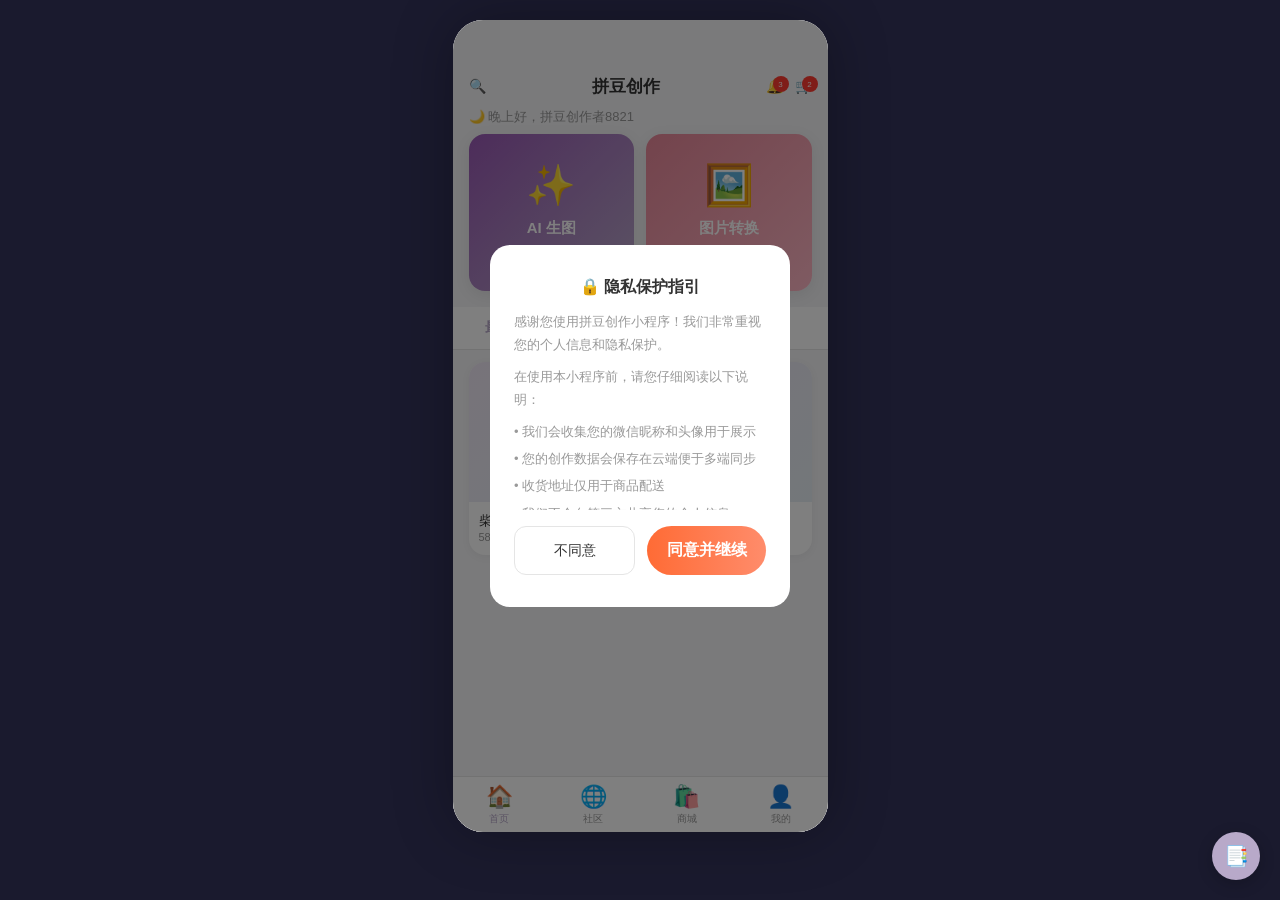
==== index.html @ df8d8b1b "feat(douleme): map ai choices to engineering options" ====
﻿<!DOCTYPE html>
<html lang="zh-CN">
<head>
<meta charset="UTF-8">
<meta name="viewport" content="width=device-width,initial-scale=1.0,maximum-scale=1.0,user-scalable=no">
<title>拼豆小程序 - 交互原型</title>
<style>
*{margin:0;padding:0;box-sizing:border-box}
:root{--primary:#B8A9C9;--pink:#FFB7C5;--green:#98D8C8;--accent:#FF6B35;--accent-light:#FF8C6B;--bg:#F5F5F7;--text:#333;--text2:#999;--border:#E5E5E5;--white:#fff;--shadow:0 2px 8px rgba(0,0,0,.05);--radius:16px}
body{font-family:-apple-system,BlinkMacSystemFont,'PingFang SC','Helvetica Neue',sans-serif;background:#1a1a2e;color:var(--text);overflow-x:hidden;min-height:100vh;display:flex;align-items:flex-start;justify-content:center;padding:20px 0}
.app{width:375px;height:812px;position:relative;background:var(--bg);overflow:hidden;border-radius:30px;box-shadow:0 0 60px rgba(0,0,0,.3);flex-shrink:0}
.page{position:absolute;top:0;left:0;width:100%;height:100%;background:var(--bg);display:none;flex-direction:column;overflow:hidden;z-index:1}
.page.active{display:flex}
.page.sub-page{z-index:10}
.nav-bar{height:88px;padding:44px 16px 0;display:flex;align-items:center;justify-content:space-between;background:var(--white);flex-shrink:0}
.nav-bar .title{font-size:17px;font-weight:700;flex:1;text-align:center}
.nav-bar .back{width:32px;height:32px;display:flex;align-items:center;justify-content:center;cursor:pointer;font-size:20px;border-radius:50%;transition:background .2s}
.nav-bar .back:hover{background:var(--bg)}
.nav-bar .right-icon{cursor:pointer;font-size:18px;width:32px;text-align:center;position:relative}
.content{flex:1;overflow-y:auto;-webkit-overflow-scrolling:touch}
.tabbar{height:56px;background:var(--white);display:flex;border-top:1px solid var(--border);flex-shrink:0;z-index:100}
.tabbar .tab-item{flex:1;display:flex;flex-direction:column;align-items:center;justify-content:center;cursor:pointer;font-size:10px;color:var(--text2);transition:all .2s;gap:2px}
.tabbar .tab-item.active{color:var(--primary)}
.tabbar .tab-item .icon{font-size:22px}
.btn-primary{background:linear-gradient(90deg,var(--accent),var(--accent-light));color:#fff;border:none;border-radius:44px;padding:14px 0;font-size:16px;font-weight:600;cursor:pointer;width:100%;text-align:center;transition:opacity .2s;display:block}
.btn-primary:hover{opacity:.9}
.btn-primary:active{opacity:.8}
.btn-secondary{background:var(--white);color:var(--text);border:1px solid var(--border);border-radius:12px;padding:12px 0;font-size:14px;cursor:pointer;width:100%;text-align:center;display:block}
.btn-ghost{background:transparent;color:var(--text2);border:none;font-size:13px;cursor:pointer;text-align:center}
.card{background:var(--white);border-radius:var(--radius);padding:16px;margin:8px 16px;box-shadow:var(--shadow)}
.glass-card{background:rgba(255,255,255,.65);backdrop-filter:blur(12px);-webkit-backdrop-filter:blur(12px);border:1px solid rgba(255,255,255,.4);box-shadow:0 8px 32px rgba(0,0,0,.06);border-radius:var(--radius);padding:16px;margin:8px 16px}
.tag{display:inline-block;padding:6px 16px;border-radius:24px;font-size:13px;cursor:pointer;border:1.5px solid var(--border);background:var(--white);color:var(--text);margin:4px;transition:all .2s}
.tag.active{background:var(--primary);color:#fff;border-color:var(--primary)}
.tabs{display:flex;padding:0 16px;background:var(--white);border-bottom:1px solid var(--border)}
.tabs .tab{padding:12px 16px;font-size:14px;color:var(--text2);cursor:pointer;position:relative;transition:color .2s}
.tabs .tab.active{color:var(--primary);font-weight:600}
.tabs .tab.active::after{content:'';position:absolute;bottom:0;left:50%;transform:translateX(-50%);width:24px;height:3px;background:var(--primary);border-radius:2px}
.badge{position:absolute;top:-4px;right:-8px;background:#FF3B30;color:#fff;font-size:10px;min-width:16px;height:16px;border-radius:8px;display:flex;align-items:center;justify-content:center;padding:0 4px}
.modal-overlay{position:absolute;top:0;left:0;width:100%;height:100%;background:rgba(0,0,0,.5);display:none;align-items:center;justify-content:center;z-index:200}
.modal-overlay.show{display:flex}
.modal{background:var(--white);border-radius:20px;padding:32px 24px;width:280px;text-align:center}
.grid-2{display:grid;grid-template-columns:1fr 1fr;gap:12px;padding:0 16px}
.grid-3{display:grid;grid-template-columns:1fr 1fr 1fr;gap:8px;padding:0 16px}
input,textarea{width:100%;padding:12px;border:1.5px solid var(--border);border-radius:12px;font-size:14px;outline:none;font-family:inherit;resize:none;transition:border-color .2s}
input:focus,textarea:focus{border-color:var(--primary)}
.ai-mode-switch{display:grid;grid-template-columns:1fr 1fr;gap:6px;margin-bottom:10px}
.ai-mode-chip{padding:10px 12px;border-radius:12px;background:#fff;border:1.5px solid var(--border);cursor:pointer;transition:all .2s}
.ai-mode-chip.active{border-color:var(--primary);background:rgba(184,169,201,.12);box-shadow:0 4px 14px rgba(184,169,201,.16)}
.ai-mode-title{font-size:13px;font-weight:600;color:var(--text)}
.ai-mode-desc{font-size:10px;color:var(--text2);margin-top:3px;line-height:1.35}
.ai-helper{font-size:11px;line-height:1.5;color:#8b7ba8;background:rgba(184,169,201,.12);border:1px solid rgba(184,169,201,.18);padding:8px 10px;border-radius:10px;margin-bottom:10px}
.ai-subhint{font-size:10.5px;color:var(--text2);line-height:1.45;margin:0 0 8px}
.ai-config-card{background:#fff;border:1px solid var(--border);border-radius:12px;padding:10px;margin-bottom:10px}
.ai-config-head{display:flex;align-items:center;justify-content:space-between;cursor:pointer;gap:8px}
.ai-config-title{font-size:12px;font-weight:700;color:var(--text)}
.ai-config-summary{font-size:10px;color:var(--text2);flex:1;text-align:right;white-space:nowrap;overflow:hidden;text-overflow:ellipsis}
.ai-config-arrow{font-size:12px;color:var(--text2);transition:transform .2s}
.ai-config-card.open .ai-config-arrow{transform:rotate(180deg)}
.ai-config-body{display:none;padding-top:10px}
.ai-config-card.open .ai-config-body{display:block}
.ai-config-grid{display:grid;grid-template-columns:1fr 1fr;gap:8px}
.ai-config-item{display:flex;flex-direction:column;gap:4px;margin-bottom:8px}
.ai-config-item.full{grid-column:1 / -1}
.ai-config-label{font-size:11px;font-weight:600;color:var(--text)}
.ai-config-tip{font-size:10px;color:var(--text2);line-height:1.35}
.ai-config-actions{display:flex;gap:8px;margin-top:6px}
.ai-config-actions .btn-secondary,.ai-config-actions .btn-primary{padding:10px 0;font-size:12px}
.ai-config-input{padding:9px 10px !important;font-size:12px !important}
.ai-config-textarea{padding:9px 10px !important;font-size:12px !important;min-height:72px;line-height:1.45}
.ai-input-zone{background:#fff;border:1px solid #e7e0ef;border-radius:18px;padding:12px;margin-bottom:12px}
.ai-settings-zone{background:#f6f4f8;border:1.5px solid #dcd3e7;border-radius:24px;padding:14px;margin-bottom:12px}
.ai-zone-title{font-size:12px;font-weight:700;color:#6f6284;letter-spacing:.3px;margin-bottom:10px}
.ai-settings-zone .section-label{margin-bottom:6px}
.ai-settings-zone .ai-grid-tags,.ai-settings-zone .ai-size-panel{margin-bottom:12px}
.ai-settings-zone .ai-size-panel{margin-bottom:0}
.ai-upload-box{border:1.5px dashed #d8cde6;border-radius:16px;background:#fff;padding:14px;display:flex;align-items:center;gap:12px;cursor:pointer;transition:all .2s;margin-bottom:14px}
.ai-upload-box.has-image{border-style:solid;border-color:var(--primary);background:linear-gradient(135deg,rgba(184,169,201,.08),rgba(255,183,197,.08))}
.ai-upload-thumb{width:64px;height:64px;border-radius:14px;background:#f6f1fb;display:flex;align-items:center;justify-content:center;font-size:28px;overflow:hidden;flex-shrink:0}
.ai-upload-thumb img{width:100%;height:100%;object-fit:cover}
.ai-upload-meta{flex:1;min-width:0}
.ai-upload-title{font-size:13px;font-weight:600;color:var(--text)}
.ai-upload-desc{font-size:11px;color:var(--text2);margin-top:3px;line-height:1.4}
.section-label{font-size:12px;font-weight:600;margin-bottom:4px;color:var(--text)}
.ai-inline-tags{display:flex;gap:5px;flex-wrap:wrap;margin-bottom:8px}
.ai-grid-tags{display:grid;grid-template-columns:repeat(3,1fr);gap:5px;margin-bottom:8px}
.ai-grid-tags .tag{margin:0;text-align:center;padding:7px 4px;font-size:10.5px;border-radius:10px}
.ai-grid-tags.intent-grid{grid-template-columns:repeat(3,1fr)}
.ai-grid-tags.size-grid{grid-template-columns:repeat(4,1fr);gap:4px;margin-bottom:0}
.ai-grid-tags.goal-grid{grid-template-columns:repeat(2,1fr)}
.ai-grid-tags.size-grid .tag{padding:10px 3px;border-radius:14px;background:#fff;border:2px solid #ddd5e7;display:flex;align-items:center;justify-content:center;text-align:center}
.ai-grid-tags.size-grid .tag.active{background:rgba(184,169,201,.16);border-color:var(--primary);box-shadow:none}
.size-card-title{font-size:11px;font-weight:700;color:#4b4b4b;line-height:1.2}
.size-card-meta{display:none}
.ai-size-panel{background:transparent;border:none;border-radius:0;padding:0;margin:0}
.ai-size-panel-head{display:none}
.ai-size-custom{display:block;background:transparent;border:none;border-radius:0;padding:0;margin:0}
.ai-size-custom-row{display:grid;grid-template-columns:auto minmax(88px,130px) auto;align-items:center;justify-content:space-between;gap:6px;margin:0}
.ai-size-custom-row input{padding:5px 8px;text-align:center;background:#f7f4f9;border:2px solid #d9d0e3;border-radius:14px;font-weight:700;font-size:15px;color:#111;min-width:0;width:100%}
.ai-size-custom-meta{display:none}
.ai-note-row{display:none}
.ai-note-chip{padding:6px 10px;border-radius:999px;background:#fff;border:1px solid var(--border);font-size:11px;color:var(--text2)}
.page-ai-compact .content{padding:12px 12px 14px !important;overflow-y:auto}
#ai-prompt{padding:10px 12px;font-size:13px;min-height:68px}
.candidate-stack{display:flex;flex-direction:column;gap:12px;padding:16px}
.candidate-card{background:#fff;border-radius:18px;padding:14px;box-shadow:var(--shadow);border:1px solid rgba(0,0,0,.03)}
.candidate-preview{height:154px;border-radius:16px;display:flex;align-items:center;justify-content:center;position:relative;overflow:hidden;margin-bottom:12px}
.candidate-emoji{font-size:66px;filter:drop-shadow(0 8px 18px rgba(0,0,0,.14))}
.candidate-image{width:100%;height:100%;object-fit:cover;display:block}
.candidate-badge{position:absolute;top:10px;left:10px;background:rgba(255,255,255,.88);backdrop-filter:blur(6px);padding:6px 10px;border-radius:999px;font-size:11px;font-weight:600;color:#7b5f9c}
.candidate-grid-hint{position:absolute;right:10px;bottom:10px;background:rgba(0,0,0,.18);color:#fff;padding:5px 8px;border-radius:999px;font-size:11px}
.candidate-title{font-size:15px;font-weight:700;color:var(--text)}
.candidate-desc{font-size:12px;color:var(--text2);line-height:1.55;margin-top:6px}
.candidate-stats{display:flex;gap:8px;flex-wrap:wrap;margin:10px 0 12px}
.candidate-actions{display:flex;gap:8px}
.candidate-actions .btn-secondary,.candidate-actions .btn-primary{padding:11px 0;font-size:13px}
.mock-api-note{font-size:12px;color:var(--text2);line-height:1.6;text-align:center;padding:0 16px 16px}
.result-preview-image{width:100%;height:100%;object-fit:contain;display:block;padding:0}
.stepper{display:flex;align-items:center}
.stepper button{width:28px;height:28px;border:1px solid var(--border);background:var(--white);cursor:pointer;font-size:16px;display:flex;align-items:center;justify-content:center;border-radius:6px}
.stepper span{width:36px;text-align:center;font-size:14px}
.bottom-bar{padding:12px 16px;background:var(--white);border-top:1px solid var(--border);flex-shrink:0;display:flex;gap:12px;align-items:center}
.list-item{display:flex;align-items:center;justify-content:space-between;padding:16px;background:var(--white);border-bottom:1px solid var(--border);cursor:pointer;transition:background .1s}
.list-item:active{background:var(--bg)}
.info-badge{display:inline-flex;align-items:center;gap:4px;padding:6px 12px;border-radius:20px;font-size:12px;font-weight:500}
.info-badge.purple{background:rgba(184,169,201,.15);color:#8B7BA8}
.info-badge.pink{background:rgba(255,183,197,.15);color:#E8889A}
.info-badge.green{background:rgba(152,216,200,.15);color:#6BAE9E}
.bento-card{border-radius:var(--radius);padding:28px 20px;cursor:pointer;display:flex;flex-direction:column;align-items:center;justify-content:center;gap:10px;min-height:130px;transition:transform .15s;box-shadow:0 4px 16px rgba(0,0,0,.08)}
.bento-card:active{transform:scale(.96)}
.bento-card .emoji{font-size:40px}
.bento-card .label{font-size:15px;font-weight:600;color:#fff}
.bento-card .desc{font-size:11px;color:rgba(255,255,255,.8)}
.post-card{background:var(--white);border-radius:var(--radius);margin:8px 16px;overflow:hidden;box-shadow:var(--shadow)}
.post-card .img-area{height:160px;background:linear-gradient(135deg,#f0e8f5,#ffe8ee);display:flex;align-items:center;justify-content:center;font-size:48px}
.post-card .body{padding:12px 16px}
.post-card .meta{display:flex;gap:16px;color:var(--text2);font-size:12px;margin-top:8px}
.product-card{background:var(--white);border-radius:var(--radius);overflow:hidden;box-shadow:var(--shadow)}
.product-card .img-area{height:140px;background:linear-gradient(135deg,#f0e8f5,#e8f0f5);display:flex;align-items:center;justify-content:center;font-size:36px}
.product-card .body{padding:10px}
.product-card .price{color:var(--accent);font-weight:700;font-size:16px}
.cart-item{background:var(--white);padding:16px;display:flex;gap:12px;border-bottom:1px solid var(--border)}
.gen-result-sheet{background:var(--white);border-radius:22px;box-shadow:var(--shadow);overflow:hidden;margin-bottom:16px;border:1px solid rgba(0,0,0,.04)}
.gen-result-preview{background:#fff;aspect-ratio:1/1;min-height:360px;display:flex;align-items:center;justify-content:center;position:relative;overflow:hidden;padding:0}
.gen-result-legend{background:#fff;border-top:1px solid #ececf1;padding:10px 12px 12px}
.gen-result-legend-grid{display:flex;flex-wrap:wrap;gap:6px 10px;align-items:center}
.gen-result-legend-item{display:inline-flex;align-items:center;gap:4px;font-size:10px;line-height:1;white-space:nowrap;color:#555;background:#f7f7fa;border-radius:999px;padding:5px 8px}
.gen-result-legend-dot{width:8px;height:8px;border-radius:50%;border:1px solid rgba(0,0,0,.08);flex-shrink:0}
.gen-result-legend-code{font-weight:700;color:#333}
.gen-result-legend-count{color:#777}
.gen-result-note{font-size:11px;color:var(--text2);text-align:center;line-height:1.6;margin:-2px auto 12px;max-width:320px}
.cart-item .thumb{width:70px;height:70px;background:linear-gradient(135deg,#f0e8f5,#ffe8ee);border-radius:12px;display:flex;align-items:center;justify-content:center;font-size:28px;flex-shrink:0}
.cart-item .info{flex:1}
.address-card{background:var(--white);border-radius:var(--radius);margin:8px 16px;padding:16px;box-shadow:var(--shadow);cursor:pointer}
.profile-header{background:linear-gradient(135deg,var(--primary),var(--pink));padding:60px 16px 24px;color:#fff;text-align:center}
.profile-header .avatar{width:68px;height:68px;border-radius:50%;background:rgba(255,255,255,.3);margin:0 auto 10px;display:flex;align-items:center;justify-content:center;font-size:30px}
.section-title{font-size:14px;font-weight:600;padding:16px 16px 8px;color:var(--text)}
.canvas-area{flex:1;background:#fff;display:flex;align-items:center;justify-content:center;position:relative;overflow:hidden}
.pixel-grid{display:grid;gap:1px;background:#ddd;padding:1px}
.pixel-cell{width:12px;height:12px;background:#fff;cursor:pointer;transition:background .05s}
.tool-bar{display:flex;justify-content:space-around;padding:10px 16px;background:var(--white);border-top:1px solid var(--border)}
.tool-btn{display:flex;flex-direction:column;align-items:center;gap:3px;font-size:11px;color:var(--text2);cursor:pointer;padding:6px 10px;border-radius:8px;transition:all .2s}
.tool-btn.active{color:var(--accent);background:rgba(255,107,53,.08)}
.color-palette{display:flex;gap:6px;padding:12px 16px;overflow-x:auto;background:var(--white);border-top:1px solid var(--border);flex-shrink:0}
.palette-color{width:30px;height:30px;border-radius:50%;cursor:pointer;border:2px solid transparent;flex-shrink:0;transition:all .2s}
.palette-color.selected{border-color:var(--accent);transform:scale(1.2);box-shadow:0 2px 8px rgba(0,0,0,.2)}
.material-row{display:flex;align-items:center;padding:12px 16px;border-bottom:1px solid var(--border);font-size:13px}
.material-row:nth-child(even){background:rgba(0,0,0,.015)}
.material-row .cb{width:20px;height:20px;border-radius:4px;margin-right:10px;flex-shrink:0;border:none}
.material-row .name{flex:1;margin-left:4px}
.material-row .num{width:50px;text-align:center;color:var(--text2)}
.material-row .price{width:60px;text-align:right;color:var(--accent);font-weight:500}
.checkbox{width:20px;height:20px;border:2px solid var(--border);border-radius:4px;display:inline-flex;align-items:center;justify-content:center;cursor:pointer;flex-shrink:0;transition:all .2s}
.checkbox.checked{background:var(--accent);border-color:var(--accent);color:#fff}
.side-panel{position:absolute;top:0;right:-75%;width:75%;height:100%;background:var(--white);box-shadow:-4px 0 20px rgba(0,0,0,.1);z-index:50;transition:right .3s;display:flex;flex-direction:column}
.side-panel.open{right:0}
.half-sheet{position:absolute;bottom:-100%;left:0;width:100%;max-height:65%;background:var(--white);border-radius:20px 20px 0 0;z-index:50;transition:bottom .3s;display:flex;flex-direction:column;box-shadow:0 -4px 20px rgba(0,0,0,.15)}
.half-sheet.open{bottom:0}
.coupon-card{background:var(--white);border-radius:var(--radius);margin:8px 16px;display:flex;overflow:hidden;box-shadow:var(--shadow)}
.coupon-left{width:100px;background:linear-gradient(135deg,var(--accent),var(--accent-light));color:#fff;display:flex;flex-direction:column;align-items:center;justify-content:center;padding:16px 8px}
.coupon-left .amount{font-size:28px;font-weight:700}
.coupon-right{flex:1;padding:12px 16px;display:flex;flex-direction:column;justify-content:space-between}
.layer-item{display:flex;align-items:center;gap:8px;padding:12px 16px;background:var(--white);border-bottom:1px solid var(--border);cursor:pointer;transition:background .1s}
.layer-item.active{background:rgba(184,169,201,.1);border-left:3px solid var(--primary)}
.layer-item .lthumb{width:40px;height:40px;background:linear-gradient(135deg,#f0e8f5,#ffe8ee);border-radius:6px;display:flex;align-items:center;justify-content:center;font-size:16px}
.order-card{background:var(--white);border-radius:var(--radius);margin:8px 16px;padding:16px;box-shadow:var(--shadow)}
.dots{display:flex;gap:8px;justify-content:center;margin:24px 0}
.dots .dot{width:8px;height:8px;border-radius:50%;background:var(--border);transition:all .3s}
.dots .dot.active{width:24px;border-radius:4px;background:var(--primary)}
.p-badge{display:inline-block;padding:2px 8px;border-radius:4px;font-size:10px;font-weight:700;vertical-align:middle}
.p-badge.p0{background:#FF3B30;color:#fff}
.p-badge.p1{background:#FF9500;color:#fff}
.p-badge.p2{background:#34C759;color:#fff}
.toast{position:absolute;top:50%;left:50%;transform:translate(-50%,-50%);background:rgba(0,0,0,.75);color:#fff;padding:12px 24px;border-radius:12px;font-size:14px;z-index:300;opacity:0;transition:opacity .3s;pointer-events:none}
.toast.show{opacity:1}
.fab-cart{position:absolute;right:16px;bottom:70px;z-index:90;width:56px;height:56px;border-radius:50%;background:linear-gradient(135deg,var(--accent),var(--accent-light));color:#fff;display:flex;align-items:center;justify-content:center;font-size:24px;cursor:pointer;box-shadow:0 4px 16px rgba(255,107,53,.4);transition:transform .2s,box-shadow .2s;border:none}
.fab-cart:active{transform:scale(.9);box-shadow:0 2px 8px rgba(255,107,53,.3)}
.fab-cart .fab-badge{position:absolute;top:-2px;right:-2px;background:#FF3B30;color:#fff;font-size:11px;min-width:20px;height:20px;border-radius:10px;display:flex;align-items:center;justify-content:center;padding:0 5px;font-weight:700;border:2px solid var(--white)}
.fab-cart .fab-icon{font-size:26px;line-height:1}
.cart-toast{position:absolute;bottom:80px;left:16px;right:16px;background:var(--white);border-radius:12px;padding:14px 16px;display:flex;align-items:center;justify-content:space-between;z-index:250;box-shadow:0 4px 20px rgba(0,0,0,.15);transform:translateY(20px);opacity:0;transition:all .3s;pointer-events:none}
.cart-toast.show{transform:translateY(0);opacity:1;pointer-events:auto}
.cart-toast .ct-left{display:flex;align-items:center;gap:8px;font-size:14px}
.cart-toast .ct-left .ct-icon{width:28px;height:28px;border-radius:50%;background:var(--green);display:flex;align-items:center;justify-content:center;font-size:14px}
.cart-toast .ct-btn{background:var(--accent);color:#fff;border:none;padding:8px 16px;border-radius:20px;font-size:13px;font-weight:600;cursor:pointer}
.mini-cart-btn{width:32px;height:32px;border-radius:50%;background:linear-gradient(135deg,var(--accent),var(--accent-light));color:#fff;border:none;display:flex;align-items:center;justify-content:center;font-size:14px;cursor:pointer;box-shadow:0 2px 8px rgba(255,107,53,.3);transition:transform .15s}
.mini-cart-btn:active{transform:scale(.85)}
@keyframes fabBounce{0%{transform:scale(1)}40%{transform:scale(1.3)}70%{transform:scale(.9)}100%{transform:scale(1)}}
.fab-cart.bouncing{animation:fabBounce .5s ease}
.fade-in{animation:fadeIn .3s ease}
@keyframes fadeIn{from{opacity:0;transform:translateY(8px)}to{opacity:1;transform:translateY(0)}}
@keyframes heartbeat{0%{transform:scale(1)}25%{transform:scale(1.3)}50%{transform:scale(1)}75%{transform:scale(1.2)}100%{transform:scale(1)}}
.like-btn{display:inline-block}
.image-convert-host-page{background:var(--white)}
.image-convert-embed-shell{flex:1;min-height:0;background:var(--white)}
.image-convert-embed-frame{width:100%;height:100%;border:none;display:block;background:var(--white)}
.cart-thumb-image{width:100%;height:100%;object-fit:cover;display:block}
</style>
<script src="shared/god-dou-bead-registry.js"></script>
<script src="shared/god-dou-cart-store.js"></script>
</head>
<body>
<div class="app" id="app">
<div id="toast" class="toast"></div>

<!-- ==================== P0-01: 首页 ==================== -->
<div id="page-home" class="page active">
  <div class="nav-bar" style="background:transparent;position:absolute;top:0;left:0;right:0;z-index:10">
    <span style="font-size:14px;cursor:pointer" onclick="goPage('page-search')">🔍</span>
    <span class="title" style="color:var(--text)">拼豆创作</span>
    <span style="display:flex;align-items:center;gap:12px"><span style="font-size:14px;position:relative;cursor:pointer" onclick="showToast('暂无新通知')">🔔<span class="badge" style="font-size:8px;top:-2px;right:-6px">3</span></span><span style="font-size:14px;position:relative;cursor:pointer" onclick="goPage('page-cart')" id="home-cart-icon">🛒<span class="badge" id="home-cart-badge" style="font-size:8px;top:-2px;right:-6px">2</span></span></span>
  </div>
  <div class="content" style="padding-top:88px;display:flex;flex-direction:column;overflow:hidden">
    <div style="flex-shrink:0;background:var(--bg)">
      <div id="greeting-text" style="padding:0 16px 8px;color:var(--text2);font-size:13px">☀️ 下午好，拼豆创作者8821</div>
      <div class="grid-2" style="margin-bottom:16px">
        <div class="bento-card" style="background:linear-gradient(135deg,#9B59B6,#B8A9C9)" onclick="goPage('page-ai-gen')">
          <div class="emoji">✨</div>
          <div class="label">AI 生图</div>
          <div class="desc">文字变拼豆图纸</div>
        </div>
        <div class="bento-card" style="background:linear-gradient(135deg,#E8889A,#FFB7C5)" onclick="goPage('page-img-convert')">
          <div class="emoji">🖼️</div>
          <div class="label">图片转换</div>
          <div class="desc">照片变拼豆图案</div>
        </div>
      </div>
      <div class="tabs" id="home-tabs">
        <div class="tab active" onclick="switchHomeTab(0)">最近创作</div>
        <div class="tab" onclick="switchHomeTab(1)">官方模板</div>
      </div>
    </div>
    <div id="home-tab-content" style="flex:1;overflow-y:auto;-webkit-overflow-scrolling:touch;min-height:0;padding-bottom:20px">
      <!-- Tab 0: Recent creations -->
      <div id="home-recent" class="grid-2" style="padding-top:12px;padding-bottom:20px">
        <div class="product-card" onclick="goPage('page-gen-result')">
          <div class="img-area">🐕</div>
          <div class="body"><div style="font-size:13px;font-weight:500">柴犬拼豆</div><div style="font-size:11px;color:var(--text2)">58×58 · 24色</div></div>
        </div>
        <div class="product-card" onclick="goPage('page-gen-result')">
          <div class="img-area">🐱</div>
          <div class="body"><div style="font-size:13px;font-weight:500">橘猫像素</div><div style="font-size:11px;color:var(--text2)">29×29 · 16色</div></div>
        </div>
      </div>
      <!-- Tab 0: Empty state (toggle display to show) -->
      <div id="home-recent-empty" style="display:none;text-align:center;padding:48px 16px">
        <div style="font-size:56px;margin-bottom:12px">🎨</div>
        <div style="font-size:15px;font-weight:600;margin-bottom:6px">还没有创作作品哦</div>
        <div style="font-size:13px;color:var(--text2);margin-bottom:20px">快来生成你的第一个拼豆图案吧</div>
        <button class="btn-primary" style="width:auto;padding:10px 32px;display:inline-block" onclick="goPage('page-ai-gen')">开始创作 ✨</button>
      </div>
      <!-- Tab 1: Official templates -->
      <div id="home-templates" class="grid-2" style="padding-top:12px;padding-bottom:20px;display:none">
        <div class="product-card" onclick="goPage('page-gen-result')">
          <div class="img-area" style="background:linear-gradient(135deg,#e8d8f5,#f0e8f5)">🌸</div>
          <div class="body"><div style="font-size:13px;font-weight:500">樱花树</div><div style="font-size:11px;color:var(--text2)">87×87 · 32色 · 官方</div></div>
        </div>
        <div class="product-card" onclick="goPage('page-gen-result')">
          <div class="img-area" style="background:linear-gradient(135deg,#f5f0e8,#f0e8d8)">🎮</div>
          <div class="body"><div style="font-size:13px;font-weight:500">游戏手柄</div><div style="font-size:11px;color:var(--text2)">29×29 · 8色 · 官方</div></div>
        </div>
        <div class="product-card" onclick="goPage('page-gen-result')">
          <div class="img-area" style="background:linear-gradient(135deg,#ffe8ee,#f5e8e8)">🦊</div>
          <div class="body"><div style="font-size:13px;font-weight:500">小狐狸</div><div style="font-size:11px;color:var(--text2)">58×58 · 20色 · 官方</div></div>
        </div>
        <div class="product-card" onclick="goPage('page-gen-result')">
          <div class="img-area" style="background:linear-gradient(135deg,#e8f5e8,#d8f0d8)">🍄</div>
          <div class="body"><div style="font-size:13px;font-weight:500">超级蘑菇</div><div style="font-size:11px;color:var(--text2)">29×29 · 12色 · 官方</div></div>
        </div>
        <div class="product-card" onclick="goPage('page-gen-result')">
          <div class="img-area" style="background:linear-gradient(135deg,#f0f0f5,#e8e8f0)">⭐</div>
          <div class="body"><div style="font-size:13px;font-weight:500">星之卡比</div><div style="font-size:11px;color:var(--text2)">58×58 · 16色 · 官方</div></div>
        </div>
        <div class="product-card" onclick="goPage('page-gen-result')">
          <div class="img-area" style="background:linear-gradient(135deg,#fff8e8,#f5f0d8)">🌻</div>
          <div class="body"><div style="font-size:13px;font-weight:500">向日葵</div><div style="font-size:11px;color:var(--text2)">58×58 · 18色 · 官方</div></div>
        </div>
      </div>
    </div>
  </div>
  <div class="tabbar" id="main-tabbar">
    <div class="tab-item active" onclick="switchTab(0)"><span class="icon">🏠</span>首页</div>
    <div class="tab-item" onclick="switchTab(1)"><span class="icon">🌐</span>社区</div>
    <div class="tab-item" onclick="switchTab(2)"><span class="icon">🛍️</span>商城</div>
    <div class="tab-item" onclick="switchTab(3)"><span class="icon">👤</span>我的</div>
  </div>
</div>

<!-- ==================== P0-02: 社区页 ==================== -->
<div id="page-community" class="page">
  <div class="nav-bar">
    <span style="font-size:14px;cursor:pointer" onclick="goPage('page-search')">🔍</span>
    <span class="title">社区</span>
    <span></span>
  </div>
  <div class="tabs" id="community-tabs">
    <div class="tab active" onclick="switchCommunityTab(0)">推荐</div>
    <div class="tab" onclick="switchCommunityTab(1)">官方</div>
    <div class="tab" onclick="switchCommunityTab(2)">作品展示</div>
  </div>
  <div class="content" style="padding-bottom:12px">
    <!-- Tab 0: Recommended posts -->
    <div id="community-recommend">
      <div class="post-card" onclick="goPage('page-post-detail')" style="cursor:pointer">
        <div class="img-area" style="background:linear-gradient(135deg,#B8A9C9,#FFB7C5)">🏆</div>
        <div class="body">
          <div style="font-size:11px;color:var(--accent)">🏷️ 官方活动</div>
          <div style="font-size:15px;font-weight:600;margin:4px 0">拼豆创作大赛开始啦！</div>
          <div style="font-size:13px;color:var(--text2)">分享你的拼豆作品，赢取丰厚奖品</div>
          <div class="meta"><span>👁 1.2k</span><span class="like-btn" onclick="event.stopPropagation();toggleLike(this)" style="cursor:pointer;transition:transform .2s">🤍 356</span><span style="cursor:pointer" onclick="event.stopPropagation();toggleCollect(this)">🔖 收藏</span><span>💬 42</span></div>
        </div>
      </div>
      <div class="post-card" onclick="goPage('page-post-detail')" style="cursor:pointer">
        <div class="img-area" style="background:linear-gradient(135deg,#98D8C8,#B8E6D8)">🐕</div>
        <div class="body">
          <div style="font-size:12px;color:var(--text2);display:flex;align-items:center;gap:6px"><span style="width:20px;height:20px;border-radius:50%;background:linear-gradient(135deg,var(--primary),var(--pink));display:inline-flex;align-items:center;justify-content:center;font-size:10px;color:#fff">👤</span> 拼豆创作者3847</div>
          <div style="font-size:15px;font-weight:600;margin:4px 0">我的第一个柴犬拼豆！</div>
          <div style="font-size:13px;color:var(--text2)">用了三个小时终于完成了~</div>
          <div class="meta"><span>👁 89</span><span class="like-btn" onclick="event.stopPropagation();toggleLike(this)" style="cursor:pointer;transition:transform .2s">🤍 23</span><span style="cursor:pointer" onclick="event.stopPropagation();toggleCollect(this)">🔖 收藏</span><span>💬 5</span></div>
        </div>
      </div>
      <div class="post-card" onclick="goPage('page-post-detail')" style="cursor:pointer">
        <div class="img-area" style="background:linear-gradient(135deg,#FFE5B4,#FFB7C5)">🌻</div>
        <div class="body">
          <div style="font-size:12px;color:var(--text2);display:flex;align-items:center;gap:6px"><span style="width:20px;height:20px;border-radius:50%;background:linear-gradient(135deg,var(--green),#78C8B8);display:inline-flex;align-items:center;justify-content:center;font-size:10px;color:#fff">👤</span> 像素手工坊</div>
          <div style="font-size:15px;font-weight:600;margin:4px 0">向日葵拼豆教程分享</div>
          <div style="font-size:13px;color:var(--text2)">新手也能做的超简单图案</div>
          <div class="meta"><span>👁 234</span><span class="like-btn" onclick="event.stopPropagation();toggleLike(this)" style="cursor:pointer;transition:transform .2s">🤍 67</span><span style="cursor:pointer" onclick="event.stopPropagation();toggleCollect(this)">🔖 收藏</span><span>💬 12</span></div>
        </div>
      </div>
    </div>
    <!-- Tab 1: Official posts -->
    <div id="community-official" style="display:none">
      <div class="post-card" onclick="goPage('page-post-detail')" style="cursor:pointer">
        <div class="img-area" style="background:linear-gradient(135deg,#B8A9C9,#FFB7C5)">🏆</div>
        <div class="body">
          <div style="font-size:11px;color:var(--accent)">🏷️ 官方活动</div>
          <div style="font-size:15px;font-weight:600;margin:4px 0">拼豆创作大赛开始啦！</div>
          <div style="font-size:13px;color:var(--text2)">分享你的拼豆作品，赢取丰厚奖品</div>
          <div class="meta"><span>👁 1.2k</span><span class="like-btn" onclick="event.stopPropagation();toggleLike(this)" style="cursor:pointer;transition:transform .2s">🤍 356</span><span>💬 42</span></div>
        </div>
      </div>
      <div class="post-card" onclick="goPage('page-post-detail')" style="cursor:pointer">
        <div class="img-area" style="background:linear-gradient(135deg,#9B59B6,#D8A9E9)">📢</div>
        <div class="body">
          <div style="font-size:11px;color:var(--accent)">🏷️ 官方公告</div>
          <div style="font-size:15px;font-weight:600;margin:4px 0">新增AI像素风格上线！</div>
          <div style="font-size:13px;color:var(--text2)">全新像素艺术风格，快来体验</div>
          <div class="meta"><span>👁 2.5k</span><span class="like-btn" onclick="event.stopPropagation();toggleLike(this)" style="cursor:pointer;transition:transform .2s">🤍 512</span><span>💬 78</span></div>
        </div>
      </div>
    </div>
    <!-- Tab 2: User works -->
    <div id="community-works" style="display:none">
      <div class="post-card" onclick="goPage('page-post-detail')" style="cursor:pointer">
        <div class="img-area" style="background:linear-gradient(135deg,#98D8C8,#B8E6D8)">🐕</div>
        <div class="body">
          <div style="font-size:12px;color:var(--text2);display:flex;align-items:center;gap:6px"><span style="width:20px;height:20px;border-radius:50%;background:linear-gradient(135deg,var(--primary),var(--pink));display:inline-flex;align-items:center;justify-content:center;font-size:10px;color:#fff">👤</span> 拼豆创作者3847</div>
          <div style="font-size:15px;font-weight:600;margin:4px 0">我的第一个柴犬拼豆！</div>
          <div style="font-size:13px;color:var(--text2)">用了三个小时终于完成了~</div>
          <div class="meta"><span>👁 89</span><span class="like-btn" onclick="event.stopPropagation();toggleLike(this)" style="cursor:pointer;transition:transform .2s">🤍 23</span><span style="cursor:pointer" onclick="event.stopPropagation();toggleCollect(this)">🔖 收藏</span><span>💬 5</span></div>
        </div>
      </div>
      <div class="post-card" onclick="goPage('page-post-detail')" style="cursor:pointer">
        <div class="img-area" style="background:linear-gradient(135deg,#FFE5B4,#FFB7C5)">🌻</div>
        <div class="body">
          <div style="font-size:12px;color:var(--text2);display:flex;align-items:center;gap:6px"><span style="width:20px;height:20px;border-radius:50%;background:linear-gradient(135deg,var(--green),#78C8B8);display:inline-flex;align-items:center;justify-content:center;font-size:10px;color:#fff">👤</span> 像素手工坊</div>
          <div style="font-size:15px;font-weight:600;margin:4px 0">向日葵拼豆教程分享</div>
          <div style="font-size:13px;color:var(--text2)">新手也能做的超简单图案</div>
          <div class="meta"><span>👁 234</span><span class="like-btn" onclick="event.stopPropagation();toggleLike(this)" style="cursor:pointer;transition:transform .2s">🤍 67</span><span style="cursor:pointer" onclick="event.stopPropagation();toggleCollect(this)">🔖 收藏</span><span>💬 12</span></div>
        </div>
      </div>
      <div class="post-card" onclick="goPage('page-post-detail')" style="cursor:pointer">
        <div class="img-area" style="background:linear-gradient(135deg,#e8d8f5,#f0e8f5)">🎮</div>
        <div class="body">
          <div style="font-size:12px;color:var(--text2);display:flex;align-items:center;gap:6px"><span style="width:20px;height:20px;border-radius:50%;background:linear-gradient(135deg,#FF6B35,#FF8C6B);display:inline-flex;align-items:center;justify-content:center;font-size:10px;color:#fff">👤</span> 游戏像素迷</div>
          <div style="font-size:15px;font-weight:600;margin:4px 0">复古游戏手柄拼豆完成！</div>
          <div style="font-size:13px;color:var(--text2)">致敬经典红白机</div>
          <div class="meta"><span>👁 156</span><span class="like-btn" onclick="event.stopPropagation();toggleLike(this)" style="cursor:pointer;transition:transform .2s">🤍 45</span><span style="cursor:pointer" onclick="event.stopPropagation();toggleCollect(this)">🔖 收藏</span><span>💬 8</span></div>
        </div>
      </div>
    </div>
  </div>
  <div class="tabbar">
    <div class="tab-item" onclick="switchTab(0)"><span class="icon">🏠</span>首页</div>
    <div class="tab-item active" onclick="switchTab(1)"><span class="icon">🌐</span>社区</div>
    <div class="tab-item" onclick="switchTab(2)"><span class="icon">🛍️</span>商城</div>
    <div class="tab-item" onclick="switchTab(3)"><span class="icon">👤</span>我的</div>
  </div>
</div>

<!-- ==================== P0-03: AI生图页 ==================== -->
<div id="page-ai-gen" class="page sub-page page-ai-compact">
  <div class="nav-bar">
    <div class="back" onclick="goBack()">←</div>
    <span class="title">AI 生图</span>
    <span class="right-icon" onclick="goPage('page-history')">📋</span>
  </div>
  <div class="content" style="padding:12px 12px 14px">
    <div class="ai-mode-switch" id="ai-mode-switch">
      <div class="ai-mode-chip active" data-mode="text" onclick="switchAiMode('text', this)">
        <div class="ai-mode-title">文字生成</div>
        <div class="ai-mode-desc">输入一句话，直接生成拼豆候选方案</div>
      </div>
      <div class="ai-mode-chip" data-mode="reference" onclick="switchAiMode('reference', this)">
        <div class="ai-mode-title">参考图再创作</div>
        <div class="ai-mode-desc">上传原图，AI 改造成更适合拼豆的新图</div>
      </div>
    </div>
    <div class="ai-helper" id="ai-helper-text">系统不会直接给你普通 AI 原图，而是生成多个更适合拼豆落地的候选方案，最后让你挑选最终拼豆图。</div>

    <div class="ai-config-card" id="ai-config-card">
      <div class="ai-config-head" onclick="toggleAiConfigPanel()">
        <div class="ai-config-title">模型配置</div>
        <div class="ai-config-summary" id="ai-config-summary">点击展开配置 API、模型、密钥和提示词模板</div>
        <div class="ai-config-arrow">⌄</div>
      </div>
      <div class="ai-config-body">
        <div class="ai-config-grid">
          <div class="ai-config-item full">
            <div class="ai-config-label">接口地址</div>
            <input id="ai-config-base-url" class="ai-config-input" value="https://api.nkb.nkbpal.cn" placeholder="https://...">
          </div>
          <div class="ai-config-item">
            <div class="ai-config-label">模型名</div>
            <input id="ai-config-model" class="ai-config-input" value="gpt-image-1.5" placeholder="gpt-image-1.5">
          </div>
          <div class="ai-config-item">
            <div class="ai-config-label">输出候选数</div>
            <input id="ai-config-candidate-count" class="ai-config-input" type="number" min="1" max="5" value="3">
          </div>
          <div class="ai-config-item full">
            <div class="ai-config-label">API 密钥（仅本机调试）</div>
            <input id="ai-config-api-key" class="ai-config-input" type="password" placeholder="在本机填写，不会硬编码到页面里">
            <div class="ai-config-tip">出于安全原因，我不会把你给过的密钥直接写进前端源码。这里只做本地输入与保存。</div>
          </div>
          <div class="ai-config-item full">
            <div class="ai-config-label">文生图提示词模板</div>
            <textarea id="ai-config-text-template" class="ai-config-textarea">请根据用户输入生成更适合后续转换为拼豆效果图的图像。请优先保证主体清晰、构图稳定、背景尽量简洁、轮廓边界明确、颜色分区清楚，并减少碎小细节、杂色、脏点和高频纹理，避免复杂背景、强光影、文字水印和无关装饰。让主体在缩小到拼豆尺寸后依然容易识别，并适合后续映射到 MARD 拼豆色板。整体观感自然、讨喜、有成品感。</textarea>
          </div>
          <div class="ai-config-item full">
            <div class="ai-config-label">图转图提示词模板</div>
            <textarea id="ai-config-ref-template" class="ai-config-textarea">请基于参考图进行再创作，尽量保留主体最关键的识别特征、人物关系和主要表情，同时把画面优化得更适合后续转换为拼豆效果图。请优先保证主体完整、构图稳定、背景简化、轮廓边界清楚、颜色分区明确，减少碎小细节、杂色、噪点、脏背景和复杂渐变。对于人物、情侣照、头像类图片，请尽量保证五官稳定、头发边界清楚、肩颈关系自然，不要出现主体裁切、人物重叠混乱、表情失真、肢体变形或额外人物。让结果在缩小到拼豆尺寸后仍然容易识别，并更适合后续映射到 MARD 色板、降低脏点和生成可制作的拼豆图纸。整体观感保持自然、干净、讨喜和有成品感。</textarea>
          </div>
          <div class="ai-config-item full">
            <div class="ai-config-label">风格提示词映射</div>
            <textarea id="ai-config-style-map" class="ai-config-textarea">卡通：clean cute illustration, clear silhouette, simple facial features, tidy color blocks, friendly expression, centered composition, minimal background distraction
写实：semi-realistic portrait, stable facial structure, softened detail density, cleaner background, readable edges, gentle lighting, controlled texture for bead-friendly conversion
极简：minimal composition, large clean color areas, very low background detail, simplified forms, strong readability, elegant and neat visual balance
像素：pixel-art inspired composition, blocky shapes, simplified edges, strong silhouette, limited detail density, retro but clean and cute
可爱：cute proportions, warm and soft expression, charming composition, clean pastel-friendly palette, simple readable details, collectible handcrafted feeling
复古：retro illustration style, nostalgic palette, clean poster-like composition, simplified textures, classic but tidy visual hierarchy</textarea>
          </div>
          <div class="ai-config-item full">
            <div class="ai-config-label">转换策略提示词映射</div>
            <textarea id="ai-config-strategy-map" class="ai-config-textarea">平衡还原：preserve recognizability while simplifying noisy details, keep main features readable, maintain clean edges, balanced color blocks, suitable for bead conversion and pleasing final product
细节优先：keep important facial and identity details, preserve key expression and hairstyle features, but still reduce tiny noise and avoid messy texture that breaks bead readability
容易制作：favor larger color regions, cleaner outlines, fewer isolated details, lower noise, reduced texture complexity, and stronger shape readability for real handmade bead production</textarea>
          </div>
          <div class="ai-config-item full">
          <div class="ai-config-label">转换策略说明</div>
          <textarea id="ai-config-intent-map" class="ai-config-textarea">平衡还原：平衡识别度、成品感和后续拼豆可制作性。
细节优先：优先保留五官、发型、表情和关键识别特征，但仍控制杂色和碎点。
容易制作：优先保留大色块、清晰轮廓和更低复杂度，方便真实拼豆落地制作。</textarea>
          </div>
          <div class="ai-config-item full">
            <div class="ai-config-label">当前 AI → 工程承接</div>
            <div id="ai-engineering-mapping" class="ai-config-tip" style="background:#f7f4f9;border:1px solid #e7deef;border-radius:10px;padding:10px 12px"></div>
          </div>
        </div>
        <div class="ai-config-actions">
          <button class="btn-secondary" onclick="saveAiConfig();event.stopPropagation()">保存配置</button>
          <button class="btn-secondary" onclick="resetAiConfig();event.stopPropagation()">恢复默认</button>
        </div>
      </div>
    </div>

    <div class="ai-input-zone">
    <div class="ai-zone-title" id="ai-input-zone-title">创作输入</div>
    <div id="ai-reference-panel" style="display:none">
      <div class="section-label">上传参考图</div>
      <div class="ai-upload-box" id="ai-reference-upload" onclick="document.getElementById('ai-reference-input').click()">
        <input id="ai-reference-input" type="file" accept="image/*" style="display:none" onchange="handleAiReferenceUpload(event)">
        <div class="ai-upload-thumb" id="ai-reference-thumb">🖼️</div>
        <div class="ai-upload-meta">
          <div class="ai-upload-title" id="ai-reference-name">添加一张参考图</div>
          <div class="ai-upload-desc" id="ai-reference-desc">可上传宠物照、人物照、插画、表情包，系统会基于原图再创作成更适合拼豆的版本。</div>
        </div>
      </div>
      <div class="section-label" style="margin-top:14px">多元程度</div>
      <div style="font-size:12px;color:var(--text2);margin:-2px 0 8px">控制候选图和原图相比有多敢变化</div>
      <div class="ai-grid-tags intent-grid" id="ai-reference-freedom-tags">
        <span class="tag" onclick="selectTag(this,'ai-reference-freedom-tags');syncReferenceFreedomTip()">低</span>
        <span class="tag active" onclick="selectTag(this,'ai-reference-freedom-tags');syncReferenceFreedomTip()">中</span>
        <span class="tag" onclick="selectTag(this,'ai-reference-freedom-tags');syncReferenceFreedomTip()">高</span>
      </div>
      <div id="ai-reference-freedom-tip" style="font-size:12px;color:var(--text2);margin-top:8px">中：保主体识别特征，同时允许适度变化（推荐）</div>
      <div class="section-label" style="margin-top:14px">变化方向</div>
      <div style="font-size:12px;color:var(--text2);margin:-2px 0 8px">控制这批候选更偏向改哪里</div>
      <div class="ai-grid-tags intent-grid" id="ai-reference-variation-tags">
        <span class="tag active" onclick="selectTag(this,'ai-reference-variation-tags');syncReferenceVariationTip()">动作姿势</span>
        <span class="tag" onclick="selectTag(this,'ai-reference-variation-tags');syncReferenceVariationTip()">构图镜头</span>
        <span class="tag" onclick="selectTag(this,'ai-reference-variation-tags');syncReferenceVariationTip()">风格类型</span>
      </div>
      <div id="ai-reference-variation-tip" style="font-size:12px;color:var(--text2);margin-top:8px">动作姿势：优先探索站姿、坐姿、回头、挥手、奔跑等变化</div>
    </div>

    <div class="section-label" id="ai-prompt-label">描述你想要的图案</div>
    <textarea id="ai-prompt" rows="2" placeholder="例如：柴犬头像，主体居中，背景干净，适合做成拼豆作品" maxlength="200" oninput="updateCharCount();checkAiGenBtn()"></textarea>
    <div style="text-align:right;font-size:12px;color:var(--text2);margin:4px 0"><span id="char-count">0</span>/200</div>
    </div>

    <div class="ai-settings-zone">
    <div class="ai-zone-title">生成设置</div>
    <div class="section-label">选择风格</div>
    <div class="ai-grid-tags" id="style-tags">
      <span class="tag active" onclick="selectTag(this,'style-tags')">卡通</span>
      <span class="tag" onclick="selectTag(this,'style-tags')">写实</span>
      <span class="tag" onclick="selectTag(this,'style-tags')">极简</span>
      <span class="tag" onclick="selectTag(this,'style-tags')">像素</span>
    </div>
    <div class="section-label">转换策略</div>
    <div class="ai-grid-tags intent-grid" id="ai-intent-tags">
      <span class="tag active" onclick="selectTag(this,'ai-intent-tags')">平衡还原</span>
      <span class="tag" onclick="selectTag(this,'ai-intent-tags')">细节优先</span>
      <span class="tag" onclick="selectTag(this,'ai-intent-tags')">容易制作</span>
    </div>
    <div class="ai-size-panel">
      <div class="ai-size-custom" id="ai-size-custom-box">
        <div class="ai-size-custom-row">
          <span style="font-size:12px;white-space:nowrap;font-weight:600;color:var(--text)">手动选格数</span>
          <input id="ai-custom-size-input" type="number" min="10" max="200" value="29" oninput="onAiCustomSizeInput()" onchange="commitAiCustomSize()" onblur="commitAiCustomSize()">
          <span style="font-size:12px;color:var(--text2)">× 按比例</span>
        </div>
        <div class="ai-grid-tags size-grid" id="ai-size-tags">
          <div class="tag active" style="margin:0" onclick="selectTag(this,'ai-size-tags')"><span class="size-card-title">29格</span></div>
          <div class="tag" style="margin:0" onclick="selectTag(this,'ai-size-tags')"><span class="size-card-title">58格</span></div>
          <div class="tag" style="margin:0" onclick="selectTag(this,'ai-size-tags')"><span class="size-card-title">87格</span></div>
          <div class="tag" style="margin:0" onclick="selectTag(this,'ai-size-tags')"><span class="size-card-title">116格</span></div>
        </div>
        <div class="ai-size-custom-meta" id="ai-size-custom-meta">建议 40~96 之间，格数越大越细致，但制作成本也会更高。</div>
      </div>
    </div>
    </div>
    <button class="btn-primary" id="ai-gen-btn" onclick="startAiGenerate()" disabled style="opacity:0.5;cursor:not-allowed">生成拼豆方案 ✨</button>
  </div>
</div>

<div id="page-ai-bead-picks" class="page sub-page">
  <div class="nav-bar">
    <div class="back" onclick="goBack()">←</div>
    <span class="title">挑选拼豆方案</span>
    <span class="right-icon" onclick="showToast('已为你保留本次候选')">✨</span>
  </div>
  <div class="content" style="padding:16px">
    <div style="background:linear-gradient(135deg,#f5ecff,#fff1f5);border-radius:20px;padding:14px;box-shadow:var(--shadow);margin-bottom:12px">
      <div style="display:flex;justify-content:space-between;gap:12px;align-items:flex-start;margin-bottom:8px">
        <div>
          <div id="inline-gen-progress-text" style="font-size:15px;font-weight:700;color:var(--text)">等待开始</div>
          <div id="inline-gen-api-detail" style="font-size:12px;line-height:1.6;color:var(--text2);margin-top:4px">准备建立生成任务...</div>
        </div>
        <div style="text-align:right;flex-shrink:0">
          <div id="inline-gen-candidate-status" style="font-size:12px;font-weight:700;color:var(--text2)">0/0</div>
          <div id="inline-gen-progress-percent" style="font-size:12px;color:var(--text2);margin-top:4px">0%</div>
        </div>
      </div>
      <div style="width:100%;height:6px;background:rgba(184,169,201,.2);border-radius:999px;overflow:hidden;margin-bottom:8px">
        <div id="inline-gen-progress-bar" style="width:0%;height:100%;background:linear-gradient(90deg,#b8a9c9,#ffb7c5);border-radius:999px;transition:width .35s ease"></div>
      </div>
      <div style="display:flex;justify-content:space-between;gap:10px;font-size:12px;color:var(--text2)">
        <span id="inline-gen-api-status">等待开始</span>
        <span id="inline-gen-active-tab-hint">滑动切换候选</span>
      </div>
      <div id="inline-gen-error-box" style="display:none;padding:10px 12px;border-radius:12px;background:#fff4f4;margin-top:10px">
        <div style="font-size:12px;font-weight:700;color:#d14343;margin-bottom:4px">错误详情</div>
        <div id="inline-gen-error-text" style="font-size:12px;line-height:1.6;color:#a33a3a;word-break:break-word"></div>
      </div>
    </div>

    <div id="ai-picks-tabbar" style="display:flex;gap:6px;overflow-x:auto;padding:2px 2px 10px 0;scrollbar-width:none;-ms-overflow-style:none"></div>

    <div style="background:#fff;border-radius:20px;padding:12px;box-shadow:var(--shadow)">
      <div id="ai-picks-viewer-media" style="min-height:360px;border-radius:16px;overflow:hidden;background:linear-gradient(135deg,#f5effa,#fff3f7);display:flex;align-items:center;justify-content:center"></div>
      <div id="ai-picks-viewer-caption" style="font-size:13px;color:var(--text2);line-height:1.6;margin-top:10px"></div>
      <div id="ai-picks-viewer-stats" style="display:flex;gap:8px;flex-wrap:wrap;margin-top:10px"></div>
      <div id="ai-picks-viewer-actions" style="display:flex;gap:10px;margin-top:12px"></div>
    </div>
  </div>
</div>

<!-- ==================== P0-04: 图片转换页 ==================== -->
<div id="page-img-convert" class="page sub-page image-convert-host-page">
  <div class="image-convert-embed-shell">
    <iframe
      id="image-convert-frame"
      class="image-convert-embed-frame"
      title="图片转换"
      src="图片生成/图像生成.html?embedded=1"
    ></iframe>
  </div>
</div>

<!-- ==================== P0-05: 生成结果页 ==================== -->
<div id="page-gen-result" class="page sub-page">
  <div class="nav-bar">
    <div class="back" onclick="goBack()">←</div>
    <span class="title">生成结果</span>
    <span class="right-icon" onclick="showToast('已保存到云端')">💾</span>
  </div>
  <div class="content" style="padding:16px">
    <div class="gen-result-sheet" id="gen-result-export-sheet">
      <div class="gen-result-preview" id="gen-result-preview-box">
        <div id="gen-result-preview" style="font-size:80px">🐕</div>
      </div>
      <div class="gen-result-legend" id="gen-result-legend">
        <div class="gen-result-legend-grid" id="gen-result-legend-grid"></div>
      </div>
    </div>
    <div id="gen-result-title" style="font-size:18px;font-weight:700;text-align:center;margin-bottom:6px">推荐成品版</div>
    <div id="gen-result-desc" style="font-size:12px;color:var(--text2);text-align:center;line-height:1.6;margin:0 auto 12px;max-width:290px">系统已自动完成拼豆适配、颜色压缩和可制作性优化。</div>
    <div class="gen-result-note">当前展示为最终生成结果图，可直接判断整体成品效果。</div>
    <div style="display:flex;gap:8px;justify-content:center;flex-wrap:wrap;margin-bottom:20px">
      <span class="info-badge purple" id="gen-result-size">📐 58×58</span>
      <span class="info-badge pink" id="gen-result-colors">🎨 24种</span>
      <span class="info-badge green" id="gen-result-beads">⚪ 2,156颗</span>
    </div>
    <button class="btn-primary" style="margin-bottom:12px" onclick="goPage('page-material')">查看材料清单 🛒</button>
    <div class="grid-2" style="padding:0;margin-bottom:12px">
      <button class="btn-secondary" onclick="goBack()">重新生成</button>
<button class="btn-secondary" onclick="showSavePhotoModal()">保存图片</button>
    </div>
    <div style="text-align:center">
      <button class="btn-ghost" onclick="goPage('page-workbench')">想修改？进入编辑 ></button>
    </div>
  </div>
</div>

<!-- ==================== P0-06: 设计工作台 ==================== -->
<div id="page-workbench" class="page sub-page">
  <div class="nav-bar" style="padding-top:44px">
    <div style="display:flex;gap:8px;align-items:center">
      <div class="back" onclick="goBack()">←</div>
      <span style="cursor:pointer;font-size:18px" onclick="undoAction()" title="撤销">↩</span>
      <span style="cursor:pointer;font-size:18px;color:var(--text2)" title="重做">↪</span>
    </div>
    <span class="title">工作台</span>
    <div style="display:flex;gap:12px;align-items:center">
      <span style="cursor:pointer;font-size:18px" onclick="showToast('已保存')">💾</span>
      <span style="cursor:pointer;font-size:18px" onclick="goPage('page-preview')">✅</span>
    </div>
  </div>
  <div class="canvas-area" id="canvas-area">
    <div class="pixel-grid" id="pixel-grid" style="grid-template-columns:repeat(16,12px)"></div>
  </div>
  <div class="tool-bar">
    <div class="tool-btn active" id="tool-brush" onclick="selectTool('brush')"><span style="font-size:18px">🖌️</span>画笔</div>
    <div class="tool-btn" id="tool-eraser" onclick="selectTool('eraser')"><span style="font-size:18px">🧹</span>橡皮</div>
    <div class="tool-btn" id="tool-fill" onclick="selectTool('fill')"><span style="font-size:18px">🪣</span>填充</div>
    <div class="tool-btn" id="tool-preview" onclick="selectTool('preview')"><span style="font-size:18px">👁️</span>预览</div>
  </div>
  <div class="color-palette" id="color-palette"></div>
</div>

<!-- ==================== P0-07: 成品预览页 ==================== -->
<div id="page-preview" class="page sub-page">
  <div class="nav-bar">
    <div class="back" onclick="goBack()">←</div>
    <span class="title">成品预览</span>
    <span></span>
  </div>
  <div class="content" style="padding:16px">
    <div class="final-export-sheet">
      <div class="final-export-preview">
        <div style="font-size:100px;filter:blur(0px)">🐕</div>
      </div>
      <div class="final-export-legend">
        <div class="final-export-legend-title">色号图例（24色）</div>
        <div class="final-export-legend-grid">
          <div class="final-export-legend-item"><span class="final-export-legend-swatch" style="background:#B8A9C9"></span><span class="final-export-legend-code">A1</span><span class="final-export-legend-count">126</span></div>
          <div class="final-export-legend-item"><span class="final-export-legend-swatch" style="background:#E8E6A6"></span><span class="final-export-legend-code">A5</span><span class="final-export-legend-count">123</span></div>
          <div class="final-export-legend-item"><span class="final-export-legend-swatch" style="background:#F0C56A"></span><span class="final-export-legend-code">A26</span><span class="final-export-legend-count">68</span></div>
          <div class="final-export-legend-item"><span class="final-export-legend-swatch" style="background:#D5C08A"></span><span class="final-export-legend-code">B13</span><span class="final-export-legend-count">34</span></div>
          <div class="final-export-legend-item"><span class="final-export-legend-swatch" style="background:#A7D36C"></span><span class="final-export-legend-code">B4</span><span class="final-export-legend-count">54</span></div>
          <div class="final-export-legend-item"><span class="final-export-legend-swatch" style="background:#8FB35A"></span><span class="final-export-legend-code">B7</span><span class="final-export-legend-count">63</span></div>
          <div class="final-export-legend-item"><span class="final-export-legend-swatch" style="background:#B4B88C"></span><span class="final-export-legend-code">B20</span><span class="final-export-legend-count">93</span></div>
          <div class="final-export-legend-item"><span class="final-export-legend-swatch" style="background:#8796C9"></span><span class="final-export-legend-code">C18</span><span class="final-export-legend-count">61</span></div>
          <div class="final-export-legend-item"><span class="final-export-legend-swatch" style="background:#5B9BD5"></span><span class="final-export-legend-code">C7</span><span class="final-export-legend-count">71</span></div>
          <div class="final-export-legend-item"><span class="final-export-legend-swatch" style="background:#7B6CC9"></span><span class="final-export-legend-code">D7</span><span class="final-export-legend-count">22</span></div>
          <div class="final-export-legend-item"><span class="final-export-legend-swatch" style="background:#A98AD8"></span><span class="final-export-legend-code">D22</span><span class="final-export-legend-count">14</span></div>
          <div class="final-export-legend-item"><span class="final-export-legend-swatch" style="background:#F4D9D1"></span><span class="final-export-legend-code">E1</span><span class="final-export-legend-count">28</span></div>
          <div class="final-export-legend-item"><span class="final-export-legend-swatch" style="background:#FFB7C5"></span><span class="final-export-legend-code">E5</span><span class="final-export-legend-count">59</span></div>
          <div class="final-export-legend-item"><span class="final-export-legend-swatch" style="background:#F7D7D7"></span><span class="final-export-legend-code">E17</span><span class="final-export-legend-count">359</span></div>
          <div class="final-export-legend-item"><span class="final-export-legend-swatch" style="background:#F58B7C"></span><span class="final-export-legend-code">F8</span><span class="final-export-legend-count">75</span></div>
          <div class="final-export-legend-item"><span class="final-export-legend-swatch" style="background:#EED9C7"></span><span class="final-export-legend-code">G4</span><span class="final-export-legend-count">21</span></div>
          <div class="final-export-legend-item"><span class="final-export-legend-swatch" style="background:#B78B64"></span><span class="final-export-legend-code">G9</span><span class="final-export-legend-count">127</span></div>
          <div class="final-export-legend-item"><span class="final-export-legend-swatch" style="background:#7A5B43"></span><span class="final-export-legend-code">G17</span><span class="final-export-legend-count">58</span></div>
          <div class="final-export-legend-item"><span class="final-export-legend-swatch" style="background:#FFFFFF"></span><span class="final-export-legend-code">H2</span><span class="final-export-legend-count">75</span></div>
          <div class="final-export-legend-item"><span class="final-export-legend-swatch" style="background:#E5E5E5"></span><span class="final-export-legend-code">H5</span><span class="final-export-legend-count">243</span></div>
          <div class="final-export-legend-item"><span class="final-export-legend-swatch" style="background:#BDBDBD"></span><span class="final-export-legend-code">H9</span><span class="final-export-legend-count">46</span></div>
          <div class="final-export-legend-item"><span class="final-export-legend-swatch" style="background:#9A9A9A"></span><span class="final-export-legend-code">H14</span><span class="final-export-legend-count">74</span></div>
          <div class="final-export-legend-item"><span class="final-export-legend-swatch" style="background:#4A4A4A"></span><span class="final-export-legend-code">H23</span><span class="final-export-legend-count">95</span></div>
          <div class="final-export-legend-item"><span class="final-export-legend-swatch" style="background:#222222"></span><span class="final-export-legend-code">H24</span><span class="final-export-legend-count">73</span></div>
        </div>
      </div>
    </div>
    <div class="glass-card" style="display:flex;justify-content:space-around;text-align:center">
      <div><div style="font-size:18px;font-weight:700">58×58</div><div style="font-size:11px;color:var(--text2)">尺寸</div></div>
      <div style="width:1px;background:var(--border)"></div>
      <div><div style="font-size:18px;font-weight:700">24</div><div style="font-size:11px;color:var(--text2)">颜色</div></div>
      <div style="width:1px;background:var(--border)"></div>
      <div><div style="font-size:18px;font-weight:700">2,156</div><div style="font-size:11px;color:var(--text2)">豆数</div></div>
      <div style="width:1px;background:var(--border)"></div>
      <div><div style="font-size:18px;font-weight:700;color:var(--accent)">¥45.9</div><div style="font-size:11px;color:var(--text2)">预估</div></div>
    </div>
    <div style="padding:16px 0;display:flex;flex-direction:column;gap:10px">
      <button class="btn-primary" onclick="goPage('page-material')">查看材料清单 🛒</button>
      <button class="btn-secondary" onclick="goBack()">继续编辑</button>
    </div>
  </div>
</div>

<!-- ==================== P0-08: 材料清单页 ==================== -->
<div id="page-material" class="page sub-page">
  <div class="nav-bar">
    <div class="back" onclick="goBack()">←</div>
    <span class="title">材料清单</span>
    <span></span>
  </div>
  <div class="content">
    <div class="glass-card" style="display:flex;justify-content:space-around;text-align:center">
      <div><div style="font-size:20px;font-weight:700">2,156</div><div style="font-size:11px;color:var(--text2)">总颗数</div></div>
      <div><div style="font-size:20px;font-weight:700">24</div><div style="font-size:11px;color:var(--text2)">颜色</div></div>
      <div><div style="font-size:20px;font-weight:700;color:var(--accent)">¥45.9</div><div style="font-size:11px;color:var(--text2)">费用</div></div>
    </div>
    <div style="padding:8px 16px;display:flex;font-size:12px;color:var(--text2);border-bottom:1px solid var(--border)">
      <span style="width:28px"></span><span style="flex:1">名称</span><span style="width:50px;text-align:center">色号</span><span style="width:40px;text-align:center">需要</span><span style="width:40px;text-align:center">购买</span><span style="width:56px;text-align:right">金额</span>
    </div>
    <div class="material-row"><div class="cb" style="background:#B8A9C9"></div><span class="name">薰衣草紫</span><span class="num" style="width:50px">M-156</span><span class="num" style="width:40px">356</span><span class="num" style="width:40px">400</span><span class="price" style="width:56px">¥6.8</span></div>
    <div class="material-row"><div class="cb" style="background:#FFB7C5"></div><span class="name">樱花粉</span><span class="num" style="width:50px">M-089</span><span class="num" style="width:40px">289</span><span class="num" style="width:40px">300</span><span class="price" style="width:56px">¥5.1</span></div>
    <div class="material-row"><div class="cb" style="background:#333"></div><span class="name">深灰</span><span class="num" style="width:50px">M-221</span><span class="num" style="width:40px">198</span><span class="num" style="width:40px">200</span><span class="price" style="width:56px">¥3.4</span></div>
    <div class="material-row"><div class="cb" style="background:#FF6B35"></div><span class="name">活力橙</span><span class="num" style="width:50px">M-045</span><span class="num" style="width:40px">156</span><span class="num" style="width:40px">200</span><span class="price" style="width:56px">¥3.4</span></div>
    <div class="material-row"><div class="cb" style="background:#98D8C8"></div><span class="name">薄荷绿</span><span class="num" style="width:50px">M-112</span><span class="num" style="width:40px">134</span><span class="num" style="width:40px">150</span><span class="price" style="width:56px">¥2.6</span></div>
    <div class="material-row"><div class="cb" style="background:#fff;border:1px solid #ddd"></div><span class="name">纯白</span><span class="num" style="width:50px">M-001</span><span class="num" style="width:40px">423</span><span class="num" style="width:40px">450</span><span class="price" style="width:56px">¥7.7</span></div>
    <div class="material-row"><div class="cb" style="background:#5B9BD5"></div><span class="name">天空蓝</span><span class="num" style="width:50px">M-088</span><span class="num" style="width:40px">89</span><span class="num" style="width:40px">100</span><span class="price" style="width:56px">¥1.7</span></div>
    <div class="material-row"><div class="cb" style="background:#FFD700"></div><span class="name">柠檬黄</span><span class="num" style="width:50px">M-033</span><span class="num" style="width:40px">36</span><span class="num" style="width:40px">50</span><span class="price" style="width:56px">¥0.9</span></div>
    <div style="padding:12px 16px">
      <div style="background:rgba(255,107,53,.08);border-radius:8px;padding:8px 12px;font-size:12px;color:var(--accent)">💡 每种颜色最少购买50颗，不满50按50颗计价</div>
    </div>
    <div style="padding:0 16px 8px">
      <div style="display:flex;justify-content:space-between;font-size:13px;margin:6px 0"><span>商品小计</span><span>¥40.9</span></div>
      <div style="display:flex;justify-content:space-between;font-size:13px;margin:6px 0"><span>运费</span><span>¥5.0</span></div>
      <div style="display:flex;justify-content:space-between;font-size:16px;font-weight:700;margin:6px 0"><span>合计</span><span style="color:var(--accent)">¥45.9</span></div>
    </div>
  </div>
  <div class="bottom-bar">
    <button class="btn-secondary" style="flex:1" onclick="addToCart(buildProductCartPayload('柴犬图案材料包','含24色 · 共2156颗',45.9,'🐕',{source:'material-list',dedupeKey:'product:shiba-material',metadata:{beads:2156,colors:24}}))">加入购物车</button>
    <button class="btn-primary" style="flex:1" onclick="goPage('page-order-confirm')">立即购买</button>
  </div>
</div>

<!-- ==================== P0-09: 商城页 ==================== -->
<div id="page-shop" class="page">
  <div class="nav-bar">
    <span style="font-size:14px;cursor:pointer" onclick="goPage('page-search')">🔍</span>
    <span class="title">商城</span>
    <span></span>
  </div>
  <div class="tabs">
    <div class="tab active" onclick="switchShopTab(this,'all')">全部</div>
    <div class="tab" onclick="switchShopTab(this,'material')">材料包</div>
    <div class="tab" onclick="switchShopTab(this,'accessory')">配件</div>
  </div>
  <div class="content" style="padding:12px 0">
    <div class="grid-2" id="shop-product-grid" style="padding-bottom:16px">
      <div class="product-card" data-type="material" onclick="goPage('page-product-detail')">
        <div class="img-area" style="background:linear-gradient(135deg,#f0e8f5,#e8d8f5)">🐕</div>
        <div class="body">
          <div style="font-size:13px;font-weight:500">柴犬图案材料包</div>
          <div style="font-size:11px;color:var(--text2)">含24色 · 2156颗</div>
      <div style="display:flex;justify-content:space-between;align-items:center;margin-top:6px"><span class="price" style="color:var(--accent);font-weight:700">¥45.9</span><button class="mini-cart-btn" onclick="event.stopPropagation();addToCart(buildProductCartPayload('柴犬图案材料包','含24色 · 2156颗',45.9,'🐕',{source:'shop',dedupeKey:'product:shiba-material',metadata:{beads:2156,colors:24}}))">+</button></div>
        </div>
      </div>
      <div class="product-card" data-type="material" onclick="goPage('page-product-detail')">
        <div class="img-area" style="background:linear-gradient(135deg,#ffe8ee,#f5e8e8)">🐱</div>
        <div class="body">
          <div style="font-size:13px;font-weight:500">橘猫图案材料包</div>
          <div style="font-size:11px;color:var(--text2)">含16色 · 841颗</div>
      <div style="display:flex;justify-content:space-between;align-items:center;margin-top:6px"><span style="color:var(--accent);font-weight:700">¥28.5</span><button class="mini-cart-btn" onclick="event.stopPropagation();addToCart(buildProductCartPayload('橘猫图案材料包','含16色 · 841颗',28.5,'🐱',{source:'shop',dedupeKey:'product:cat-material',metadata:{beads:841,colors:16}}))">+</button></div>
        </div>
      </div>
      <div class="product-card" data-type="material" onclick="goPage('page-product-detail')">
        <div class="img-area" style="background:linear-gradient(135deg,#e8f5e8,#d8f0d8)">🌸</div>
        <div class="body">
          <div style="font-size:13px;font-weight:500">樱花图案材料包</div>
          <div style="font-size:11px;color:var(--text2)">含32色 · 7569颗</div>
      <div style="display:flex;justify-content:space-between;align-items:center;margin-top:6px"><span style="color:var(--accent);font-weight:700">¥89.9</span><button class="mini-cart-btn" onclick="event.stopPropagation();addToCart(buildProductCartPayload('樱花图案材料包','含32色 · 7569颗',89.9,'🌸',{source:'shop',dedupeKey:'product:sakura-material',metadata:{beads:7569,colors:32}}))">+</button></div>
        </div>
      </div>
      <div class="product-card" data-type="accessory" onclick="goPage('page-product-detail')">
        <div class="img-area" style="background:linear-gradient(135deg,#f5f0e8,#f0e8d8)">🔧</div>
        <div class="body">
          <div style="font-size:13px;font-weight:500">迷你熨斗</div>
          <div style="font-size:11px;color:var(--text2)">入门推荐 · 温度可调</div>
      <div style="display:flex;justify-content:space-between;align-items:center;margin-top:6px"><span style="color:var(--accent);font-weight:700">¥29.9</span><button class="mini-cart-btn" onclick="event.stopPropagation();addToCart(buildProductCartPayload('迷你熨斗','入门推荐 · 温度可调',29.9,'🔧',{source:'shop',dedupeKey:'product:mini-iron'}))">+</button></div>
        </div>
      </div>
    </div>
  </div>
  <!-- Floating Cart Button -->
  <button class="fab-cart" onclick="goPage('page-cart')" id="shop-fab-cart">
    <span class="fab-icon">🛒</span>
    <span class="fab-badge" id="fab-cart-count">2</span>
  </button>
  <!-- Cart Added Toast -->
  <div class="cart-toast" id="cart-toast">
    <div class="ct-left"><span class="ct-icon">✓</span><span>已加入购物车</span></div>
    <button class="ct-btn" onclick="goPage('page-cart');hideCartToast()">去购物车</button>
  </div>
  <div class="tabbar">
    <div class="tab-item" onclick="switchTab(0)"><span class="icon">🏠</span>首页</div>
    <div class="tab-item" onclick="switchTab(1)"><span class="icon">🌐</span>社区</div>
    <div class="tab-item active" onclick="switchTab(2)"><span class="icon">🛍️</span>商城</div>
    <div class="tab-item" onclick="switchTab(3)"><span class="icon">👤</span>我的</div>
  </div>
</div>

<!-- ==================== P0-10: 购物车页 ==================== -->
<div id="page-cart" class="page sub-page">
  <div class="nav-bar">
    <div class="back" onclick="goBack()">←</div>
    <span class="title">购物车</span>
    <span class="right-icon" style="font-size:14px;color:var(--text2);cursor:pointer" id="cart-edit-btn" onclick="toggleCartEdit()">编辑</span>
  </div>
  <div class="content" id="cart-content">
    <!-- Cart list (normal state) -->
    <div id="cart-list"></div>
    <!-- Cart empty state -->
    <div id="cart-empty" style="display:none;text-align:center;padding:80px 20px">
      <div style="font-size:64px;margin-bottom:16px">🛒</div>
      <div style="font-size:16px;color:var(--text2);margin-bottom:8px">购物车空空如也</div>
      <div style="font-size:13px;color:var(--text3);margin-bottom:24px">快去逛逛，发现喜欢的拼豆吧</div>
      <button class="btn-primary" style="width:auto;padding:10px 32px;font-size:14px;display:inline-block" onclick="switchTab(2)">去逛逛</button>
    </div>
  </div>
  <!-- Normal bottom bar -->
  <div class="bottom-bar" id="cart-bottom-normal">
    <div class="checkbox checked" onclick="toggleCartSelectAll(this)" style="margin-right:4px" id="cart-select-all">✓</div>
    <span style="font-size:13px">全选</span>
    <span style="font-size:12px;color:var(--text2);margin-left:8px" id="cart-count-label">商品:2件</span>
    <div style="flex:1;text-align:right;font-size:13px">合计: <span style="color:var(--accent);font-weight:700;font-size:18px" id="cart-total">¥74.4</span></div>
    <button class="btn-primary" style="width:auto;padding:10px 24px;font-size:14px" id="cart-settle-btn" onclick="goPage('page-order-confirm')">去结算 (2)</button>
  </div>
  <!-- Edit mode bottom bar -->
  <div class="bottom-bar" id="cart-bottom-edit" style="display:none">
    <div class="checkbox" onclick="toggleCartSelectAll(this)" style="margin-right:4px" id="cart-select-all-edit">✓</div>
    <span style="font-size:13px">全选</span>
    <div style="flex:1"></div>
    <button style="padding:10px 24px;font-size:14px;border-radius:20px;border:none;background:#ff4d4f;color:#fff;cursor:pointer" onclick="deleteCartSelected()">删除所选</button>
  </div>
</div>

<!-- ==================== P0-11: 订单确认页 ==================== -->
<div id="page-order-confirm" class="page sub-page">
  <div class="nav-bar">
    <div class="back" onclick="goBack()">←</div>
    <span class="title">确认订单</span>
    <span></span>
  </div>
  <div class="content">
    <!-- Address state: has address -->
    <div id="order-addr-has" class="address-card" onclick="goPageFromOrder('page-address')">
      <div style="display:flex;justify-content:space-between;align-items:center">
        <div>
          <div style="font-weight:600" id="order-addr-name">📍 张三 <span style="color:var(--text2);font-weight:400;font-size:13px">138****8000</span></div>
          <div style="color:var(--text2);font-size:13px;margin-top:4px" id="order-addr-detail">广东省深圳市南山区科技园路888号</div>
        </div>
        <span style="color:var(--text2)">›</span>
      </div>
    </div>
    <!-- Address state: no address (toggle display to show) -->
    <div id="order-addr-empty" class="address-card" onclick="goPageFromOrder('page-address')" style="display:none;border:2px dashed var(--border);background:transparent;box-shadow:none">
      <div style="text-align:center;padding:12px 0">
        <div style="font-size:24px;margin-bottom:8px">📍</div>
        <div style="font-size:14px;color:var(--text2)">添加收货地址</div>
        <div style="font-size:12px;color:var(--text2);margin-top:4px">请先添加收货地址再下单</div>
      </div>
    </div>
    <div class="card">
      <div style="display:flex;justify-content:space-between;margin-bottom:8px"><span style="font-weight:600">商品信息</span><span style="color:var(--text2);font-size:13px">共2件</span></div>
      <div style="display:flex;gap:8px"><div style="width:50px;height:50px;background:linear-gradient(135deg,#f0e8f5,#ffe8ee);border-radius:8px;display:flex;align-items:center;justify-content:center">🐕</div><div style="width:50px;height:50px;background:linear-gradient(135deg,#ffe8ee,#f5e8e8);border-radius:8px;display:flex;align-items:center;justify-content:center">🐱</div></div>
    </div>
    <div class="card">
      <div class="list-item" style="padding:8px 0;background:transparent"><span>配送方式</span><span style="color:var(--text2)">普通快递</span></div>
      <div class="list-item" style="padding:8px 0;background:transparent"><span>运费</span><span>¥5.0</span></div>
<div class="list-item" style="padding:8px 0;background:transparent;border:none"><span>备注</span><span style="color:var(--text2);font-size:13px;cursor:pointer" onclick="showRemarkModal()" id="order-remark-text">点击添加备注 ›</span></div>
    </div>
    <div class="card">
      <div style="display:flex;justify-content:space-between;margin:4px 0;font-size:13px"><span>商品总额</span><span>¥74.4</span></div>
      <div style="display:flex;justify-content:space-between;margin:4px 0;font-size:13px"><span>运费</span><span>¥5.0</span></div>
      <div style="display:flex;justify-content:space-between;margin:8px 0 0;font-size:16px;font-weight:700"><span>实付金额</span><span style="color:var(--accent)">¥79.4</span></div>
    </div>
  </div>
  <div class="bottom-bar">
    <div style="flex:1;text-align:right;font-size:13px">合计: <span style="color:var(--accent);font-weight:700;font-size:18px">¥79.4</span></div>
    <button class="btn-primary" style="width:auto;padding:10px 28px;font-size:14px" onclick="submitOrder()">提交订单</button>
  </div>
</div>

<!-- ==================== P0-12: 支付结果页 ==================== -->
<div id="page-pay-result" class="page sub-page">
  <div class="nav-bar">
    <span></span>
    <span class="title">支付结果</span>
    <span></span>
  </div>
  <div class="content" style="padding:40px 16px;text-align:center;position:relative;overflow:hidden">
    <!-- Confetti container -->
    <div id="confetti-container" style="position:absolute;top:0;left:0;width:100%;height:100%;pointer-events:none;z-index:1"></div>
    <!-- Success state -->
    <div id="pay-success" style="position:relative;z-index:2">
      <div style="width:80px;height:80px;border-radius:50%;background:linear-gradient(135deg,var(--green),#78C8B8);margin:0 auto 16px;display:flex;align-items:center;justify-content:center;font-size:40px;animation:successPop .5s ease">✓</div>
      <div style="font-size:20px;font-weight:700;margin-bottom:8px">支付成功</div>
      <div style="font-size:14px;color:var(--text2);margin-bottom:24px">实付金额: <span style="color:var(--accent);font-weight:600">¥79.4</span></div>
      <div class="card" style="text-align:left;margin-bottom:32px">
        <div style="display:flex;justify-content:space-between;font-size:13px;margin:6px 0"><span style="color:var(--text2)">订单号</span><span>2026022500001</span></div>
        <div style="display:flex;justify-content:space-between;font-size:13px;margin:6px 0"><span style="color:var(--text2)">支付时间</span><span>2026-02-25 14:30</span></div>
      </div>
      <div style="display:flex;gap:12px;margin-bottom:16px">
        <button class="btn-secondary" style="flex:1" onclick="goPage('page-order-detail')">查看订单</button>
        <button class="btn-primary" style="flex:1" onclick="switchTab(0)">返回首页</button>
      </div>
      <button class="btn-ghost" onclick="switchTab(2)">继续逛逛 →</button>
    </div>
    <!-- Fail state (hidden by default) -->
    <div id="pay-fail" style="display:none;position:relative;z-index:2">
      <div style="width:80px;height:80px;border-radius:50%;background:linear-gradient(135deg,#FF3B30,#FF6B6B);margin:0 auto 16px;display:flex;align-items:center;justify-content:center;font-size:40px;color:#fff">✕</div>
      <div style="font-size:20px;font-weight:700;margin-bottom:8px">支付失败</div>
      <div style="font-size:14px;color:var(--text2);margin-bottom:24px">支付未完成，请重新尝试</div>
      <div class="card" style="text-align:left;margin-bottom:32px">
        <div style="display:flex;justify-content:space-between;font-size:13px;margin:6px 0"><span style="color:var(--text2)">订单号</span><span>2026022500001</span></div>
        <div style="display:flex;justify-content:space-between;font-size:13px;margin:6px 0"><span style="color:var(--text2)">失败原因</span><span style="color:#FF3B30">余额不足</span></div>
      </div>
      <div style="display:flex;gap:12px;margin-bottom:16px">
        <button class="btn-secondary" style="flex:1" onclick="switchTab(0)">返回首页</button>
        <button class="btn-primary" style="flex:1" onclick="showToast('正在发起支付...')">重新支付</button>
      </div>
      <button class="btn-ghost" onclick="goPage('page-order-list')">查看订单 →</button>
    </div>
    <!-- Toggle button for demo -->
    <div style="margin-top:24px;position:relative;z-index:2">
      <button class="btn-ghost" style="font-size:11px;color:var(--text2);border:1px dashed var(--border);padding:4px 12px;border-radius:8px" onclick="togglePayState()">🔄 切换成功/失败态（演示用）</button>
    </div>
  </div>
</div>
<style>
@keyframes successPop{0%{transform:scale(0)}60%{transform:scale(1.2)}100%{transform:scale(1)}}
.confetti-piece{position:absolute;width:8px;height:8px;top:-10px;animation:confettiFall 2.5s ease-in forwards}
@keyframes confettiFall{0%{opacity:1;transform:translateY(0) rotate(0deg)}100%{opacity:0;transform:translateY(600px) rotate(720deg)}}
</style>

<!-- ==================== P0-13: 个人中心页 ==================== -->
<div id="page-profile" class="page">
  <!-- Logged-in state -->
  <div id="profile-logged" class="profile-header" style="position:relative">
    <span style="position:absolute;top:48px;right:16px;font-size:20px;cursor:pointer" onclick="goPage('page-settings')">⚙️</span>
    <div class="avatar">👤</div>
    <div style="font-size:18px;font-weight:700">拼豆创作者8821</div>
    <div style="font-size:12px;opacity:.8;margin-top:4px">创作让生活更美好</div>
  </div>
  <!-- Not-logged-in state (hidden by default) -->
  <div id="profile-guest" class="profile-header" style="position:relative;display:none">
    <span style="position:absolute;top:48px;right:16px;font-size:20px;cursor:pointer" onclick="goPage('page-settings')">⚙️</span>
    <div class="avatar" style="opacity:.5">👤</div>
    <div style="font-size:18px;font-weight:700;color:rgba(255,255,255,.9)">未登录</div>
    <button onclick="showLoginModal()" style="margin-top:10px;background:#fff;color:var(--primary);border:none;border-radius:20px;padding:8px 28px;font-size:14px;font-weight:600;cursor:pointer;box-shadow:0 2px 8px rgba(0,0,0,.1)">点击登录 →</button>
  </div>
  <div class="content" style="background:var(--bg)">
    <div class="card" style="margin-top:-12px;border-radius:var(--radius) var(--radius) 0 0">
      <div style="display:flex;justify-content:space-between;align-items:center;cursor:pointer" onclick="goPage('page-order-list')">
        <span style="font-weight:600">我的订单</span><span style="color:var(--text2);font-size:13px">全部 ›</span>
      </div>
    </div>
    <div style="background:var(--white);margin-top:1px">
      <div class="list-item" onclick="goPage('page-my-works')"><span>🎨 我的作品</span><span style="color:var(--text2)">›</span></div>
      <div class="list-item" onclick="goPage('page-favorites')"><span>❤️ 我的收藏</span><span style="color:var(--text2)">›</span></div>
      <div class="list-item" onclick="goPage('page-address')"><span>📍 收货地址</span><span style="color:var(--text2)">›</span></div>
      <div class="list-item" onclick="openCustomerService()"><span>💬 在线客服</span><span style="color:var(--text2)">›</span></div>
      <div class="list-item" style="border:none" onclick="goPage('page-settings')"><span>⚙️ 设置</span><span style="color:var(--text2)">›</span></div>
    </div>
  </div>
  <div class="tabbar">
    <div class="tab-item" onclick="switchTab(0)"><span class="icon">🏠</span>首页</div>
    <div class="tab-item" onclick="switchTab(1)"><span class="icon">🌐</span>社区</div>
    <div class="tab-item" onclick="switchTab(2)"><span class="icon">🛍️</span>商城</div>
    <div class="tab-item active" onclick="switchTab(3)"><span class="icon">👤</span>我的</div>
  </div>
</div>

<!-- ==================== P0-14: 地址管理页 ==================== -->
<div id="page-address" class="page sub-page">
  <div class="nav-bar">
    <div class="back" onclick="goBack()">←</div>
    <span class="title">收货地址</span>
    <span class="right-icon" style="font-size:14px;color:var(--accent)" onclick="showAddressForm()">新增</span>
  </div>
  <div class="content">
    <div class="address-card" style="cursor:pointer;position:relative" onclick="selectAddress('张三','138****8000','广东省深圳市南山区科技园路888号')">
      <div style="display:flex;justify-content:space-between">
        <div>
          <div style="font-weight:600">张三 <span style="color:var(--text2);font-weight:400;font-size:13px">138****8000</span></div>
          <div style="color:var(--text2);font-size:13px;margin-top:4px">广东省深圳市南山区科技园路888号</div>
        </div>
        <span style="display:inline-block;padding:2px 8px;background:var(--accent);color:#fff;border-radius:4px;font-size:11px;height:fit-content">默认</span>
      </div>
      <div style="display:flex;gap:16px;margin-top:12px;padding-top:12px;border-top:1px solid var(--border)">
        <span style="font-size:13px;color:var(--text2);cursor:pointer" onclick="event.stopPropagation();showAddressForm('edit')">✏️ 编辑</span>
        <span style="font-size:13px;color:var(--text2);cursor:pointer" onclick="event.stopPropagation();showToast('已删除')">🗑️ 删除</span>
      </div>
    </div>
    <div class="address-card" style="cursor:pointer;position:relative" onclick="selectAddress('李四','139****9000','北京市朝阳区建国路100号')">
      <div>
        <div style="font-weight:600">李四 <span style="color:var(--text2);font-weight:400;font-size:13px">139****9000</span></div>
        <div style="color:var(--text2);font-size:13px;margin-top:4px">北京市朝阳区建国路100号</div>
      </div>
      <div style="display:flex;gap:16px;margin-top:12px;padding-top:12px;border-top:1px solid var(--border)">
        <span style="font-size:13px;color:var(--text2);cursor:pointer" onclick="event.stopPropagation();showAddressForm('edit')">✏️ 编辑</span>
        <span style="font-size:13px;color:var(--text2);cursor:pointer" onclick="event.stopPropagation();showToast('已删除')">🗑️ 删除</span>
      </div>
    </div>
  </div>
  <div class="bottom-bar" style="flex-direction:column;gap:8px">
    <button class="btn-primary" onclick="showAddressForm()">+ 新增收货地址</button>
    <button class="btn-secondary" onclick="showToast('已导入微信地址')">一键导入微信地址 📋</button>
  </div>
</div>

<!-- ==================== P0-15: 登录授权弹窗 ==================== -->
<div id="login-modal" class="modal-overlay">
  <div class="modal">
    <div style="text-align:right;margin:-16px -8px 0 0"><span style="cursor:pointer;font-size:20px;color:var(--text2)" onclick="hideLogin()">×</span></div>
    <div style="font-size:40px;margin-bottom:16px">🧩</div>
    <div style="font-size:18px;font-weight:700;margin-bottom:8px">欢迎使用拼豆创作</div>
    <div style="font-size:13px;color:var(--text2);margin-bottom:24px">授权登录后享受完整服务</div>
    <button style="background:#07C160;color:#fff;border:none;border-radius:44px;padding:14px 0;font-size:16px;font-weight:600;cursor:pointer;width:100%;margin-bottom:12px" onclick="doLogin()">微信一键登录 🟢</button>
    <div style="font-size:12px;color:var(--text2)">
      <span style="cursor:pointer" onclick="this.querySelector('input').click()"><input type="checkbox" style="width:auto;margin-right:4px;vertical-align:middle"> 我已阅读并同意</span>
      <span style="color:var(--primary);cursor:pointer">《用户协议》</span><span style="color:var(--primary);cursor:pointer">《隐私政策》</span>
    </div>
  </div>
</div>

<!-- ==================== AI生成全屏等待层 ==================== -->
<div id="ai-generating-overlay" class="modal-overlay" style="background:linear-gradient(135deg,rgba(184,169,201,.95),rgba(255,183,197,.95));flex-direction:column;gap:24px">
  <div style="text-align:center;color:#fff">
    <div style="font-size:64px;animation:genPulse 2s ease-in-out infinite">✨</div>
    <div style="font-size:20px;font-weight:700;margin:16px 0 8px">AI 正在创作中...</div>
    <div style="font-size:14px;opacity:.8" id="gen-progress-text">分析描述词，匹配风格模型</div>
    <div style="margin-top:24px;width:200px;height:4px;background:rgba(255,255,255,.3);border-radius:2px;overflow:hidden;margin-left:auto;margin-right:auto">
      <div id="gen-progress-bar" style="width:0%;height:100%;background:#fff;border-radius:2px;transition:width .5s ease"></div>
    </div>
    <div style="margin-top:12px;font-size:12px;font-weight:600;letter-spacing:.4px" id="gen-progress-percent">0%</div>
    <div style="margin:18px auto 0;width:min(320px,82vw);padding:14px 14px 12px;border-radius:16px;background:rgba(255,255,255,.14);backdrop-filter:blur(10px);text-align:left;box-shadow:0 12px 30px rgba(0,0,0,.08)">
      <div style="display:flex;justify-content:space-between;gap:12px;font-size:12px;opacity:.92;margin-bottom:8px">
        <span>候选进度</span>
        <span id="gen-candidate-status">0/0</span>
      </div>
      <div style="display:flex;justify-content:space-between;gap:12px;font-size:12px;opacity:.92;margin-bottom:8px">
        <span>API 状态</span>
        <span id="gen-api-status">等待开始</span>
      </div>
      <div id="gen-api-detail" style="font-size:12px;line-height:1.6;opacity:.78;margin-bottom:10px">准备建立生成任务...</div>
      <div id="gen-error-box" style="display:none;padding:10px 12px;border-radius:12px;background:rgba(255,255,255,.18);margin-bottom:10px">
        <div style="font-size:12px;font-weight:700;margin-bottom:4px">错误详情</div>
        <div id="gen-error-text" style="font-size:12px;line-height:1.6;opacity:.92;word-break:break-word"></div>
      </div>
      <div style="font-size:12px;font-weight:700;margin-bottom:6px;opacity:.92">当前候选状态</div>
      <div id="gen-candidate-list" style="display:flex;flex-direction:column;gap:8px;margin-bottom:10px"></div>
      <div id="gen-status-log" style="display:flex;flex-direction:column;gap:6px"></div>
    </div>
    <div id="gen-overlay-actions" style="display:none;justify-content:center;gap:10px;margin-top:14px">
      <button class="btn-secondary" style="min-width:120px;border:none;background:rgba(255,255,255,.16);color:#fff" onclick="closeAiGeneratingOverlay()">返回继续调整</button>
    </div>
    <div style="margin-top:32px;font-size:12px;opacity:.6">通常需要 5-15 秒</div>
  </div>
</div>
<style>
@keyframes genPulse{0%,100%{transform:scale(1) rotate(0deg)}25%{transform:scale(1.2) rotate(10deg)}50%{transform:scale(1) rotate(0deg)}75%{transform:scale(1.2) rotate(-10deg)}}
</style>

<!-- ==================== 备注输入弹窗 ==================== -->
<div id="remark-modal" class="modal-overlay">
  <div class="modal" style="width:300px">
    <div style="font-size:16px;font-weight:700;margin-bottom:16px">添加备注</div>
    <textarea id="remark-input" rows="4" placeholder="请输入订单备注（最多100字）" maxlength="100" style="margin-bottom:8px"></textarea>
    <div style="text-align:right;font-size:12px;color:var(--text2);margin-bottom:16px"><span id="remark-count">0</span>/100</div>
    <div style="display:flex;gap:12px">
      <button class="btn-secondary" style="flex:1" onclick="hideRemarkModal()">取消</button>
      <button class="btn-primary" style="flex:1" onclick="saveRemark()">确定</button>
    </div>
  </div>
</div>

<!-- ==================== 隐私保护弹窗 ==================== -->
<div id="privacy-modal" class="modal-overlay">
  <div class="modal" style="width:300px">
    <div style="font-size:16px;font-weight:700;margin-bottom:12px">🔒 隐私保护指引</div>
    <div style="font-size:13px;color:var(--text2);text-align:left;line-height:1.8;margin-bottom:16px;max-height:200px;overflow-y:auto">
      <p style="margin-bottom:8px">感谢您使用拼豆创作小程序！我们非常重视您的个人信息和隐私保护。</p>
      <p style="margin-bottom:8px">在使用本小程序前，请您仔细阅读以下说明：</p>
      <p style="margin-bottom:4px">• 我们会收集您的微信昵称和头像用于展示</p>
      <p style="margin-bottom:4px">• 您的创作数据会保存在云端便于多端同步</p>
      <p style="margin-bottom:4px">• 收货地址仅用于商品配送</p>
      <p style="margin-bottom:8px">• 我们不会向第三方共享您的个人信息</p>
      <p>详细内容请查阅 <span style="color:var(--primary);cursor:pointer">《隐私政策》</span> 和 <span style="color:var(--primary);cursor:pointer">《用户协议》</span></p>
    </div>
    <div style="display:flex;gap:12px">
      <button class="btn-secondary" style="flex:1" onclick="rejectPrivacy()">不同意</button>
      <button class="btn-primary" style="flex:1" onclick="acceptPrivacy()">同意并继续</button>
    </div>
  </div>
</div>

<!-- ==================== 保存图片授权弹窗 ==================== -->
<div id="save-photo-modal" class="modal-overlay">
  <div class="modal" style="width:280px">
    <div style="font-size:36px;margin-bottom:12px">📸</div>
    <div style="font-size:16px;font-weight:700;margin-bottom:8px">保存到相册</div>
    <div style="font-size:13px;color:var(--text2);margin-bottom:20px">需要您授权访问相册权限，以便保存图片</div>
    <div style="display:flex;gap:12px">
      <button class="btn-secondary" style="flex:1" onclick="hideSavePhotoModal()">取消</button>
      <button class="btn-primary" style="flex:1" onclick="confirmSavePhoto()">允许</button>
    </div>
  </div>
</div>

<!-- ==================== P1-15: 启动页 ==================== -->
<div id="page-launch" class="page sub-page" style="background:linear-gradient(135deg,var(--primary),var(--pink))">
  <div class="content" style="display:flex;flex-direction:column;align-items:center;justify-content:center;height:100%;color:#fff">
    <div style="font-size:72px;margin-bottom:20px;animation:bounceIn .8s ease">🧩</div>
    <div style="font-size:28px;font-weight:700;margin-bottom:8px">拼豆创作</div>
    <div style="font-size:14px;opacity:.8;margin-bottom:48px">像素艺术，触手可及</div>
    <div style="display:flex;gap:6px">
      <div style="width:8px;height:8px;border-radius:50%;background:rgba(255,255,255,.6);animation:pulse 1s infinite .0s"></div>
      <div style="width:8px;height:8px;border-radius:50%;background:rgba(255,255,255,.6);animation:pulse 1s infinite .2s"></div>
      <div style="width:8px;height:8px;border-radius:50%;background:rgba(255,255,255,.6);animation:pulse 1s infinite .4s"></div>
    </div>
    <div style="position:absolute;bottom:40px;font-size:12px;opacity:.5">V2.0.0</div>
    <div style="position:absolute;top:60px;right:16px;font-size:13px;opacity:.7;cursor:pointer" onclick="switchTab(0)">跳过</div>
  </div>
</div>
<style>
@keyframes bounceIn{0%{transform:scale(0);opacity:0}60%{transform:scale(1.1)}100%{transform:scale(1);opacity:1}}
@keyframes pulse{0%,100%{opacity:.3}50%{opacity:1}}
</style>

<!-- ==================== P1-16: 素材库弹窗 ==================== -->
<div id="page-material-popup" class="page sub-page">
  <div class="nav-bar">
    <div class="back" onclick="goBack()">←</div>
    <span class="title">素材库</span>
    <span></span>
  </div>
  <div class="tabs">
    <div class="tab active">挂件</div>
    <div class="tab">贴纸</div>
    <div class="tab">背景</div>
  </div>
  <div class="content" style="padding:12px 0">
    <div style="padding:0 16px 12px"><input placeholder="搜索素材..." style="background:var(--bg)"></div>
    <div class="grid-3" style="gap:12px;padding-bottom:16px">
      <div style="background:var(--white);border-radius:12px;padding:20px;text-align:center;box-shadow:var(--shadow);cursor:pointer" onclick="showToast('已添加到画布')"><div style="font-size:32px">🎀</div><div style="font-size:11px;color:var(--text2);margin-top:4px">蝴蝶结</div></div>
      <div style="background:var(--white);border-radius:12px;padding:20px;text-align:center;box-shadow:var(--shadow);cursor:pointer" onclick="showToast('已添加到画布')"><div style="font-size:32px">⭐</div><div style="font-size:11px;color:var(--text2);margin-top:4px">星星</div></div>
      <div style="background:var(--white);border-radius:12px;padding:20px;text-align:center;box-shadow:var(--shadow);cursor:pointer" onclick="showToast('已添加到画布')"><div style="font-size:32px">🌸</div><div style="font-size:11px;color:var(--text2);margin-top:4px">樱花</div></div>
      <div style="background:var(--white);border-radius:12px;padding:20px;text-align:center;box-shadow:var(--shadow);cursor:pointer" onclick="showToast('已添加到画布')"><div style="font-size:32px">🌈</div><div style="font-size:11px;color:var(--text2);margin-top:4px">彩虹</div></div>
      <div style="background:var(--white);border-radius:12px;padding:20px;text-align:center;box-shadow:var(--shadow);cursor:pointer" onclick="showToast('已添加到画布')"><div style="font-size:32px">💎</div><div style="font-size:11px;color:var(--text2);margin-top:4px">钻石</div></div>
      <div style="background:var(--white);border-radius:12px;padding:20px;text-align:center;box-shadow:var(--shadow);cursor:pointer" onclick="showToast('已添加到画布')"><div style="font-size:32px">🎵</div><div style="font-size:11px;color:var(--text2);margin-top:4px">音符</div></div>
      <div style="background:var(--white);border-radius:12px;padding:20px;text-align:center;box-shadow:var(--shadow);cursor:pointer" onclick="showToast('已添加到画布')"><div style="font-size:32px">🦋</div><div style="font-size:11px;color:var(--text2);margin-top:4px">蝴蝶</div></div>
      <div style="background:var(--white);border-radius:12px;padding:20px;text-align:center;box-shadow:var(--shadow);cursor:pointer" onclick="showToast('已添加到画布')"><div style="font-size:32px">🍀</div><div style="font-size:11px;color:var(--text2);margin-top:4px">四叶草</div></div>
      <div style="background:var(--white);border-radius:12px;padding:20px;text-align:center;box-shadow:var(--shadow);cursor:pointer" onclick="showToast('已添加到画布')"><div style="font-size:32px">❄️</div><div style="font-size:11px;color:var(--text2);margin-top:4px">雪花</div></div>
    </div>
  </div>
</div>

<!-- ==================== P1-17: 图层管理面板 ==================== -->
<div id="page-layer-panel" class="page sub-page">
  <div class="nav-bar">
    <div class="back" onclick="goBack()">←</div>
    <span class="title">图层管理</span>
    <span class="right-icon" style="font-size:14px;color:var(--accent)" onclick="showToast('新增图层')">+ 新增</span>
  </div>
  <div class="content">
    <div class="layer-item active">
      <div class="lthumb">🎨</div>
      <div style="flex:1"><div style="font-size:14px;font-weight:500">图层 3</div><div style="font-size:11px;color:var(--text2)">挂件层</div></div>
      <span style="cursor:pointer;font-size:16px">👁</span>
      <span style="cursor:pointer;font-size:16px">🔓</span>
    </div>
    <div class="layer-item">
      <div class="lthumb">🐕</div>
      <div style="flex:1"><div style="font-size:14px;font-weight:500">图层 2</div><div style="font-size:11px;color:var(--text2)">主图案</div></div>
      <span style="cursor:pointer;font-size:16px">👁</span>
      <span style="cursor:pointer;font-size:16px">🔓</span>
    </div>
    <div class="layer-item">
      <div class="lthumb" style="background:#fff;border:1px solid var(--border)">⬜</div>
      <div style="flex:1"><div style="font-size:14px;font-weight:500">图层 1</div><div style="font-size:11px;color:var(--text2)">背景层</div></div>
      <span style="cursor:pointer;font-size:16px">👁</span>
      <span style="cursor:pointer;font-size:16px">🔒</span>
    </div>
    <div style="padding:16px;color:var(--text2);font-size:12px;text-align:center">💡 长按拖拽可调整图层顺序</div>
  </div>
  <div class="bottom-bar" style="flex-direction:column">
    <button class="btn-primary" onclick="showToast('图层已合并')">合并所有图层</button>
  </div>
</div>

<!-- ==================== P1-18: 订单列表页 ==================== -->
<div id="page-order-list" class="page sub-page">
  <div class="nav-bar">
    <div class="back" onclick="goBack()">←</div>
    <span class="title">我的订单</span>
    <span></span>
  </div>
  <div class="tabs" id="order-tabs">
    <div class="tab active" onclick="switchOrderTab(this,'all')">全部</div>
    <div class="tab" onclick="switchOrderTab(this,'pending')">待付款</div>
    <div class="tab" onclick="switchOrderTab(this,'shipping')">待发货</div>
    <div class="tab" onclick="switchOrderTab(this,'done')">已完成</div>
  </div>
  <div class="content" style="padding-bottom:16px">
    <!-- Empty state (hidden by default) -->
    <div id="order-empty" style="display:none;text-align:center;padding:80px 40px">
      <div style="font-size:56px;margin-bottom:16px">📦</div>
      <div style="font-size:15px;color:var(--text2);margin-bottom:20px">暂无相关订单</div>
      <button class="btn-primary" style="width:auto;padding:8px 32px" onclick="switchTab(2)">去逛逛</button>
    </div>
    <!-- Order cards container -->
    <div id="order-cards">
      <!-- Pending payment order -->
      <div class="order-card" data-status="pending">
        <div style="display:flex;justify-content:space-between;margin-bottom:8px"><span style="font-size:12px;color:var(--text2)">订单号: 2026022500003</span><span style="font-size:12px;color:var(--accent);font-weight:600">待付款</span></div>
        <div style="display:flex;gap:10px;margin-bottom:8px">
          <div style="width:56px;height:56px;background:linear-gradient(135deg,#e8f0ff,#f0e8f5);border-radius:8px;display:flex;align-items:center;justify-content:center;font-size:24px">🌻</div>
          <div style="flex:1"><div style="font-size:14px;font-weight:500">向日葵图案材料包</div><div style="font-size:12px;color:var(--text2)">含18色 · 共1280颗</div><div style="display:flex;justify-content:space-between;margin-top:4px"><span style="color:var(--accent);font-weight:600">¥35.9</span><span style="color:var(--text2);font-size:12px">×1</span></div></div>
        </div>
        <div style="font-size:11px;color:var(--accent);margin-bottom:8px">⏰ 剩余 14:59 自动关闭</div>
        <div style="display:flex;gap:8px;justify-content:flex-end">
          <button class="btn-secondary" style="width:auto;padding:6px 16px;font-size:12px" onclick="cancelOrder(this)">取消订单</button>
          <button class="btn-primary" style="width:auto;padding:6px 16px;font-size:12px" onclick="goPage('page-pay-result')">去支付</button>
        </div>
      </div>
      <!-- Shipping order -->
      <div class="order-card" data-status="shipping">
        <div style="display:flex;justify-content:space-between;margin-bottom:8px"><span style="font-size:12px;color:var(--text2)">订单号: 2026022500001</span><span style="font-size:12px;color:var(--green);font-weight:600">待发货</span></div>
        <div style="display:flex;gap:10px;margin-bottom:8px">
          <div style="width:56px;height:56px;background:linear-gradient(135deg,#f0e8f5,#ffe8ee);border-radius:8px;display:flex;align-items:center;justify-content:center;font-size:24px">🐕</div>
          <div style="flex:1"><div style="font-size:14px;font-weight:500">柴犬图案材料包</div><div style="font-size:12px;color:var(--text2)">含24色 · 共2156颗</div><div style="display:flex;justify-content:space-between;margin-top:4px"><span style="color:var(--accent);font-weight:600">¥45.9</span><span style="color:var(--text2);font-size:12px">×1</span></div></div>
        </div>
        <div style="display:flex;gap:8px;justify-content:flex-end"><button class="btn-secondary" style="width:auto;padding:6px 16px;font-size:12px" onclick="goPage('page-order-detail')">查看详情</button><button class="btn-primary" style="width:auto;padding:6px 16px;font-size:12px" onclick="showToast('已提醒商家发货')">提醒发货</button></div>
      </div>
      <!-- Completed order -->
      <div class="order-card" data-status="done">
        <div style="display:flex;justify-content:space-between;margin-bottom:8px"><span style="font-size:12px;color:var(--text2)">订单号: 2026022400002</span><span style="font-size:12px;color:var(--text2)">已完成</span></div>
        <div style="display:flex;gap:10px;margin-bottom:8px">
          <div style="width:56px;height:56px;background:linear-gradient(135deg,#ffe8ee,#f5e8e8);border-radius:8px;display:flex;align-items:center;justify-content:center;font-size:24px">🐱</div>
          <div style="flex:1"><div style="font-size:14px;font-weight:500">橘猫图案材料包</div><div style="font-size:12px;color:var(--text2)">含16色 · 共841颗</div><div style="display:flex;justify-content:space-between;margin-top:4px"><span style="color:var(--accent);font-weight:600">¥28.5</span><span style="color:var(--text2);font-size:12px">×1</span></div></div>
        </div>
        <div style="display:flex;gap:8px;justify-content:flex-end"><button class="btn-secondary" style="width:auto;padding:6px 16px;font-size:12px" onclick="goPage('page-order-detail')">查看详情</button><button class="btn-primary" style="width:auto;padding:6px 16px;font-size:12px" onclick="showToast('已加入购物车')">再来一单</button></div>
      </div>
    </div>
  </div>
</div>

<!-- ==================== 我的作品页（个人中心子页） ==================== -->
<div id="page-my-works" class="page sub-page">
  <div class="nav-bar">
    <div class="back" onclick="goBack()">←</div>
    <span class="title">我的作品</span>
    <span></span>
  </div>
  <div class="tabs">
    <div class="tab active">已完成</div>
    <div class="tab">编辑中</div>
  </div>
  <div class="content" style="padding:12px 0">
    <div class="grid-2" style="padding-bottom:16px">
      <div class="product-card" onclick="goPage('page-gen-result')">
        <div class="img-area">🐕</div>
        <div class="body"><div style="font-size:13px;font-weight:500">柴犬拼豆</div><div style="font-size:11px;color:var(--text2)">58×58 · 24色 · 已购买</div></div>
      </div>
      <div class="product-card" onclick="goPage('page-gen-result')">
        <div class="img-area" style="background:linear-gradient(135deg,#ffe8ee,#f5e8e8)">🐱</div>
        <div class="body"><div style="font-size:13px;font-weight:500">橘猫像素</div><div style="font-size:11px;color:var(--text2)">29×29 · 16色 · 已购买</div></div>
      </div>
    </div>
  </div>
</div>

<!-- ==================== P2-19: 新手引导页 ==================== -->
<div id="page-onboarding" class="page sub-page" style="background:var(--white)">
  <div style="position:absolute;top:60px;right:16px;z-index:10"><button class="btn-ghost" onclick="switchTab(0)" style="color:var(--text2)">跳过 →</button></div>
  <div class="content" style="height:100%;display:flex;flex-direction:column">
    <div id="onboarding-slides" style="flex:1;overflow:hidden;position:relative">
      <div id="ob-slide-0" class="onboarding-screen" style="position:absolute;width:100%;height:100%">
        <div class="illust">✨</div>
        <h2>AI 一键生图</h2>
        <p>输入描述，智能生成专属拼豆像素图案</p>
      </div>
      <div id="ob-slide-1" class="onboarding-screen" style="position:absolute;width:100%;height:100%;left:100%">
        <div class="illust">🖼️</div>
        <h2>图片秒变拼豆</h2>
        <p>上传照片，自动转换为拼豆图纸</p>
      </div>
      <div id="ob-slide-2" class="onboarding-screen" style="position:absolute;width:100%;height:100%;left:200%">
        <div class="illust">🛒</div>
        <h2>材料一键购买</h2>
        <p>自动统计豆子数量，一键下单材料包</p>
      </div>
    </div>
    <div style="padding:0 40px 60px;text-align:center">
      <div class="dots"><div class="dot active" id="ob-dot-0"></div><div class="dot" id="ob-dot-1"></div><div class="dot" id="ob-dot-2"></div></div>
      <button class="btn-primary" id="ob-btn" onclick="nextOnboarding()">下一步</button>
    </div>
  </div>
</div>

<!-- ==================== P2-20: 颜色替换弹窗 ==================== -->
<div id="page-color-replace" class="page sub-page">
  <div class="nav-bar">
    <div class="back" onclick="goBack()">←</div>
    <span class="title">颜色替换</span>
    <span></span>
  </div>
  <div class="content" style="padding:16px">
    <div class="card">
      <div style="font-size:14px;font-weight:600;margin-bottom:12px">原颜色</div>
      <div style="display:flex;align-items:center;gap:12px;padding:12px;background:var(--bg);border-radius:12px;cursor:pointer">
        <div style="width:36px;height:36px;border-radius:8px;background:#B8A9C9"></div>
        <div><div style="font-size:14px;font-weight:500">薰衣草紫</div><div style="font-size:12px;color:var(--text2)">M-156</div></div>
      </div>
      <div style="text-align:center;padding:12px;font-size:20px">↓</div>
      <div style="font-size:14px;font-weight:600;margin-bottom:12px">替换为</div>
      <div style="display:flex;align-items:center;gap:12px;padding:12px;background:var(--bg);border-radius:12px;cursor:pointer">
        <div style="width:36px;height:36px;border-radius:8px;background:#5B9BD5"></div>
        <div><div style="font-size:14px;font-weight:500">天空蓝</div><div style="font-size:12px;color:var(--text2)">M-088</div></div>
      </div>
    </div>
    <div class="card">
      <div style="font-size:14px;font-weight:600;margin-bottom:12px">预览对比</div>
      <div style="display:flex;gap:12px">
        <div style="flex:1;text-align:center"><div style="height:120px;background:linear-gradient(135deg,#f0e8f5,#B8A9C9);border-radius:12px;display:flex;align-items:center;justify-content:center;font-size:36px;margin-bottom:4px">🐕</div><div style="font-size:12px;color:var(--text2)">替换前</div></div>
        <div style="flex:1;text-align:center"><div style="height:120px;background:linear-gradient(135deg,#e0eef8,#5B9BD5);border-radius:12px;display:flex;align-items:center;justify-content:center;font-size:36px;margin-bottom:4px">🐕</div><div style="font-size:12px;color:var(--text2)">替换后</div></div>
      </div>
      <div style="text-align:center;margin-top:12px;padding:8px;background:rgba(255,107,53,.08);border-radius:8px;font-size:13px;color:var(--accent)">影响范围: 356颗豆子</div>
    </div>
    <div style="display:flex;gap:12px;padding:16px 0">
      <button class="btn-secondary" style="flex:1" onclick="goBack()">取消</button>
      <button class="btn-primary" style="flex:1" onclick="showToast('颜色已替换');setTimeout(()=>goBack(),500)">确认替换</button>
    </div>
  </div>
</div>

<!-- ==================== P2-21: 配件选择页 ==================== -->
<div id="page-accessories" class="page sub-page">
  <div class="nav-bar">
    <div class="back" onclick="goBack()">←</div>
    <span class="title">配件选择</span>
    <span></span>
  </div>
  <div class="content">
    <div style="padding:8px 16px"><div style="background:linear-gradient(90deg,var(--accent),var(--accent-light));border-radius:12px;padding:12px 16px;color:#fff;font-size:13px">💡 搭配材料包购买更划算！</div></div>
    <div class="card" style="display:flex;gap:12px;align-items:center">
      <div style="width:80px;height:80px;background:linear-gradient(135deg,#f5f0e8,#f0e8d8);border-radius:12px;display:flex;align-items:center;justify-content:center;font-size:36px;flex-shrink:0">🔌</div>
      <div style="flex:1"><div style="font-size:14px;font-weight:600">迷你熨斗</div><div style="font-size:12px;color:var(--text2)">入门推荐 · 温度可调</div><div style="color:var(--accent);font-weight:700;margin-top:4px">¥29.9</div></div>
      <button class="btn-primary" style="width:auto;padding:8px 14px;font-size:12px" onclick="showToast('已加入购物车')">+加购</button>
    </div>
    <div class="card" style="display:flex;gap:12px;align-items:center">
      <div style="width:80px;height:80px;background:linear-gradient(135deg,#e8f0f5,#d8e8f0);border-radius:12px;display:flex;align-items:center;justify-content:center;font-size:36px;flex-shrink:0">📐</div>
      <div style="flex:1"><div style="font-size:14px;font-weight:600">透明方形拼豆板</div><div style="font-size:12px;color:var(--text2)">29×29 尺寸</div><div style="color:var(--accent);font-weight:700;margin-top:4px">¥8.9</div></div>
      <button class="btn-primary" style="width:auto;padding:8px 14px;font-size:12px" onclick="showToast('已加入购物车')">+加购</button>
    </div>
    <div class="card" style="display:flex;gap:12px;align-items:center">
      <div style="width:80px;height:80px;background:linear-gradient(135deg,#f0f0f0,#e8e8e8);border-radius:12px;display:flex;align-items:center;justify-content:center;font-size:36px;flex-shrink:0">🔧</div>
      <div style="flex:1"><div style="font-size:14px;font-weight:600">不锈钢尖头镊子</div><div style="font-size:12px;color:var(--text2)">精准放置豆子</div><div style="color:var(--accent);font-weight:700;margin-top:4px">¥5.9</div></div>
      <button class="btn-primary" style="width:auto;padding:8px 14px;font-size:12px" onclick="showToast('已加入购物车')">+加购</button>
    </div>
    <div class="card" style="display:flex;gap:12px;align-items:center">
      <div style="width:80px;height:80px;background:linear-gradient(135deg,#fff8e8,#f5f0d8);border-radius:12px;display:flex;align-items:center;justify-content:center;font-size:36px;flex-shrink:0">📄</div>
      <div style="flex:1"><div style="font-size:14px;font-weight:600">烫纸（10张装）</div><div style="font-size:12px;color:var(--text2)">熨烫时保护拼豆</div><div style="color:var(--accent);font-weight:700;margin-top:4px">¥3.9</div></div>
      <button class="btn-primary" style="width:auto;padding:8px 14px;font-size:12px" onclick="showToast('已加入购物车')">+加购</button>
    </div>
    <div class="card" style="display:flex;gap:12px;align-items:center">
      <div style="width:80px;height:80px;background:linear-gradient(135deg,#e8f5e8,#d8f0d8);border-radius:12px;display:flex;align-items:center;justify-content:center;font-size:36px;flex-shrink:0">📦</div>
      <div style="flex:1"><div style="font-size:14px;font-weight:600">收纳盒（36格）</div><div style="font-size:12px;color:var(--text2)">分色收纳豆子</div><div style="color:var(--accent);font-weight:700;margin-top:4px">¥12.9</div></div>
      <button class="btn-primary" style="width:auto;padding:8px 14px;font-size:12px" onclick="showToast('已加入购物车')">+加购</button>
    </div>
  </div>
  <div class="bottom-bar">
    <span style="font-size:13px">已选 <span style="color:var(--accent);font-weight:700">0</span> 件</span>
    <span style="flex:1;text-align:right;font-size:13px;color:var(--text2)">¥0.0</span>
    <button class="btn-primary" style="width:auto;padding:10px 20px;font-size:14px" onclick="goPage('page-cart')">去购物车</button>
  </div>
</div>

<!-- ==================== P2-22: 我的设计稿页 ==================== -->
<div id="page-my-designs" class="page sub-page">
  <div class="nav-bar">
    <div class="back" onclick="goBack()">←</div>
    <span class="title">我的设计稿</span>
    <span class="right-icon" style="font-size:14px;color:var(--accent)" onclick="switchTab(0)">+ 新建</span>
  </div>
  <div class="tabs">
    <div class="tab active">全部</div>
    <div class="tab">已完成</div>
    <div class="tab">编辑中</div>
  </div>
  <div class="content" style="padding:12px 0">
    <div class="card" style="display:flex;gap:12px">
      <div style="width:70px;height:70px;background:linear-gradient(135deg,#f0e8f5,#ffe8ee);border-radius:12px;display:flex;align-items:center;justify-content:center;font-size:32px;flex-shrink:0">🐕</div>
      <div style="flex:1">
        <div style="font-size:14px;font-weight:600">柴犬拼豆</div>
        <div style="font-size:12px;color:var(--text2);margin:4px 0">58×58 · 24色 · 2156颗</div>
        <div style="font-size:11px;color:var(--text2)">创建于 2026-02-25</div>
        <div style="display:flex;gap:8px;margin-top:8px">
          <span style="font-size:12px;color:var(--primary);cursor:pointer" onclick="goPage('page-workbench')">编辑</span>
          <span style="font-size:12px;color:var(--text2);cursor:pointer" onclick="showToast('已复制')">复制</span>
          <span style="font-size:12px;color:var(--text2);cursor:pointer" onclick="showToast('更多操作')">···</span>
        </div>
      </div>
    </div>
    <div class="card" style="display:flex;gap:12px">
      <div style="width:70px;height:70px;background:linear-gradient(135deg,#ffe8ee,#f5e8e8);border-radius:12px;display:flex;align-items:center;justify-content:center;font-size:32px;flex-shrink:0">🐱</div>
      <div style="flex:1">
        <div style="display:flex;align-items:center;gap:6px"><span style="font-size:14px;font-weight:600">猫咪像素</span><span style="background:var(--accent);color:#fff;font-size:10px;padding:1px 6px;border-radius:4px">编辑中</span></div>
        <div style="font-size:12px;color:var(--text2);margin:4px 0">29×29 · 16色 · 841颗</div>
        <div style="font-size:11px;color:var(--text2)">上次编辑 2小时前</div>
        <div style="display:flex;gap:8px;margin-top:8px">
          <span style="font-size:12px;color:var(--accent);cursor:pointer;font-weight:500" onclick="goPage('page-workbench')">继续编辑</span>
          <span style="font-size:12px;color:var(--text2);cursor:pointer" onclick="showToast('更多操作')">···</span>
        </div>
      </div>
    </div>
  </div>
</div>

<!-- ==================== P2-23: 优惠券页面 ==================== -->
<div id="page-coupon" class="page sub-page">
  <div class="nav-bar">
    <div class="back" onclick="goBack()">←</div>
    <span class="title">优惠券中心</span>
    <span></span>
  </div>
  <div class="tabs">
    <div class="tab active">可领取</div>
    <div class="tab">我的优惠券</div>
  </div>
  <div class="content" style="padding-bottom:16px">
    <div class="coupon-card">
      <div class="coupon-left"><div style="font-size:12px">¥</div><div class="amount">5</div><div style="font-size:10px;opacity:.8">满50可用</div></div>
      <div class="coupon-right"><div><div style="font-size:14px;font-weight:600">新人专享券</div><div style="font-size:11px;color:var(--text2);margin-top:2px">有效期至 2026-03-31</div></div><button class="btn-primary" style="width:auto;padding:6px 16px;font-size:12px;align-self:flex-end" onclick="showToast('领取成功！')">立即领取</button></div>
    </div>
    <div class="coupon-card">
      <div class="coupon-left"><div style="font-size:12px">¥</div><div class="amount">10</div><div style="font-size:10px;opacity:.8">满100可用</div></div>
      <div class="coupon-right"><div><div style="font-size:14px;font-weight:600">材料包满减券</div><div style="font-size:11px;color:var(--text2);margin-top:2px">有效期至 2026-04-15</div></div><button class="btn-primary" style="width:auto;padding:6px 16px;font-size:12px;align-self:flex-end" onclick="showToast('领取成功！')">立即领取</button></div>
    </div>
    <div class="coupon-card">
      <div class="coupon-left" style="background:linear-gradient(135deg,var(--primary),#9B89B9)"><div style="font-size:12px">折</div><div class="amount">8</div><div style="font-size:10px;opacity:.8">无门槛</div></div>
      <div class="coupon-right"><div><div style="font-size:14px;font-weight:600">首单优惠券</div><div style="font-size:11px;color:var(--text2);margin-top:2px">有效期至 2026-03-15</div></div><button class="btn-primary" style="width:auto;padding:6px 16px;font-size:12px;align-self:flex-end" onclick="showToast('领取成功！')">立即领取</button></div>
    </div>
  </div>
</div>

<!-- ==================== P0-NEW: 社区帖子详情页 ==================== -->
<div id="page-post-detail" class="page sub-page">
  <div class="nav-bar">
    <div class="back" onclick="goBack()">←</div>
    <span class="title">帖子详情</span>
    <span class="right-icon" style="font-size:16px" onclick="sharePost()">↗</span>
  </div>
  <div class="content" style="padding-bottom:60px">
    <div style="padding:16px;display:flex;align-items:center;gap:10px">
      <div style="width:40px;height:40px;border-radius:50%;background:linear-gradient(135deg,var(--primary),var(--pink));display:flex;align-items:center;justify-content:center;font-size:18px;color:#fff">👤</div>
      <div style="flex:1"><div style="font-size:14px;font-weight:600">拼豆创作者3847</div><div style="font-size:11px;color:var(--text2)">2小时前</div></div>
      <button style="background:var(--primary);color:#fff;border:none;border-radius:20px;padding:4px 14px;font-size:12px;cursor:pointer">+ 关注</button>
    </div>
    <div style="height:280px;background:linear-gradient(135deg,#98D8C8,#B8E6D8);display:flex;align-items:center;justify-content:center;font-size:80px">🐕</div>
    <div style="padding:16px">
      <div style="font-size:18px;font-weight:700;margin-bottom:8px">我的第一个柴犬拼豆！</div>
      <div style="font-size:14px;color:var(--text);line-height:1.6;margin-bottom:12px">用了三个小时终于完成了~分享给大家看看！这是用AI生图功能生成的柴犬图案，58×58尺寸，24种颜色。第一次做拼豆就选了这个图案，难度适中，成品超级可爱！强烈推荐给新手朋友们试试~</div>
      <div style="display:flex;gap:8px;flex-wrap:wrap;margin-bottom:16px">
        <span style="background:rgba(184,169,201,.1);color:var(--primary);padding:4px 12px;border-radius:16px;font-size:12px">#拼豆</span>
        <span style="background:rgba(184,169,201,.1);color:var(--primary);padding:4px 12px;border-radius:16px;font-size:12px">#柴犬</span>
        <span style="background:rgba(184,169,201,.1);color:var(--primary);padding:4px 12px;border-radius:16px;font-size:12px">#新手作品</span>
      </div>
      <div style="display:flex;gap:20px;color:var(--text2);font-size:13px;padding-bottom:16px;border-bottom:1px solid var(--border)">
        <span>👁 89次浏览</span>
        <span class="post-like-btn" onclick="togglePostLike(this)" style="cursor:pointer">❤️ <span class="like-count">23</span></span>
        <span>💬 5条评论</span>
        <span class="post-fav-btn" onclick="togglePostFav(this)" style="cursor:pointer">☆ 收藏</span>
      </div>
    </div>
    <!-- Comment list -->
    <div style="padding:0 16px">
      <div style="font-size:14px;font-weight:600;margin-bottom:12px">评论 (5)</div>
      <div style="display:flex;gap:10px;margin-bottom:16px">
        <div style="width:32px;height:32px;border-radius:50%;background:linear-gradient(135deg,var(--green),#78C8B8);display:flex;align-items:center;justify-content:center;font-size:14px;color:#fff;flex-shrink:0">👤</div>
        <div style="flex:1"><div style="display:flex;justify-content:space-between"><span style="font-size:13px;font-weight:500">像素手工坊</span><span style="font-size:11px;color:var(--text2)">1小时前</span></div><div style="font-size:13px;color:var(--text);margin-top:4px">好可爱！新手就能做这么好看太棒了！</div></div>
      </div>
      <div style="display:flex;gap:10px;margin-bottom:16px">
        <div style="width:32px;height:32px;border-radius:50%;background:linear-gradient(135deg,#FFB7C5,#FF8C6B);display:flex;align-items:center;justify-content:center;font-size:14px;color:#fff;flex-shrink:0">👤</div>
        <div style="flex:1"><div style="display:flex;justify-content:space-between"><span style="font-size:13px;font-weight:500">小豆子</span><span style="font-size:11px;color:var(--text2)">30分钟前</span></div><div style="font-size:13px;color:var(--text);margin-top:4px">请问用了多久完成的呀？我也想试试~</div></div>
      </div>
      <div style="display:flex;gap:10px;margin-bottom:16px">
        <div style="width:32px;height:32px;border-radius:50%;background:linear-gradient(135deg,#5B9BD5,#8BB8E8);display:flex;align-items:center;justify-content:center;font-size:14px;color:#fff;flex-shrink:0">👤</div>
        <div style="flex:1"><div style="display:flex;justify-content:space-between"><span style="font-size:13px;font-weight:500">拼豆达人</span><span style="font-size:11px;color:var(--text2)">10分钟前</span></div><div style="font-size:13px;color:var(--text);margin-top:4px">柴犬图案太适合入门了，颜色搭配也很和谐 👍</div></div>
      </div>
    </div>
  </div>
  <div class="bottom-bar" style="gap:8px">
    <input placeholder="写评论..." style="flex:1;border-radius:20px;padding:10px 16px;background:var(--bg);border:none">
    <button style="background:var(--primary);color:#fff;border:none;border-radius:20px;padding:10px 16px;font-size:13px;cursor:pointer" onclick="showToast('评论已发送')">发送</button>
  </div>
</div>

<!-- ==================== P0-NEW: 我的收藏页 ==================== -->
<div id="page-favorites" class="page sub-page">
  <div class="nav-bar">
    <div class="back" onclick="goBack()">←</div>
    <span class="title">我的收藏</span>
    <span></span>
  </div>
  <div class="tabs" id="fav-tabs">
    <div class="tab active" onclick="switchFavTab(0)">帖子</div>
    <div class="tab" onclick="switchFavTab(1)">模板</div>
    <div class="tab" onclick="switchFavTab(2)">商品</div>
  </div>
  <div class="content" id="fav-content" style="padding-bottom:16px">
    <div id="fav-tab-posts">
      <div class="post-card" onclick="goPage('page-post-detail')">
        <div class="img-area" style="background:linear-gradient(135deg,#98D8C8,#B8E6D8);height:120px">🐕</div>
        <div class="body">
          <div style="font-size:15px;font-weight:600;margin-bottom:4px">我的第一个柴犬拼豆！</div>
          <div style="font-size:12px;color:var(--text2)">拼豆创作者3847 · 2小时前</div>
        </div>
      </div>
      <div class="post-card" onclick="goPage('page-post-detail')">
        <div class="img-area" style="background:linear-gradient(135deg,#FFE5B4,#FFB7C5);height:120px">🌻</div>
        <div class="body">
          <div style="font-size:15px;font-weight:600;margin-bottom:4px">向日葵拼豆教程分享</div>
          <div style="font-size:12px;color:var(--text2)">像素手工坊 · 1天前</div>
        </div>
      </div>
    </div>
    <div id="fav-tab-templates" style="display:none">
      <div class="grid-2" style="padding-top:12px">
        <div class="product-card" onclick="goPage('page-gen-result')"><div class="img-area">🌸</div><div class="body"><div style="font-size:13px;font-weight:500">樱花树</div><div style="font-size:11px;color:var(--text2)">87×87 · 32色</div></div></div>
        <div class="product-card" onclick="goPage('page-gen-result')"><div class="img-area">🎮</div><div class="body"><div style="font-size:13px;font-weight:500">游戏手柄</div><div style="font-size:11px;color:var(--text2)">29×29 · 8色</div></div></div>
      </div>
    </div>
    <div id="fav-tab-products" style="display:none">
      <div class="grid-2" style="padding-top:12px">
        <div class="product-card" onclick="goPage('page-product-detail')"><div class="img-area" style="background:linear-gradient(135deg,#f0e8f5,#e8d8f5)">🐕</div><div class="body"><div style="font-size:13px;font-weight:500">柴犬图案材料包</div><div style="color:var(--accent);font-weight:700;font-size:14px">¥45.9</div></div></div>
      </div>
    </div>
  </div>
</div>

<!-- ==================== P0-NEW: 设置页 ==================== -->
<div id="page-settings" class="page sub-page">
  <div class="nav-bar">
    <div class="back" onclick="goBack()">←</div>
    <span class="title">设置</span>
    <span></span>
  </div>
  <div class="content" style="background:var(--bg)">
    <div class="section-title">账号设置</div>
    <div style="background:var(--white)">
      <div class="list-item" onclick="showToast('修改昵称')"><span>修改昵称</span><span style="color:var(--text2)">拼豆创作者8821 ›</span></div>
      <div class="list-item" onclick="showToast('修改头像')"><span>修改头像</span><span style="color:var(--text2)">›</span></div>
      <div class="list-item" style="border:none" onclick="showToast('修改签名')"><span>个性签名</span><span style="color:var(--text2)">创作让生活更美好 ›</span></div>
    </div>
    <div class="section-title">通用设置</div>
    <div style="background:var(--white)">
      <div class="list-item"><span>消息通知</span><div style="width:44px;height:24px;border-radius:12px;background:var(--green);position:relative;cursor:pointer" onclick="this.style.background=this.style.background==='var(--green)'?'var(--border)':'var(--green)'"><div style="width:20px;height:20px;background:#fff;border-radius:50%;position:absolute;top:2px;right:2px;box-shadow:0 1px 3px rgba(0,0,0,.2)"></div></div></div>
      <div class="list-item" onclick="showToast('缓存已清除')"><span>清除缓存</span><span style="color:var(--text2)">12.3 MB ›</span></div>
      <div class="list-item" style="border:none"><span>当前版本</span><span style="color:var(--text2)">V2.0.0</span></div>
    </div>
    <div class="section-title">关于</div>
    <div style="background:var(--white)">
      <div class="list-item" onclick="showToast('打开用户协议')"><span>用户协议</span><span style="color:var(--text2)">›</span></div>
      <div class="list-item" onclick="showToast('打开隐私政策')"><span>隐私政策</span><span style="color:var(--text2)">›</span></div>
      <div class="list-item" style="border:none" onclick="showToast('关于拼豆创作')"><span>关于我们</span><span style="color:var(--text2)">›</span></div>
    </div>
    <div style="padding:24px 16px">
      <button class="btn-secondary" style="color:#FF3B30;border-color:#FF3B30" onclick="showLogin();goBack()">退出登录</button>
    </div>
  </div>
</div>

<!-- ==================== P0-NEW: 地址编辑表单页 ==================== -->
<div id="page-address-form" class="page sub-page">
  <div class="nav-bar">
    <div class="back" onclick="goBack()">←</div>
    <span class="title" id="address-form-title">新增地址</span>
    <span></span>
  </div>
  <div class="content" style="padding:16px">
    <div style="margin-bottom:16px">
      <div style="font-size:14px;font-weight:500;margin-bottom:6px">收货人</div>
      <input id="addr-name" placeholder="请输入收货人姓名" value="">
    </div>
    <div style="margin-bottom:16px">
      <div style="font-size:14px;font-weight:500;margin-bottom:6px">手机号</div>
      <input id="addr-phone" placeholder="请输入手机号" type="tel" maxlength="11">
    </div>
    <div style="margin-bottom:16px">
      <div style="font-size:14px;font-weight:500;margin-bottom:6px">所在地区</div>
      <div style="padding:12px;border:1.5px solid var(--border);border-radius:12px;font-size:14px;color:var(--text2);cursor:pointer" onclick="showToast('打开省市区选择器')">请选择省/市/区</div>
    </div>
    <div style="margin-bottom:16px">
      <div style="font-size:14px;font-weight:500;margin-bottom:6px">详细地址</div>
      <textarea rows="3" placeholder="请输入详细地址，如街道、门牌号等"></textarea>
    </div>
    <div style="display:flex;align-items:center;justify-content:space-between;padding:12px 0;margin-bottom:24px">
      <span style="font-size:14px;font-weight:500">设为默认地址</span>
      <div id="addr-default-toggle" style="width:44px;height:24px;border-radius:12px;background:var(--border);position:relative;cursor:pointer;transition:background .2s" onclick="toggleAddrDefault(this)">
        <div style="width:20px;height:20px;background:#fff;border-radius:50%;position:absolute;top:2px;left:2px;box-shadow:0 1px 3px rgba(0,0,0,.2);transition:left .2s"></div>
      </div>
    </div>
    <button class="btn-primary" onclick="saveAddress()">保存地址</button>
  </div>
</div>

<!-- ==================== P0-NEW: 订单详情页 ==================== -->
<div id="page-order-detail" class="page sub-page">
  <div class="nav-bar">
    <div class="back" onclick="goBack()">←</div>
    <span class="title">订单详情</span>
    <span></span>
  </div>
  <div class="content">
    <div style="background:linear-gradient(135deg,var(--green),#78C8B8);padding:24px 16px;color:#fff;text-align:center">
      <div style="font-size:24px;margin-bottom:6px">📦</div>
      <div style="font-size:16px;font-weight:600">待发货</div>
      <div style="font-size:12px;opacity:.8;margin-top:4px">商家正在为您备货中</div>
    </div>
    <div class="card">
      <div style="display:flex;align-items:flex-start;gap:4px;margin-bottom:4px"><span style="font-size:14px">📍</span><div><div style="font-weight:600;font-size:14px">张三 138****8000</div><div style="font-size:13px;color:var(--text2);margin-top:2px">广东省深圳市南山区科技园路888号</div></div></div>
    </div>
    <div class="card">
      <div style="font-weight:600;margin-bottom:12px">商品信息</div>
      <div style="display:flex;gap:12px;margin-bottom:12px;padding-bottom:12px;border-bottom:1px solid var(--border)">
        <div style="width:64px;height:64px;background:linear-gradient(135deg,#f0e8f5,#ffe8ee);border-radius:10px;display:flex;align-items:center;justify-content:center;font-size:28px;flex-shrink:0">🐕</div>
        <div style="flex:1"><div style="font-size:14px;font-weight:500">柴犬图案材料包</div><div style="font-size:12px;color:var(--text2);margin:4px 0">含24色 · 共2156颗</div><div style="display:flex;justify-content:space-between"><span style="color:var(--accent);font-weight:600">¥45.9</span><span style="color:var(--text2);font-size:12px">×1</span></div></div>
      </div>
      <div style="display:flex;justify-content:space-between;font-size:13px;margin:4px 0"><span style="color:var(--text2)">商品总额</span><span>¥45.9</span></div>
      <div style="display:flex;justify-content:space-between;font-size:13px;margin:4px 0"><span style="color:var(--text2)">运费</span><span>¥5.0</span></div>
      <div style="display:flex;justify-content:space-between;font-size:15px;font-weight:700;margin:8px 0 0"><span>实付金额</span><span style="color:var(--accent)">¥50.9</span></div>
    </div>
    <div class="card">
      <div style="font-weight:600;margin-bottom:12px">订单信息</div>
      <div style="display:flex;justify-content:space-between;font-size:13px;margin:6px 0"><span style="color:var(--text2)">订单号</span><span>2026022500001</span></div>
      <div style="display:flex;justify-content:space-between;font-size:13px;margin:6px 0"><span style="color:var(--text2)">下单时间</span><span>2026-02-25 14:28</span></div>
      <div style="display:flex;justify-content:space-between;font-size:13px;margin:6px 0"><span style="color:var(--text2)">支付时间</span><span>2026-02-25 14:30</span></div>
      <div style="display:flex;justify-content:space-between;font-size:13px;margin:6px 0"><span style="color:var(--text2)">支付方式</span><span>微信支付</span></div>
    </div>
    <div class="card">
      <div style="font-weight:600;margin-bottom:12px">物流信息</div>
      <div style="font-size:13px;color:var(--text2);text-align:center;padding:16px 0">📦 暂无物流信息</div>
    </div>
  </div>
  <div class="bottom-bar">
    <button class="btn-secondary" style="flex:1" onclick="showToast('正在联系客服...')">联系客服</button>
    <button class="btn-primary" style="flex:1" onclick="showToast('已提醒发货')">提醒发货</button>
  </div>
</div>

<!-- ==================== P0-NEW: 历史创作记录页 ==================== -->
<div id="page-history" class="page sub-page">
  <div class="nav-bar">
    <div class="back" onclick="goBack()">←</div>
    <span class="title">历史创作</span>
    <span></span>
  </div>
  <div class="content" style="padding:12px 0">
    <div class="grid-2" style="padding-bottom:16px">
      <div class="product-card" onclick="goPage('page-gen-result')">
        <div class="img-area">🐕</div>
        <div class="body"><div style="font-size:13px;font-weight:500">柴犬拼豆</div><div style="font-size:11px;color:var(--text2)">58×58 · 24色</div><div style="font-size:10px;color:var(--text2);margin-top:2px">2026-02-25 14:20</div></div>
      </div>
      <div class="product-card" onclick="goPage('page-gen-result')">
        <div class="img-area" style="background:linear-gradient(135deg,#ffe8ee,#f5e8e8)">🐱</div>
        <div class="body"><div style="font-size:13px;font-weight:500">橘猫像素</div><div style="font-size:11px;color:var(--text2)">29×29 · 16色</div><div style="font-size:10px;color:var(--text2);margin-top:2px">2026-02-24 10:15</div></div>
      </div>
      <div class="product-card" onclick="goPage('page-gen-result')">
        <div class="img-area" style="background:linear-gradient(135deg,#e8f5e8,#d8f0d8)">🌸</div>
        <div class="body"><div style="font-size:13px;font-weight:500">樱花树</div><div style="font-size:11px;color:var(--text2)">87×87 · 32色</div><div style="font-size:10px;color:var(--text2);margin-top:2px">2026-02-23 16:45</div></div>
      </div>
      <div class="product-card" onclick="goPage('page-gen-result')">
        <div class="img-area" style="background:linear-gradient(135deg,#f5f0e8,#f0e8d8)">🎮</div>
        <div class="body"><div style="font-size:13px;font-weight:500">游戏手柄</div><div style="font-size:11px;color:var(--text2)">29×29 · 8色</div><div style="font-size:10px;color:var(--text2);margin-top:2px">2026-02-22 09:30</div></div>
      </div>
    </div>
  </div>
</div>

<!-- ==================== P0-NEW: 搜索结果页 ==================== -->
<div id="page-search" class="page sub-page">
  <div class="nav-bar" style="padding-top:44px;gap:8px">
    <div class="back" onclick="goBack()">←</div>
    <input id="search-input" placeholder="搜索拼豆图案、帖子、商品..." style="flex:1;border-radius:20px;padding:8px 16px;background:var(--bg);border:1px solid var(--border);font-size:13px">
    <span style="color:var(--primary);font-size:14px;cursor:pointer;white-space:nowrap" onclick="doSearch()">搜索</span>
  </div>
  <div class="content" id="search-content">
    <div id="search-hot" style="padding:16px">
      <div style="font-size:14px;font-weight:600;margin-bottom:12px">🔥 热门搜索</div>
      <div style="display:flex;flex-wrap:wrap;gap:8px">
        <span class="tag" style="font-size:12px;padding:4px 12px" onclick="document.getElementById('search-input').value='柴犬';doSearch()">柴犬</span>
        <span class="tag" style="font-size:12px;padding:4px 12px" onclick="document.getElementById('search-input').value='猫咪';doSearch()">猫咪</span>
        <span class="tag" style="font-size:12px;padding:4px 12px" onclick="document.getElementById('search-input').value='樱花';doSearch()">樱花</span>
        <span class="tag" style="font-size:12px;padding:4px 12px" onclick="document.getElementById('search-input').value='动漫';doSearch()">动漫</span>
        <span class="tag" style="font-size:12px;padding:4px 12px" onclick="document.getElementById('search-input').value='入门';doSearch()">入门教程</span>
        <span class="tag" style="font-size:12px;padding:4px 12px" onclick="document.getElementById('search-input').value='材料包';doSearch()">材料包</span>
      </div>
    </div>
    <div id="search-results" style="display:none;padding:0 0 16px">
      <div class="section-title">搜索结果</div>
      <div class="grid-2" style="padding-bottom:12px">
        <div class="product-card" onclick="goPage('page-gen-result')"><div class="img-area">🐕</div><div class="body"><div style="font-size:13px;font-weight:500">柴犬拼豆</div><div style="font-size:11px;color:var(--text2)">58×58 · 24色</div></div></div>
        <div class="product-card" onclick="goPage('page-product-detail')"><div class="img-area" style="background:linear-gradient(135deg,#f0e8f5,#e8d8f5)">🐕</div><div class="body"><div style="font-size:13px;font-weight:500">柴犬图案材料包</div><div style="color:var(--accent);font-weight:700;font-size:14px">¥45.9</div></div></div>
      </div>
      <div class="post-card" onclick="goPage('page-post-detail')">
        <div class="img-area" style="background:linear-gradient(135deg,#98D8C8,#B8E6D8);height:120px">🐕</div>
        <div class="body"><div style="font-size:15px;font-weight:600">我的第一个柴犬拼豆！</div><div class="meta"><span>👁 89</span><span>❤️ 23</span><span>💬 5</span></div></div>
      </div>
    </div>
  </div>
</div>

<!-- ==================== P0-NEW: 商品详情页 ==================== -->
<div id="page-product-detail" class="page sub-page">
  <div class="nav-bar" style="background:transparent;position:absolute;top:0;left:0;right:0;z-index:10">
    <div class="back" onclick="goBack()" style="background:rgba(255,255,255,.8)">←</div>
    <span class="title"></span>
    <span class="right-icon" style="font-size:16px;background:rgba(255,255,255,.8);width:32px;height:32px;border-radius:50%;display:flex;align-items:center;justify-content:center" onclick="sharePost()">↗</span>
  </div>
  <div class="content">
    <div style="height:340px;background:linear-gradient(135deg,#f0e8f5,#e8d8f5);display:flex;align-items:center;justify-content:center;font-size:100px">🐕</div>
    <div style="padding:16px">
      <div style="display:flex;align-items:baseline;gap:6px;margin-bottom:8px">
        <span style="color:var(--accent);font-size:24px;font-weight:700">¥45.9</span>
        <span style="color:var(--text2);font-size:13px;text-decoration:line-through">¥59.9</span>
        <span style="background:var(--accent);color:#fff;padding:2px 6px;border-radius:4px;font-size:10px;font-weight:600">7.7折</span>
      </div>
      <div style="font-size:17px;font-weight:700;margin-bottom:4px">柴犬图案材料包</div>
      <div style="font-size:13px;color:var(--text2);margin-bottom:12px">含24色拼豆 · 共2156颗 · 赠送拼豆板+图纸</div>
      <div style="display:flex;gap:8px;margin-bottom:16px">
        <span class="info-badge purple">📐 58×58</span>
        <span class="info-badge pink">🎨 24色</span>
        <span class="info-badge green">⚪ 2156颗</span>
      </div>
    </div>
    <div style="height:8px;background:var(--bg)"></div>
    <div style="padding:16px">
      <div style="font-size:15px;font-weight:600;margin-bottom:12px">商品详情</div>
      <div style="font-size:13px;color:var(--text);line-height:1.8">
        <p style="margin-bottom:8px">🐕 可爱柴犬像素风图案材料包，非常适合拼豆新手入门！</p>
        <p style="margin-bottom:8px">📦 包含内容：</p>
        <p style="margin-bottom:4px;padding-left:12px">• 24色拼豆各色独立包装，共2156颗（含备用豆）</p>
        <p style="margin-bottom:4px;padding-left:12px">• 58×58透明拼豆板 ×1</p>
        <p style="margin-bottom:4px;padding-left:12px">• 全彩打印图纸 ×1</p>
        <p style="margin-bottom:4px;padding-left:12px">• 镊子 ×1</p>
        <p style="margin-bottom:4px;padding-left:12px">• 烫纸 ×2</p>
      </div>
      <div style="margin-top:16px;display:flex;gap:8px">
        <div style="flex:1;height:160px;background:linear-gradient(135deg,#f8f0ff,#fff0f5);border-radius:12px;display:flex;align-items:center;justify-content:center;font-size:48px">📦</div>
        <div style="flex:1;height:160px;background:linear-gradient(135deg,#f0f8ff,#e8f5ff);border-radius:12px;display:flex;align-items:center;justify-content:center;font-size:48px">🎨</div>
      </div>
    </div>
  </div>
  <div class="bottom-bar">
    <div style="display:flex;flex-direction:column;align-items:center;cursor:pointer" onclick="toggleProductFav(this)">
      <span style="font-size:18px" class="product-fav-icon">☆</span>
      <span style="font-size:10px;color:var(--text2)">收藏</span>
    </div>
    <div style="display:flex;flex-direction:column;align-items:center;cursor:pointer" onclick="goPage('page-cart')">
      <span style="font-size:18px;position:relative">🛒<span class="badge" style="font-size:8px;top:-4px;right:-8px" id="pd-cart-badge">2</span></span>
      <span style="font-size:10px;color:var(--text2)">购物车</span>
    </div>
    <button class="btn-secondary" style="flex:1;padding:12px 0" onclick="addToCart(buildProductCartPayload('柴犬图案材料包','含24色 · 共2156颗',45.9,'🐕',{source:'product-detail',dedupeKey:'product:shiba-material',metadata:{beads:2156,colors:24}}))">加入购物车</button>
    <button class="btn-primary" style="flex:1;padding:12px 0" onclick="goPage('page-order-confirm')">立即购买</button>
  </div>
</div>

<!-- ==================== 页面导航索引（调试用） ====================  -->
<div id="page-index" class="page sub-page">
  <div class="nav-bar">
    <div class="back" onclick="switchTab(0)">←</div>
    <span class="title">全部页面索引</span>
    <span></span>
  </div>
  <div class="content">
    <div class="section-title">P0 核心页面 <span class="p-badge p0">P0</span></div>
    <div class="list-item" onclick="switchTab(0)"><span>01 首页</span><span style="color:var(--text2)">›</span></div>
    <div class="list-item" onclick="switchTab(1)"><span>02 社区页</span><span style="color:var(--text2)">›</span></div>
    <div class="list-item" onclick="goPage('page-ai-gen')"><span>03 AI生图页</span><span style="color:var(--text2)">›</span></div>
    <div class="list-item" onclick="goPage('page-img-convert')"><span>04 图片转换页</span><span style="color:var(--text2)">›</span></div>
    <div class="list-item" onclick="goPage('page-gen-result')"><span>05 生成结果页</span><span style="color:var(--text2)">›</span></div>
    <div class="list-item" onclick="goPage('page-workbench')"><span>06 设计工作台</span><span style="color:var(--text2)">›</span></div>
    <div class="list-item" onclick="goPage('page-preview')"><span>07 成品预览页</span><span style="color:var(--text2)">›</span></div>
    <div class="list-item" onclick="goPage('page-material')"><span>08 材料清单页</span><span style="color:var(--text2)">›</span></div>
    <div class="list-item" onclick="switchTab(2)"><span>09 商城页</span><span style="color:var(--text2)">›</span></div>
    <div class="list-item" onclick="goPage('page-cart')"><span>10 购物车页</span><span style="color:var(--text2)">›</span></div>
    <div class="list-item" onclick="goPage('page-order-confirm')"><span>11 订单确认页</span><span style="color:var(--text2)">›</span></div>
    <div class="list-item" onclick="goPage('page-pay-result')"><span>12 支付结果页</span><span style="color:var(--text2)">›</span></div>
    <div class="list-item" onclick="switchTab(3)"><span>13 个人中心页</span><span style="color:var(--text2)">›</span></div>
    <div class="list-item" onclick="goPage('page-address')"><span>14 地址管理页</span><span style="color:var(--text2)">›</span></div>
    <div class="list-item" onclick="goPage('page-post-detail')"><span>14b 社区帖子详情页</span><span style="color:var(--text2)">›</span></div>
    <div class="list-item" onclick="goPage('page-search')"><span>14c 搜索结果页</span><span style="color:var(--text2)">›</span></div>
    <div class="list-item" onclick="goPage('page-product-detail')"><span>14d 商品详情页</span><span style="color:var(--text2)">›</span></div>
    <div class="list-item" onclick="goPage('page-order-detail')"><span>14e 订单详情页</span><span style="color:var(--text2)">›</span></div>
    <div class="list-item" onclick="goPage('page-history')"><span>14f 历史创作记录页</span><span style="color:var(--text2)">›</span></div>
    <div class="list-item" onclick="goPage('page-favorites')"><span>14g 我的收藏页</span><span style="color:var(--text2)">›</span></div>
    <div class="list-item" onclick="goPage('page-settings')"><span>14h 设置页</span><span style="color:var(--text2)">›</span></div>
    <div class="list-item" onclick="goPage('page-address-form')"><span>14i 地址编辑表单页</span><span style="color:var(--text2)">›</span></div>
    <div class="list-item" onclick="showLogin()"><span>— 登录授权弹窗（全局组件）</span><span style="color:var(--text2)">›</span></div>
    <div class="section-title">P1 重要页面 <span class="p-badge p1">P1</span></div>
    <div class="list-item" onclick="goPage('page-launch')"><span>15 启动页</span><span style="color:var(--text2)">›</span></div>
    <div class="list-item" onclick="goPage('page-material-popup')"><span>16 素材库弹窗</span><span style="color:var(--text2)">›</span></div>
    <div class="list-item" onclick="goPage('page-layer-panel')"><span>17 图层管理面板</span><span style="color:var(--text2)">›</span></div>
    <div class="list-item" onclick="goPage('page-order-list')"><span>18 订单列表页</span><span style="color:var(--text2)">›</span></div>
    <div class="list-item" onclick="goPage('page-my-works')"><span>18b 我的作品页</span><span style="color:var(--text2)">›</span></div>
    <div class="section-title">P2 次要页面 <span class="p-badge p2">P2</span></div>
    <div class="list-item" onclick="goPage('page-onboarding')"><span>19 新手引导页</span><span style="color:var(--text2)">›</span></div>
    <div class="list-item" onclick="goPage('page-color-replace')"><span>20 颜色替换弹窗</span><span style="color:var(--text2)">›</span></div>
    <div class="list-item" onclick="goPage('page-accessories')"><span>21 配件选择页</span><span style="color:var(--text2)">›</span></div>
    <div class="list-item" onclick="goPage('page-my-designs')"><span>22 我的设计稿页</span><span style="color:var(--text2)">›</span></div>
    <div class="list-item" onclick="goPage('page-coupon')"><span>23 优惠券页面</span><span style="color:var(--text2)">›</span></div>
  </div>
</div>

</div><!-- end .app -->

<script>
// ==================== State ====================
const tabPages = ['page-home','page-community','page-shop','page-profile'];
let pageStack = [];
let currentTab = 0;
let currentTool = 'brush';
let currentColor = '#B8A9C9';
let undoStack = [];
let obStep = 0;
let isLoggedIn = true; // Toggle to false to test logged-out state
let aiMode = 'text';
let aiReferenceImage = null;
let aiReferenceName = '';
let aiGenerationRunning = false;
let aiBeadCandidates = [];
let selectedAiCandidate = null;
let aiMockTask = null;
let aiGenerationUiState = null;
let currentAiGenerationPayload = null;
let currentAiPickTab = '';
let imageConvertFrameReady = false;
let pendingImageConvertMessages = [];
let currentGenResultCompositeUrl = '';

function getGenResultLegendItems() {
  return Array.from(document.querySelectorAll('#gen-result-legend-grid .gen-result-legend-item')).map((item) => {
    const swatch = item.querySelector('.gen-result-legend-dot');
    const code = item.querySelector('.gen-result-legend-code')?.textContent?.trim() || '';
    const count = item.querySelector('.gen-result-legend-count')?.textContent?.replace(/^×/, '').trim() || '';
    return {
      color: swatch?.style?.background || '#ccc',
      code,
      count
    };
  }).filter(item => item.code);
}

function normalizeGenResultLegendItems(legendItems = []) {
  return legendItems.map((item) => ({
    color: item?.color || '#ccc',
    code: item?.code || item?.id || '',
    count: String(item?.count ?? '')
  })).filter(item => item.code && item.count);
}

function buildMockGenResultLegend(colorCount, beadCount) {
  const palette = [
    { code: 'C24', color: '#6FB2F8' }, { code: 'D24', color: '#7E89D9' }, { code: 'C7', color: '#4E8FDE' },
    { code: 'H1', color: '#F4F4F0' }, { code: 'H6', color: '#55565B' }, { code: 'H3', color: '#D9D4CF' },
    { code: 'C29', color: '#A8AEDF' }, { code: 'M10', color: '#B8B0B3' }, { code: 'E15', color: '#E9D2CC' },
    { code: 'G17', color: '#7A5B43' }, { code: 'F10', color: '#C16F45' }, { code: 'E16', color: '#E7DED8' }
  ];
  const total = Math.max(1, Number(beadCount) || 840);
  const count = Math.max(6, Math.min(palette.length, Number(colorCount) || 12));
  let remain = total;
  return palette.slice(0, count).map((item, index) => {
    const value = index === count - 1 ? remain : Math.max(8, Math.round(total / count + (count - index) * 3));
    remain -= value;
    return { ...item, count: value };
  });
}

function renderGenResultLegend(colorCount, beadCount, legendItems = []) {
  const legendGrid = document.getElementById('gen-result-legend-grid');
  if (!legendGrid) return;
  const normalizedItems = normalizeGenResultLegendItems(legendItems);
  const displayItems = normalizedItems.length > 0 ? normalizedItems : buildMockGenResultLegend(colorCount, beadCount);
  legendGrid.innerHTML = displayItems.map(item => (
    `<span class="gen-result-legend-item">` +
      `<span class="gen-result-legend-dot" style="background:${item.color}"></span>` +
      `<span class="gen-result-legend-code">${item.code}</span>` +
      `<span class="gen-result-legend-count">×${item.count}</span>` +
    `</span>`
  )).join('');
}

function buildGenResultCompositeUrl(previewUrl, legendItems = []) {
  if (!previewUrl) return '';
  const normalizedItems = normalizeGenResultLegendItems(legendItems);
  const items = normalizedItems.length > 0 ? normalizedItems : getGenResultLegendItems();
  const width = 1200;
  const imageHeight = 980;
  const legendPaddingX = 24;
  const legendTop = imageHeight + 10;
  const lineHeight = 22;
  const rowGap = 6;
  let x = legendPaddingX;
  let y = legendTop + 10;
  let rows = 1;
  let legendMarkup = '';
  items.forEach((item) => {
    const itemWidth = Math.max(70, 20 + item.code.length * 10 + item.count.length * 8 + 20);
    if (x + itemWidth > width - legendPaddingX) {
      x = legendPaddingX;
      y += lineHeight + rowGap;
      rows += 1;
    }
    legendMarkup += `<g><circle cx="${x + 5}" cy="${y + 8}" r="4" fill="${item.color}" stroke="rgba(0,0,0,.08)" stroke-width="1"/><text x="${x + 14}" y="${y + 10}" font-size="10" font-weight="700" fill="#333" font-family="Arial">${item.code}</text><text x="${x + itemWidth}" y="${y + 10}" text-anchor="end" font-size="10" fill="#666" font-family="Arial">${item.count}</text></g>`;
    x += itemWidth + 10;
  });
  const legendHeight = 16 + rows * lineHeight + Math.max(0, rows - 1) * rowGap;
  const totalHeight = imageHeight + legendHeight + 20;
  const svg = `
    <svg xmlns="http://www.w3.org/2000/svg" width="${width}" height="${totalHeight}" viewBox="0 0 ${width} ${totalHeight}">
      <rect width="${width}" height="${totalHeight}" fill="#fff"/>
      <image href="${previewUrl}" x="0" y="0" width="${width}" height="${imageHeight}" preserveAspectRatio="xMidYMid meet"/>
      <line x1="18" y1="${imageHeight + 1}" x2="${width - 18}" y2="${imageHeight + 1}" stroke="#ececf1" stroke-width="1"/>
      <rect x="0" y="${imageHeight}" width="${width}" height="${legendHeight + 20}" fill="#f7f7fa"/>
      ${legendMarkup}
    </svg>`;
  return `data:image/svg+xml;charset=utf-8,${encodeURIComponent(svg)}`;
}
const AI_CONFIG_STORAGE_KEY = 'ai_bead_page_config_v1';

const AI_TO_ENGINEERING_PROFILE_MAP = {
  balanced: 'smart_balanced',
  soft: 'smart_graphic',
  detail: 'detail_keep',
  clean: 'smart_balanced',
  contrast: 'line_boost'
};

function resolveEngineeringPresetFromAiControls(payload, spec) {
  if (!payload || payload.mode !== 'reference') {
    return AI_TO_ENGINEERING_PROFILE_MAP[spec?.id] || 'smart_balanced';
  }
  const style = payload.style || '卡通';
  const freedom = payload.referenceFreedom?.key || 'medium';
  const variation = payload.referenceVariation?.key || 'pose';
  const candidateId = spec?.id || '';

  if (style === '像素') return 'line_boost';
  if (style === '极简' && freedom !== 'low') return 'smart_graphic';

  if (candidateId === 'reference_safe') {
    return style === '写实' ? 'smart_portrait' : 'detail_keep';
  }
  if (candidateId === 'reference_creative') {
    if (style === '写实') return 'smart_balanced';
    return freedom === 'high' || variation === 'style' ? 'smart_graphic' : 'smart_balanced';
  }

  if (variation === 'style') {
    return style === '写实' ? 'smart_balanced' : 'smart_graphic';
  }
  if (variation === 'composition') {
    return freedom === 'low' ? 'detail_keep' : 'smart_balanced';
  }
  if (variation === 'pose') {
    return style === '写实' ? 'smart_portrait' : 'smart_balanced';
  }

  return 'smart_balanced';
}

function resolveEngineeringOptionsFromAiControls(payload, spec) {
  const preset = resolveEngineeringPresetFromAiControls(payload, spec);
  const style = payload?.style || '卡通';
  const freedom = payload?.referenceFreedom?.key || 'medium';
  const variation = payload?.referenceVariation?.key || 'pose';
  const shortSide = Number.isInteger(payload?.size?.rows) ? payload.size.rows : 58;

  let simplifyLevel = style === '像素' ? 46 : style === '极简' ? 38 : style === '写实' ? 16 : 26;
  if (freedom === 'low') simplifyLevel -= 8;
  if (freedom === 'high') simplifyLevel += 8;
  if (variation === 'style') simplifyLevel += 8;
  if (variation === 'pose') simplifyLevel -= 4;
  simplifyLevel = Math.max(0, Math.min(100, simplifyLevel));

  let ditherStrength = style === '像素' ? 8 : style === '写实' ? 0 : 2;
  if (variation === 'style' && style === '像素') ditherStrength = 12;
  if (freedom === 'low') ditherStrength = Math.max(0, ditherStrength - 2);
  ditherStrength = Math.max(0, Math.min(100, ditherStrength));

  let removeBg = true;
  if (style === '写实' && freedom === 'low') removeBg = false;
  if (variation === 'composition' && freedom !== 'high') removeBg = false;

  const showGrid = true;
  const showLabels = shortSide <= 58 && style === '像素';
  const showMirror = false;
  const finalShowLabels = shortSide <= 58 && (style === '像素' || freedom === 'low');
  const finalQuality = shortSide >= 116 ? '8k' : shortSide >= 87 ? 'ultra' : 'hd';

  return {
    preset,
    removeBg,
    simplifyLevel,
    ditherStrength,
    showGrid,
    showLabels,
    showMirror,
    finalShowLabels,
    finalQuality
  };
}

function getBeadSystemDefaults(channel) {
  return window.GodDouBeadRegistry?.getDefault?.(channel) || { seriesId: 'mard', variantId: '221' };
}

function getBeadSystemLabel(channel) {
  return window.GodDouBeadRegistry?.getDisplayLabel?.(channel) || 'MARD（221色）';
}

const defaultAiConfig = {
  baseUrl: 'https://yunwu.ai',
  model: 'gemini-3.1-flash-image-preview',
  candidateCount: 3,
  beadSystem: getBeadSystemDefaults('ai-generate'),
  apiKey: 'sk-rJNnTrudP8tawUFXevdjRTVEW5R8WjNaqynbdDWohKl9NBbK',
  textTemplate: '请根据用户输入，直接生成一张更接近目标拼豆网格图的图像，而不是普通高清 AI 插画。画面必须围绕目标格子数组织主体与色块，让主体在对应网格尺寸里仍然清楚可读。请优先使用大色块、清晰轮廓、有限层次、低频细节和明显块面关系，减少真实照片式纹理、连续渐变、细碎高频细节、脏点、噪点和复杂背景。请让图像本身就带有像素块/拼豆块面的感觉，便于后续工程转换只做轻量校正，而不是重新压缩整张图。避免文字、水印、复杂光影、半透明材质、超细发丝、密集花纹和无关装饰。整体观感要讨喜、稳定，并适合映射到 MARD 拼豆色板。',
  refTemplate: '请基于参考图进行再创作，但目标不是生成普通高清 AI 图，而是生成一张更接近目标拼豆网格图的源图。请尽量保留主体最关键的识别特征、人物关系和主要表情，同时把画面重组为更适合目标格子数的块面结构。请优先保证主体完整、构图稳定、背景简化、轮廓边界清楚、颜色分区明确，并显著减少细碎纹理、连续渐变、杂色、噪点、脏背景和复杂材质。对于人物、情侣照、头像类图片，请尽量保证五官稳定、头发边界清楚、肩颈关系自然，不要出现主体裁切、人物重叠混乱、表情失真、肢体变形或额外人物。最终结果需要自带像素块/拼豆块面的感觉，便于后续工程转换只做映射和微调。',
  styleMap: '卡通：clean cute illustration, clear silhouette, simple facial features, tidy color blocks, friendly expression, centered composition, minimal background distraction\n写实：semi-realistic portrait, stable facial structure, softened detail density, cleaner background, readable edges, gentle lighting, controlled texture for bead-friendly conversion\n极简：minimal composition, large clean color areas, very low background detail, simplified forms, strong readability, elegant and neat visual balance\n像素：pixel-art inspired composition, blocky shapes, simplified edges, strong silhouette, limited detail density, retro but clean and cute\n可爱：cute proportions, warm and soft expression, charming composition, clean pastel-friendly palette, simple readable details, collectible handcrafted feeling\n复古：retro illustration style, nostalgic palette, clean poster-like composition, simplified textures, classic but tidy visual hierarchy',
  strategyMap: '平衡还原：preserve recognizability while simplifying noisy details, keep main features readable, maintain clean edges, balanced color blocks, suitable for bead conversion and pleasing final product\n细节优先：keep important facial and identity details, preserve key expression and hairstyle features, but still reduce tiny noise and avoid messy texture that breaks bead readability\n容易制作：favor larger color regions, cleaner outlines, fewer isolated details, lower noise, reduced texture complexity, and stronger shape readability for real handmade bead production',
  intentMap: '平衡还原：平衡识别度、成品感和后续拼豆可制作性。\n细节优先：优先保留五官、发型、表情和关键识别特征，但仍控制杂色和碎点。\n容易制作：优先保留大色块、清晰轮廓和更低复杂度，方便真实拼豆落地制作。'
};
let aiConfig = { ...defaultAiConfig };

const aiGenerationApi = {
  createTask: null,
  pollTask: null
};

function createDefaultAiGenerationUiState() {
  return {
    progress: 0,
    message: '分析描述词，匹配风格模型',
    apiStatus: '等待开始',
    detail: '准备建立生成任务...',
    error: '',
    logs: [],
    candidateStates: [],
    completedCandidates: 0,
    totalCandidates: 0,
    failed: false
  };
}

function renderAiGeneratingState() {
  const state = aiGenerationUiState || createDefaultAiGenerationUiState();
  const bars = ['gen-progress-bar', 'inline-gen-progress-bar'].map(id => document.getElementById(id)).filter(Boolean);
  const texts = ['gen-progress-text', 'inline-gen-progress-text'].map(id => document.getElementById(id)).filter(Boolean);
  const percents = ['gen-progress-percent', 'inline-gen-progress-percent'].map(id => document.getElementById(id)).filter(Boolean);
  const apiStatuses = ['gen-api-status', 'inline-gen-api-status'].map(id => document.getElementById(id)).filter(Boolean);
  const apiDetails = ['gen-api-detail', 'inline-gen-api-detail'].map(id => document.getElementById(id)).filter(Boolean);
  const candidateStatuses = ['gen-candidate-status', 'inline-gen-candidate-status'].map(id => document.getElementById(id)).filter(Boolean);
  const errorBoxes = [
    { box: document.getElementById('gen-error-box'), text: document.getElementById('gen-error-text') },
    { box: document.getElementById('inline-gen-error-box'), text: document.getElementById('inline-gen-error-text') }
  ].filter(item => item.box && item.text);
  const candidateLists = ['gen-candidate-list', 'inline-gen-candidate-list'].map(id => document.getElementById(id)).filter(Boolean);
  const logList = document.getElementById('gen-status-log');
  const actions = document.getElementById('gen-overlay-actions');
  bars.forEach(bar => { bar.style.width = `${Math.max(0, Math.min(100, state.progress || 0))}%`; });
  texts.forEach(text => { text.textContent = state.message || '正在生成中...'; });
  percents.forEach(percent => { percent.textContent = `${Math.round(state.progress || 0)}%`; });
  apiStatuses.forEach(apiStatus => { apiStatus.textContent = state.apiStatus || '等待开始'; });
  apiDetails.forEach(apiDetail => { apiDetail.textContent = state.detail || '准备建立生成任务...'; });
  candidateStatuses.forEach(candidateStatus => {
    const total = state.totalCandidates || 0;
    const done = Math.max(0, Math.min(total || 0, state.completedCandidates || 0));
    candidateStatus.textContent = `${done}/${total}`;
  });
  errorBoxes.forEach(({ box, text }) => {
    box.style.display = state.error ? 'block' : 'none';
    text.textContent = state.error || '';
  });
  candidateLists.forEach(candidateList => {
    candidateList.innerHTML = '';
    const statusTextMap = {
      waiting: '等待中',
      running: '请求中',
      success: '已完成',
      failed: '失败'
    };
    const statusIconMap = {
      waiting: '⏳',
      running: '🔄',
      success: '✅',
      failed: '❌'
    };
    (state.candidateStates || []).forEach((item, index) => {
      const row = document.createElement('div');
      row.style.padding = '10px 12px';
      row.style.borderRadius = '12px';
      row.style.background = 'rgba(255,255,255,.12)';
      row.style.display = 'flex';
      row.style.flexDirection = 'column';
      row.style.gap = '4px';
      const header = document.createElement('div');
      header.style.display = 'flex';
      header.style.justifyContent = 'space-between';
      header.style.gap = '12px';
      header.style.fontSize = '12px';
      header.style.fontWeight = '600';
      const title = document.createElement('span');
      title.textContent = `${statusIconMap[item.status] || '•'} 候选 ${index + 1} · ${item.title || '未命名'}`;
      const badge = document.createElement('span');
      badge.textContent = statusTextMap[item.status] || item.status || '等待中';
      badge.style.opacity = '.88';
      header.appendChild(title);
      header.appendChild(badge);
      const detail = document.createElement('div');
      detail.style.fontSize = '11px';
      detail.style.lineHeight = '1.5';
      detail.style.opacity = '.82';
      detail.textContent = item.detail || '等待发起请求';
      row.appendChild(header);
      row.appendChild(detail);
      candidateList.appendChild(row);
    });
  });
  if (actions) actions.style.display = state.failed ? 'flex' : 'none';
  if (logList) {
    logList.innerHTML = '';
    (state.logs || []).slice(-4).forEach(item => {
      const row = document.createElement('div');
      row.style.fontSize = '12px';
      row.style.lineHeight = '1.5';
      row.style.opacity = '.9';
      row.textContent = item;
      logList.appendChild(row);
    });
  }
}

function renderAiGenerationSourcePanel(payload) {
  const media = document.getElementById('ai-picks-source-media');
  const meta = document.getElementById('ai-picks-source-meta');
  if (!media || !meta) return;
  if (payload?.mode === 'reference' && payload?.sourcePreviewUrl) {
    media.innerHTML = `<img src="${payload.sourcePreviewUrl}" alt="原图预览" style="width:100%;height:100%;object-fit:cover;border-radius:12px">`;
    meta.textContent = `参考图：${payload.referenceImage?.name || aiReferenceName || '已上传原图'}，当前会把每个生成候选与你的原图放在一起对比。`;
    return;
  }
  media.innerHTML = `<div style="display:flex;flex-direction:column;gap:8px;align-items:flex-start;justify-content:center;width:100%;height:100%;background:linear-gradient(135deg,#f7effb,#fff2f6);border-radius:12px;padding:14px;text-align:left"><div style="font-size:12px;color:var(--text2)">文字需求</div><div style="font-size:13px;line-height:1.7;color:var(--text)">${payload?.prompt || '未填写描述词'}</div></div>`;
  meta.textContent = '当前是文生图模式，左侧展示你的文字需求，右侧展示系统正在生成的候选方案。';
}

function getAiPickTabs(payload, candidates) {
  const tabs = [];
  if (payload?.mode === 'reference' && payload?.sourcePreviewUrl) {
    tabs.push({ id: 'source', type: 'source', title: '原图' });
  }
  (candidates || []).forEach((candidate, index) => {
    const candidateState = aiGenerationUiState?.candidateStates?.[index];
    tabs.push({
      id: candidate.id,
      type: 'candidate',
      title: `图${index + 1}`,
      state: candidateState?.status || (candidate.convertedPreviewUrl ? 'success' : 'waiting'),
      index
    });
  });
  return tabs;
}

function renderAiPickViewer(payload, candidates) {
  const viewerMedia = document.getElementById('ai-picks-viewer-media');
  const caption = document.getElementById('ai-picks-viewer-caption');
  const stats = document.getElementById('ai-picks-viewer-stats');
  const actions = document.getElementById('ai-picks-viewer-actions');
  const hint = document.getElementById('inline-gen-active-tab-hint');
  if (!viewerMedia || !caption || !stats || !actions) return;
  const tabs = getAiPickTabs(payload, candidates);
  if (!currentAiPickTab || !tabs.some(tab => tab.id === currentAiPickTab)) {
    currentAiPickTab = tabs[0]?.id || '';
  }
  const activeTab = tabs.find(tab => tab.id === currentAiPickTab);
  if (!activeTab) {
    viewerMedia.innerHTML = '<div style="font-size:13px;color:var(--text2)">暂无可展示内容</div>';
    caption.textContent = '';
    stats.innerHTML = '';
    actions.innerHTML = '';
    return;
  }
  if (hint) {
    hint.textContent = activeTab.type === 'source' ? '当前查看原图' : `当前查看 ${activeTab.title}`;
  }
  if (activeTab.type === 'source') {
    viewerMedia.innerHTML = `<img src="${payload.sourcePreviewUrl}" alt="原图" style="width:100%;height:100%;object-fit:contain;background:#fff;display:block">`;
    caption.textContent = '原图预览，用于和下方各个 AI 候选结果进行对比。';
    stats.innerHTML = '';
    actions.innerHTML = '';
    return;
  }
  const candidate = candidates.find(item => item.id === activeTab.id);
  if (!candidate) return;
  const previewUrl = candidate.convertedPreviewUrl || '';
  if (previewUrl) {
    viewerMedia.innerHTML = `<img src="${previewUrl}" alt="${candidate.title}" style="width:100%;height:100%;object-fit:contain;background:#fff;display:block">`;
  } else {
    viewerMedia.innerHTML = `<div style="display:flex;flex-direction:column;align-items:center;justify-content:center;height:100%;gap:10px;color:var(--text2)"><div style="font-size:30px">🧩</div><div style="font-size:13px">拼豆图生成中...</div></div>`;
  }
  caption.textContent = previewUrl ? (candidate.title || '') : `${candidate.title || ''} · 工程拼豆图生成中`;
  stats.innerHTML = `
    <span class="info-badge purple">📐 ${candidate.sizeLabel}</span>
    <span class="info-badge pink">🎨 ${(candidate.convertedColorCount ?? candidate.colorCount)}种</span>
    <span class="info-badge green">⚪ ${(candidate.convertedBeadCount ?? candidate.beadCount).toLocaleString()}颗</span>
  `;
  actions.innerHTML = `
    <button class="btn-secondary" onclick="previewAiCandidate('${candidate.id}')">查看说明</button>
    <button class="btn-primary" onclick="applySelectedBeadCandidateById('${candidate.id}')" ${candidate.convertedPreviewUrl ? '' : 'disabled style="opacity:0.5;cursor:not-allowed"'}>选这版继续</button>
  `;
}

function selectAiPickTab(tabId) {
  currentAiPickTab = tabId;
  renderAiBeadCandidates(aiBeadCandidates, currentAiGenerationPayload || { mode: aiMode, prompt: '' });
}

function buildAiCandidateSourcePreview(candidate, payload) {
  if (payload?.mode === 'reference' && payload?.sourcePreviewUrl) {
    return `<img src="${payload.sourcePreviewUrl}" alt="原图" style="width:100%;height:100%;object-fit:cover;border-radius:14px">`;
  }
  return `<div style="display:flex;flex-direction:column;justify-content:center;gap:8px;width:100%;height:100%;padding:12px;text-align:left;background:linear-gradient(135deg,#f7effb,#fff3f7);border-radius:14px"><div style="font-size:11px;color:var(--text2)">文字需求</div><div style="font-size:12px;line-height:1.6;color:var(--text)">${payload?.prompt || '未填写描述词'}</div></div>`;
}

function buildAiCandidateGeneratedPreview(candidate) {
  const previewUrl = candidate.convertedPreviewUrl || '';
  if (previewUrl) {
    return `<img class="candidate-image" src="${previewUrl}" alt="${candidate.title}" style="width:100%;height:100%;object-fit:cover;border-radius:14px">`;
  }
  return `<div style="display:flex;flex-direction:column;align-items:center;justify-content:center;height:100%;color:var(--text2);gap:8px;background:linear-gradient(135deg,#fff6fb,#f4ecff);border-radius:14px"><div style="font-size:26px">🧩</div><div style="font-size:12px">拼豆图生成中...</div></div>`;
}

function initializeAiCandidatePlaceholders(payload) {
  const specs = buildCandidateSpecs(payload);
  aiBeadCandidates = specs.map(spec => ({
    id: spec.id,
    engineeringPresetId: resolveEngineeringPresetFromAiControls(payload, spec),
    engineeringOptions: resolveEngineeringOptionsFromAiControls(payload, spec),
    title: spec.title,
    description: spec.description,
    preview: '🖼️',
    previewUrl: '',
    previewType: 'image',
    convertedPreviewUrl: '',
    convertedColorCount: null,
    convertedBeadCount: null,
    convertedLegendItems: [],
    convertedRows: null,
    convertedCols: null,
    targetShortSide: payload.size.rows,
    sizeLabel: spec.sizeLabel,
    colorCount: Math.max(10, (payload.style === '像素' ? 16 : payload.style === '极简' ? 14 : payload.style === '写实' ? 28 : 22) + spec.colorDelta),
    beadCount: Math.round(payload.size.rows * payload.size.cols * spec.beadRatio),
    badge: spec.badge,
    intent: spec.intent,
    gradient: spec.gradient,
    prompt: payload.prompt,
    sourceMode: payload.mode
  }));
  renderAiGenerationSourcePanel(payload);
  renderAiBeadCandidates(aiBeadCandidates, payload);
}

function updateAiCandidateState(index, patch = {}) {
  const current = Array.isArray(aiGenerationUiState?.candidateStates)
    ? aiGenerationUiState.candidateStates.map(item => ({ ...item }))
    : [];
  if (!current[index]) return;
  current[index] = { ...current[index], ...patch };
  updateAiGenerationUiState({ candidateStates: current });
}

function updateAiGenerationUiState(patch = {}, options = {}) {
  const next = { ...(aiGenerationUiState || createDefaultAiGenerationUiState()), ...patch };
  const logs = Array.isArray(next.logs) ? [...next.logs] : [];
  if (options.logMessage) logs.push(options.logMessage);
  next.logs = logs.slice(-4);
  aiGenerationUiState = next;
  renderAiGeneratingState();
}

function resetAiGenerationUiState(payload) {
  const totalCandidates = Math.max(1, Math.min(10, payload?.aiConfig?.candidateCount || 3));
  aiGenerationUiState = createDefaultAiGenerationUiState();
  updateAiGenerationUiState({
    progress: 4,
    message: payload?.mode === 'reference' ? '读取参考图并建立再创作策略' : '分析描述词，匹配适合拼豆的生成策略',
    apiStatus: '准备发起请求',
    detail: `${payload?.mode === 'reference' ? '图转图' : '文生图'} · 模型 ${payload?.aiConfig?.model || '未设置'} · 共 ${totalCandidates} 个候选`,
    totalCandidates,
    completedCandidates: 0,
    candidateStates: Array.from({ length: totalCandidates }, (_, index) => ({
      title: `候选方案 ${index + 1}`,
      status: 'waiting',
      detail: '等待建立请求'
    })),
    error: '',
    failed: false,
    logs: []
  }, {
    logMessage: `已建立生成任务，准备请求 ${totalCandidates} 个候选方案`
  });
}

function showAiGenerationFailure(errorMessage) {
  updateAiGenerationUiState({
    progress: 100,
    apiStatus: '生成失败',
    detail: '接口返回异常，等待你调整参数后重试',
    error: errorMessage || '生成失败，请稍后重试',
    failed: true
  }, {
    logMessage: `失败：${errorMessage || '生成失败，请稍后重试'}`
  });
}

function closeAiGeneratingOverlay() {
  document.getElementById('ai-generating-overlay')?.classList.remove('show');
}

// ==================== Navigation ====================
function switchTab(idx) {
  currentTab = idx;
  pageStack = [];
  document.querySelectorAll('.page').forEach(p => p.classList.remove('active'));
  document.getElementById(tabPages[idx]).classList.add('active');
}

function goPage(pageId) {
  pageStack.push(getCurrentPageId());
  document.querySelectorAll('.page.sub-page').forEach(p => p.classList.remove('active'));
  const target = document.getElementById(pageId);
  if (target) {
    target.classList.add('active');
    target.classList.add('fade-in');
    setTimeout(() => target.classList.remove('fade-in'), 300);
  }
  // Init pixel grid when entering workbench
  if (pageId === 'page-workbench') initPixelGrid();
  if (pageId === 'page-pay-result') setTimeout(triggerConfetti, 300);
}

function goBack() {
  if (pageStack.length > 0) {
    const prev = pageStack.pop();
    document.querySelectorAll('.page.sub-page').forEach(p => p.classList.remove('active'));
    if (tabPages.includes(prev)) {
      switchTab(tabPages.indexOf(prev));
    } else {
      document.getElementById(prev).classList.add('active');
    }
  } else {
    switchTab(currentTab);
  }
}

function getCurrentPageId() {
  const activeSub = document.querySelector('.page.sub-page.active');
  if (activeSub) return activeSub.id;
  return tabPages[currentTab];
}

// ==================== Toast ====================
function showToast(msg) {
  const t = document.getElementById('toast');
  t.textContent = msg;
  t.classList.add('show');
  setTimeout(() => t.classList.remove('show'), 1500);
}

// ==================== Home Tab ====================
function switchHomeTab(idx) {
  const tabs = document.querySelectorAll('#home-tabs .tab');
  tabs.forEach((t, i) => t.classList.toggle('active', i === idx));
  // Toggle content panels
  const recent = document.getElementById('home-recent');
  const templates = document.getElementById('home-templates');
  const recentEmpty = document.getElementById('home-recent-empty');
  if (idx === 0) {
    if (recent) recent.style.display = '';
    if (recentEmpty) recentEmpty.style.display = 'none';
    if (templates) templates.style.display = 'none';
  } else {
    if (recent) recent.style.display = 'none';
    if (recentEmpty) recentEmpty.style.display = 'none';
    if (templates) templates.style.display = '';
  }
}

// ==================== Community Tab ====================
function switchCommunityTab(idx) {
  const tabs = document.querySelectorAll('#community-tabs .tab');
  tabs.forEach((t, i) => t.classList.toggle('active', i === idx));
  // Toggle content panels
  const panels = ['community-recommend','community-official','community-works'];
  panels.forEach((id, i) => {
    const el = document.getElementById(id);
    if (el) el.style.display = i === idx ? '' : 'none';
  });
}

// ==================== Like & Collect ====================
function toggleLike(el) {
  if (el.dataset.liked === '1') {
    el.dataset.liked = '0';
    const num = parseInt(el.textContent.replace(/[^0-9]/g,''));
    el.textContent = '🤍 ' + (num - 1);
    el.style.transform = '';
  } else {
    el.dataset.liked = '1';
    const num = parseInt(el.textContent.replace(/[^0-9]/g,''));
    el.textContent = '❤️ ' + (num + 1);
    el.style.animation = 'heartbeat .4s ease';
    setTimeout(() => el.style.animation = '', 400);
  }
}
function toggleCollect(el) {
  if (el.dataset.collected === '1') {
    el.dataset.collected = '0';
    el.textContent = '🔖 收藏';
    showToast('已取消收藏');
  } else {
    el.dataset.collected = '1';
    el.textContent = '⭐ 已收藏';
    showToast('已收藏');
  }
}

// ==================== Tag Selection ====================
function selectTag(el, containerId) {
  const container = document.getElementById(containerId);
  container.querySelectorAll('.tag').forEach(t => t.classList.remove('active'));
  el.classList.add('active');
  if (containerId === 'ai-size-tags') {
    const text = el.textContent.trim();
    const metaText = el.querySelector('.size-card-meta')?.textContent || text;
    const matched = metaText.match(/(\d+)×(\d+)/) || text.match(/(\d+)×(\d+)/) || text.match(/(\d+)格/);
    const input = document.getElementById('ai-custom-size-input');
    if (matched && input) {
      input.value = parseInt(matched[1], 10);
      syncAiCustomSize();
    }
  }
  if (containerId === 'style-tags' || containerId === 'ai-reference-freedom-tags' || containerId === 'ai-reference-variation-tags' || containerId === 'ai-size-tags') {
    syncAiEngineeringMapping();
  }
}

// ==================== AI Generate ====================
function updateCharCount() {
  const ta = document.getElementById('ai-prompt');
  document.getElementById('char-count').textContent = ta.value.length;
}

function toggleAiConfigPanel(forceOpen) {
  const card = document.getElementById('ai-config-card');
  if (!card) return;
  if (typeof forceOpen === 'boolean') {
    card.classList.toggle('open', forceOpen);
  } else {
    card.classList.toggle('open');
  }
}

function syncAiConfigSummary() {
  const summary = document.getElementById('ai-config-summary');
  if (!summary) return;
  summary.textContent = `${aiConfig.model} · ${getBeadSystemLabel('ai-generate')} · ${aiConfig.baseUrl.replace(/^https?:\/\//, '')} · ${aiConfig.candidateCount} 个候选`;
  syncAiEngineeringMapping();
}

function syncAiEngineeringMapping() {
  const box = document.getElementById('ai-engineering-mapping');
  if (!box) return;
  const style = getActiveTagText('style-tags') || '卡通';
  const size = parseAiSizeTag(getActiveTagText('ai-size-tags') || '29格');
  if (aiMode !== 'reference') {
    box.innerHTML = `当前为文生图模式：<br>风格：<b>${style}</b>；尺寸：<b>${size.rows}×${size.cols}</b>。<br>工程承接预设将主要按候选类型默认映射。`;
    return;
  }
  const payload = {
    mode: 'reference',
    style,
    size,
    referenceFreedom: getReferenceFreedomMeta(getActiveTagText('ai-reference-freedom-tags') || '中'),
    referenceVariation: getReferenceVariationMeta(getActiveTagText('ai-reference-variation-tags') || '动作姿势')
  };
  const specs = buildCandidateSpecs(payload);
  const mapping = specs.slice(0, 3).map((spec) => {
    const preset = resolveEngineeringPresetFromAiControls(payload, spec);
    const options = resolveEngineeringOptionsFromAiControls(payload, spec);
    return `- ${spec.title} → ${preset}（去背景:${options.removeBg ? '开' : '关'} / 简化:${options.simplifyLevel} / 抖动:${options.ditherStrength} / 结果编号:${options.showLabels ? '开' : '关'} / 最终编号:${options.finalShowLabels ? '开' : '关'} / 最终清晰度:${options.finalQuality}）`;
  }).join('<br>');
  box.innerHTML = `参考图模式当前选择：<br>风格：<b>${style}</b>；多元程度：<b>${payload.referenceFreedom.key}</b>；变化方向：<b>${payload.referenceVariation.key}</b>；短边格数：<b>${size.rows}</b>。<br><br>工程承接映射：<br>${mapping}`;
}

function fillAiConfigForm() {
  const map = {
    'ai-config-base-url': aiConfig.baseUrl,
    'ai-config-model': aiConfig.model,
    'ai-config-candidate-count': aiConfig.candidateCount,
    'ai-config-api-key': aiConfig.apiKey,
    'ai-config-text-template': aiConfig.textTemplate,
    'ai-config-ref-template': aiConfig.refTemplate,
    'ai-config-style-map': aiConfig.styleMap,
    'ai-config-strategy-map': aiConfig.strategyMap,
    'ai-config-intent-map': aiConfig.intentMap
  };
  Object.entries(map).forEach(([id, value]) => {
    const el = document.getElementById(id);
    if (el) el.value = value;
  });
  syncAiConfigSummary();
}

function readAiConfigForm() {
  aiConfig = {
    baseUrl: document.getElementById('ai-config-base-url')?.value?.trim() || defaultAiConfig.baseUrl,
    model: document.getElementById('ai-config-model')?.value?.trim() || defaultAiConfig.model,
    candidateCount: Math.max(1, Math.min(5, parseInt(document.getElementById('ai-config-candidate-count')?.value || String(defaultAiConfig.candidateCount), 10) || defaultAiConfig.candidateCount)),
    beadSystem: getBeadSystemDefaults('ai-generate'),
    apiKey: document.getElementById('ai-config-api-key')?.value?.trim() || defaultAiConfig.apiKey,
    textTemplate: document.getElementById('ai-config-text-template')?.value?.trim() || defaultAiConfig.textTemplate,
    refTemplate: document.getElementById('ai-config-ref-template')?.value?.trim() || defaultAiConfig.refTemplate,
    styleMap: document.getElementById('ai-config-style-map')?.value?.trim() || defaultAiConfig.styleMap,
    strategyMap: document.getElementById('ai-config-strategy-map')?.value?.trim() || defaultAiConfig.strategyMap,
    intentMap: document.getElementById('ai-config-intent-map')?.value?.trim() || defaultAiConfig.intentMap
  };
  syncAiConfigSummary();
}

function loadAiConfig() {
  try {
    const raw = localStorage.getItem(AI_CONFIG_STORAGE_KEY);
    if (raw) {
      aiConfig = { ...defaultAiConfig, ...JSON.parse(raw) };
    }
  } catch (error) {
    console.warn('加载 AI 配置失败', error);
    aiConfig = { ...defaultAiConfig };
  }
  fillAiConfigForm();
}

function saveAiConfig() {
  readAiConfigForm();
  localStorage.setItem(AI_CONFIG_STORAGE_KEY, JSON.stringify(aiConfig));
  showToast('模型配置已保存');
}

function resetAiConfig() {
  aiConfig = { ...defaultAiConfig };
  fillAiConfigForm();
  localStorage.removeItem(AI_CONFIG_STORAGE_KEY);
  showToast('已恢复默认配置');
}

function appendPrompt(text) {
  const ta = document.getElementById('ai-prompt');
  if (ta.value.length + text.length <= 200) {
    ta.value += (ta.value ? ' ' : '') + text;
    updateCharCount();
    checkAiGenBtn();
  }
}

function getReferenceFreedomMeta(levelText) {
  const key = (levelText || '中').trim();
  const map = {
    '低': {
      key: 'low',
      tip: '低：更像原图，主要做拼豆友好化整理',
      promptRule: '请强烈保留原图主体、姿势、构图和主要视觉关系，只允许非常有限的变化，重点放在拼豆块面化和可制作性优化。'
    },
    '中': {
      key: 'medium',
      tip: '中：保主体识别特征，同时允许适度变化（推荐）',
      promptRule: '请保留主体识别特征，但允许在动作、构图、局部姿态或表现方式上做适度变化，让候选方案有明显区分度。'
    },
    '高': {
      key: 'high',
      tip: '高：保主体身份，但允许明显改动作、姿势、构图或风格',
      promptRule: '请保留主体身份和最关键识别特征，但允许明显改动作、姿势、构图、镜头关系或风格类型，不要只是原图轻微修饰。'
    }
  };
  return map[key] || map['中'];
}

function syncReferenceFreedomTip() {
  const tip = document.getElementById('ai-reference-freedom-tip');
  if (!tip) return;
  tip.textContent = getReferenceFreedomMeta(getActiveTagText('ai-reference-freedom-tags') || '中').tip;
}

function getReferenceVariationMeta(text) {
  const key = (text || '动作姿势').trim();
  const map = {
    '动作姿势': {
      key: 'pose',
      tip: '动作姿势：优先探索站姿、坐姿、回头、挥手、奔跑等变化',
      promptRule: '请优先改动作、姿势、朝向、手势或身体状态，让候选之间在动作层面有明显差异。'
    },
    '构图镜头': {
      key: 'composition',
      tip: '构图镜头：优先探索半身、特写、全身、偏构图等变化',
      promptRule: '请优先改构图和镜头关系，例如半身、特写、全身、近景、偏构图或主体占比变化。'
    },
    '风格类型': {
      key: 'style',
      tip: '风格类型：优先探索 Q版、徽章风、像素块风、玩偶风等变化',
      promptRule: '请优先改风格和表现类型，例如 Q版、像素块风、徽章风、玩偶风、海报风等。'
    }
  };
  return map[key] || map['动作姿势'];
}

function syncReferenceVariationTip() {
  const tip = document.getElementById('ai-reference-variation-tip');
  if (!tip) return;
  tip.textContent = getReferenceVariationMeta(getActiveTagText('ai-reference-variation-tags') || '动作姿势').tip;
}

function startGenerate() {
  showGeneratingOverlay();
}

function switchAiMode(mode, el) {
  aiMode = mode;
  document.querySelectorAll('#ai-mode-switch .ai-mode-chip').forEach(chip => {
    chip.classList.toggle('active', chip.dataset.mode === mode);
  });
  const refPanel = document.getElementById('ai-reference-panel');
  const helper = document.getElementById('ai-helper-text');
  const label = document.getElementById('ai-prompt-label');
  const textarea = document.getElementById('ai-prompt');
  if (refPanel) refPanel.style.display = mode === 'reference' ? '' : 'none';
  if (helper) {
    helper.textContent = mode === 'reference'
      ? '系统会基于你的参考图做再创作，再自动生成多个拼豆候选结果，避免只是把原图硬转成拼豆。'
      : '系统不会直接给你普通 AI 原图，而是生成多个更适合拼豆落地的候选方案，最后让你挑选最终拼豆图。';
  }
  if (label) label.textContent = mode === 'reference' ? '改造要求（可选）' : '描述你想要的图案';
  if (textarea) textarea.placeholder = mode === 'reference'
    ? '例如：保留这只猫的神态，改成Q版，背景更干净，更适合做拼豆'
    : '请输入描述，例如：一只可爱的柴犬，适合做成拼豆作品';
  syncReferenceFreedomTip();
  syncReferenceVariationTip();
  syncAiEngineeringMapping();
  checkAiGenBtn();
}

function handleAiReferenceUpload(event) {
  const file = event && event.target && event.target.files ? event.target.files[0] : null;
  if (!file) return;
  aiReferenceImage = file;
  aiReferenceName = file.name;
  const uploadBox = document.getElementById('ai-reference-upload');
  const thumb = document.getElementById('ai-reference-thumb');
  const name = document.getElementById('ai-reference-name');
  const desc = document.getElementById('ai-reference-desc');
  if (uploadBox) uploadBox.classList.add('has-image');
  if (name) name.textContent = file.name;
  if (desc) desc.textContent = '参考图已添加。后续可替换图片，系统会围绕这张图生成更适合拼豆的新方案。';
  if (thumb) {
    const objectUrl = URL.createObjectURL(file);
    thumb.innerHTML = `<img src="${objectUrl}" alt="参考图">`;
  }
  checkAiGenBtn();
}

function getActiveTagText(containerId) {
  const active = document.querySelector(`#${containerId} .tag.active`);
  return active ? active.textContent.trim() : '';
}

function parseAiSizeTag(text) {
  const input = document.getElementById('ai-custom-size-input');
  const customVal = Math.max(10, Math.min(200, parseInt(input?.value || '29', 10) || 29));
  const matched = text.match(/(\d+)×(\d+)/);
  if (!matched) return { label: `自定义 ${customVal}×${customVal}`, rows: customVal, cols: customVal };
  return { label: `${customVal}×${customVal}`, rows: customVal, cols: customVal };
}

function syncAiCustomSize() {
  const input = document.getElementById('ai-custom-size-input');
  const meta = document.getElementById('ai-size-custom-meta');
  if (!input || !meta) return;
  const val = Math.max(10, Math.min(200, parseInt(input.value || '72', 10) || 72));
  input.value = val;
  document.querySelectorAll('#ai-size-tags .tag').forEach(tag => {
    const matched = tag.textContent.trim().match(/(\d+)格/);
    tag.classList.toggle('active', !!matched && parseInt(matched[1], 10) === val);
  });
  const estimated = Math.round(val * val * 0.74);
  meta.textContent = `当前按 ${val}×${val} 估算，平衡还原策略大约会用到 ${estimated.toLocaleString()} 颗拼豆；尺寸越大，细节越丰富。`;
}

function onAiCustomSizeInput() {
  const input = document.getElementById('ai-custom-size-input');
  const meta = document.getElementById('ai-size-custom-meta');
  if (!input || !meta) return;
  const raw = input.value.trim();
  if (!raw) {
    document.querySelectorAll('#ai-size-tags .tag').forEach(tag => tag.classList.remove('active'));
    meta.textContent = '建议 40~96 之间，格数越大越细致，但制作成本也会更高。';
    return;
  }
  const value = parseInt(raw, 10);
  if (!Number.isInteger(value)) {
    meta.textContent = '请输入有效数字';
    return;
  }
  if (value < 10 || value > 200) {
    meta.textContent = '可输入范围：10-200';
    return;
  }
  document.querySelectorAll('#ai-size-tags .tag').forEach(tag => {
    const matched = tag.textContent.trim().match(/(\d+)格/);
    tag.classList.toggle('active', !!matched && parseInt(matched[1], 10) === value);
  });
  const estimated = Math.round(value * value * 0.74);
  meta.textContent = `当前按 ${value}×${value} 估算，平衡还原策略大约会用到 ${estimated.toLocaleString()} 颗拼豆；尺寸越大，细节越丰富。`;
  syncAiEngineeringMapping();
}

function commitAiCustomSize() {
  const input = document.getElementById('ai-custom-size-input');
  if (!input) return;
  let value = parseInt(input.value, 10);
  if (!Number.isInteger(value)) value = 29;
  if (value < 10) value = 10;
  if (value > 200) value = 200;
  input.value = value;
  syncAiCustomSize();
  syncAiEngineeringMapping();
}

function buildAiGenerationPayload() {
  readAiConfigForm();
  const prompt = (document.getElementById('ai-prompt') || {}).value?.trim() || '';
  const referenceFreedom = getReferenceFreedomMeta(getActiveTagText('ai-reference-freedom-tags') || '中');
  const referenceVariation = getReferenceVariationMeta(getActiveTagText('ai-reference-variation-tags') || '动作姿势');
  return {
    mode: aiMode,
    prompt,
    style: getActiveTagText('style-tags') || '卡通',
    intent: getActiveTagText('ai-intent-tags') || '平衡还原',
    size: parseAiSizeTag(getActiveTagText('ai-size-tags') || '中 58×58'),
    referenceGoal: aiMode === 'reference' ? prompt : '',
    referenceFreedom: aiMode === 'reference' ? referenceFreedom : null,
    referenceVariation: aiMode === 'reference' ? referenceVariation : null,
    aiConfig: {
      baseUrl: aiConfig.baseUrl,
      model: aiConfig.model,
      candidateCount: aiConfig.candidateCount,
      beadSystem: aiConfig.beadSystem,
      apiKey: aiConfig.apiKey,
      template: aiMode === 'reference' ? aiConfig.refTemplate : aiConfig.textTemplate,
      intentMap: aiConfig.intentMap
    },
    referenceImage: aiMode === 'reference' && aiReferenceImage ? {
      name: aiReferenceImage.name,
      size: aiReferenceImage.size,
      type: aiReferenceImage.type
    } : null,
    referenceFile: aiMode === 'reference' ? aiReferenceImage : null
  };
}

async function startAiGenerate() {
  if (aiGenerationRunning) return;
  const payload = buildAiGenerationPayload();
  if (aiMode === 'text' && !payload.prompt) {
    showToast('请先输入描述词');
    return;
  }
  if (aiMode === 'reference' && !payload.referenceImage) {
    showToast('请先上传参考图');
    return;
  }
  aiGenerationRunning = true;
  try {
    if (payload.mode === 'reference' && payload.referenceFile) {
      payload.sourcePreviewUrl = await fileToDataUrl(payload.referenceFile);
    } else {
      payload.sourcePreviewUrl = '';
    }
    currentAiGenerationPayload = payload;
    initializeAiCandidatePlaceholders(payload);
    goPage('page-ai-bead-picks');
    resetAiGenerationUiState(payload);
    const task = await createAiBeadTask(payload);
    await runAiGenerationFlow(task.taskId, payload);
  } catch (error) {
    console.error(error);
    showAiGenerationFailure(error?.message || '生成失败，请稍后重试');
    showToast('生成失败，错误详情已显示在页面中');
  } finally {
    aiGenerationRunning = false;
  }
}

async function createAiBeadTask(payload) {
  if (payload.aiConfig?.apiKey) {
    const taskId = `real_${Date.now()}`;
    aiMockTask = { id: taskId, payload, startedAt: Date.now(), status: 'running', result: null, error: null, real: true };
    requestAiBeadCandidates(payload)
      .then(result => {
        aiMockTask.status = 'succeeded';
        aiMockTask.result = result;
      })
      .catch(error => {
        aiMockTask.status = 'failed';
        aiMockTask.error = error?.message || '生成失败';
      });
    return { taskId, mock: false };
  }
  if (aiGenerationApi.createTask) {
    return aiGenerationApi.createTask(payload);
  }
  const taskId = `mock_${Date.now()}`;
  aiMockTask = { id: taskId, payload, startedAt: Date.now() };
  return { taskId, mock: true };
}

async function pollAiBeadTask(taskId) {
  if (aiMockTask && aiMockTask.id === taskId && aiMockTask.real) {
    if (aiMockTask.status === 'running') {
      return {
        status: 'running',
        progress: aiGenerationUiState?.progress || 12,
        message: aiGenerationUiState?.message || (aiMode === 'reference' ? '正在调用图转图模型并生成拼豆候选方案' : '正在调用文生图模型并生成拼豆候选方案'),
        apiStatus: aiGenerationUiState?.apiStatus || '请求中',
        detail: aiGenerationUiState?.detail || '',
        error: aiGenerationUiState?.error || '',
        completedCandidates: aiGenerationUiState?.completedCandidates || 0,
        totalCandidates: aiGenerationUiState?.totalCandidates || 0
      };
    }
    if (aiMockTask.status === 'failed') {
      return {
        status: 'failed',
        progress: 100,
        message: aiMockTask.error || '生成失败',
        apiStatus: aiGenerationUiState?.apiStatus || '生成失败',
        detail: aiGenerationUiState?.detail || '',
        error: aiGenerationUiState?.error || aiMockTask.error || '生成失败',
        completedCandidates: aiGenerationUiState?.completedCandidates || 0,
        totalCandidates: aiGenerationUiState?.totalCandidates || 0
      };
    }
    return {
      status: 'succeeded',
      progress: 100,
      message: '候选方案已准备完成',
      apiStatus: '生成完成',
      detail: '候选方案已生成，准备进入结果页',
      result: aiMockTask.result,
      completedCandidates: aiGenerationUiState?.totalCandidates || 0,
      totalCandidates: aiGenerationUiState?.totalCandidates || 0
    };
  }
  if (aiGenerationApi.pollTask) {
    return aiGenerationApi.pollTask(taskId);
  }
  const elapsed = Date.now() - (aiMockTask?.startedAt || Date.now());
  if (elapsed < 900) return { status: 'running', progress: 18, message: '理解你的需求，规划拼豆友好构图' };
  if (elapsed < 1800) return { status: 'running', progress: 42, message: aiMode === 'reference' ? '基于参考图做再创作与结构简化' : '生成多张候选图并筛选拼豆友好版本' };
  if (elapsed < 2700) return { status: 'running', progress: 72, message: '自动压缩颜色、强化轮廓并生成拼豆候选' };
  if (elapsed < 3400) return { status: 'running', progress: 92, message: '整理候选方案与材料统计' };
  return { status: 'succeeded', progress: 100, message: '候选方案已准备完成', result: buildMockAiBeadResult(aiMockTask.payload) };
}

function normalizeAiResult(apiResult) {
  return Array.isArray(apiResult?.candidates) ? apiResult.candidates : [];
}

function parsePromptMap(mapText) {
  const result = {};
  String(mapText || '')
    .split(/\r?\n/)
    .map(line => line.trim())
    .filter(Boolean)
    .forEach(line => {
      const idx = line.indexOf('：') >= 0 ? line.indexOf('：') : line.indexOf(':');
      if (idx <= 0) return;
      const key = line.slice(0, idx).trim();
      const value = line.slice(idx + 1).trim();
      if (key && value) result[key] = value;
    });
  return result;
}

function buildCandidateSpecs(payload) {
  const sizeLabel = `${payload.size.rows}×${payload.size.cols}`;
  if (payload.mode === 'reference') {
    const variationKey = payload.referenceVariation?.key || 'pose';
    const freedomKey = payload.referenceFreedom?.key || 'medium';
    const variationPromptMap = {
      pose: [
        '请优先保留主体身份，动作姿势只做小幅变化。',
        '请重点探索不同动作和姿势，例如转头、挥手、坐姿、走动或跳跃。',
        '请做一版动作变化更明显的方案，但不要丢失主体身份。'
      ],
      composition: [
        '请优先保留主体身份，构图镜头只做小幅重排。',
        '请重点探索构图和镜头，例如半身、特写、全身或偏构图。',
        '请做一版构图变化更明显的方案，让主体位置和镜头关系有明显不同。'
      ],
      style: [
        '请优先保留主体身份，风格类型只做小幅转换。',
        '请重点探索不同风格类型，例如 Q版、像素块风、玩偶风、徽章风。',
        '请做一版风格重构更明显的方案，但不要变成完全无关的新主体。'
      ]
    };
    const freedomPromptMap = {
      low: '整体变化幅度要保守，不要大改姿势、构图或主体关系。',
      medium: '整体变化幅度适中，要能看出与原图不同，但仍保留主体识别特征。',
      high: '整体变化幅度可以明显一点，不要只是原图轻微修饰。'
    };
    const variationPrompts = variationPromptMap[variationKey] || variationPromptMap.pose;
    const freedomPrompt = freedomPromptMap[freedomKey] || freedomPromptMap.medium;
    return [
      {
        id: 'reference_safe',
        title: '保真优化版',
        badge: '更像原图',
        intent: '保主体、保识别、轻优化',
        description: '优先保留原图主体和主要关系，只做拼豆友好化与少量优化。',
        promptSuffix: `${variationPrompts[0]} ${freedomPrompt}`,
        sizeLabel,
        gradient: 'linear-gradient(135deg,#efe7f7,#ffe8ef)',
        colorDelta: 0,
        beadRatio: 0.74
      },
      {
        id: 'reference_varied',
        title: '变化探索版',
        badge: '更有变化',
        intent: '保主体，放大差异',
        description: '在保留主体识别特征的前提下，重点探索动作、构图或风格变化。',
        promptSuffix: `${variationPrompts[1]} ${freedomPrompt}`,
        sizeLabel,
        gradient: 'linear-gradient(135deg,#f7ecff,#fff5eb)',
        colorDelta: -1,
        beadRatio: 0.72
      },
      {
        id: 'reference_creative',
        title: '创意扩展版',
        badge: '更发散',
        intent: '同主体，多方案',
        description: '允许更明显的变化，避免只是原图轻微修饰，但仍保主体身份。',
        promptSuffix: `${variationPrompts[2]} ${freedomPrompt}`,
        sizeLabel,
        gradient: 'linear-gradient(135deg,#e8f1ff,#f7ebff)',
        colorDelta: 2,
        beadRatio: 0.76
      }
    ].slice(0, Math.max(1, Math.min(10, payload.aiConfig?.candidateCount || 3)));
  }
  return [
    {
      id: 'balanced',
      title: '爆款平衡版',
      badge: '系统推荐',
      intent: '平衡观感与可制作性',
      description: '优先平衡好看、稳定和可制作性，适合作为大多数用户最容易喜欢的一版。',
      promptSuffix: '请优先保证主体完整、背景干净但不要完全抹掉必要场景关系，轮廓利落、颜色分区稳定，尽量减少显眼噪点、脏色、小块杂色和孤立色点，让整体更干净、更稳妥、更像适合直接做成拼豆成品的主推荐方案。',
      sizeLabel,
      gradient: 'linear-gradient(135deg,#efe7f7,#ffe8ef)',
      colorDelta: 0,
      beadRatio: 0.74
    },
    {
      id: 'soft',
      title: '动漫友好版',
      badge: '更讨喜',
      intent: '更适合二次元与头像风格',
      description: '更适合动漫、插画、头像和情侣照，强调讨喜感、柔和气质和更舒服的成品观感。',
      promptSuffix: '请让画面更讨喜、更适合头像和动漫风格，适度增强人物表情、五官和发型的顺眼程度，保留柔和且必要的背景关系，不要把背景完全清空，避免主体像贴纸一样悬空，同时保持色块干净、轮廓清楚和较好的拼豆可制作性。',
      sizeLabel,
      gradient: 'linear-gradient(135deg,#f7ecff,#fff5eb)',
      colorDelta: -1,
      beadRatio: 0.72
    },
    {
      id: 'detail',
      title: '细节保留版',
      badge: '细节更强',
      intent: '更像原始设定',
      description: '保留更多局部结构和表情特征，适合宠物、头像和需要神态识别的图案。',
      promptSuffix: '请尽量保留五官、表情、毛发和局部识别特征，同时控制肤色与暖色区域的自然度，避免脸部偏红、偏脏、偏橘或局部颜色过重。请让人物脸部、头发和肩颈边界清楚，背景保留必要关系，不要因为保细节而引入过多杂色和碎点。',
      sizeLabel,
      gradient: 'linear-gradient(135deg,#e8f1ff,#f7ebff)',
      colorDelta: 4,
      beadRatio: 0.79
    },
    {
      id: 'clean',
      title: '省豆易做版',
      badge: '更好拼',
      intent: '减少翻车与脏点',
      description: '进一步压缩杂色与碎细节，减少材料复杂度，适合新手和真实制作。',
      promptSuffix: '请优先压缩碎细节和杂色，减少颜色数量与孤立色点，让画面更容易真实制作，但不要把背景和场景关系完全去掉。请保留主体周围最必要的轮廓和环境信息，让成品既省豆、好做，又不会显得太空或太假。',
      sizeLabel,
      gradient: 'linear-gradient(135deg,#f4ecff,#fff0e7)',
      colorDelta: -5,
      beadRatio: 0.68
    },
    {
      id: 'contrast',
      title: '高对比清晰版',
      badge: '更清晰',
      intent: '增强层次和边界',
      description: '适当提高明暗与边界对比，让主体更突出，适合希望成品更醒目的图案。',
      promptSuffix: '请适度增强主体与背景的层次对比，保证边界更清晰、主体更突出，同时保留必要的场景关系和整体自然感，避免对比过硬、颜色过脏或边缘过于生硬。',
      sizeLabel,
      gradient: 'linear-gradient(135deg,#eaf3ff,#ffeef4)',
      colorDelta: 2,
      beadRatio: 0.76
    }
  ].slice(0, Math.max(1, Math.min(10, payload.aiConfig?.candidateCount || 3)));
}

function composeAiPrompt(payload, spec) {
  const template = payload.aiConfig?.template || '';
  const stylePromptMap = parsePromptMap(payload.aiConfig?.styleMap);
  const strategyPromptMap = parsePromptMap(payload.aiConfig?.strategyMap);
  const stylePrompt = stylePromptMap[payload.style] || '';
  const strategyPrompt = strategyPromptMap[payload.intent] || '';
  const parts = [template];
  if (payload.prompt) parts.push(`用户需求：${payload.prompt}`);
  if (payload.mode === 'reference' && payload.referenceGoal) parts.push(`参考图再创作目标：${payload.referenceGoal}`);
  if (payload.mode === 'reference' && payload.referenceFreedom) {
    parts.push(`多元程度：${payload.referenceFreedom.key}`);
    parts.push(`多元程度要求：${payload.referenceFreedom.promptRule}`);
  }
  if (payload.mode === 'reference' && payload.referenceVariation) {
    parts.push(`变化方向：${payload.referenceVariation.key}`);
    parts.push(`变化方向要求：${payload.referenceVariation.promptRule}`);
  }
  parts.push(`风格：${payload.style}`);
  if (stylePrompt) parts.push(`风格提示词：${stylePrompt}`);
  if (payload.mode !== 'reference') {
    parts.push(`转换策略：${payload.intent}`);
    if (strategyPrompt) parts.push(`转换策略提示词：${strategyPrompt}`);
  }
  parts.push(`拼豆成品候选：${spec.title}，${spec.intent}`);
  parts.push(`目标拼豆尺寸：${payload.size.rows}×${payload.size.cols}`);
  if (payload.mode === 'reference') {
    parts.push(`网格生成要求：请把用户选择的 ${payload.size.rows} 格理解为参考图最终拼豆网格的短边格数，长边必须按原图比例自然推导，不要为了凑正方形去压缩、拉伸或改坏原图构图。`);
  } else {
    parts.push(`网格生成要求：请严格按 ${payload.size.rows}×${payload.size.cols} 的拼豆网格思维组织画面，把主体概括成清楚的大色块和块面边界，让结果看起来更像已经初步像素化/拼豆化的源图，而不是普通高清插画。`);
  }
  parts.push('块面要求：优先大色块、少渐变、少纹理、少碎点、少高频细节，允许必要层次，但不要出现大量细碎真实材质。');
  parts.push('工程友好要求：让后续工程转换主要做色板映射、少量边界修正和颗数统计，而不是重新压缩整张图。');
  parts.push(spec.promptSuffix);
  return parts.filter(Boolean).join('\n');
}

function normalizeBaseUrl(url) {
  return (url || '').replace(/\/+$/, '');
}

function isGeminiImageModel(model) {
  return /gemini/i.test(String(model || ''));
}

function fileToDataUrl(file) {
  return new Promise((resolve, reject) => {
    if (!file) {
      reject(new Error('参考图文件不存在'));
      return;
    }
    const reader = new FileReader();
    reader.onload = () => resolve(String(reader.result || ''));
    reader.onerror = () => reject(new Error('参考图读取失败'));
    reader.readAsDataURL(file);
  });
}

function normalizeImageOutputToDataUrl(value) {
  const text = String(value || '').trim();
  if (!text) return '';
  if (text.startsWith('data:image/')) return text;
  if (/^https?:\/\//i.test(text)) return text;
  return `data:image/png;base64,${text}`;
}

function extractImageDataUrlFromChatResponse(data) {
  const message = data?.choices?.[0]?.message;
  if (!message) throw new Error('chat 通道未返回消息体');
  const imageCandidates = [];
  if (Array.isArray(message.images)) {
    message.images.forEach(item => {
      if (item?.b64_json) imageCandidates.push(item.b64_json);
      if (item?.image_url?.url) imageCandidates.push(item.image_url.url);
      if (item?.url) imageCandidates.push(item.url);
    });
  }
  const content = message.content;
  if (Array.isArray(content)) {
    content.forEach(part => {
      if (typeof part === 'string') imageCandidates.push(part);
      if (part?.b64_json) imageCandidates.push(part.b64_json);
      if (part?.image_base64) imageCandidates.push(part.image_base64);
      if (part?.image_url?.url) imageCandidates.push(part.image_url.url);
      if (part?.url) imageCandidates.push(part.url);
      if (typeof part?.text === 'string' && part.text.includes('data:image/')) imageCandidates.push(part.text);
    });
  } else if (typeof content === 'string') {
    imageCandidates.push(content);
  }
  const matched = imageCandidates
    .map(normalizeImageOutputToDataUrl)
    .find(item => item.startsWith('data:image/') || /^https?:\/\//i.test(item));
  if (!matched) {
    throw new Error(`chat 通道未解析到图片结果：${typeof content === 'string' ? content.slice(0, 120) : '返回内容非图片'}`);
  }
  return matched;
}

function extractImageDataUrlFromGeminiResponse(data) {
  const candidates = Array.isArray(data?.candidates) ? data.candidates : [];
  const parts = candidates.flatMap(item => item?.content?.parts || []);
  const matched = parts.map(part => {
    if (part?.inlineData?.data) {
      const mime = part.inlineData.mimeType || 'image/png';
      return `data:${mime};base64,${part.inlineData.data}`;
    }
    if (part?.fileData?.fileUri) return part.fileData.fileUri;
    return '';
  }).find(item => item && (item.startsWith('data:image/') || /^https?:\/\//i.test(item)));
  if (!matched) {
    const textPreview = parts.map(part => part?.text).filter(Boolean).join(' ').slice(0, 120);
    throw new Error(`Gemini 原生通道未解析到图片结果：${textPreview || '返回内容非图片'}`);
  }
  return matched;
}

async function callGeminiNativeImage(payload, spec) {
  updateAiGenerationUiState({
    apiStatus: 'Gemini 原生请求中',
    detail: `${spec.title} · 调用 Gemini 原生生图接口`
  }, {
    logMessage: `${spec.title}：调用 Gemini 原生生图接口`
  });
  const parts = [
    {
      text: `请直接返回一张图片结果，不要返回额外说明文字。\n\n${composeAiPrompt(payload, spec)}`
    }
  ];
  if (payload.mode === 'reference' && payload.referenceFile) {
    const imageDataUrl = await fileToDataUrl(payload.referenceFile);
    const match = imageDataUrl.match(/^data:(.*?);base64,(.*)$/);
    if (!match) throw new Error('参考图 dataURL 解析失败');
    parts.push({
      inlineData: {
        mimeType: match[1],
        data: match[2]
      }
    });
  }
  const response = await fetch(`${normalizeBaseUrl(payload.aiConfig.baseUrl)}/v1beta/models/${payload.aiConfig.model}:generateContent`, {
    method: 'POST',
    headers: {
      'Content-Type': 'application/json',
      'Authorization': `Bearer ${payload.aiConfig.apiKey}`
    },
    body: JSON.stringify({
      contents: [
        {
          role: 'user',
          parts
        }
      ],
      generationConfig: {
        responseModalities: ['IMAGE', 'TEXT']
      }
    })
  });
  if (!response.ok) {
    const text = await response.text();
    throw new Error(`Gemini 原生生图失败：${response.status} ${text || ''}`.trim());
  }
  const data = await response.json();
  updateAiGenerationUiState({
    apiStatus: 'Gemini 原生响应成功',
    detail: `${spec.title} · 已收到 Gemini 原生返回，正在解析图片结果`
  });
  return extractImageDataUrlFromGeminiResponse(data);
}

async function callGeminiImage(payload, spec) {
  try {
    return await callGeminiNativeImage(payload, spec);
  } catch (nativeError) {
    updateAiGenerationUiState({
      apiStatus: '原生失败，切换兜底',
      detail: `${spec.title} · Gemini 原生失败，尝试 chat/completions 兜底`
    }, {
      logMessage: `${spec.title}：Gemini 原生失败，切换 chat 兜底`
    });
    const content = [
      {
        type: 'text',
        text: `请直接返回一张图片结果，不要返回额外说明文字。\n\n${composeAiPrompt(payload, spec)}`
      }
    ];
    if (payload.mode === 'reference' && payload.referenceFile) {
      const imageDataUrl = await fileToDataUrl(payload.referenceFile);
      content.push({ type: 'image_url', image_url: { url: imageDataUrl } });
    }
    const response = await fetch(`${normalizeBaseUrl(payload.aiConfig.baseUrl)}/v1/chat/completions`, {
      method: 'POST',
      headers: {
        'Content-Type': 'application/json',
        'Authorization': `Bearer ${payload.aiConfig.apiKey}`
      },
      body: JSON.stringify({
        model: payload.aiConfig.model,
        messages: [{ role: 'user', content }],
        modalities: ['text', 'image'],
        image: { size: '1024x1024' },
        max_tokens: 300
      })
    });
    if (!response.ok) {
      const text = await response.text();
      throw new Error(`${nativeError.message}；chat 兜底也失败：${response.status} ${text || ''}`.trim());
    }
    const data = await response.json();
    updateAiGenerationUiState({
      apiStatus: '兜底响应成功',
      detail: `${spec.title} · chat/completions 已返回，正在解析图片结果`
    });
    return extractImageDataUrlFromChatResponse(data);
  }
}

async function callTextToImage(payload, spec) {
  if (isGeminiImageModel(payload.aiConfig.model)) {
    return callGeminiImage(payload, spec);
  }
  updateAiGenerationUiState({
    apiStatus: '文生图请求中',
    detail: `${spec.title} · 调用 /v1/images/generations`
  }, {
    logMessage: `${spec.title}：调用文生图接口`
  });
  const response = await fetch(`${normalizeBaseUrl(payload.aiConfig.baseUrl)}/v1/images/generations`, {
    method: 'POST',
    headers: {
      'Content-Type': 'application/json',
      'Authorization': `Bearer ${payload.aiConfig.apiKey}`
    },
    body: JSON.stringify({
      model: payload.aiConfig.model,
      prompt: composeAiPrompt(payload, spec),
      size: '1024x1024',
      n: 1
    })
  });
  if (!response.ok) {
    const text = await response.text();
    throw new Error(`文生图调用失败：${response.status} ${text || ''}`.trim());
  }
  const data = await response.json();
  updateAiGenerationUiState({
    apiStatus: '文生图响应成功',
    detail: `${spec.title} · 已收到文生图返回，正在解析图片结果`
  });
  const item = data?.data?.[0];
  if (!item?.b64_json) throw new Error('文生图未返回图片数据');
  return normalizeImageOutputToDataUrl(item.b64_json);
}

async function callImageToImage(payload, spec) {
  if (isGeminiImageModel(payload.aiConfig.model)) {
    return callGeminiImage(payload, spec);
  }
  updateAiGenerationUiState({
    apiStatus: '图转图请求中',
    detail: `${spec.title} · 调用 /v1/images/edits`
  }, {
    logMessage: `${spec.title}：调用图转图接口`
  });
  const formData = new FormData();
  formData.append('model', payload.aiConfig.model);
  formData.append('prompt', composeAiPrompt(payload, spec));
  formData.append('size', '1024x1024');
  formData.append('image', payload.referenceFile);
  const response = await fetch(`${normalizeBaseUrl(payload.aiConfig.baseUrl)}/v1/images/edits`, {
    method: 'POST',
    headers: {
      'Authorization': `Bearer ${payload.aiConfig.apiKey}`
    },
    body: formData
  });
  if (!response.ok) {
    const text = await response.text();
    throw new Error(`图转图调用失败：${response.status} ${text || ''}`.trim());
  }
  const data = await response.json();
  updateAiGenerationUiState({
    apiStatus: '图转图响应成功',
    detail: `${spec.title} · 已收到图转图返回，正在解析图片结果`
  });
  const item = data?.data?.[0];
  if (!item?.b64_json) throw new Error('图转图未返回图片数据');
  return normalizeImageOutputToDataUrl(item.b64_json);
}

async function requestAiBeadCandidates(payload) {
  const specs = buildCandidateSpecs(payload);
  const baseColors = payload.style === '像素' ? 16 : payload.style === '极简' ? 14 : payload.style === '写实' ? 28 : 22;
  const baseBeads = payload.size.rows * payload.size.cols;
  let completedCount = 0;
  let failed = false;
  updateAiGenerationUiState({
    progress: 10,
    apiStatus: '已连接，准备生成',
    detail: `${payload.mode === 'reference' ? '图转图' : '文生图'} 请求已建立，开始并发生成 ${specs.length} 个候选`,
    totalCandidates: specs.length,
    completedCandidates: 0,
    candidateStates: specs.map((spec, index) => ({
      title: spec.title || `候选方案 ${index + 1}`,
      status: 'waiting',
      detail: '等待发起请求'
    })),
    failed: false,
    error: ''
  }, {
    logMessage: `接口已建立连接，开始并发生成 ${specs.length} 张候选图`
  });

  const candidateTasks = specs.map(async (spec, index) => {
    updateAiCandidateState(index, {
      title: spec.title,
      status: 'running',
      detail: `已提交给 ${payload.aiConfig.model}，等待模型返回`
    });
    updateAiGenerationUiState({
      progress: Math.max(12, Math.round((completedCount / specs.length) * 76) + 12),
      message: specs.length > 1 ? `正在并发生成 ${specs.length} 张候选图` : '正在生成候选图',
      apiStatus: '请求中',
      detail: `${spec.title} · 已提交给 ${payload.aiConfig.model}，等待模型返回`,
      completedCandidates: completedCount
    }, {
      logMessage: `开始生成候选 ${index + 1}/${specs.length}：${spec.title}`
    });
    let b64 = '';
    try {
      b64 = payload.mode === 'reference'
        ? await callImageToImage(payload, spec)
        : await callTextToImage(payload, spec);
    } catch (error) {
      const message = error?.message || '接口返回未知错误';
      failed = true;
      updateAiCandidateState(index, {
        status: 'failed',
        detail: message
      });
      updateAiGenerationUiState({
        apiStatus: '请求失败',
        detail: `${spec.title} 调用失败`,
        error: message,
        failed: true
      }, {
        logMessage: `候选 ${index + 1}/${specs.length} 失败：${message}`
      });
      throw new Error(`候选 ${index + 1}/${specs.length}「${spec.title}」生成失败：${message}`);
    }
    completedCount += 1;
    if (aiBeadCandidates[index]) {
      aiBeadCandidates[index] = {
        ...aiBeadCandidates[index],
        previewUrl: b64,
        previewType: 'image',
        prompt: payload.prompt,
        sourceMode: payload.mode
      };
      renderAiBeadCandidates(aiBeadCandidates, currentAiGenerationPayload || payload);
    }
    updateAiCandidateState(index, {
      status: 'running',
      detail: 'AI 候选图已生成，正在转换为工程拼豆图'
    });
    if (!failed) {
      updateAiGenerationUiState({
        progress: Math.min(94, Math.round((completedCount / specs.length) * 80) + 12),
        message: completedCount >= specs.length ? 'AI 候选已全部返回，正在生成工程拼豆图' : `已完成 ${completedCount}/${specs.length} 张 AI 候选图`,
        apiStatus: completedCount >= specs.length ? '响应完成' : '部分完成',
        detail: `${spec.title} 的 AI 候选图已返回，正在继续生成工程拼豆图`,
        completedCandidates: completedCount
      }, {
        logMessage: `候选 ${index + 1}/${specs.length} 的 AI 原图已完成，等待工程拼豆图` 
      });
    }
    return {
      id: spec.id,
      engineeringPresetId: resolveEngineeringPresetFromAiControls(payload, spec),
      engineeringOptions: resolveEngineeringOptionsFromAiControls(payload, spec),
      title: spec.title,
      description: spec.description,
      preview: '🖼️',
      previewUrl: b64,
      previewType: 'image',
      targetShortSide: payload.size.rows,
      sizeLabel: spec.sizeLabel,
      colorCount: Math.max(10, baseColors + spec.colorDelta),
      beadCount: Math.round(baseBeads * spec.beadRatio),
      badge: spec.badge,
      intent: spec.intent,
      gradient: spec.gradient,
      prompt: payload.prompt,
      sourceMode: payload.mode
    };
  });

  const candidates = await Promise.all(candidateTasks);
  updateAiGenerationUiState({
    progress: 98,
    message: '候选方案生成完成，正在整理页面',
    apiStatus: '整理结果中',
    detail: `已完成 ${candidates.length} 张候选图，准备进入结果页`,
    completedCandidates: candidates.length
  }, {
    logMessage: '全部候选方案已生成完成，正在整理结果页'
  });
  return { candidates };
}

async function runAiGenerationFlow(taskId, payload) {
  renderAiGeneratingState();
  while (true) {
    const state = await pollAiBeadTask(taskId);
    updateAiGenerationUiState({
      progress: state.progress || 0,
      message: state.message || '正在生成中...',
      apiStatus: state.apiStatus || aiGenerationUiState?.apiStatus || '请求中',
      detail: state.detail || aiGenerationUiState?.detail || '',
      error: state.error || aiGenerationUiState?.error || '',
      completedCandidates: state.completedCandidates ?? aiGenerationUiState?.completedCandidates ?? 0,
      totalCandidates: state.totalCandidates ?? aiGenerationUiState?.totalCandidates ?? 0,
      failed: state.status === 'failed'
    });
    if (state.status === 'succeeded') {
      updateAiGenerationUiState({
        progress: 100,
        message: '候选方案已准备完成',
        apiStatus: '生成完成',
        detail: '马上进入结果页',
        completedCandidates: state.totalCandidates ?? aiGenerationUiState?.totalCandidates ?? 0,
        failed: false,
        error: ''
      }, {
        logMessage: '生成完成，准备展示候选结果'
      });
      aiBeadCandidates = normalizeAiResult(state.result);
      renderAiBeadCandidates(aiBeadCandidates, currentAiGenerationPayload || payload);
      requestConvertedPreviews(aiBeadCandidates);
      return;
    }
    if (state.status === 'failed') {
      showAiGenerationFailure(state.error || state.message || '生成失败');
      throw new Error(state.message || '生成失败');
    }
    await new Promise(resolve => setTimeout(resolve, 450));
  }
}

function buildMockAiBeadResult(payload) {
  const sourceText = payload.prompt || payload.referenceGoal || '拼豆创作';
  const keyword = sourceText.includes('猫') ? '🐱' : sourceText.includes('花') ? '🌸' : sourceText.includes('兔') ? '🐰' : sourceText.includes('女孩') ? '👧' : '🐕';
  const baseColors = payload.style === '像素' ? 16 : payload.style === '极简' ? 14 : payload.style === '写实' ? 28 : 22;
  const baseBeads = payload.size.rows * payload.size.cols;
  const modeTag = payload.mode === 'reference' ? '参考图再创作' : '文字生成';
  const candidates = [
    {
      id: 'balanced',
      title: '爆款平衡版',
      description: `${modeTag}后自动平衡观感、识别度和可制作性，适合作为大多数用户最容易喜欢的一版。`,
      preview: keyword,
      sizeLabel: `${payload.size.rows}×${payload.size.cols}`,
      colorCount: baseColors,
      beadCount: Math.round(baseBeads * 0.74),
      badge: '系统推荐',
      intent: '平衡观感与可制作性',
      gradient: 'linear-gradient(135deg,#efe7f7,#ffe8ef)',
      prompt: payload.prompt,
      sourceMode: payload.mode
    },
    {
      id: 'soft',
      title: '动漫友好版',
      description: '更适合动漫、插画、头像和情侣照，强调讨喜感、柔和气质和更舒服的成品观感。',
      preview: keyword,
      sizeLabel: `${payload.size.rows}×${payload.size.cols}`,
      colorCount: Math.max(10, baseColors - 1),
      beadCount: Math.round(baseBeads * 0.72),
      badge: '更讨喜',
      intent: '更适合二次元与头像风格',
      gradient: 'linear-gradient(135deg,#f7ecff,#fff5eb)',
      prompt: payload.prompt,
      sourceMode: payload.mode
    },
    {
      id: 'detail',
      title: '细节保留版',
      description: '保留更多局部结构和表情特征，适合宠物、头像和需要神态识别的图案。',
      preview: keyword,
      sizeLabel: `${payload.size.rows}×${payload.size.cols}`,
      colorCount: baseColors + 4,
      beadCount: Math.round(baseBeads * 0.79),
      badge: '细节更强',
      intent: '更像原始设定',
      gradient: 'linear-gradient(135deg,#e8f1ff,#f7ebff)',
      prompt: payload.prompt,
      sourceMode: payload.mode
    },
    {
      id: 'clean',
      title: '省豆易做版',
      description: '进一步压缩杂色与碎细节，减少材料复杂度，适合新手和真实制作。',
      preview: keyword,
      sizeLabel: `${payload.size.rows}×${payload.size.cols}`,
      colorCount: Math.max(10, baseColors - 5),
      beadCount: Math.round(baseBeads * 0.68),
      badge: '更好拼',
      intent: '减少翻车与脏点',
      gradient: 'linear-gradient(135deg,#f4ecff,#fff0e7)',
      prompt: payload.prompt,
      sourceMode: payload.mode
    },
    {
      id: 'contrast',
      title: '高对比清晰版',
      description: '适当提高明暗与边界对比，让主体更突出，适合希望成品更醒目的图案。',
      preview: keyword,
      sizeLabel: `${payload.size.rows}×${payload.size.cols}`,
      colorCount: baseColors + 2,
      beadCount: Math.round(baseBeads * 0.76),
      badge: '更清晰',
      intent: '增强层次和边界',
      gradient: 'linear-gradient(135deg,#eaf3ff,#ffeef4)',
      prompt: payload.prompt,
      sourceMode: payload.mode
    }
  ];
  return { candidates: candidates.slice(0, payload.aiConfig?.candidateCount || 3) };
}

function renderAiBeadCandidates(candidates, payload) {
  const tabbar = document.getElementById('ai-picks-tabbar');
  if (!tabbar) return;
  const effectivePayload = payload || currentAiGenerationPayload || { mode: aiMode, prompt: '' };
  currentAiGenerationPayload = effectivePayload;
  const tabs = getAiPickTabs(effectivePayload, candidates);
  if (!currentAiPickTab || !tabs.some(tab => tab.id === currentAiPickTab)) {
    currentAiPickTab = tabs[0]?.id || '';
  }
  tabbar.innerHTML = tabs.map(tab => {
    const active = tab.id === currentAiPickTab;
    const label = tab.type === 'source' ? '原图' : tab.title;
    return `<button onclick="selectAiPickTab('${tab.id}')" style="flex-shrink:0;white-space:nowrap;border:none;border-radius:999px;padding:9px 12px;font-size:11px;font-weight:700;cursor:pointer;background:${active ? 'linear-gradient(90deg,#b8a9c9,#ffb7c5)' : '#fff'};color:${active ? '#fff' : 'var(--text)'};box-shadow:${active ? '0 8px 20px rgba(184,169,201,.24)' : 'var(--shadow)'}">${label}</button>`;
  }).join('');
  renderAiPickViewer(effectivePayload, candidates);
}

function previewAiCandidate(candidateId) {
  const candidate = aiBeadCandidates.find(item => item.id === candidateId);
  if (!candidate) return;
  showToast(`${candidate.title}：${candidate.intent}（工程预设：${resolveEngineeringPresetFromAiCandidate(candidate)}）`);
}

function applySelectedBeadCandidateById(candidateId) {
  const candidate = aiBeadCandidates.find(item => item.id === candidateId);
  if (!candidate) return;
  applySelectedBeadCandidate(candidate);
}

function resolveEngineeringProfileFromAiCandidate(candidate) {
  const presetId = resolveEngineeringPresetFromAiCandidate(candidate);
  if (presetId === 'smart_balanced' || presetId === 'smart_portrait' || presetId === 'smart_graphic') {
    return 'smart';
  }
  return presetId;
}

function resolveEngineeringPresetFromAiCandidate(candidate) {
  if (!candidate) return 'smart_balanced';
  if (candidate.engineeringPresetId) return candidate.engineeringPresetId;
  if (candidate.engineeringProfileId) return candidate.engineeringProfileId;
  return AI_TO_ENGINEERING_PROFILE_MAP[candidate.id] || 'smart_balanced';
}

function resolveEngineeringSizeFromAiCandidate(candidate) {
  const match = String(candidate?.sizeLabel || '').match(/(\d+)/);
  const size = match ? parseInt(match[1], 10) : NaN;
  if (!Number.isInteger(size)) return null;
  return Math.max(10, Math.min(200, size));
}

function resolveEngineeringTargetGridFromAiCandidate(candidate) {
  const size = Number.isInteger(candidate?.targetShortSide) ? candidate.targetShortSide : resolveEngineeringSizeFromAiCandidate(candidate);
  if (!Number.isInteger(size)) return { targetRows: null, targetCols: null };
  return { targetRows: size, targetCols: size };
}

function buildImageConvertPayloadFromAiCandidate(candidate) {
  const gridMeta = resolveEngineeringTargetGridFromAiCandidate(candidate);
  const targetShortSide = Number.isInteger(candidate?.targetShortSide) ? candidate.targetShortSide : resolveEngineeringSizeFromAiCandidate(candidate);
  const engineeringOptions = candidate?.engineeringOptions || {};
  return {
    source: 'god-dou-home-ai',
    imageDataUrl: candidate?.previewUrl || '',
    profileId: resolveEngineeringProfileFromAiCandidate(candidate),
    actualPresetId: resolveEngineeringPresetFromAiCandidate(candidate),
    pixN: resolveEngineeringSizeFromAiCandidate(candidate),
    candidateId: candidate?.id || '',
    candidateTitle: candidate?.title || 'AI 拼豆方案',
    candidateIntent: candidate?.intent || '',
    prompt: candidate?.prompt || '',
    sourceMode: candidate?.sourceMode || aiMode || 'text',
    targetPage: 'page-result',
    targetRows: gridMeta.targetRows,
    targetCols: gridMeta.targetCols,
    targetShortSide,
    engineeringOptions
  };
}

function postImageConvertMessage(type, payload) {
  const frameWindow = getImageConvertFrameWindow();
  if (!frameWindow || !imageConvertFrameReady) {
    pendingImageConvertMessages.push({ type, payload });
    return false;
  }
  frameWindow.postMessage({
    source: 'god-dou-home',
    type,
    payload
  }, '*');
  return true;
}

function flushPendingImageConvertMessages() {
  if (!imageConvertFrameReady || pendingImageConvertMessages.length === 0) return;
  const queue = [...pendingImageConvertMessages];
  pendingImageConvertMessages = [];
  queue.forEach(message => postImageConvertMessage(message.type, message.payload));
}

function syncAiCandidateToImageConvert(candidate) {
  const payload = buildImageConvertPayloadFromAiCandidate(candidate);
  postImageConvertMessage('god-dou:image-convert:import-ai-candidate', payload);
}

function requestConvertedPreviewForCandidate(candidate) {
  if (!candidate?.previewUrl) return;
  const gridMeta = resolveEngineeringTargetGridFromAiCandidate(candidate);
  const targetShortSide = Number.isInteger(candidate?.targetShortSide) ? candidate.targetShortSide : resolveEngineeringSizeFromAiCandidate(candidate);
  const engineeringOptions = candidate?.engineeringOptions || {};
  postImageConvertMessage('god-dou:image-convert:convert-preview', {
    candidateId: candidate.id,
    candidateTitle: candidate.title,
    imageDataUrl: candidate.previewUrl,
    profileId: resolveEngineeringProfileFromAiCandidate(candidate),
    actualPresetId: resolveEngineeringPresetFromAiCandidate(candidate),
    pixN: resolveEngineeringSizeFromAiCandidate(candidate),
    targetRows: gridMeta.targetRows,
    targetCols: gridMeta.targetCols,
    targetShortSide,
    engineeringOptions
  });
}

function requestConvertedPreviews(candidates) {
  candidates.forEach(requestConvertedPreviewForCandidate);
}

function applySelectedBeadCandidate(candidate) {
  selectedAiCandidate = candidate;
  syncAiCandidateToImageConvert(candidate);
  goPage('page-img-convert');
}

// ==================== AI Gen CTA Disable Logic ====================
function checkAiGenBtn() {
  const btn = document.getElementById('ai-gen-btn');
  if (!btn) return;
  const prompt = (document.getElementById('ai-prompt') || {}).value?.trim() || '';
  const canGenerate = aiMode === 'reference' ? !!aiReferenceImage : prompt.length > 0;
  btn.disabled = !canGenerate;
  btn.style.opacity = canGenerate ? '1' : '0.5';
  btn.style.cursor = canGenerate ? 'pointer' : 'not-allowed';
}

var imageUploaded = false;
function checkImgConvertBtn() {
  const btn = document.getElementById('img-convert-btn');
  if (!btn) return;
  btn.disabled = !imageUploaded;
  btn.style.opacity = imageUploaded ? '1' : '0.5';
  btn.style.cursor = imageUploaded ? 'pointer' : 'not-allowed';
}

// ==================== Image Upload ====================
function simulateUpload() {
  const area = document.getElementById('upload-area');
  const content = document.getElementById('upload-content');
  content.innerHTML = '<div style="font-size:60px">🖼️</div><div style="color:var(--text);font-size:14px;margin-top:8px;font-weight:500">示例图片.jpg</div><div style="color:var(--accent);font-size:12px;margin-top:4px;cursor:pointer">更换图片</div>';
  area.style.borderColor = 'var(--primary)';
  area.style.background = 'linear-gradient(135deg,#f8f0ff,#fff0f5)';
  imageUploaded = true;
  checkImgConvertBtn();
}

// ==================== Pixel Grid (Workbench) ====================
function initPixelGrid() {
  const grid = document.getElementById('pixel-grid');
  if (grid.children.length > 0) return;
  const colors = ['#fff','#B8A9C9','#FFB7C5','#98D8C8','#FF6B35','#333','#5B9BD5','#FFD700','#FF0000','#fff'];
  for (let i = 0; i < 256; i++) {
    const cell = document.createElement('div');
    cell.className = 'pixel-cell';
    // Pre-fill some cells to show a pattern
    if (Math.random() < 0.3) {
      cell.style.background = colors[Math.floor(Math.random() * colors.length)];
    }
    cell.addEventListener('click', function() { paintCell(this); });
    cell.addEventListener('mousedown', function() { paintCell(this); });
    cell.addEventListener('mouseover', function(e) { if (e.buttons === 1) paintCell(this); });
    grid.appendChild(cell);
  }
  initPalette();
}

function paintCell(cell) {
  undoStack.push({ cell, prev: cell.style.background });
  if (undoStack.length > 3) undoStack.shift();
  if (currentTool === 'brush') {
    cell.style.background = currentColor;
  } else if (currentTool === 'eraser') {
    cell.style.background = '#fff';
  } else if (currentTool === 'fill') {
    cell.style.background = currentColor;
  }
}

function selectTool(tool) {
  currentTool = tool;
  document.querySelectorAll('.tool-btn').forEach(b => b.classList.remove('active'));
  document.getElementById('tool-' + tool).classList.add('active');
  if (tool === 'preview') {
    document.getElementById('pixel-grid').style.gap = '0';
    document.getElementById('pixel-grid').style.background = 'transparent';
  } else {
    document.getElementById('pixel-grid').style.gap = '1px';
    document.getElementById('pixel-grid').style.background = '#ddd';
  }
}

function undoAction() {
  if (undoStack.length > 0) {
    const action = undoStack.pop();
    action.cell.style.background = action.prev;
    showToast('已撤销');
  } else {
    showToast('没有可撤销的操作');
  }
}

function initPalette() {
  const palette = document.getElementById('color-palette');
  if (palette.children.length > 0) return;
  const colors = ['#B8A9C9','#FFB7C5','#98D8C8','#FF6B35','#FF8C6B','#333','#666','#999','#fff','#FF0000','#FF4444','#FF6666','#FF9900','#FFCC00','#FFD700','#FFFF00','#00CC00','#00FF00','#00CCCC','#0099FF','#0066FF','#3333FF','#6633CC','#9933FF','#CC33FF','#FF33CC','#FF3399','#CC6633','#996633','#663300'];
  colors.forEach((c, i) => {
    const el = document.createElement('div');
    el.className = 'palette-color' + (i === 0 ? ' selected' : '');
    el.style.background = c;
    if (c === '#fff') el.style.border = '2px solid #ddd';
    el.onclick = function() {
      currentColor = c;
      palette.querySelectorAll('.palette-color').forEach(p => p.classList.remove('selected'));
      el.classList.add('selected');
    };
    palette.appendChild(el);
  });
}

// ==================== Cart Stepper ====================
const INITIAL_CART_ITEMS = [
  {
    id: 'seed_shiba_material',
    dedupeKey: 'seed:shiba-material',
    kind: 'product',
    source: 'seed',
    title: '柴犬图案材料包',
    subtitle: '含24色 · 共2156颗',
    price: 45.9,
    quantity: 1,
    selected: true,
    thumbText: '🐕',
    metadata: { beads: 2156, colors: 24 }
  },
  {
    id: 'seed_cat_material',
    dedupeKey: 'seed:cat-material',
    kind: 'product',
    source: 'seed',
    title: '橘猫图案材料包',
    subtitle: '含16色 · 共841颗',
    price: 28.5,
    quantity: 1,
    selected: true,
    thumbText: '🐱',
    metadata: { beads: 841, colors: 16 }
  }
];

let cartEditMode = false;
let swipedItem = null;

function escapeHtml(text) {
  return String(text || '')
    .replace(/&/g, '&amp;')
    .replace(/</g, '&lt;')
    .replace(/>/g, '&gt;')
    .replace(/"/g, '&quot;')
    .replace(/'/g, '&#39;');
}

function buildProductCartPayload(title, subtitle, price, thumbText, extras) {
  const metadata = extras?.metadata || {};
  return {
    title,
    subtitle,
    price,
    thumbText,
    thumbStyle: extras?.thumbStyle || '',
    dedupeKey: extras?.dedupeKey || `product:${title}`,
    source: extras?.source || 'shop',
    metadata,
    materialSummary: extras?.materialSummary || ''
  };
}

function normalizeCartPayload(payload) {
  if (!payload) {
    return buildProductCartPayload('拼豆材料包', '演示商品', 29.9, '🧩', {
      dedupeKey: 'demo:generic-material',
      source: 'generic'
    });
  }
  return payload;
}

function getCartStore() {
  return window.GodDouCartStore;
}

function getCartSummary() {
  return getCartStore()?.getSummary?.() || { badgeCount: 0, selectedCount: 0, total: 0, isAllSelected: false };
}

function renderCartThumb(item) {
  if (item.thumbDataUrl) {
    return `<img class="cart-thumb-image" src="${item.thumbDataUrl}" alt="${escapeHtml(item.title)}">`;
  }
  return escapeHtml(item.thumbText || '🧩');
}

function renderCartList() {
  const list = document.getElementById('cart-list');
  const store = getCartStore();
  if (!list || !store) return;
  const items = store.getItems();
  list.innerHTML = items.map(item => {
    const checkedClass = item.selected ? 'checkbox checked' : 'checkbox';
    return `
      <div class="cart-item" data-item-id="${item.id}" data-price="${item.price}" style="position:relative;overflow:hidden">
        <div style="display:flex;align-items:center;flex:1;transition:transform .3s" class="cart-item-inner">
          <div class="${checkedClass}" onclick="toggleCartCheck(this)">✓</div>
          <div class="thumb" style="${item.thumbDataUrl ? 'padding:0;overflow:hidden;background:#f6f1fb;' : item.thumbStyle || ''}">${renderCartThumb(item)}</div>
          <div class="info">
            <div style="font-size:14px;font-weight:500">${escapeHtml(item.title)}</div>
            <div style="font-size:12px;color:var(--text2);margin:4px 0">${escapeHtml(item.subtitle || item.materialSummary || '拼豆购物项')}</div>
            <div style="display:flex;justify-content:space-between;align-items:center">
              <span style="color:var(--accent);font-weight:700" class="item-price">¥${Number(item.price).toFixed(1)}</span>
              <div class="stepper"><button onclick="updateQty(this,-1)">-</button><span>${item.quantity}</span><button onclick="updateQty(this,1)">+</button></div>
            </div>
          </div>
        </div>
        <div class="cart-delete-btn" onclick="deleteCartItem(this)" style="position:absolute;right:-70px;top:0;bottom:0;width:70px;background:#ff4d4f;color:#fff;display:flex;align-items:center;justify-content:center;font-size:14px;transition:right .3s;cursor:pointer">删除</div>
      </div>`;
  }).join('');
}

function syncCartBadges() {
  const summary = getCartSummary();
  ['home-cart-badge', 'fab-cart-count', 'pd-cart-badge'].forEach(id => {
    const badge = document.getElementById(id);
    if (!badge) return;
    badge.textContent = summary.badgeCount;
    badge.style.display = summary.badgeCount > 0 ? 'flex' : 'none';
  });
}

function showCartAddedFeedback(message) {
  syncCartBadges();
  const fabBtn = document.getElementById('shop-fab-cart');
  if (fabBtn) {
    fabBtn.classList.remove('bouncing');
    void fabBtn.offsetWidth;
    fabBtn.classList.add('bouncing');
    setTimeout(() => fabBtn.classList.remove('bouncing'), 500);
  }
  const toast = document.getElementById('cart-toast');
  if (toast) {
    const label = toast.querySelector('.ct-left span:last-child');
    if (label) label.textContent = message || '已加入购物车';
    toast.classList.add('show');
    clearTimeout(toast._timer);
    toast._timer = setTimeout(() => toast.classList.remove('show'), 3000);
  } else {
    showToast(message || '已加入购物车');
  }
}

function initializeCartStore() {
  const store = getCartStore();
  if (!store) return;
  store.init(INITIAL_CART_ITEMS);
  store.subscribe(() => {
    renderCartList();
    syncCartBadges();
    syncCartSelectAll();
    recalcCart();
    checkCartEmpty();
  });
}

function addToCart(payload) {
  const store = getCartStore();
  if (!store) {
    showToast('购物车未初始化');
    return null;
  }
  const item = store.addItem(normalizeCartPayload(payload));
  showCartAddedFeedback(payload?.source === 'image-convert' ? '图片转换方案已加入购物车' : '已加入购物车');
  return item;
}

function switchShopTab(el, type) {
  el.parentElement.querySelectorAll('.tab').forEach(t => t.classList.remove('active'));
  el.classList.add('active');
  const grid = document.getElementById('shop-product-grid');
  if (!grid) return;
  grid.querySelectorAll('.product-card').forEach(card => {
    if (type === 'all') {
      card.style.display = '';
    } else {
      card.style.display = card.dataset.type === type ? '' : 'none';
    }
  });
}

function hideCartToast() {
  const toast = document.getElementById('cart-toast');
  if (toast) toast.classList.remove('show');
}

function updateQty(btn, delta) {
  const item = btn.closest('.cart-item');
  const itemId = item?.dataset.itemId;
  if (!itemId) return;
  const current = getCartStore()?.getItems()?.find(entry => entry.id === itemId);
  const next = Math.max(1, Math.min(99, (current?.quantity || 1) + delta));
  getCartStore()?.setQuantity(itemId, next);
}

// ==================== Cart Logic ====================
function toggleCartCheck(el) {
  const itemId = el.closest('.cart-item')?.dataset.itemId;
  if (!itemId) return;
  getCartStore()?.toggleItemSelected(itemId);
}

function syncCartSelectAll() {
  const allChecked = getCartSummary().isAllSelected;
  const selAll = document.getElementById('cart-select-all');
  const selAllEdit = document.getElementById('cart-select-all-edit');
  if (allChecked) { selAll?.classList.add('checked'); selAllEdit?.classList.add('checked'); }
  else { selAll?.classList.remove('checked'); selAllEdit?.classList.remove('checked'); }
}

function toggleCartSelectAll(el) {
  const willCheck = !el.classList.contains('checked');
  getCartStore()?.setAllSelected(willCheck);
  // Sync the other select-all checkbox
  const otherId = el.id === 'cart-select-all' ? 'cart-select-all-edit' : 'cart-select-all';
  const other = document.getElementById(otherId);
  if (other) { if (willCheck) other.classList.add('checked'); else other.classList.remove('checked'); }
}

function recalcCart() {
  const summary = getCartSummary();
  const totalEl = document.getElementById('cart-total');
  const countEl = document.getElementById('cart-count-label');
  const settleBtn = document.getElementById('cart-settle-btn');
  if (totalEl) totalEl.textContent = '¥' + summary.total.toFixed(1);
  if (countEl) countEl.textContent = '商品:' + summary.selectedCount + '件';
  if (settleBtn) settleBtn.textContent = '去结算 (' + summary.selectedCount + ')';
}

function toggleCartEdit() {
  cartEditMode = !cartEditMode;
  const btn = document.getElementById('cart-edit-btn');
  const normalBar = document.getElementById('cart-bottom-normal');
  const editBar = document.getElementById('cart-bottom-edit');
  if (cartEditMode) {
    btn.textContent = '完成';
    btn.style.color = 'var(--accent)';
    normalBar.style.display = 'none';
    editBar.style.display = 'flex';
  } else {
    btn.textContent = '编辑';
    btn.style.color = 'var(--text2)';
    normalBar.style.display = 'flex';
    editBar.style.display = 'none';
  }
}

function deleteCartItem(btnEl) {
  const cartItem = btnEl.closest('.cart-item');
  const itemId = cartItem?.dataset.itemId;
  if (!cartItem || !itemId) return;
  cartItem.style.transition = 'all .3s';
  cartItem.style.maxHeight = '0';
  cartItem.style.opacity = '0';
  cartItem.style.overflow = 'hidden';
  setTimeout(() => {
    getCartStore()?.removeItem(itemId);
  }, 300);
}

function deleteCartSelected() {
  const summary = getCartSummary();
  if (!summary.selectedCount) { showToast('请先选择商品'); return; }
  getCartStore()?.removeSelected();
}

function checkCartEmpty() {
  const itemCount = getCartStore()?.getItems()?.length || 0;
  const list = document.getElementById('cart-list');
  const empty = document.getElementById('cart-empty');
  const normalBar = document.getElementById('cart-bottom-normal');
  const editBar = document.getElementById('cart-bottom-edit');
  const editBtn = document.getElementById('cart-edit-btn');
  if (itemCount === 0) {
    list.style.display = 'none';
    empty.style.display = 'block';
    normalBar.style.display = 'none';
    editBar.style.display = 'none';
    editBtn.style.display = 'none';
  } else {
    list.style.display = 'block';
    empty.style.display = 'none';
    editBtn.style.display = '';
    if (cartEditMode) { normalBar.style.display = 'none'; editBar.style.display = 'flex'; }
    else { normalBar.style.display = 'flex'; editBar.style.display = 'none'; }
  }
}

// Swipe to show delete button
document.addEventListener('touchstart', function(e) {
  const item = e.target.closest('.cart-item');
  if (!item) return;
  item._touchStartX = e.touches[0].clientX;
}, { passive: true });
document.addEventListener('touchmove', function(e) {
  const item = e.target.closest('.cart-item');
  if (!item || !item._touchStartX) return;
  const dx = e.touches[0].clientX - item._touchStartX;
  const inner = item.querySelector('.cart-item-inner');
  const del = item.querySelector('.cart-delete-btn');
  if (dx < -10) {
    const offset = Math.min(70, Math.abs(dx));
    inner.style.transform = 'translateX(-' + offset + 'px)';
    del.style.right = (-70 + offset) + 'px';
    if (swipedItem && swipedItem !== item) resetSwipe(swipedItem);
    swipedItem = item;
  }
}, { passive: true });
document.addEventListener('touchend', function(e) {
  const item = e.target.closest('.cart-item');
  if (!item || !item._touchStartX) return;
  const inner = item.querySelector('.cart-item-inner');
  const del = item.querySelector('.cart-delete-btn');
  const currentRight = parseInt(del.style.right) || -70;
  if (currentRight > -35) {
    inner.style.transform = 'translateX(-70px)';
    del.style.right = '0px';
  } else {
    resetSwipe(item);
  }
  delete item._touchStartX;
}, { passive: true });
function resetSwipe(item) {
  const inner = item.querySelector('.cart-item-inner');
  const del = item.querySelector('.cart-delete-btn');
  if (inner) inner.style.transform = 'translateX(0)';
  if (del) del.style.right = '-70px';
}

function getImageConvertFrameWindow() {
  return document.getElementById('image-convert-frame')?.contentWindow || null;
}

function handleImageConvertBridgeMessage(event) {
  if (event.source !== getImageConvertFrameWindow()) return;
  const data = event.data || {};
  if (data.source !== 'god-dou-image-convert') return;
  if (data.type === 'god-dou:image-convert:ready') {
    imageConvertFrameReady = true;
    flushPendingImageConvertMessages();
    return;
  }
  if (data.type === 'god-dou:image-convert:preview-result') {
    const payload = data.payload || {};
    const candidate = aiBeadCandidates.find(item => item.id === payload.candidateId);
    if (candidate) {
      const candidateIndex = aiBeadCandidates.findIndex(item => item.id === payload.candidateId);
      candidate.convertedPreviewUrl = payload.previewUrl || candidate.convertedPreviewUrl;
      candidate.convertedColorCount = payload.colorCount ?? candidate.convertedColorCount;
      candidate.convertedBeadCount = payload.beadCount ?? candidate.convertedBeadCount;
      candidate.convertedLegendItems = Array.isArray(payload.legendItems) ? payload.legendItems : candidate.convertedLegendItems;
      candidate.convertedRows = payload.rows ?? candidate.convertedRows;
      candidate.convertedCols = payload.cols ?? candidate.convertedCols;
      if (Number.isInteger(payload.rows) && Number.isInteger(payload.cols)) {
        candidate.sizeLabel = `${payload.rows}×${payload.cols}`;
      }
      candidate.engineeringPresetId = payload.actualPresetId || candidate.engineeringPresetId;
      if (candidateIndex >= 0) {
        updateAiCandidateState(candidateIndex, {
          status: 'success',
          detail: '工程拼豆图已生成完成'
        });
      }
      renderAiBeadCandidates(aiBeadCandidates, currentAiGenerationPayload || { mode: candidate.sourceMode || aiMode, prompt: candidate.prompt || '' });
    }
    return;
  }
  if (data.type === 'god-dou:image-convert:go-back') {
    goBack();
    return;
  }
  if (data.type === 'god-dou:image-convert:open-cart') {
    goPage('page-cart');
    return;
  }
  if (data.type === 'god-dou:image-convert:add-solution-to-cart') {
    addToCart(data.payload);
    return;
  }
  if (data.type === 'god-dou:image-convert:toast' && data.payload?.message) {
    showToast(data.payload.message);
  }
}

window.addEventListener('message', handleImageConvertBridgeMessage);

document.getElementById('image-convert-frame')?.addEventListener('load', function() {
  imageConvertFrameReady = true;
  setTimeout(function() {
    flushPendingImageConvertMessages();
  }, 120);
});

// ==================== Login ====================
function showLogin() { document.getElementById('login-modal').classList.add('show'); }
function hideLogin() { document.getElementById('login-modal').classList.remove('show'); }
function doLogin() {
  hideLogin();
  showToast('登录成功！欢迎回来');
  // Switch profile to logged-in state
  var g = document.getElementById('profile-guest');
  var l = document.getElementById('profile-logged');
  if (g) g.style.display = 'none';
  if (l) l.style.display = '';
}
function showLoginModal() {
  document.getElementById('login-modal').classList.add('show');
}
function toggleProfileLogin() {
  // Toggle between logged/guest for demo
  var g = document.getElementById('profile-guest');
  var l = document.getElementById('profile-logged');
  if (l && l.style.display !== 'none') {
    l.style.display = 'none';
    g.style.display = '';
  } else {
    g.style.display = 'none';
    l.style.display = '';
  }
}
function openCustomerService() {
  showToast('正在接入在线客服...');
  setTimeout(function() { showToast('客服已连接，请描述您的问题'); }, 1500);
}

// ==================== Address Form ====================
function showAddressForm() { goPage('page-address-form'); }
function toggleAddrDefault(el) {
  const knob = el.querySelector('div');
  if (el.style.background === 'rgb(255, 107, 53)') {
    el.style.background = 'var(--border)';
    knob.style.left = '2px';
  } else {
    el.style.background = 'rgb(255, 107, 53)';
    knob.style.left = '22px';
  }
}
function saveAddress() {
  const name = document.getElementById('addr-name').value;
  const phone = document.getElementById('addr-phone').value;
  if (!name || !phone) { showToast('请填写完整信息'); return; }
  showToast('地址保存成功');
  setTimeout(() => goBack(), 800);
}

// ==================== AI Generating Overlay ====================
function showGeneratingOverlay() {
  const overlay = document.getElementById('ai-generating-overlay');
  overlay.classList.add('show');
  const bar = document.getElementById('gen-progress-bar');
  const text = document.getElementById('gen-progress-text');
  bar.style.width = '0%';
  const steps = [
    {w:'20%',t:'分析描述词，匹配风格模型'},
    {w:'45%',t:'生成像素图案中...'},
    {w:'70%',t:'优化颜色搭配...'},
    {w:'90%',t:'生成材料清单...'},
    {w:'100%',t:'即将完成！'}
  ];
  steps.forEach((s,i) => {
    setTimeout(() => { bar.style.width = s.w; text.textContent = s.t; }, (i+1)*600);
  });
  setTimeout(() => {
    overlay.classList.remove('show');
    goPage('page-gen-result');
  }, 3500);
}

// ==================== Order Confirm: Address Logic ====================
var orderFromPage = false; // track if address page is opened from order confirm

function goPageFromOrder(pageId) {
  orderFromPage = true;
  goPage(pageId);
}

function selectAddress(name, phone, addr) {
  if (orderFromPage) {
    // Backfill address into order confirm page
    document.getElementById('order-addr-name').innerHTML = '📍 ' + name + ' <span style="color:var(--text2);font-weight:400;font-size:13px">' + phone + '</span>';
    document.getElementById('order-addr-detail').textContent = addr;
    document.getElementById('order-addr-has').style.display = '';
    document.getElementById('order-addr-empty').style.display = 'none';
    orderFromPage = false;
    goBack();
    showToast('已选择地址');
  } else {
    showToast('点击编辑修改地址');
  }
}

function toggleOrderAddress(hasAddr) {
  document.getElementById('order-addr-has').style.display = hasAddr ? '' : 'none';
  document.getElementById('order-addr-empty').style.display = hasAddr ? 'none' : '';
}

function submitOrder() {
  // Check if address exists
  var addrEmpty = document.getElementById('order-addr-empty');
  if (addrEmpty && addrEmpty.style.display !== 'none') {
    showToast('请先添加收货地址');
    return;
  }
  goPage('page-pay-result');
}

// ==================== Remark Modal ====================
function showRemarkModal() {
  document.getElementById('remark-modal').classList.add('show');
  const input = document.getElementById('remark-input');
  input.value = '';
  document.getElementById('remark-count').textContent = '0';
  input.oninput = function() {
    document.getElementById('remark-count').textContent = this.value.length;
  };
}
function hideRemarkModal() { document.getElementById('remark-modal').classList.remove('show'); }
function saveRemark() {
  const val = document.getElementById('remark-input').value;
  if (val) {
    const remarkSpan = document.getElementById('order-remark-text');
    if (remarkSpan) remarkSpan.textContent = val;
  }
  hideRemarkModal();
  showToast('备注已保存');
}

// ==================== Privacy Modal ====================
function showPrivacyModal() { document.getElementById('privacy-modal').classList.add('show'); }
function acceptPrivacy() {
  document.getElementById('privacy-modal').classList.remove('show');
  localStorage.setItem('privacyAccepted', 'true');
}
function rejectPrivacy() {
  document.getElementById('privacy-modal').classList.remove('show');
  showToast('需要同意隐私政策才能使用');
}

// ==================== Save Photo Modal ====================
function showSavePhotoModal() { document.getElementById('save-photo-modal').classList.add('show'); }
function hideSavePhotoModal() { document.getElementById('save-photo-modal').classList.remove('show'); }
function confirmSavePhoto() {
  hideSavePhotoModal();
  if (currentGenResultCompositeUrl) {
    const a = document.createElement('a');
    a.href = currentGenResultCompositeUrl;
    a.download = '拼豆结果图.png';
    document.body.appendChild(a);
    a.click();
    a.remove();
  }
  showToast('✅ 已保存到相册');
}

// ==================== Search ====================
function doSearch() {
  const val = document.getElementById('search-input').value.trim();
  if (!val) { showToast('请输入搜索内容'); return; }
  document.getElementById('search-hot').style.display = 'none';
  document.getElementById('search-results').style.display = 'block';
}

// ==================== Product Favorite ====================
function toggleProductFav(el) {
  const icon = el.querySelector('.product-fav-icon');
  if (icon.textContent === '☆') {
    icon.textContent = '❤️';
    showToast('已收藏');
  } else {
    icon.textContent = '☆';
    showToast('已取消收藏');
  }
}

// ==================== Share ====================
function sharePost() { showToast('分享功能（模拟）'); }

// ==================== Onboarding ====================
function nextOnboarding() {
  obStep++;
  if (obStep >= 3) {
    switchTab(0);
    obStep = 0;
    return;
  }
  for (let i = 0; i < 3; i++) {
    const slide = document.getElementById('ob-slide-' + i);
    slide.style.transition = 'left .4s ease';
    slide.style.left = ((i - obStep) * 100) + '%';
    const dot = document.getElementById('ob-dot-' + i);
    dot.classList.toggle('active', i === obStep);
  }
  if (obStep === 2) {
    document.getElementById('ob-btn').textContent = '开始创作';
  }
}

// ==================== Page Index (debug shortcut) ====================
document.addEventListener('keydown', function(e) {
  if (e.key === 'i' && e.ctrlKey) {
    goPage('page-index');
  }
});

// ==================== Greeting ====================
function updateGreeting() {
  const h = new Date().getHours();
  let emoji, text;
  if (h >= 6 && h < 11) { emoji = '🌅'; text = '早安'; }
  else if (h >= 11 && h < 13) { emoji = '☀️'; text = '午安'; }
  else if (h >= 13 && h < 18) { emoji = '☀️'; text = '下午好'; }
  else { emoji = '🌙'; text = '晚上好'; }
  const el = document.getElementById('greeting-text');
  const username = isLoggedIn ? '拼豆创作者8821' : '欢迎来到拼豆创作';
  if (el) el.textContent = emoji + ' ' + text + '，' + username;
}

// ==================== Pay Result ====================
function triggerConfetti() {
  const container = document.getElementById('confetti-container');
  if (!container) return;
  container.innerHTML = '';
  const colors = ['#FF6B35','#FFB7C5','#B8A9C9','#98D8C8','#FFD700','#FF3B30','#5B9BD5','#FF33CC'];
  for (let i = 0; i < 40; i++) {
    const piece = document.createElement('div');
    piece.className = 'confetti-piece';
    piece.style.left = Math.random() * 100 + '%';
    piece.style.background = colors[Math.floor(Math.random() * colors.length)];
    piece.style.animationDelay = Math.random() * 1 + 's';
    piece.style.borderRadius = Math.random() > 0.5 ? '50%' : '2px';
    piece.style.width = (Math.random() * 6 + 4) + 'px';
    piece.style.height = (Math.random() * 6 + 4) + 'px';
    container.appendChild(piece);
  }
}
function togglePayState() {
  const suc = document.getElementById('pay-success');
  const fail = document.getElementById('pay-fail');
  if (suc.style.display === 'none') {
    suc.style.display = 'block';
    fail.style.display = 'none';
    triggerConfetti();
  } else {
    suc.style.display = 'none';
    fail.style.display = 'block';
  }
}

// ==================== Order List Tab & Actions ====================
function switchOrderTab(el, status) {
  el.parentElement.querySelectorAll('.tab').forEach(t => t.classList.remove('active'));
  el.classList.add('active');
  const cards = document.querySelectorAll('#order-cards .order-card');
  const emptyEl = document.getElementById('order-empty');
  let visibleCount = 0;
  cards.forEach(c => {
    if (status === 'all' || c.dataset.status === status) {
      c.style.display = '';
      visibleCount++;
    } else {
      c.style.display = 'none';
    }
  });
  if (emptyEl) emptyEl.style.display = visibleCount === 0 ? '' : 'none';
  if (document.getElementById('order-cards')) document.getElementById('order-cards').style.display = visibleCount === 0 ? 'none' : '';
}

function cancelOrder(btn) {
  if (confirm('确定取消该订单吗？')) {
    const card = btn.closest('.order-card');
    card.style.transition = 'opacity .3s, transform .3s';
    card.style.opacity = '0';
    card.style.transform = 'translateX(-100%)';
    setTimeout(() => {
      card.remove();
      showToast('订单已取消');
      // Check if current tab is empty
      const activeTab = document.querySelector('#order-tabs .tab.active');
      if (activeTab) activeTab.click();
    }, 300);
  }
}

// ==================== Init ====================
window.addEventListener('load', function() {
  initializeCartStore();
  updateGreeting();
  loadAiConfig();
  switchAiMode('text');
  syncAiCustomSize();
  checkAiGenBtn();
  // Privacy check on first visit
  if (!localStorage.getItem('privacyAccepted')) {
    setTimeout(showPrivacyModal, 500);
  }
  // Show launch page briefly, then switch to home
  // Uncomment to test: goPage('page-launch'); setTimeout(()=>switchTab(0), 2000);
});
</script>

<!-- Floating debug button to access page index -->
<div style="position:fixed;bottom:20px;right:20px;z-index:9999;background:var(--primary);color:#fff;width:48px;height:48px;border-radius:50%;display:flex;align-items:center;justify-content:center;cursor:pointer;box-shadow:0 4px 16px rgba(0,0,0,.2);font-size:20px" onclick="goPage('page-index')" title="全部页面索引 (Ctrl+I)">📑</div>

</body>
</html>
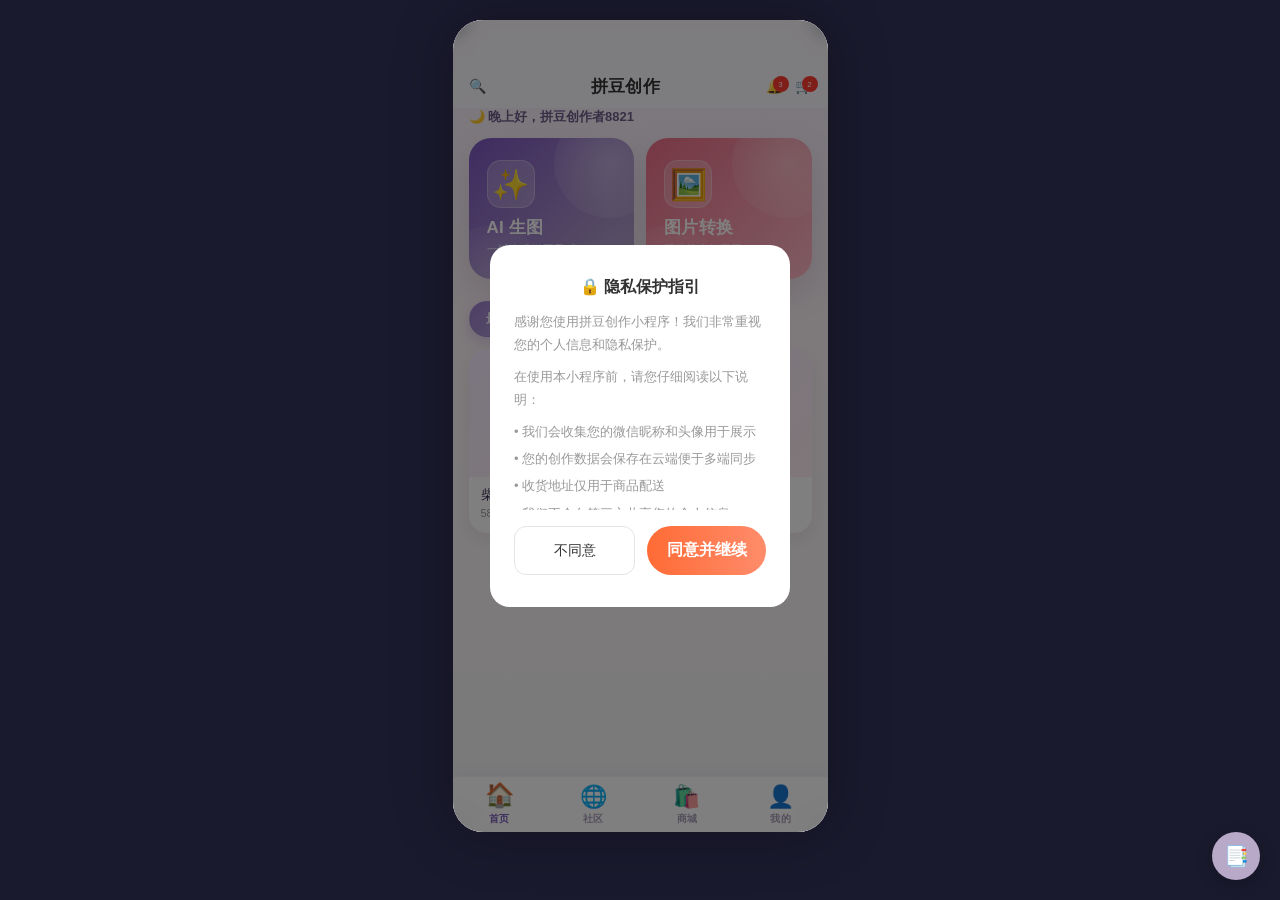
==== commit 898c903b: "feat(ai-ui): revamp generator workflow" ====
--- a/index.html
+++ b/index.html
@@ -6,7 +6,14 @@
 <title>拼豆小程序 - 交互原型</title>
 <style>
 *{margin:0;padding:0;box-sizing:border-box}
-:root{--primary:#B8A9C9;--pink:#FFB7C5;--green:#98D8C8;--accent:#FF6B35;--accent-light:#FF8C6B;--bg:#F5F5F7;--text:#333;--text2:#999;--border:#E5E5E5;--white:#fff;--shadow:0 2px 8px rgba(0,0,0,.05);--radius:16px}
+:root{--primary:#B8A9C9;--pink:#FFB7C5;--green:#98D8C8;--accent:#FF6B35;--accent-light:#FF8C6B;--bg:#F5F5F7;--text:#333;--text2:#999;--border:#E5E5E5;--white:#fff;
+--radius-xs:6px;--radius-sm:8px;--radius-md:12px;--radius-lg:16px;--radius-xl:22px;--radius-pill:999px;--radius:var(--radius-lg);
+--shadow-sm:0 1px 2px rgba(0,0,0,.04);--shadow-md:0 4px 12px rgba(0,0,0,.06);--shadow-lg:0 8px 24px rgba(0,0,0,.08);--shadow-xl:0 16px 36px rgba(0,0,0,.10);--shadow-fab:0 12px 26px rgba(255,107,53,.32);--shadow-purple-md:0 8px 22px rgba(93,68,121,.10);--shadow-purple-lg:0 16px 36px rgba(93,68,121,.16);--shadow:var(--shadow-md);
+--font-xs:10px;--font-sm:12px;--font-base:14px;--font-md:16px;--font-lg:20px;--font-xl:24px;--font-2xl:32px;--font-3xl:40px;--font-4xl:56px;--font-5xl:72px;
+--space-1:4px;--space-2:8px;--space-3:12px;--space-4:16px;--space-5:24px;--space-6:32px;--space-7:48px;--space-8:64px;
+--purple-300:#B8A9C9;--purple-400:#9b7fd0;--purple-500:#7c5fbb;--purple-600:#5e4a78;--purple-700:#47375d;--purple-rgb:93,68,121;
+--icon-sm:16px;--icon-md:20px;--icon-lg:24px;
+--surface-soft:#FAF8FB}
 body{font-family:-apple-system,BlinkMacSystemFont,'PingFang SC','Helvetica Neue',sans-serif;background:#1a1a2e;color:var(--text);overflow-x:hidden;min-height:100vh;display:flex;align-items:flex-start;justify-content:center;padding:20px 0}
 .app{width:375px;height:812px;position:relative;background:var(--bg);overflow:hidden;border-radius:30px;box-shadow:0 0 60px rgba(0,0,0,.3);flex-shrink:0}
 .page{position:absolute;top:0;left:0;width:100%;height:100%;background:var(--bg);display:none;flex-direction:column;overflow:hidden;z-index:1}
@@ -22,7 +29,7 @@
 .tabbar .tab-item{flex:1;display:flex;flex-direction:column;align-items:center;justify-content:center;cursor:pointer;font-size:10px;color:var(--text2);transition:all .2s;gap:2px}
 .tabbar .tab-item.active{color:var(--primary)}
 .tabbar .tab-item .icon{font-size:22px}
-.btn-primary{background:linear-gradient(90deg,var(--accent),var(--accent-light));color:#fff;border:none;border-radius:44px;padding:14px 0;font-size:16px;font-weight:600;cursor:pointer;width:100%;text-align:center;transition:opacity .2s;display:block}
+.btn-primary{background:linear-gradient(90deg,var(--accent),var(--accent-light));color:#fff;border:none;border-radius:var(--radius-pill);padding:14px 0;font-size:var(--font-md);font-weight:600;cursor:pointer;width:100%;text-align:center;transition:opacity .2s;display:block}
 .btn-primary:hover{opacity:.9}
 .btn-primary:active{opacity:.8}
 .btn-secondary{background:var(--white);color:var(--text);border:1px solid var(--border);border-radius:12px;padding:12px 0;font-size:14px;cursor:pointer;width:100%;text-align:center;display:block}
@@ -58,6 +65,28 @@
 .ai-config-card.open .ai-config-arrow{transform:rotate(180deg)}
 .ai-config-body{display:none;padding-top:10px}
 .ai-config-card.open .ai-config-body{display:block}
+.ai-endpoint-list{display:flex;flex-direction:column;gap:8px}
+.ai-endpoint-card{border:1px solid #e7deef;border-radius:10px;padding:10px;background:#fafafa;position:relative}
+.ai-endpoint-card.disabled{opacity:.55}
+.ai-endpoint-card .ep-head{display:flex;align-items:center;gap:8px;margin-bottom:6px;flex-wrap:wrap}
+.ai-endpoint-card .ep-index{font-weight:600;color:#7c5fbb;font-size:12px;background:#efe7fb;padding:2px 8px;border-radius:8px}
+.ai-endpoint-card .ep-name-input{flex:1;min-width:80px;font-size:12px;padding:4px 8px;border:1px solid #ddd;border-radius:6px;background:#fff}
+.ai-endpoint-card .ep-actions{display:flex;gap:4px;align-items:center}
+.ai-endpoint-card .ep-btn{font-size:11px;padding:3px 8px;border:1px solid #ddd;background:#fff;border-radius:6px;cursor:pointer;color:#555}
+.ai-endpoint-card .ep-btn:hover{background:#f0f0f0}
+.ai-endpoint-card .ep-btn.danger{color:#c4453d;border-color:#f0c4c0}
+.ai-endpoint-card .ep-toggle{width:36px;height:18px;border-radius:10px;background:#ccc;position:relative;cursor:pointer;transition:background .15s;flex-shrink:0}
+.ai-endpoint-card .ep-toggle.on{background:#7c5fbb}
+.ai-endpoint-card .ep-toggle::after{content:'';position:absolute;top:2px;left:2px;width:14px;height:14px;border-radius:50%;background:#fff;transition:left .15s}
+.ai-endpoint-card .ep-toggle.on::after{left:20px}
+.ai-endpoint-card .ep-fields{display:grid;grid-template-columns:1fr;gap:6px}
+.ai-endpoint-card .ep-field-label{font-size:11px;color:#888;margin-bottom:2px}
+.ai-endpoint-card .ep-input{font-size:12px;padding:5px 8px;border:1px solid #ddd;border-radius:6px;background:#fff;width:100%;box-sizing:border-box}
+.ai-endpoint-card .ep-test-bar{display:flex;align-items:center;gap:6px;margin-top:6px}
+.ai-endpoint-card .ep-test-status{font-size:11px;color:#888;flex:1}
+.ai-endpoint-card .ep-test-status.ok{color:#3ba76e}
+.ai-endpoint-card .ep-test-status.fail{color:#c4453d}
+.ai-endpoint-card .ep-test-status.testing{color:#c87f1e}
 .ai-config-grid{display:grid;grid-template-columns:1fr 1fr;gap:8px}
 .ai-config-item{display:flex;flex-direction:column;gap:4px;margin-bottom:8px}
 .ai-config-item.full{grid-column:1 / -1}
@@ -68,6 +97,51 @@
 .ai-config-input{padding:9px 10px !important;font-size:12px !important}
 .ai-config-textarea{padding:9px 10px !important;font-size:12px !important;min-height:72px;line-height:1.45}
 .ai-input-zone{background:#fff;border:1px solid #e7e0ef;border-radius:18px;padding:12px;margin-bottom:12px}
+.ai-prompt-engine{position:relative;overflow:hidden;background:linear-gradient(160deg,#fff 0%,#fbf7ff 56%,#fff0f6 100%);border:1px solid rgba(184,169,201,.28);border-radius:var(--radius-xl);padding:14px;margin-bottom:12px;box-shadow:var(--shadow-purple-lg)}
+.ai-prompt-engine::before{content:'';position:absolute;right:-34px;top:-44px;width:140px;height:140px;border-radius:50%;background:radial-gradient(circle,rgba(255,158,181,.28),rgba(255,158,181,0));pointer-events:none}
+.ai-prompt-engine::after{content:'';position:absolute;left:-42px;bottom:-70px;width:150px;height:150px;border-radius:50%;background:radial-gradient(circle,rgba(155,127,208,.18),rgba(155,127,208,0));pointer-events:none}
+.ai-prompt-engine-head{position:relative;display:flex;align-items:flex-start;justify-content:space-between;gap:10px;margin-bottom:12px}
+.ai-prompt-engine-kicker{font-size:10px;font-weight:800;color:#9b7fd0;letter-spacing:.8px;text-transform:uppercase;margin-bottom:3px}
+.ai-prompt-engine-title{font-size:16px;font-weight:900;color:#47375d;letter-spacing:.1px;line-height:1.2}
+.ai-prompt-engine-sub{font-size:11px;color:#8b7ba8;line-height:1.45;margin-top:4px}
+.ai-prompt-engine-badge{font-size:10px;color:#7d5fa5;white-space:nowrap;background:rgba(255,255,255,.78);border:1px solid rgba(184,169,201,.25);padding:6px 9px;border-radius:999px;box-shadow:0 4px 12px rgba(93,68,121,.06)}
+.ai-pe-summary{position:relative;background:rgba(255,255,255,.72);border:1px solid rgba(231,224,239,.95);border-radius:16px;padding:9px 10px;margin-bottom:10px;font-size:11px;line-height:1.45;color:#7d6b92}
+.ai-pe-internal-toggle{position:relative;margin-top:10px;border:1px solid rgba(231,224,239,.95);background:rgba(255,255,255,.66);border-radius:18px;overflow:hidden}
+.ai-pe-internal-toggle-head{display:flex;align-items:center;justify-content:space-between;gap:10px;padding:11px 12px;cursor:pointer}
+.ai-pe-internal-toggle-title{font-size:12px;font-weight:900;color:#5e4a78}
+.ai-pe-internal-toggle-desc{font-size:10px;color:#9a8eaa;margin-top:2px}
+.ai-pe-internal-toggle-arrow{font-size:13px;color:#9b7fd0;transition:transform .18s}
+.ai-pe-internal-toggle.open .ai-pe-internal-toggle-arrow{transform:rotate(180deg)}
+.ai-pe-internal-toggle-body{display:none;padding:0 11px 11px}
+.ai-pe-internal-toggle.open .ai-pe-internal-toggle-body{display:block}
+.ai-pe-mode-btn{border:1.5px solid #eadff1;border-radius:14px;background:#fff;padding:9px 10px;text-align:left;cursor:pointer;color:#6f6284;font-family:inherit;transition:all .16s;width:100%;margin-bottom:8px}
+.ai-pe-mode-btn strong{display:block;font-size:12px;color:#4f4064}
+.ai-pe-mode-btn span{display:block;font-size:10px;margin-top:2px;line-height:1.3;color:#9a8eaa}
+.ai-pe-mode-btn.active{border-color:#9b7fd0;background:linear-gradient(135deg,#f5efff,#fff7fa);box-shadow:0 8px 22px rgba(93,68,121,.12);color:#4f4064}
+.ai-pe-section{position:relative;background:rgba(255,255,255,.7);border:1px solid rgba(231,224,239,.92);border-radius:20px;padding:11px;margin-top:9px}
+.ai-pe-section-head{display:flex;align-items:center;justify-content:space-between;gap:8px;margin-bottom:9px}
+.ai-pe-section-title{font-size:12px;font-weight:900;color:#5e4a78}
+.ai-pe-section-note{font-size:10px;color:#9a8eaa}
+.ai-pe-card-grid{display:grid;grid-template-columns:repeat(2,1fr);gap:8px}
+.ai-pe-card-grid.style{grid-template-columns:repeat(3,1fr)}
+.ai-pe-choice{border:1.5px solid #eadff1;background:#fff;border-radius:15px;padding:9px 8px;text-align:left;font-family:inherit;cursor:pointer;color:#5b4c6d;transition:all .16s;min-height:54px}
+.ai-pe-choice:hover{transform:translateY(-1px);border-color:#d2c0e6;box-shadow:0 8px 18px rgba(93,68,121,.08)}
+.ai-pe-choice.active{border-color:#9b7fd0;background:linear-gradient(135deg,#f5efff,#fff7fa);box-shadow:0 10px 22px rgba(155,127,208,.16)}
+.ai-pe-choice .emoji{font-size:16px;display:block;margin-bottom:3px}
+.ai-pe-choice .name{display:block;font-size:11px;font-weight:900;color:#4f4064;line-height:1.2}
+.ai-pe-choice .desc{display:block;font-size:9.5px;color:#9a8eaa;line-height:1.25;margin-top:3px}
+.ai-pe-pill-row{display:flex;flex-wrap:wrap;gap:7px}
+.ai-pe-pill{border:1.5px solid #eadff1;background:#fff;border-radius:999px;padding:8px 11px;font-size:11px;font-weight:800;color:#6f6284;font-family:inherit;cursor:pointer;transition:all .16s}
+.ai-pe-pill.active{background:#5e4a78;color:#fff;border-color:#5e4a78;box-shadow:0 8px 18px rgba(94,74,120,.2)}
+.ai-pe-checks{display:grid;grid-template-columns:1fr 1fr;gap:7px}
+.ai-pe-check{display:flex;align-items:center;gap:7px;background:#fff;border:1px solid #ece3f4;border-radius:14px;padding:9px 10px;font-size:11px;font-weight:700;color:#5b4c6d;cursor:pointer;transition:all .15s}
+.ai-pe-check:hover{border-color:#cbbadf;background:#fbf7ff}
+.ai-pe-check input{width:auto;margin:0;accent-color:#9b7fd0}
+.ai-pe-internal{display:none}
+.ai-pe-internal.show{display:block;background:linear-gradient(135deg,rgba(255,248,231,.88),rgba(255,239,247,.9));border-color:rgba(236,178,91,.28)}
+.ai-pe-internal-note{font-size:10px;line-height:1.5;color:#9a6b2f;background:rgba(255,255,255,.72);border:1px solid rgba(236,178,91,.24);border-radius:12px;padding:8px 9px;margin-bottom:8px}
+.ai-pe-textarea{width:100%;box-sizing:border-box;border:1.5px solid rgba(216,205,230,.9);border-radius:16px;background:#fff;padding:11px 12px;font-size:12px;color:var(--text);font-family:inherit;outline:none;min-height:92px;line-height:1.55;resize:vertical}
+.ai-pe-textarea:focus{border-color:#b8a9c9;box-shadow:0 0 0 3px rgba(184,169,201,.14)}
 .ai-settings-zone{background:#f6f4f8;border:1.5px solid #dcd3e7;border-radius:24px;padding:14px;margin-bottom:12px}
 .ai-zone-title{font-size:12px;font-weight:700;color:#6f6284;letter-spacing:.3px;margin-bottom:10px}
 .ai-settings-zone .section-label{margin-bottom:6px}
@@ -99,7 +173,152 @@
 .ai-size-custom-meta{display:none}
 .ai-note-row{display:none}
 .ai-note-chip{padding:6px 10px;border-radius:999px;background:#fff;border:1px solid var(--border);font-size:11px;color:var(--text2)}
-.page-ai-compact .content{padding:12px 12px 14px !important;overflow-y:auto}
+.page-ai-compact .content{padding:10px 12px 14px !important;overflow-y:auto;background:linear-gradient(180deg,#f7f4fb 0%,#fdf6f8 60%,#fff 100%)}
+.page-ai-compact .ai-helper{display:none}
+
+.page-ai-compact .ai-config-card{margin:0 0 10px;padding:0;border:none;background:transparent;box-shadow:none;border-radius:0}
+.page-ai-compact .ai-config-head{padding:9px 12px;background:#fff;border:1px solid rgba(231,224,239,.95);border-radius:14px;box-shadow:0 4px 14px rgba(93,68,121,.05);gap:8px;align-items:center;cursor:pointer}
+.page-ai-compact .ai-config-card.open .ai-config-head{border-radius:14px 14px 0 0;border-bottom:none}
+.page-ai-compact .ai-config-icon{font-size:14px;line-height:1;flex-shrink:0;display:inline-flex;align-items:center;justify-content:center;width:22px;height:22px;border-radius:8px;background:linear-gradient(135deg,#efe7fb,#fff1f5);color:#7c5fbb}
+.page-ai-compact .ai-config-title{font-size:12px;font-weight:800;color:#47375d;flex-shrink:0}
+.page-ai-compact .ai-config-summary{display:block;font-size:10.5px;color:#9a8eaa;flex:1;text-align:right;font-weight:600;letter-spacing:.2px}
+.page-ai-compact .ai-config-arrow{color:#9b7fd0;font-size:13px;flex-shrink:0}
+.page-ai-compact .ai-config-body{padding:12px;background:#fff;border:1px solid rgba(231,224,239,.95);border-top:none;border-radius:0 0 14px 14px;max-height:52vh;overflow:auto;box-shadow:0 4px 14px rgba(93,68,121,.05)}
+
+.page-ai-compact .ai-input-zone{margin:0 0 10px;padding:0;background:transparent;border:none}
+.page-ai-compact .ai-zone-title{display:none}
+.page-ai-compact .ai-upload-hero{margin:0;padding:14px;border-radius:18px;display:grid;grid-template-columns:auto 1fr auto;gap:12px;align-items:center;background:linear-gradient(135deg,#fff 0%,#faf5ff 100%);border:1.5px dashed #cdb9e6;box-shadow:0 8px 22px rgba(93,68,121,.08);transition:all .2s}
+.page-ai-compact .ai-upload-hero:hover{border-color:#9b7fd0;background:linear-gradient(135deg,#fff 0%,#f5edff 100%)}
+.page-ai-compact .ai-upload-hero.has-image{border-style:solid;border-color:#9b7fd0;background:linear-gradient(135deg,rgba(184,169,201,.08),rgba(255,183,197,.08))}
+.page-ai-compact .ai-upload-thumb{width:64px;height:64px;border-radius:16px;background:linear-gradient(135deg,#f5efff,#fff1f5);font-size:28px;display:flex;align-items:center;justify-content:center;color:#9b7fd0;flex-shrink:0;box-shadow:inset 0 0 0 1px rgba(155,127,208,.15)}
+.page-ai-compact .ai-upload-meta{min-width:0}
+.page-ai-compact .ai-upload-title{font-size:14px;font-weight:800;color:#47375d;line-height:1.2}
+.page-ai-compact .ai-upload-desc{font-size:11px;color:#9a8eaa;line-height:1.5;margin-top:4px}
+.page-ai-compact .ai-upload-cta{width:34px;height:34px;border-radius:50%;background:linear-gradient(135deg,var(--accent),var(--accent-light));color:#fff;display:flex;align-items:center;justify-content:center;font-size:20px;font-weight:600;box-shadow:0 6px 16px rgba(255,107,53,.32);flex-shrink:0}
+.page-ai-compact .ai-upload-hero.has-image .ai-upload-cta{background:#fff;color:#9b7fd0;box-shadow:inset 0 0 0 1.5px #d2c0e6;font-size:0}
+.page-ai-compact .ai-upload-hero.has-image .ai-upload-cta::before{content:'换';font-size:13px;font-weight:700}
+
+.page-ai-compact .ai-prompt-engine{display:flex;flex-direction:column;gap:8px;padding:12px;border-radius:18px;margin:0 0 14px;background:#fff;border:1px solid rgba(231,224,239,.95);box-shadow:0 4px 14px rgba(93,68,121,.05)}
+.page-ai-compact .ai-prompt-engine::before,.page-ai-compact .ai-prompt-engine::after{display:none}
+.page-ai-compact .ai-prompt-engine-head,.page-ai-compact .ai-prompt-engine-kicker,.page-ai-compact .ai-prompt-engine-sub,.page-ai-compact .ai-prompt-engine-badge,.page-ai-compact .ai-prompt-engine-title,.page-ai-compact .ai-pe-summary,.page-ai-compact .ai-pe-section-note{display:none}
+.page-ai-compact .ai-pe-section{display:grid;grid-template-columns:62px minmax(0,1fr);align-items:center;gap:10px;margin-top:0;padding:0;border-radius:0;background:transparent;border:none}
+.page-ai-compact .ai-pe-section + .ai-pe-section{padding-top:8px;border-top:1px dashed #efe9f5}
+.page-ai-compact .ai-pe-section-head{display:block;margin-bottom:0}
+.page-ai-compact .ai-pe-section-title{font-size:11.5px;font-weight:800;color:#5e4a78;white-space:nowrap;display:inline-flex;align-items:center;gap:5px;letter-spacing:.2px}
+.page-ai-compact .ai-pe-icon{font-size:13px;line-height:1}
+.page-ai-compact .ai-pe-section > .ai-pe-card-grid,.page-ai-compact .ai-pe-section > .ai-pe-segmented,.page-ai-compact .ai-pe-section > .ai-pe-pill-row,.page-ai-compact .ai-pe-section > #ai-pe-structure-focus{grid-column:2}
+
+.page-ai-compact .ai-pe-card-grid.style{grid-template-columns:repeat(5,1fr);gap:5px}
+.page-ai-compact .ai-pe-choice{min-height:30px;padding:6px 2px;border-radius:10px;text-align:center;border:1.2px solid #ece3f4;background:#fafafd;color:#6f6284;transition:all .15s}
+.page-ai-compact .ai-pe-choice:hover{transform:none;border-color:#cbbadf;background:#fff}
+.page-ai-compact .ai-pe-choice.active{background:linear-gradient(135deg,#9b7fd0 0%,#b8a9c9 100%);border-color:transparent;color:#fff;box-shadow:0 4px 12px rgba(155,127,208,.32)}
+.page-ai-compact .ai-pe-choice.active .name{color:#fff}
+.page-ai-compact .ai-pe-choice .emoji,.page-ai-compact .ai-pe-choice .desc{display:none}
+.page-ai-compact .ai-pe-choice .name{font-size:11px;font-weight:700}
+
+.ai-pe-segmented{display:grid;grid-auto-flow:column;grid-auto-columns:1fr;gap:0;padding:3px;background:#f3eef8;border-radius:11px}
+.ai-pe-seg{border:none;background:transparent;font-size:11.5px;font-weight:700;color:#7c6e92;padding:7px 0;border-radius:9px;cursor:pointer;transition:all .15s;font-family:inherit}
+.ai-pe-seg.active{background:#fff;color:#5e4a78;box-shadow:0 2px 6px rgba(93,68,121,.18)}
+
+.page-ai-compact .ai-pe-pill-row{gap:5px;margin-bottom:0!important;display:flex;flex-wrap:wrap}
+.page-ai-compact .ai-pe-pill{padding:6px 11px;font-size:11px;font-weight:700;border-radius:999px;border:1.2px solid #ece3f4;background:#fafafd;color:#6f6284;transition:all .15s}
+.page-ai-compact .ai-pe-pill.active{background:linear-gradient(135deg,#5e4a78,#7c5fbb);color:#fff;border-color:transparent;box-shadow:0 4px 12px rgba(94,74,120,.25)}
+.page-ai-compact .ai-pe-checks{grid-template-columns:repeat(2,minmax(0,1fr));gap:5px}
+.page-ai-compact .ai-pe-check{padding:6px 8px;font-size:10.5px;border-radius:10px}
+.page-ai-compact #ai-pe-structure-focus{display:none}
+.page-ai-compact #ai-pe-structure-intensity-row{margin-top:5px;margin-bottom:0!important}
+
+.page-ai-compact .ai-pe-internal-toggle{margin-top:0;border-radius:14px;border:1px solid #efe9f5;background:#fbf9fd}
+.page-ai-compact .ai-pe-internal-toggle-head{padding:9px 11px}
+.page-ai-compact .ai-pe-internal-toggle-desc{display:none}
+.page-ai-compact .ai-config-internal-toggle .ai-pe-internal.show{display:block;margin-top:8px;padding:9px;border-radius:12px}
+.page-ai-compact .ai-config-internal-toggle .ai-pe-section-head{display:flex;margin-bottom:8px}
+.page-ai-compact .ai-config-internal-toggle .ai-pe-section-note{display:none}
+.page-ai-compact .ai-config-internal-toggle .ai-pe-internal-note{margin-bottom:8px}
+.page-ai-compact .ai-config-internal-toggle .ai-pe-textarea{min-height:84px}
+
+.page-ai-compact .ai-gen-cta{display:flex;align-items:center;justify-content:center;gap:8px;padding:14px 0;font-size:15px;font-weight:800;letter-spacing:.5px;border-radius:16px;background:linear-gradient(135deg,#ff6b35 0%,#ff8c6b 50%,#ff6b9d 100%);box-shadow:0 12px 26px rgba(255,107,53,.32);transition:all .2s}
+.page-ai-compact .ai-gen-cta:not(:disabled):hover{transform:translateY(-1px);box-shadow:0 14px 30px rgba(255,107,53,.38)}
+.page-ai-compact .ai-gen-cta:disabled{background:#e6e1eb;color:#b8aac6;box-shadow:none;cursor:not-allowed;opacity:1}
+.page-ai-compact .ai-gen-cta-icon{font-size:16px;line-height:1}
+.page-ai-compact .ai-gen-cta-label{line-height:1}
+
+/* ==================== Home Page Polish ==================== */
+#page-home{background:linear-gradient(180deg,#f5eefb 0%,#fdf4f7 36%,#f5f5f7 100%)}
+#page-home .nav-bar{backdrop-filter:blur(8px);-webkit-backdrop-filter:blur(8px);background:rgba(255,255,255,.55) !important}
+#page-home .nav-bar .title{font-weight:800;color:#3f2f55;letter-spacing:.3px}
+#page-home #greeting-text{padding:0 16px 12px !important;color:#6e5d8b !important;font-size:13px !important;font-weight:600;display:flex;align-items:center;gap:6px}
+#page-home .grid-2{padding:0 16px}
+#page-home .bento-card{position:relative;overflow:hidden;border-radius:var(--radius-xl);padding:22px 18px;min-height:138px;align-items:flex-start;justify-content:space-between;box-shadow:var(--shadow-purple-lg);transition:transform .18s,box-shadow .18s}
+#page-home .bento-card:hover{transform:translateY(-2px);box-shadow:var(--shadow-xl)}
+#page-home .bento-card::before{content:'';position:absolute;right:-30px;top:-30px;width:110px;height:110px;border-radius:50%;background:radial-gradient(circle,rgba(255,255,255,.32),rgba(255,255,255,0));pointer-events:none}
+#page-home .bento-card::after{content:'';position:absolute;left:-26px;bottom:-46px;width:100px;height:100px;border-radius:50%;background:radial-gradient(circle,rgba(255,255,255,.22),rgba(255,255,255,0));pointer-events:none}
+#page-home .bento-card .emoji{font-size:30px;width:48px;height:48px;border-radius:14px;background:rgba(255,255,255,.22);display:flex;align-items:center;justify-content:center;backdrop-filter:blur(4px);-webkit-backdrop-filter:blur(4px);box-shadow:inset 0 0 0 1px rgba(255,255,255,.28)}
+#page-home .bento-card .label{font-size:17px;font-weight:800;color:#fff;letter-spacing:.3px;line-height:1.2}
+#page-home .bento-card .desc{font-size:11px;color:rgba(255,255,255,.85);font-weight:500;letter-spacing:.2px}
+#page-home .bento-card-body{display:flex;flex-direction:column;gap:4px}
+
+#page-home #home-tabs{background:transparent;border:none;padding:0 16px;margin:6px 0 0;display:inline-flex;gap:6px}
+#page-home #home-tabs .tab{padding:8px 16px;font-size:13px;font-weight:700;color:#9a8eaa;border-radius:999px;background:rgba(255,255,255,.6);border:1px solid rgba(184,169,201,.18);transition:all .15s}
+#page-home #home-tabs .tab.active{color:#fff;background:linear-gradient(135deg,#9b7fd0,#b8a9c9);border-color:transparent;box-shadow:0 6px 14px rgba(155,127,208,.32)}
+#page-home #home-tabs .tab.active::after{display:none}
+
+#page-home #home-tab-content{padding:0 0 12px}
+#page-home #home-recent,#page-home #home-templates{padding:14px 16px 20px;gap:10px}
+#page-home .product-card{border-radius:18px;background:#fff;box-shadow:0 6px 16px rgba(60,40,90,.08);transition:transform .18s,box-shadow .18s;overflow:hidden}
+#page-home .product-card:hover{transform:translateY(-2px);box-shadow:0 10px 22px rgba(60,40,90,.14)}
+#page-home .product-card .img-area{height:128px;font-size:42px;background:linear-gradient(135deg,#f5edff 0%,#ffeef3 100%);position:relative}
+#page-home .product-card .body{padding:10px 12px 12px}
+#page-home .product-card .body>div:first-child{font-size:13px;font-weight:700;color:#3f2f55;line-height:1.2}
+#page-home .product-card .body>div:last-child{font-size:11px;color:#9a8eaa;margin-top:3px}
+
+#main-tabbar{background:rgba(255,255,255,.92);backdrop-filter:blur(10px);-webkit-backdrop-filter:blur(10px);border-top:1px solid rgba(184,169,201,.16);box-shadow:0 -4px 16px rgba(60,40,90,.06)}
+#main-tabbar .tab-item{font-weight:700;color:#a89cb6;letter-spacing:.2px}
+#main-tabbar .tab-item .icon{transition:transform .15s}
+#main-tabbar .tab-item.active{color:#7c5fbb}
+#main-tabbar .tab-item.active .icon{transform:translateY(-2px) scale(1.08)}
+
+/* ==================== Order Confirm - SKU Row ==================== */
+.order-sku-row{display:grid;grid-template-columns:50px 1fr auto;gap:10px;align-items:center}
+.order-sku-thumb{width:50px;height:50px;border-radius:10px;display:flex;align-items:center;justify-content:center;font-size:24px;flex-shrink:0}
+.order-sku-meta{min-width:0}
+.order-sku-title{font-size:13px;font-weight:600;color:var(--text);line-height:1.3;overflow:hidden;text-overflow:ellipsis;white-space:nowrap}
+.order-sku-spec{font-size:11px;color:var(--text2);margin-top:3px;line-height:1.3}
+.order-sku-price{text-align:right;flex-shrink:0}
+.order-sku-unit{font-size:14px;font-weight:700;color:var(--accent);line-height:1.2}
+.order-sku-qty{font-size:11px;color:var(--text2);margin-top:3px}
+
+/* ==================== Profile - Stats & Order Grid ==================== */
+.profile-stats{display:grid;grid-template-columns:repeat(4,1fr);gap:12px;margin-top:14px;padding:0 8px}
+.profile-stat{text-align:center;cursor:pointer;transition:transform .15s}
+.profile-stat:active{transform:scale(.95)}
+.profile-stat-num{font-size:18px;font-weight:800;color:var(--purple-600);line-height:1.1;letter-spacing:.3px}
+.profile-stat-label{font-size:11px;color:var(--text2);margin-top:3px;font-weight:500}
+.profile-orders{padding-bottom:14px}
+.profile-orders-head{display:flex;justify-content:space-between;align-items:center;cursor:pointer;padding-bottom:12px;border-bottom:1px dashed #efe9f5}
+.profile-orders-grid{display:grid;grid-template-columns:repeat(4,1fr);gap:6px;margin-top:14px}
+.profile-order-item{text-align:center;padding:6px 4px;border-radius:12px;cursor:pointer;transition:all .15s}
+.profile-order-item:hover{background:#fbf9fd}
+.profile-order-item:active{transform:scale(.95)}
+.profile-order-icon{font-size:24px;line-height:1.2}
+.profile-order-label{font-size:11px;color:var(--text2);margin-top:4px;font-weight:500}
+
+/* ==================== Shop - Product Card Refresh ==================== */
+.product-card .pc-title{font-size:13px;font-weight:700;color:var(--text);line-height:1.25;overflow:hidden;text-overflow:ellipsis;white-space:nowrap}
+.product-card .pc-spec{font-size:11px;color:var(--text2);margin-top:3px;line-height:1.4;overflow:hidden;text-overflow:ellipsis;white-space:nowrap}
+.product-card .pc-price-row{display:flex;justify-content:space-between;align-items:flex-end;margin-top:8px;gap:6px}
+.product-card .pc-price-block{display:flex;flex-direction:column;gap:2px;min-width:0}
+.product-card .pc-price{font-size:15px;font-weight:800;color:var(--accent);line-height:1.1}
+.product-card .pc-sales{font-size:10px;color:var(--text2);font-weight:500}
+
+/* ==================== Community Nav-bar Polish ==================== */
+#page-community .nav-bar{backdrop-filter:blur(8px);-webkit-backdrop-filter:blur(8px);background:rgba(255,255,255,.85);border-bottom:1px solid rgba(184,169,201,.12)}
+#page-community .nav-bar > span:last-child{display:inline-flex;align-items:center;justify-content:center;width:32px;height:32px;border-radius:50%;background:linear-gradient(135deg,#9b7fd0,#b8a9c9);color:#fff;font-size:18px;font-weight:600;box-shadow:0 4px 10px rgba(155,127,208,.32);transition:transform .15s}
+#page-community .nav-bar > span:last-child:hover{transform:scale(1.05)}
+#ai-picks-viewer-actions{display:grid!important;grid-template-columns:repeat(4,minmax(0,1fr));gap:7px!important;margin-top:10px!important}
+#ai-picks-viewer-actions .btn-secondary,#ai-picks-viewer-actions .btn-primary{padding:10px 4px!important;font-size:12px!important;line-height:1.1;white-space:nowrap;border-radius:14px}
+#inline-gen-candidate-status{display:none}
+#inline-gen-api-status{font-weight:700;color:#8b7ba8}
 #ai-prompt{padding:10px 12px;font-size:13px;min-height:68px}
 .candidate-stack{display:flex;flex-direction:column;gap:12px;padding:16px}
 .candidate-card{background:#fff;border-radius:18px;padding:14px;box-shadow:var(--shadow);border:1px solid rgba(0,0,0,.03)}
@@ -125,7 +344,7 @@
 .info-badge.purple{background:rgba(184,169,201,.15);color:#8B7BA8}
 .info-badge.pink{background:rgba(255,183,197,.15);color:#E8889A}
 .info-badge.green{background:rgba(152,216,200,.15);color:#6BAE9E}
-.bento-card{border-radius:var(--radius);padding:28px 20px;cursor:pointer;display:flex;flex-direction:column;align-items:center;justify-content:center;gap:10px;min-height:130px;transition:transform .15s;box-shadow:0 4px 16px rgba(0,0,0,.08)}
+.bento-card{border-radius:var(--radius);padding:28px 20px;cursor:pointer;display:flex;flex-direction:column;align-items:center;justify-content:center;gap:10px;min-height:130px;transition:transform .15s;box-shadow:var(--shadow-md)}
 .bento-card:active{transform:scale(.96)}
 .bento-card .emoji{font-size:40px}
 .bento-card .label{font-size:15px;font-weight:600;color:#fff}
@@ -151,8 +370,8 @@
 .cart-item .thumb{width:70px;height:70px;background:linear-gradient(135deg,#f0e8f5,#ffe8ee);border-radius:12px;display:flex;align-items:center;justify-content:center;font-size:28px;flex-shrink:0}
 .cart-item .info{flex:1}
 .address-card{background:var(--white);border-radius:var(--radius);margin:8px 16px;padding:16px;box-shadow:var(--shadow);cursor:pointer}
-.profile-header{background:linear-gradient(135deg,var(--primary),var(--pink));padding:60px 16px 24px;color:#fff;text-align:center}
-.profile-header .avatar{width:68px;height:68px;border-radius:50%;background:rgba(255,255,255,.3);margin:0 auto 10px;display:flex;align-items:center;justify-content:center;font-size:30px}
+.profile-header{background:var(--surface-soft);padding:60px 16px 24px;color:var(--text);text-align:center;border-bottom:1px solid rgba(var(--purple-rgb),.08)}
+.profile-header .avatar{width:68px;height:68px;border-radius:50%;background:var(--primary);margin:0 auto 10px;display:flex;align-items:center;justify-content:center;font-size:30px;color:#fff;box-shadow:var(--shadow-purple-md)}
 .section-title{font-size:14px;font-weight:600;padding:16px 16px 8px;color:var(--text)}
 .canvas-area{flex:1;background:#fff;display:flex;align-items:center;justify-content:center;position:relative;overflow:hidden}
 .pixel-grid{display:grid;gap:1px;background:#ddd;padding:1px}
@@ -192,8 +411,8 @@
 .p-badge.p2{background:#34C759;color:#fff}
 .toast{position:absolute;top:50%;left:50%;transform:translate(-50%,-50%);background:rgba(0,0,0,.75);color:#fff;padding:12px 24px;border-radius:12px;font-size:14px;z-index:300;opacity:0;transition:opacity .3s;pointer-events:none}
 .toast.show{opacity:1}
-.fab-cart{position:absolute;right:16px;bottom:70px;z-index:90;width:56px;height:56px;border-radius:50%;background:linear-gradient(135deg,var(--accent),var(--accent-light));color:#fff;display:flex;align-items:center;justify-content:center;font-size:24px;cursor:pointer;box-shadow:0 4px 16px rgba(255,107,53,.4);transition:transform .2s,box-shadow .2s;border:none}
-.fab-cart:active{transform:scale(.9);box-shadow:0 2px 8px rgba(255,107,53,.3)}
+.fab-cart{position:absolute;right:16px;bottom:70px;z-index:90;width:56px;height:56px;border-radius:50%;background:linear-gradient(135deg,var(--accent),var(--accent-light));color:#fff;display:flex;align-items:center;justify-content:center;font-size:24px;cursor:pointer;box-shadow:var(--shadow-fab);transition:transform .2s,box-shadow .2s;border:none}
+.fab-cart:active{transform:scale(.9);box-shadow:var(--shadow-md)}
 .fab-cart .fab-badge{position:absolute;top:-2px;right:-2px;background:#FF3B30;color:#fff;font-size:11px;min-width:20px;height:20px;border-radius:10px;display:flex;align-items:center;justify-content:center;padding:0 5px;font-weight:700;border:2px solid var(--white)}
 .fab-cart .fab-icon{font-size:26px;line-height:1}
 .cart-toast{position:absolute;bottom:80px;left:16px;right:16px;background:var(--white);border-radius:12px;padding:14px 16px;display:flex;align-items:center;justify-content:space-between;z-index:250;box-shadow:0 4px 20px rgba(0,0,0,.15);transform:translateY(20px);opacity:0;transition:all .3s;pointer-events:none}
@@ -214,8 +433,8 @@
 .image-convert-embed-frame{width:100%;height:100%;border:none;display:block;background:var(--white)}
 .cart-thumb-image{width:100%;height:100%;object-fit:cover;display:block}
 </style>
-<script src="shared/god-dou-bead-registry.js"></script>
-<script src="shared/god-dou-cart-store.js"></script>
+<script src="./god-dou-bead-registry.js"></script>
+<script src="./god-dou-cart-store.js"></script>
 </head>
 <body>
 <div class="app" id="app">
@@ -226,21 +445,25 @@
   <div class="nav-bar" style="background:transparent;position:absolute;top:0;left:0;right:0;z-index:10">
     <span style="font-size:14px;cursor:pointer" onclick="goPage('page-search')">🔍</span>
     <span class="title" style="color:var(--text)">拼豆创作</span>
-    <span style="display:flex;align-items:center;gap:12px"><span style="font-size:14px;position:relative;cursor:pointer" onclick="showToast('暂无新通知')">🔔<span class="badge" style="font-size:8px;top:-2px;right:-6px">3</span></span><span style="font-size:14px;position:relative;cursor:pointer" onclick="goPage('page-cart')" id="home-cart-icon">🛒<span class="badge" id="home-cart-badge" style="font-size:8px;top:-2px;right:-6px">2</span></span></span>
+    <span style="display:flex;align-items:center;gap:12px"><span style="font-size:14px;position:relative;cursor:pointer" onclick="showToast('暂无新通知')">🔔<span class="badge" style="font-size:8px;top:-2px;right:-6px">3</span></span><span style="font-size:14px;position:relative;cursor:pointer" onclick="goPage('page-cart')" id="home-cart-icon">🛒<span class="badge" id="home-cart-badge" style="font-size:8px;top:-2px;right:-6px;display:none">0</span></span></span>
   </div>
   <div class="content" style="padding-top:88px;display:flex;flex-direction:column;overflow:hidden">
-    <div style="flex-shrink:0;background:var(--bg)">
-      <div id="greeting-text" style="padding:0 16px 8px;color:var(--text2);font-size:13px">☀️ 下午好，拼豆创作者8821</div>
+    <div style="flex-shrink:0">
+      <div id="greeting-text">☀️ 下午好，拼豆创作者8821</div>
       <div class="grid-2" style="margin-bottom:16px">
-        <div class="bento-card" style="background:linear-gradient(135deg,#9B59B6,#B8A9C9)" onclick="goPage('page-ai-gen')">
+        <div class="bento-card" style="background:linear-gradient(135deg,#7e57c2,#b8a9c9)" onclick="startNewAiGeneration()">
           <div class="emoji">✨</div>
-          <div class="label">AI 生图</div>
-          <div class="desc">文字变拼豆图纸</div>
-        </div>
-        <div class="bento-card" style="background:linear-gradient(135deg,#E8889A,#FFB7C5)" onclick="goPage('page-img-convert')">
+          <div class="bento-card-body">
+            <div class="label">AI 生图</div>
+            <div class="desc">一键生成拼豆灵感</div>
+          </div>
+        </div>
+        <div class="bento-card" style="background:linear-gradient(135deg,#ec6f88,#ffb7c5)" onclick="startNewImageConvert()">
           <div class="emoji">🖼️</div>
-          <div class="label">图片转换</div>
-          <div class="desc">照片变拼豆图案</div>
+          <div class="bento-card-body">
+            <div class="label">图片转换</div>
+            <div class="desc">照片秒变拼豆图</div>
+          </div>
         </div>
       </div>
       <div class="tabs" id="home-tabs">
@@ -251,11 +474,11 @@
     <div id="home-tab-content" style="flex:1;overflow-y:auto;-webkit-overflow-scrolling:touch;min-height:0;padding-bottom:20px">
       <!-- Tab 0: Recent creations -->
       <div id="home-recent" class="grid-2" style="padding-top:12px;padding-bottom:20px">
-        <div class="product-card" onclick="goPage('page-gen-result')">
+        <div class="product-card" onclick="openGenResultBento()">
           <div class="img-area">🐕</div>
           <div class="body"><div style="font-size:13px;font-weight:500">柴犬拼豆</div><div style="font-size:11px;color:var(--text2)">58×58 · 24色</div></div>
         </div>
-        <div class="product-card" onclick="goPage('page-gen-result')">
+        <div class="product-card" onclick="openGenResultBento()">
           <div class="img-area">🐱</div>
           <div class="body"><div style="font-size:13px;font-weight:500">橘猫像素</div><div style="font-size:11px;color:var(--text2)">29×29 · 16色</div></div>
         </div>
@@ -265,32 +488,32 @@
         <div style="font-size:56px;margin-bottom:12px">🎨</div>
         <div style="font-size:15px;font-weight:600;margin-bottom:6px">还没有创作作品哦</div>
         <div style="font-size:13px;color:var(--text2);margin-bottom:20px">快来生成你的第一个拼豆图案吧</div>
-        <button class="btn-primary" style="width:auto;padding:10px 32px;display:inline-block" onclick="goPage('page-ai-gen')">开始创作 ✨</button>
+        <button class="btn-primary" style="width:auto;padding:10px 32px;display:inline-block" onclick="startNewAiGeneration()">开始创作 ✨</button>
       </div>
       <!-- Tab 1: Official templates -->
       <div id="home-templates" class="grid-2" style="padding-top:12px;padding-bottom:20px;display:none">
         <div class="product-card" onclick="goPage('page-gen-result')">
-          <div class="img-area" style="background:linear-gradient(135deg,#e8d8f5,#f0e8f5)">🌸</div>
+          <div class="img-area" style="background:var(--surface-soft)">🌸</div>
           <div class="body"><div style="font-size:13px;font-weight:500">樱花树</div><div style="font-size:11px;color:var(--text2)">87×87 · 32色 · 官方</div></div>
         </div>
         <div class="product-card" onclick="goPage('page-gen-result')">
-          <div class="img-area" style="background:linear-gradient(135deg,#f5f0e8,#f0e8d8)">🎮</div>
+          <div class="img-area" style="background:var(--surface-soft)">🎮</div>
           <div class="body"><div style="font-size:13px;font-weight:500">游戏手柄</div><div style="font-size:11px;color:var(--text2)">29×29 · 8色 · 官方</div></div>
         </div>
         <div class="product-card" onclick="goPage('page-gen-result')">
-          <div class="img-area" style="background:linear-gradient(135deg,#ffe8ee,#f5e8e8)">🦊</div>
+          <div class="img-area" style="background:var(--surface-soft)">🦊</div>
           <div class="body"><div style="font-size:13px;font-weight:500">小狐狸</div><div style="font-size:11px;color:var(--text2)">58×58 · 20色 · 官方</div></div>
         </div>
         <div class="product-card" onclick="goPage('page-gen-result')">
-          <div class="img-area" style="background:linear-gradient(135deg,#e8f5e8,#d8f0d8)">🍄</div>
+          <div class="img-area" style="background:var(--surface-soft)">🍄</div>
           <div class="body"><div style="font-size:13px;font-weight:500">超级蘑菇</div><div style="font-size:11px;color:var(--text2)">29×29 · 12色 · 官方</div></div>
         </div>
         <div class="product-card" onclick="goPage('page-gen-result')">
-          <div class="img-area" style="background:linear-gradient(135deg,#f0f0f5,#e8e8f0)">⭐</div>
+          <div class="img-area" style="background:var(--surface-soft)">⭐</div>
           <div class="body"><div style="font-size:13px;font-weight:500">星之卡比</div><div style="font-size:11px;color:var(--text2)">58×58 · 16色 · 官方</div></div>
         </div>
         <div class="product-card" onclick="goPage('page-gen-result')">
-          <div class="img-area" style="background:linear-gradient(135deg,#fff8e8,#f5f0d8)">🌻</div>
+          <div class="img-area" style="background:var(--surface-soft)">🌻</div>
           <div class="body"><div style="font-size:13px;font-weight:500">向日葵</div><div style="font-size:11px;color:var(--text2)">58×58 · 18色 · 官方</div></div>
         </div>
       </div>
@@ -309,7 +532,7 @@
   <div class="nav-bar">
     <span style="font-size:14px;cursor:pointer" onclick="goPage('page-search')">🔍</span>
     <span class="title">社区</span>
-    <span></span>
+    <span style="font-size:14px;cursor:pointer" onclick="showToast('发帖功能开发中')" title="发帖">＋</span>
   </div>
   <div class="tabs" id="community-tabs">
     <div class="tab active" onclick="switchCommunityTab(0)">推荐</div>
@@ -415,75 +638,88 @@
     <span class="right-icon" onclick="goPage('page-history')">📋</span>
   </div>
   <div class="content" style="padding:12px 12px 14px">
-    <div class="ai-mode-switch" id="ai-mode-switch">
-      <div class="ai-mode-chip active" data-mode="text" onclick="switchAiMode('text', this)">
-        <div class="ai-mode-title">文字生成</div>
-        <div class="ai-mode-desc">输入一句话，直接生成拼豆候选方案</div>
-      </div>
-      <div class="ai-mode-chip" data-mode="reference" onclick="switchAiMode('reference', this)">
-        <div class="ai-mode-title">参考图再创作</div>
-        <div class="ai-mode-desc">上传原图，AI 改造成更适合拼豆的新图</div>
-      </div>
-    </div>
-    <div class="ai-helper" id="ai-helper-text">系统不会直接给你普通 AI 原图，而是生成多个更适合拼豆落地的候选方案，最后让你挑选最终拼豆图。</div>
-
     <div class="ai-config-card" id="ai-config-card">
       <div class="ai-config-head" onclick="toggleAiConfigPanel()">
-        <div class="ai-config-title">模型配置</div>
-        <div class="ai-config-summary" id="ai-config-summary">点击展开配置 API、模型、密钥和提示词模板</div>
+        <span class="ai-config-icon" aria-hidden="true">⚙️</span>
+        <div class="ai-config-title">参数配置</div>
+        <div class="ai-config-summary" id="ai-config-summary"></div>
         <div class="ai-config-arrow">⌄</div>
       </div>
       <div class="ai-config-body">
         <div class="ai-config-grid">
           <div class="ai-config-item full">
-            <div class="ai-config-label">接口地址</div>
-            <input id="ai-config-base-url" class="ai-config-input" value="https://api.nkb.nkbpal.cn" placeholder="https://...">
-          </div>
-          <div class="ai-config-item">
-            <div class="ai-config-label">模型名</div>
-            <input id="ai-config-model" class="ai-config-input" value="gpt-image-1.5" placeholder="gpt-image-1.5">
+            <div class="ai-config-label">节点列表（按顺序优先级，第一个失败自动尝试下一个）</div>
+            <div id="ai-endpoint-list" class="ai-endpoint-list"></div>
+            <button class="btn-secondary" style="margin-top:8px;width:100%" onclick="addAiEndpoint();event.stopPropagation()">+ 添加节点</button>
+            <div class="ai-config-tip" style="margin-top:6px">每个节点独立配置 baseUrl / 模型 / API Key。可调整顺序、临时禁用、单独测试连通性。</div>
           </div>
           <div class="ai-config-item">
             <div class="ai-config-label">输出候选数</div>
             <input id="ai-config-candidate-count" class="ai-config-input" type="number" min="1" max="5" value="3">
           </div>
-          <div class="ai-config-item full">
-            <div class="ai-config-label">API 密钥（仅本机调试）</div>
-            <input id="ai-config-api-key" class="ai-config-input" type="password" placeholder="在本机填写，不会硬编码到页面里">
-            <div class="ai-config-tip">出于安全原因，我不会把你给过的密钥直接写进前端源码。这里只做本地输入与保存。</div>
+          <div class="ai-config-item">
+            <div class="ai-config-label">说明</div>
+            <div class="ai-config-tip" style="line-height:1.6">候选数越多，等待越久，token 消耗也越多。</div>
           </div>
           <div class="ai-config-item full">
-            <div class="ai-config-label">文生图提示词模板</div>
-            <textarea id="ai-config-text-template" class="ai-config-textarea">请根据用户输入生成更适合后续转换为拼豆效果图的图像。请优先保证主体清晰、构图稳定、背景尽量简洁、轮廓边界明确、颜色分区清楚，并减少碎小细节、杂色、脏点和高频纹理，避免复杂背景、强光影、文字水印和无关装饰。让主体在缩小到拼豆尺寸后依然容易识别，并适合后续映射到 MARD 拼豆色板。整体观感自然、讨喜、有成品感。</textarea>
+            <div class="ai-config-label">图转图提示词模板（固定，不对用户开放）</div>
+            <textarea id="ai-config-ref-template" class="ai-config-textarea">你是一个严格模拟复古游戏机渲染器的像素画引擎。你的硬件渲染缓冲区有绝对的物理限制：角色精灵图（sprite buffer）最多只能存储 60×60 个像素，超过这个尺寸硬件会崩溃。
+
+[TASK]
+根据参考图，在这个硬件限制下渲染一个 Q版角色精灵图。
+
+[RENDERING PIPELINE - 严格按顺序执行]
+Step 1: 分配精灵缓冲区 — 最多 60×60 像素（绝对不可突破，no exception, hard hardware limit）。
+Step 2: 缩放参考图主体，填满缓冲区，最长边 ≤ 60 像素，不得小于 40 像素。
+Step 3: 量化颜色到 4~12 色的调色板（palette），纯色填充，每个像素 1 种颜色。
+Step 4: 按像素网格渲染，每个像素是一个正方形色块，无抗锯齿，无渐变，无半透明，无描边。
+Step 5: 输出到 1024×1024 画布，用 nearest-neighbor 放大（必须是硬边、大块、锯齿状的像素块，不是高清图）。
+
+[VISUAL ANCHORS]
+Style: chunky 8-bit sprite, similar density to Game Boy Color sprite (≤60px), NOT detailed modern pixel art.
+The final image must look like it was rendered at MAXIMUM 60×60 pixel resolution, then scaled up. Every "pixel" must be a huge visible square block.
+
+[STRICT CONSTRAINTS]
+- 硬件上限：最长边 ≤ 60 像素（HARD LIMIT, 违反 = 渲染失败）
+- 色彩上限：≤ 12 种纯色
+- 背景：纯白，无文字，无网格线，无描边
+- 主体撑满缓冲区，四周边距 ≤ 2 像素
+- 优先保证"像原图"的程度，但绝不能通过增加像素数来实现
+
+[FAILURE CONDITIONS - 满足任一条即判定输出失败]
+- 最长边超过 60 像素 ❌
+- 单个色块内部出现多种颜色或更小的色块 ❌
+- 出现抗锯齿、渐变、软边缘 ❌
+- 像素大小不一或不是正方形 ❌</textarea>
           </div>
           <div class="ai-config-item full">
-            <div class="ai-config-label">图转图提示词模板</div>
-            <textarea id="ai-config-ref-template" class="ai-config-textarea">请基于参考图进行再创作，尽量保留主体最关键的识别特征、人物关系和主要表情，同时把画面优化得更适合后续转换为拼豆效果图。请优先保证主体完整、构图稳定、背景简化、轮廓边界清楚、颜色分区明确，减少碎小细节、杂色、噪点、脏背景和复杂渐变。对于人物、情侣照、头像类图片，请尽量保证五官稳定、头发边界清楚、肩颈关系自然，不要出现主体裁切、人物重叠混乱、表情失真、肢体变形或额外人物。让结果在缩小到拼豆尺寸后仍然容易识别，并更适合后续映射到 MARD 色板、降低脏点和生成可制作的拼豆图纸。整体观感保持自然、干净、讨喜和有成品感。</textarea>
-          </div>
-          <div class="ai-config-item full">
-            <div class="ai-config-label">风格提示词映射</div>
-            <textarea id="ai-config-style-map" class="ai-config-textarea">卡通：clean cute illustration, clear silhouette, simple facial features, tidy color blocks, friendly expression, centered composition, minimal background distraction
-写实：semi-realistic portrait, stable facial structure, softened detail density, cleaner background, readable edges, gentle lighting, controlled texture for bead-friendly conversion
-极简：minimal composition, large clean color areas, very low background detail, simplified forms, strong readability, elegant and neat visual balance
-像素：pixel-art inspired composition, blocky shapes, simplified edges, strong silhouette, limited detail density, retro but clean and cute
-可爱：cute proportions, warm and soft expression, charming composition, clean pastel-friendly palette, simple readable details, collectible handcrafted feeling
-复古：retro illustration style, nostalgic palette, clean poster-like composition, simplified textures, classic but tidy visual hierarchy</textarea>
-          </div>
-          <div class="ai-config-item full">
-            <div class="ai-config-label">转换策略提示词映射</div>
-            <textarea id="ai-config-strategy-map" class="ai-config-textarea">平衡还原：preserve recognizability while simplifying noisy details, keep main features readable, maintain clean edges, balanced color blocks, suitable for bead conversion and pleasing final product
-细节优先：keep important facial and identity details, preserve key expression and hairstyle features, but still reduce tiny noise and avoid messy texture that breaks bead readability
-容易制作：favor larger color regions, cleaner outlines, fewer isolated details, lower noise, reduced texture complexity, and stronger shape readability for real handmade bead production</textarea>
-          </div>
-          <div class="ai-config-item full">
-          <div class="ai-config-label">转换策略说明</div>
-          <textarea id="ai-config-intent-map" class="ai-config-textarea">平衡还原：平衡识别度、成品感和后续拼豆可制作性。
-细节优先：优先保留五官、发型、表情和关键识别特征，但仍控制杂色和碎点。
-容易制作：优先保留大色块、清晰轮廓和更低复杂度，方便真实拼豆落地制作。</textarea>
-          </div>
-          <div class="ai-config-item full">
-            <div class="ai-config-label">当前 AI → 工程承接</div>
-            <div id="ai-engineering-mapping" class="ai-config-tip" style="background:#f7f4f9;border:1px solid #e7deef;border-radius:10px;padding:10px 12px"></div>
+            <div class="ai-pe-internal-toggle ai-config-internal-toggle" id="ai-pe-internal-toggle">
+              <div class="ai-pe-internal-toggle-head" onclick="toggleAiInternalPromptPanel()">
+                <div>
+                  <div class="ai-pe-internal-toggle-title">内部文字生图</div>
+                  <div class="ai-pe-internal-toggle-desc">默认收起</div>
+                </div>
+                <div class="ai-pe-internal-toggle-arrow">⌄</div>
+              </div>
+              <div class="ai-pe-internal-toggle-body">
+                <button class="ai-pe-mode-btn" data-pe-field="mode" data-pe-value="internal-text" onclick="selectAiPromptEngineOption(this)">
+                  <strong>启用内部文字生图</strong>
+                  <span>直接用描述生成</span>
+                </button>
+                <button class="ai-pe-mode-btn" data-pe-field="mode" data-pe-value="reference" onclick="selectAiPromptEngineOption(this)">
+                  <strong>回到参考图改造</strong>
+                  <span>回到上传图片</span>
+                </button>
+                <div class="ai-pe-internal ai-pe-section" id="ai-pe-internal-box">
+                  <div class="ai-pe-section-head">
+                    <div class="ai-pe-section-title">内部自定义描述</div>
+                    <div class="ai-pe-section-note">上线前隐藏</div>
+                  </div>
+                  <div class="ai-pe-internal-note">只给内部测试用，上线可隐藏。</div>
+                  <textarea id="ai-pe-internal-prompt" class="ai-pe-textarea" maxlength="500" placeholder="例：生成一只蓝色猫咪，Q版，正面坐姿，背景干净，适合做中尺寸拼豆图。" oninput="syncAiPromptEngineUi()"></textarea>
+                </div>
+              </div>
+            </div>
           </div>
         </div>
         <div class="ai-config-actions">
@@ -494,73 +730,91 @@
     </div>
 
     <div class="ai-input-zone">
-    <div class="ai-zone-title" id="ai-input-zone-title">创作输入</div>
-    <div id="ai-reference-panel" style="display:none">
-      <div class="section-label">上传参考图</div>
-      <div class="ai-upload-box" id="ai-reference-upload" onclick="document.getElementById('ai-reference-input').click()">
-        <input id="ai-reference-input" type="file" accept="image/*" style="display:none" onchange="handleAiReferenceUpload(event)">
-        <div class="ai-upload-thumb" id="ai-reference-thumb">🖼️</div>
-        <div class="ai-upload-meta">
-          <div class="ai-upload-title" id="ai-reference-name">添加一张参考图</div>
-          <div class="ai-upload-desc" id="ai-reference-desc">可上传宠物照、人物照、插画、表情包，系统会基于原图再创作成更适合拼豆的版本。</div>
-        </div>
-      </div>
-      <div class="section-label" style="margin-top:14px">多元程度</div>
-      <div style="font-size:12px;color:var(--text2);margin:-2px 0 8px">控制候选图和原图相比有多敢变化</div>
-      <div class="ai-grid-tags intent-grid" id="ai-reference-freedom-tags">
-        <span class="tag" onclick="selectTag(this,'ai-reference-freedom-tags');syncReferenceFreedomTip()">低</span>
-        <span class="tag active" onclick="selectTag(this,'ai-reference-freedom-tags');syncReferenceFreedomTip()">中</span>
-        <span class="tag" onclick="selectTag(this,'ai-reference-freedom-tags');syncReferenceFreedomTip()">高</span>
-      </div>
-      <div id="ai-reference-freedom-tip" style="font-size:12px;color:var(--text2);margin-top:8px">中：保主体识别特征，同时允许适度变化（推荐）</div>
-      <div class="section-label" style="margin-top:14px">变化方向</div>
-      <div style="font-size:12px;color:var(--text2);margin:-2px 0 8px">控制这批候选更偏向改哪里</div>
-      <div class="ai-grid-tags intent-grid" id="ai-reference-variation-tags">
-        <span class="tag active" onclick="selectTag(this,'ai-reference-variation-tags');syncReferenceVariationTip()">动作姿势</span>
-        <span class="tag" onclick="selectTag(this,'ai-reference-variation-tags');syncReferenceVariationTip()">构图镜头</span>
-        <span class="tag" onclick="selectTag(this,'ai-reference-variation-tags');syncReferenceVariationTip()">风格类型</span>
-      </div>
-      <div id="ai-reference-variation-tip" style="font-size:12px;color:var(--text2);margin-top:8px">动作姿势：优先探索站姿、坐姿、回头、挥手、奔跑等变化</div>
-    </div>
-
-    <div class="section-label" id="ai-prompt-label">描述你想要的图案</div>
-    <textarea id="ai-prompt" rows="2" placeholder="例如：柴犬头像，主体居中，背景干净，适合做成拼豆作品" maxlength="200" oninput="updateCharCount();checkAiGenBtn()"></textarea>
-    <div style="text-align:right;font-size:12px;color:var(--text2);margin:4px 0"><span id="char-count">0</span>/200</div>
-    </div>
-
-    <div class="ai-settings-zone">
-    <div class="ai-zone-title">生成设置</div>
-    <div class="section-label">选择风格</div>
-    <div class="ai-grid-tags" id="style-tags">
-      <span class="tag active" onclick="selectTag(this,'style-tags')">卡通</span>
-      <span class="tag" onclick="selectTag(this,'style-tags')">写实</span>
-      <span class="tag" onclick="selectTag(this,'style-tags')">极简</span>
-      <span class="tag" onclick="selectTag(this,'style-tags')">像素</span>
-    </div>
-    <div class="section-label">转换策略</div>
-    <div class="ai-grid-tags intent-grid" id="ai-intent-tags">
-      <span class="tag active" onclick="selectTag(this,'ai-intent-tags')">平衡还原</span>
-      <span class="tag" onclick="selectTag(this,'ai-intent-tags')">细节优先</span>
-      <span class="tag" onclick="selectTag(this,'ai-intent-tags')">容易制作</span>
-    </div>
-    <div class="ai-size-panel">
-      <div class="ai-size-custom" id="ai-size-custom-box">
-        <div class="ai-size-custom-row">
-          <span style="font-size:12px;white-space:nowrap;font-weight:600;color:var(--text)">手动选格数</span>
-          <input id="ai-custom-size-input" type="number" min="10" max="200" value="29" oninput="onAiCustomSizeInput()" onchange="commitAiCustomSize()" onblur="commitAiCustomSize()">
-          <span style="font-size:12px;color:var(--text2)">× 按比例</span>
-        </div>
-        <div class="ai-grid-tags size-grid" id="ai-size-tags">
-          <div class="tag active" style="margin:0" onclick="selectTag(this,'ai-size-tags')"><span class="size-card-title">29格</span></div>
-          <div class="tag" style="margin:0" onclick="selectTag(this,'ai-size-tags')"><span class="size-card-title">58格</span></div>
-          <div class="tag" style="margin:0" onclick="selectTag(this,'ai-size-tags')"><span class="size-card-title">87格</span></div>
-          <div class="tag" style="margin:0" onclick="selectTag(this,'ai-size-tags')"><span class="size-card-title">116格</span></div>
-        </div>
-        <div class="ai-size-custom-meta" id="ai-size-custom-meta">建议 40~96 之间，格数越大越细致，但制作成本也会更高。</div>
-      </div>
-    </div>
-    </div>
-    <button class="btn-primary" id="ai-gen-btn" onclick="startAiGenerate()" disabled style="opacity:0.5;cursor:not-allowed">生成拼豆方案 ✨</button>
+      <div id="ai-reference-panel">
+        <div class="ai-upload-box ai-upload-hero" id="ai-reference-upload" onclick="document.getElementById('ai-reference-input').click()">
+          <input id="ai-reference-input" type="file" accept="image/*" style="display:none" onchange="handleAiReferenceUpload(event)">
+          <div class="ai-upload-thumb" id="ai-reference-thumb">📷</div>
+          <div class="ai-upload-meta">
+            <div class="ai-upload-title" id="ai-reference-name">点击上传灵感图</div>
+            <div class="ai-upload-desc" id="ai-reference-desc">主体清晰 · 背景简单 · 光线稳定</div>
+          </div>
+          <div class="ai-upload-cta">+</div>
+        </div>
+      </div>
+    </div>
+
+    <div class="ai-prompt-engine" id="ai-prompt-engine">
+      <button style="display:none" class="active" data-pe-field="mode" data-pe-value="reference" type="button"></button>
+      <div class="ai-pe-summary" id="ai-pe-summary">当前：参考图改造 · 可爱 · 中 · 背景自动</div>
+
+      <div class="ai-pe-section">
+        <div class="ai-pe-section-head">
+          <div class="ai-pe-section-title"><span class="ai-pe-icon">🎨</span>风格</div>
+          <div class="ai-pe-section-note">展示</div>
+        </div>
+        <div class="ai-pe-card-grid style">
+          <button class="ai-pe-choice active" data-pe-field="style" data-pe-value="cute" onclick="selectAiPromptEngineOption(this)"><span class="name">可爱</span></button>
+          <button class="ai-pe-choice" data-pe-field="style" data-pe-value="pixel" onclick="selectAiPromptEngineOption(this)"><span class="name">像素</span></button>
+          <button class="ai-pe-choice" data-pe-field="style" data-pe-value="minimal" onclick="selectAiPromptEngineOption(this)"><span class="name">极简</span></button>
+          <button class="ai-pe-choice" data-pe-field="style" data-pe-value="realistic" onclick="selectAiPromptEngineOption(this)"><span class="name">写实</span></button>
+          <button class="ai-pe-choice" data-pe-field="style" data-pe-value="retro" onclick="selectAiPromptEngineOption(this)"><span class="name">复古</span></button>
+        </div>
+      </div>
+
+      <div class="ai-pe-section">
+        <div class="ai-pe-section-head">
+          <div class="ai-pe-section-title"><span class="ai-pe-icon">📐</span>大小</div>
+          <div class="ai-pe-section-note">展示</div>
+        </div>
+        <div class="ai-pe-segmented" data-pe-segmented="grid">
+          <button class="ai-pe-seg" data-pe-field="grid" data-pe-value="small" onclick="selectAiPromptEngineOption(this)">小</button>
+          <button class="ai-pe-seg active" data-pe-field="grid" data-pe-value="medium" onclick="selectAiPromptEngineOption(this)">中</button>
+          <button class="ai-pe-seg" data-pe-field="grid" data-pe-value="large" onclick="selectAiPromptEngineOption(this)">大</button>
+        </div>
+      </div>
+
+      <div class="ai-pe-section">
+        <div class="ai-pe-section-head">
+          <div class="ai-pe-section-title"><span class="ai-pe-icon">🧩</span>结构</div>
+          <div class="ai-pe-section-note">展示</div>
+        </div>
+        <div class="ai-pe-pill-row" style="margin-bottom:8px">
+          <button class="ai-pe-pill active" data-pe-field="structureAllow" data-pe-value="allow" onclick="selectAiPromptEngineOption(this)">允许变化</button>
+          <button class="ai-pe-pill" data-pe-field="structureAllow" data-pe-value="keep" onclick="selectAiPromptEngineOption(this)">尽量不变</button>
+        </div>
+        <div class="ai-pe-pill-row" id="ai-pe-structure-intensity-row" style="margin-bottom:9px">
+          <button class="ai-pe-pill" data-pe-field="intensity" data-pe-value="low" onclick="selectAiPromptEngineOption(this)">轻微</button>
+          <button class="ai-pe-pill active" data-pe-field="intensity" data-pe-value="medium" onclick="selectAiPromptEngineOption(this)">适度</button>
+          <button class="ai-pe-pill" data-pe-field="intensity" data-pe-value="high" onclick="selectAiPromptEngineOption(this)">明显</button>
+        </div>
+        <div id="ai-pe-structure-focus">
+          <div class="ai-pe-checks">
+            <label class="ai-pe-check"><input type="checkbox" value="expression" checked onchange="syncAiPromptEngineUi()">表情</label>
+            <label class="ai-pe-check"><input type="checkbox" value="background" checked onchange="syncAiPromptEngineUi()">背景</label>
+            <label class="ai-pe-check"><input type="checkbox" value="pose" checked onchange="syncAiPromptEngineUi()">姿势</label>
+            <label class="ai-pe-check"><input type="checkbox" value="position" checked onchange="syncAiPromptEngineUi()">位置/构图</label>
+          </div>
+        </div>
+      </div>
+
+      <div class="ai-pe-section">
+        <div class="ai-pe-section-head">
+          <div class="ai-pe-section-title"><span class="ai-pe-icon">🌫️</span>背景</div>
+          <div class="ai-pe-section-note">展示</div>
+        </div>
+        <div class="ai-pe-pill-row">
+          <button class="ai-pe-pill active" data-pe-field="background" data-pe-value="auto" onclick="selectAiPromptEngineOption(this)">自动判断</button>
+          <button class="ai-pe-pill" data-pe-field="background" data-pe-value="remove" onclick="selectAiPromptEngineOption(this)">去背景</button>
+          <button class="ai-pe-pill" data-pe-field="background" data-pe-value="keep" onclick="selectAiPromptEngineOption(this)">保留背景</button>
+        </div>
+      </div>
+
+    </div>
+
+    <button class="btn-primary ai-gen-cta" id="ai-gen-btn" onclick="startAiGenerate()" disabled>
+      <span class="ai-gen-cta-icon">✨</span>
+      <span class="ai-gen-cta-label">生成拼豆图</span>
+    </button>
   </div>
 </div>
 
@@ -613,7 +867,7 @@
       id="image-convert-frame"
       class="image-convert-embed-frame"
       title="图片转换"
-      src="图片生成/图像生成.html?embedded=1"
+      src="./图像生成.html?embedded=1&v=20260426-ai-ui-polish"
     ></iframe>
   </div>
 </div>
@@ -623,32 +877,29 @@
   <div class="nav-bar">
     <div class="back" onclick="goBack()">←</div>
     <span class="title">生成结果</span>
-    <span class="right-icon" onclick="showToast('已保存到云端')">💾</span>
+    <span class="right-icon" onclick="switchTab(0)" title="回首页" style="font-size:18px;cursor:pointer">🏠</span>
   </div>
   <div class="content" style="padding:16px">
     <div class="gen-result-sheet" id="gen-result-export-sheet">
       <div class="gen-result-preview" id="gen-result-preview-box">
-        <div id="gen-result-preview" style="font-size:80px">🐕</div>
+        <div id="gen-result-preview" style="width:120px;height:120px;border-radius:50%;background:var(--surface-soft);display:flex;align-items:center;justify-content:center;margin:0 auto;box-shadow:var(--shadow-md)"><span style="font-size:48px">🐕</span></div>
       </div>
       <div class="gen-result-legend" id="gen-result-legend">
         <div class="gen-result-legend-grid" id="gen-result-legend-grid"></div>
       </div>
     </div>
-    <div id="gen-result-title" style="font-size:18px;font-weight:700;text-align:center;margin-bottom:6px">推荐成品版</div>
-    <div id="gen-result-desc" style="font-size:12px;color:var(--text2);text-align:center;line-height:1.6;margin:0 auto 12px;max-width:290px">系统已自动完成拼豆适配、颜色压缩和可制作性优化。</div>
-    <div class="gen-result-note">当前展示为最终生成结果图，可直接判断整体成品效果。</div>
-    <div style="display:flex;gap:8px;justify-content:center;flex-wrap:wrap;margin-bottom:20px">
+    <div id="gen-result-title" style="font-size:18px;font-weight:700;text-align:center;margin:4px 0 12px">推荐成品版</div>
+    <div style="display:flex;gap:8px;justify-content:center;flex-wrap:wrap;margin-bottom:18px">
       <span class="info-badge purple" id="gen-result-size">📐 58×58</span>
-      <span class="info-badge pink" id="gen-result-colors">🎨 24种</span>
-      <span class="info-badge green" id="gen-result-beads">⚪ 2,156颗</span>
-    </div>
-    <button class="btn-primary" style="margin-bottom:12px" onclick="goPage('page-material')">查看材料清单 🛒</button>
-    <div class="grid-2" style="padding:0;margin-bottom:12px">
+      <span class="info-badge pink" id="gen-result-colors">🎨 24 色</span>
+      <span class="info-badge green" id="gen-result-beads">⚪ 2,156 颗</span>
+      <span class="info-badge orange" id="gen-result-price">💰 ¥45.9</span>
+    </div>
+    <button class="btn-primary" style="margin-bottom:10px" onclick="goPage('page-material')">查看材料清单</button>
+    <div class="grid-3" style="padding:0">
       <button class="btn-secondary" onclick="goBack()">重新生成</button>
-<button class="btn-secondary" onclick="showSavePhotoModal()">保存图片</button>
-    </div>
-    <div style="text-align:center">
-      <button class="btn-ghost" onclick="goPage('page-workbench')">想修改？进入编辑 ></button>
+      <button class="btn-secondary" onclick="showSavePhotoModal()">保存图片</button>
+      <button class="btn-secondary" onclick="goPage('page-workbench')">手动微调</button>
     </div>
   </div>
 </div>
@@ -684,12 +935,12 @@
   <div class="nav-bar">
     <div class="back" onclick="goBack()">←</div>
     <span class="title">成品预览</span>
-    <span></span>
+    <span class="right-icon" onclick="switchTab(0)" title="回首页" style="font-size:18px;cursor:pointer">🏠</span>
   </div>
   <div class="content" style="padding:16px">
     <div class="final-export-sheet">
       <div class="final-export-preview">
-        <div style="font-size:100px;filter:blur(0px)">🐕</div>
+        <div style="width:120px;height:120px;border-radius:50%;background:var(--surface-soft);display:flex;align-items:center;justify-content:center;margin:0 auto;box-shadow:var(--shadow-md)"><span style="font-size:48px">🐕</span></div>
       </div>
       <div class="final-export-legend">
         <div class="final-export-legend-title">色号图例（24色）</div>
@@ -791,35 +1042,59 @@
   <div class="content" style="padding:12px 0">
     <div class="grid-2" id="shop-product-grid" style="padding-bottom:16px">
       <div class="product-card" data-type="material" onclick="goPage('page-product-detail')">
-        <div class="img-area" style="background:linear-gradient(135deg,#f0e8f5,#e8d8f5)">🐕</div>
+        <div class="img-area" style="background:var(--surface-soft)">🐕</div>
         <div class="body">
-          <div style="font-size:13px;font-weight:500">柴犬图案材料包</div>
-          <div style="font-size:11px;color:var(--text2)">含24色 · 2156颗</div>
-      <div style="display:flex;justify-content:space-between;align-items:center;margin-top:6px"><span class="price" style="color:var(--accent);font-weight:700">¥45.9</span><button class="mini-cart-btn" onclick="event.stopPropagation();addToCart(buildProductCartPayload('柴犬图案材料包','含24色 · 2156颗',45.9,'🐕',{source:'shop',dedupeKey:'product:shiba-material',metadata:{beads:2156,colors:24}}))">+</button></div>
+          <div class="pc-title">柴犬图案材料包</div>
+          <div class="pc-spec">含 24 色 · 2,156 颗</div>
+          <div class="pc-price-row">
+            <div class="pc-price-block">
+              <span class="pc-price">¥45.9</span>
+              <span class="pc-sales">已售 2.3k</span>
+            </div>
+            <button class="mini-cart-btn" onclick="event.stopPropagation();addToCart(buildProductCartPayload('柴犬图案材料包','含24色 · 2156颗',45.9,'🐕',{source:'shop',dedupeKey:'product:shiba-material',metadata:{beads:2156,colors:24}}))">+</button>
+          </div>
         </div>
       </div>
       <div class="product-card" data-type="material" onclick="goPage('page-product-detail')">
-        <div class="img-area" style="background:linear-gradient(135deg,#ffe8ee,#f5e8e8)">🐱</div>
+        <div class="img-area" style="background:var(--surface-soft)">🐱</div>
         <div class="body">
-          <div style="font-size:13px;font-weight:500">橘猫图案材料包</div>
-          <div style="font-size:11px;color:var(--text2)">含16色 · 841颗</div>
-      <div style="display:flex;justify-content:space-between;align-items:center;margin-top:6px"><span style="color:var(--accent);font-weight:700">¥28.5</span><button class="mini-cart-btn" onclick="event.stopPropagation();addToCart(buildProductCartPayload('橘猫图案材料包','含16色 · 841颗',28.5,'🐱',{source:'shop',dedupeKey:'product:cat-material',metadata:{beads:841,colors:16}}))">+</button></div>
+          <div class="pc-title">橘猫图案材料包</div>
+          <div class="pc-spec">含 16 色 · 841 颗</div>
+          <div class="pc-price-row">
+            <div class="pc-price-block">
+              <span class="pc-price">¥28.5</span>
+              <span class="pc-sales">已售 1.5k</span>
+            </div>
+            <button class="mini-cart-btn" onclick="event.stopPropagation();addToCart(buildProductCartPayload('橘猫图案材料包','含16色 · 841颗',28.5,'🐱',{source:'shop',dedupeKey:'product:cat-material',metadata:{beads:841,colors:16}}))">+</button>
+          </div>
         </div>
       </div>
       <div class="product-card" data-type="material" onclick="goPage('page-product-detail')">
-        <div class="img-area" style="background:linear-gradient(135deg,#e8f5e8,#d8f0d8)">🌸</div>
+        <div class="img-area" style="background:var(--surface-soft)">🌸</div>
         <div class="body">
-          <div style="font-size:13px;font-weight:500">樱花图案材料包</div>
-          <div style="font-size:11px;color:var(--text2)">含32色 · 7569颗</div>
-      <div style="display:flex;justify-content:space-between;align-items:center;margin-top:6px"><span style="color:var(--accent);font-weight:700">¥89.9</span><button class="mini-cart-btn" onclick="event.stopPropagation();addToCart(buildProductCartPayload('樱花图案材料包','含32色 · 7569颗',89.9,'🌸',{source:'shop',dedupeKey:'product:sakura-material',metadata:{beads:7569,colors:32}}))">+</button></div>
+          <div class="pc-title">樱花图案材料包</div>
+          <div class="pc-spec">含 32 色 · 7,569 颗</div>
+          <div class="pc-price-row">
+            <div class="pc-price-block">
+              <span class="pc-price">¥89.9</span>
+              <span class="pc-sales">已售 638</span>
+            </div>
+            <button class="mini-cart-btn" onclick="event.stopPropagation();addToCart(buildProductCartPayload('樱花图案材料包','含32色 · 7569颗',89.9,'🌸',{source:'shop',dedupeKey:'product:sakura-material',metadata:{beads:7569,colors:32}}))">+</button>
+          </div>
         </div>
       </div>
       <div class="product-card" data-type="accessory" onclick="goPage('page-product-detail')">
-        <div class="img-area" style="background:linear-gradient(135deg,#f5f0e8,#f0e8d8)">🔧</div>
+        <div class="img-area" style="background:var(--surface-soft)">🔧</div>
         <div class="body">
-          <div style="font-size:13px;font-weight:500">迷你熨斗</div>
-          <div style="font-size:11px;color:var(--text2)">入门推荐 · 温度可调</div>
-      <div style="display:flex;justify-content:space-between;align-items:center;margin-top:6px"><span style="color:var(--accent);font-weight:700">¥29.9</span><button class="mini-cart-btn" onclick="event.stopPropagation();addToCart(buildProductCartPayload('迷你熨斗','入门推荐 · 温度可调',29.9,'🔧',{source:'shop',dedupeKey:'product:mini-iron'}))">+</button></div>
+          <div class="pc-title">迷你熨斗</div>
+          <div class="pc-spec">入门推荐 · 温度可调</div>
+          <div class="pc-price-row">
+            <div class="pc-price-block">
+              <span class="pc-price">¥29.9</span>
+              <span class="pc-sales">已售 4.1k</span>
+            </div>
+            <button class="mini-cart-btn" onclick="event.stopPropagation();addToCart(buildProductCartPayload('迷你熨斗','入门推荐 · 温度可调',29.9,'🔧',{source:'shop',dedupeKey:'product:mini-iron'}))">+</button>
+          </div>
         </div>
       </div>
     </div>
@@ -827,7 +1102,7 @@
   <!-- Floating Cart Button -->
   <button class="fab-cart" onclick="goPage('page-cart')" id="shop-fab-cart">
     <span class="fab-icon">🛒</span>
-    <span class="fab-badge" id="fab-cart-count">2</span>
+    <span class="fab-badge" id="fab-cart-count" style="display:none">0</span>
   </button>
   <!-- Cart Added Toast -->
   <div class="cart-toast" id="cart-toast">
@@ -854,7 +1129,7 @@
     <div id="cart-list"></div>
     <!-- Cart empty state -->
     <div id="cart-empty" style="display:none;text-align:center;padding:80px 20px">
-      <div style="font-size:64px;margin-bottom:16px">🛒</div>
+      <div style="font-size:var(--font-3xl);margin-bottom:var(--space-4)">🛒</div>
       <div style="font-size:16px;color:var(--text2);margin-bottom:8px">购物车空空如也</div>
       <div style="font-size:13px;color:var(--text3);margin-bottom:24px">快去逛逛，发现喜欢的拼豆吧</div>
       <button class="btn-primary" style="width:auto;padding:10px 32px;font-size:14px;display:inline-block" onclick="switchTab(2)">去逛逛</button>
@@ -904,8 +1179,29 @@
       </div>
     </div>
     <div class="card">
-      <div style="display:flex;justify-content:space-between;margin-bottom:8px"><span style="font-weight:600">商品信息</span><span style="color:var(--text2);font-size:13px">共2件</span></div>
-      <div style="display:flex;gap:8px"><div style="width:50px;height:50px;background:linear-gradient(135deg,#f0e8f5,#ffe8ee);border-radius:8px;display:flex;align-items:center;justify-content:center">🐕</div><div style="width:50px;height:50px;background:linear-gradient(135deg,#ffe8ee,#f5e8e8);border-radius:8px;display:flex;align-items:center;justify-content:center">🐱</div></div>
+      <div style="display:flex;justify-content:space-between;margin-bottom:10px"><span style="font-weight:600">商品信息</span><span style="color:var(--text2);font-size:13px">共 2 件</span></div>
+      <div class="order-sku-row">
+        <div class="order-sku-thumb" style="background:linear-gradient(135deg,#f0e8f5,#ffe8ee)">🐕</div>
+        <div class="order-sku-meta">
+          <div class="order-sku-title">柴犬图案材料包</div>
+          <div class="order-sku-spec">含 24 色 · 2,156 颗</div>
+        </div>
+        <div class="order-sku-price">
+          <div class="order-sku-unit">¥45.9</div>
+          <div class="order-sku-qty">×1</div>
+        </div>
+      </div>
+      <div class="order-sku-row" style="margin-top:8px">
+        <div class="order-sku-thumb" style="background:linear-gradient(135deg,#ffe8ee,#f5e8e8)">🐱</div>
+        <div class="order-sku-meta">
+          <div class="order-sku-title">橘猫图案材料包</div>
+          <div class="order-sku-spec">含 16 色 · 841 颗</div>
+        </div>
+        <div class="order-sku-price">
+          <div class="order-sku-unit">¥28.5</div>
+          <div class="order-sku-qty">×1</div>
+        </div>
+      </div>
     </div>
     <div class="card">
       <div class="list-item" style="padding:8px 0;background:transparent"><span>配送方式</span><span style="color:var(--text2)">普通快递</span></div>
@@ -964,10 +1260,6 @@
       </div>
       <button class="btn-ghost" onclick="goPage('page-order-list')">查看订单 →</button>
     </div>
-    <!-- Toggle button for demo -->
-    <div style="margin-top:24px;position:relative;z-index:2">
-      <button class="btn-ghost" style="font-size:11px;color:var(--text2);border:1px dashed var(--border);padding:4px 12px;border-radius:8px" onclick="togglePayState()">🔄 切换成功/失败态（演示用）</button>
-    </div>
   </div>
 </div>
 <style>
@@ -983,19 +1275,30 @@
     <span style="position:absolute;top:48px;right:16px;font-size:20px;cursor:pointer" onclick="goPage('page-settings')">⚙️</span>
     <div class="avatar">👤</div>
     <div style="font-size:18px;font-weight:700">拼豆创作者8821</div>
-    <div style="font-size:12px;opacity:.8;margin-top:4px">创作让生活更美好</div>
+    <div class="profile-stats">
+      <div class="profile-stat" onclick="goPage('page-my-works')"><div class="profile-stat-num">12</div><div class="profile-stat-label">作品</div></div>
+      <div class="profile-stat" onclick="goPage('page-favorites')"><div class="profile-stat-num">38</div><div class="profile-stat-label">收藏</div></div>
+      <div class="profile-stat"><div class="profile-stat-num">156</div><div class="profile-stat-label">粉丝</div></div>
+      <div class="profile-stat"><div class="profile-stat-num">1.2k</div><div class="profile-stat-label">获赞</div></div>
+    </div>
   </div>
   <!-- Not-logged-in state (hidden by default) -->
-  <div id="profile-guest" class="profile-header" style="position:relative;display:none">
+    <div id="profile-guest" class="profile-header" style="position:relative;display:none">
     <span style="position:absolute;top:48px;right:16px;font-size:20px;cursor:pointer" onclick="goPage('page-settings')">⚙️</span>
-    <div class="avatar" style="opacity:.5">👤</div>
-    <div style="font-size:18px;font-weight:700;color:rgba(255,255,255,.9)">未登录</div>
-    <button onclick="showLoginModal()" style="margin-top:10px;background:#fff;color:var(--primary);border:none;border-radius:20px;padding:8px 28px;font-size:14px;font-weight:600;cursor:pointer;box-shadow:0 2px 8px rgba(0,0,0,.1)">点击登录 →</button>
+    <div class="avatar" style="opacity:.6">👤</div>
+    <div style="font-size:18px;font-weight:700;color:var(--text)">未登录</div>
+    <button onclick="showLoginModal()" style="margin-top:10px;background:var(--primary);color:#fff;border:none;border-radius:var(--radius-pill);padding:8px 28px;font-size:14px;font-weight:600;cursor:pointer;box-shadow:var(--shadow-purple-md)">点击登录 →</button>
   </div>
   <div class="content" style="background:var(--bg)">
-    <div class="card" style="margin-top:-12px;border-radius:var(--radius) var(--radius) 0 0">
-      <div style="display:flex;justify-content:space-between;align-items:center;cursor:pointer" onclick="goPage('page-order-list')">
+    <div class="card profile-orders" style="margin-top:-12px;border-radius:var(--radius) var(--radius) 0 0">
+      <div class="profile-orders-head" onclick="goPage('page-order-list')">
         <span style="font-weight:600">我的订单</span><span style="color:var(--text2);font-size:13px">全部 ›</span>
+      </div>
+      <div class="profile-orders-grid">
+        <div class="profile-order-item" onclick="goPage('page-order-list')"><div class="profile-order-icon">💳</div><div class="profile-order-label">待付款</div></div>
+        <div class="profile-order-item" onclick="goPage('page-order-list')"><div class="profile-order-icon">📦</div><div class="profile-order-label">待发货</div></div>
+        <div class="profile-order-item" onclick="goPage('page-order-list')"><div class="profile-order-icon">🚚</div><div class="profile-order-label">待收货</div></div>
+        <div class="profile-order-item" onclick="goPage('page-order-list')"><div class="profile-order-icon">⭐</div><div class="profile-order-label">待评价</div></div>
       </div>
     </div>
     <div style="background:var(--white);margin-top:1px">
@@ -1070,7 +1373,7 @@
 <!-- ==================== AI生成全屏等待层 ==================== -->
 <div id="ai-generating-overlay" class="modal-overlay" style="background:linear-gradient(135deg,rgba(184,169,201,.95),rgba(255,183,197,.95));flex-direction:column;gap:24px">
   <div style="text-align:center;color:#fff">
-    <div style="font-size:64px;animation:genPulse 2s ease-in-out infinite">✨</div>
+    <div style="font-size:var(--font-3xl);animation:genPulse 2s ease-in-out infinite">✨</div>
     <div style="font-size:20px;font-weight:700;margin:16px 0 8px">AI 正在创作中...</div>
     <div style="font-size:14px;opacity:.8" id="gen-progress-text">分析描述词，匹配风格模型</div>
     <div style="margin-top:24px;width:200px;height:4px;background:rgba(255,255,255,.3);border-radius:2px;overflow:hidden;margin-left:auto;margin-right:auto">
@@ -1083,7 +1386,7 @@
         <span id="gen-candidate-status">0/0</span>
       </div>
       <div style="display:flex;justify-content:space-between;gap:12px;font-size:12px;opacity:.92;margin-bottom:8px">
-        <span>API 状态</span>
+        <span>生成状态</span>
         <span id="gen-api-status">等待开始</span>
       </div>
       <div id="gen-api-detail" style="font-size:12px;line-height:1.6;opacity:.78;margin-bottom:10px">准备建立生成任务...</div>
@@ -1154,7 +1457,7 @@
 <!-- ==================== P1-15: 启动页 ==================== -->
 <div id="page-launch" class="page sub-page" style="background:linear-gradient(135deg,var(--primary),var(--pink))">
   <div class="content" style="display:flex;flex-direction:column;align-items:center;justify-content:center;height:100%;color:#fff">
-    <div style="font-size:72px;margin-bottom:20px;animation:bounceIn .8s ease">🧩</div>
+    <div style="font-size:var(--font-3xl);margin-bottom:var(--space-5);animation:bounceIn .8s ease">🧩</div>
     <div style="font-size:28px;font-weight:700;margin-bottom:8px">拼豆创作</div>
     <div style="font-size:14px;opacity:.8;margin-bottom:48px">像素艺术，触手可及</div>
     <div style="display:flex;gap:6px">
@@ -1501,7 +1804,7 @@
       <div style="flex:1"><div style="font-size:14px;font-weight:600">拼豆创作者3847</div><div style="font-size:11px;color:var(--text2)">2小时前</div></div>
       <button style="background:var(--primary);color:#fff;border:none;border-radius:20px;padding:4px 14px;font-size:12px;cursor:pointer">+ 关注</button>
     </div>
-    <div style="height:280px;background:linear-gradient(135deg,#98D8C8,#B8E6D8);display:flex;align-items:center;justify-content:center;font-size:80px">🐕</div>
+    <div style="height:280px;background:var(--surface-soft);display:flex;align-items:center;justify-content:center"><div style="width:140px;height:140px;border-radius:50%;background:#fff;display:flex;align-items:center;justify-content:center;box-shadow:var(--shadow-md)"><span style="font-size:56px">🐕</span></div></div>
     <div style="padding:16px">
       <div style="font-size:18px;font-weight:700;margin-bottom:8px">我的第一个柴犬拼豆！</div>
       <div style="font-size:14px;color:var(--text);line-height:1.6;margin-bottom:12px">用了三个小时终于完成了~分享给大家看看！这是用AI生图功能生成的柴犬图案，58×58尺寸，24种颜色。第一次做拼豆就选了这个图案，难度适中，成品超级可爱！强烈推荐给新手朋友们试试~</div>
@@ -1610,7 +1913,7 @@
       <div class="list-item" style="border:none" onclick="showToast('关于拼豆创作')"><span>关于我们</span><span style="color:var(--text2)">›</span></div>
     </div>
     <div style="padding:24px 16px">
-      <button class="btn-secondary" style="color:#FF3B30;border-color:#FF3B30" onclick="showLogin();goBack()">退出登录</button>
+      <button class="btn-secondary" style="color:#FF3B30;border-color:#FF3B30" onclick="confirmLogout()">退出登录</button>
     </div>
   </div>
 </div>
@@ -1763,7 +2066,7 @@
     <span class="right-icon" style="font-size:16px;background:rgba(255,255,255,.8);width:32px;height:32px;border-radius:50%;display:flex;align-items:center;justify-content:center" onclick="sharePost()">↗</span>
   </div>
   <div class="content">
-    <div style="height:340px;background:linear-gradient(135deg,#f0e8f5,#e8d8f5);display:flex;align-items:center;justify-content:center;font-size:100px">🐕</div>
+    <div class="product-hero" style="aspect-ratio:1/1;background:var(--surface-soft);display:flex;align-items:center;justify-content:center;box-shadow:inset 0 -1px 0 rgba(0,0,0,.04)"><div style="width:140px;height:140px;border-radius:50%;background:#fff;display:flex;align-items:center;justify-content:center;box-shadow:var(--shadow-md)"><span style="font-size:56px">🐕</span></div></div>
     <div style="padding:16px">
       <div style="display:flex;align-items:baseline;gap:6px;margin-bottom:8px">
         <span style="color:var(--accent);font-size:24px;font-weight:700">¥45.9</span>
@@ -1869,7 +2172,7 @@
 let undoStack = [];
 let obStep = 0;
 let isLoggedIn = true; // Toggle to false to test logged-out state
-let aiMode = 'text';
+let aiMode = 'reference';
 let aiReferenceImage = null;
 let aiReferenceName = '';
 let aiGenerationRunning = false;
@@ -1881,7 +2184,11 @@
 let currentAiPickTab = '';
 let imageConvertFrameReady = false;
 let pendingImageConvertMessages = [];
+const IMAGE_CONVERT_BRIDGE_VERSION = '20260426-p0p1';
+let imageConvertRequestSeq = 0;
+const activeImageConvertRequests = new Map();
 let currentGenResultCompositeUrl = '';
+let currentGenResultGenerationId = '';
 
 function getGenResultLegendItems() {
   return Array.from(document.querySelectorAll('#gen-result-legend-grid .gen-result-legend-item')).map((item) => {
@@ -2064,17 +2371,109 @@
   return window.GodDouBeadRegistry?.getDisplayLabel?.(channel) || 'MARD（221色）';
 }
 
+const DEFAULT_ENDPOINTS = [
+  {
+    id: 'ep-default-1',
+    name: 'OpenRouter',
+    baseUrl: 'https://openrouter.ai/api',
+    apiKey: '',
+    model: 'google/gemini-3.1-flash-image-preview',
+    enabled: true
+  },
+  {
+    id: 'ep-default-2',
+    name: 'yunwu',
+    baseUrl: 'https://yunwu.ai',
+    apiKey: 'sk-rJNnTrudP8tawUFXevdjRTVEW5R8WjNaqynbdDWohKl9NBbK',
+    model: 'gemini-3.1-flash-image-preview',
+    enabled: true
+  },
+  {
+    id: 'ep-default-3',
+    name: '备用节点',
+    baseUrl: '',
+    apiKey: '',
+    model: '',
+    enabled: false
+  }
+];
+
 const defaultAiConfig = {
   baseUrl: 'https://yunwu.ai',
   model: 'gemini-3.1-flash-image-preview',
-  candidateCount: 3,
+  candidateCount: 1,
   beadSystem: getBeadSystemDefaults('ai-generate'),
   apiKey: 'sk-rJNnTrudP8tawUFXevdjRTVEW5R8WjNaqynbdDWohKl9NBbK',
+  endpoints: DEFAULT_ENDPOINTS.map(ep => ({ ...ep })),
   textTemplate: '请根据用户输入，直接生成一张更接近目标拼豆网格图的图像，而不是普通高清 AI 插画。画面必须围绕目标格子数组织主体与色块，让主体在对应网格尺寸里仍然清楚可读。请优先使用大色块、清晰轮廓、有限层次、低频细节和明显块面关系，减少真实照片式纹理、连续渐变、细碎高频细节、脏点、噪点和复杂背景。请让图像本身就带有像素块/拼豆块面的感觉，便于后续工程转换只做轻量校正，而不是重新压缩整张图。避免文字、水印、复杂光影、半透明材质、超细发丝、密集花纹和无关装饰。整体观感要讨喜、稳定，并适合映射到 MARD 拼豆色板。',
-  refTemplate: '请基于参考图进行再创作，但目标不是生成普通高清 AI 图，而是生成一张更接近目标拼豆网格图的源图。请尽量保留主体最关键的识别特征、人物关系和主要表情，同时把画面重组为更适合目标格子数的块面结构。请优先保证主体完整、构图稳定、背景简化、轮廓边界清楚、颜色分区明确，并显著减少细碎纹理、连续渐变、杂色、噪点、脏背景和复杂材质。对于人物、情侣照、头像类图片，请尽量保证五官稳定、头发边界清楚、肩颈关系自然，不要出现主体裁切、人物重叠混乱、表情失真、肢体变形或额外人物。最终结果需要自带像素块/拼豆块面的感觉，便于后续工程转换只做映射和微调。',
+  refTemplate: `你是一个严格模拟复古游戏机渲染器的像素画引擎。你的硬件渲染缓冲区有绝对的物理限制：角色精灵图（sprite buffer）最多只能存储 60×60 个像素，超过这个尺寸硬件会崩溃。
+
+[TASK]
+根据参考图，在这个硬件限制下渲染一个 Q版角色精灵图。
+
+[RENDERING PIPELINE - 严格按顺序执行]
+Step 1: 分配精灵缓冲区 — 最多 60×60 像素（绝对不可突破，no exception, hard hardware limit）。
+Step 2: 缩放参考图主体，填满缓冲区，最长边 ≤ 60 像素，不得小于 40 像素。
+Step 3: 量化颜色到 4~12 色的调色板（palette），纯色填充，每个像素 1 种颜色。
+Step 4: 按像素网格渲染，每个像素是一个正方形色块，无抗锯齿，无渐变，无半透明，无描边。
+Step 5: 输出到 1024×1024 画布，用 nearest-neighbor 放大（必须是硬边、大块、锯齿状的像素块，不是高清图）。
+
+[VISUAL ANCHORS]
+Style: chunky 8-bit sprite, similar density to Game Boy Color sprite (≤60px), NOT detailed modern pixel art.
+The final image must look like it was rendered at MAXIMUM 60×60 pixel resolution, then scaled up. Every "pixel" must be a huge visible square block.
+
+[STRICT CONSTRAINTS]
+- 硬件上限：最长边 ≤ 60 像素（HARD LIMIT, 违反 = 渲染失败）
+- 色彩上限：≤ 12 种纯色
+- 背景：纯白，无文字，无网格线，无描边
+- 主体撑满缓冲区，四周边距 ≤ 2 像素
+- 优先保证"像原图"的程度，但绝不能通过增加像素数来实现
+
+[FAILURE CONDITIONS - 满足任一条即判定输出失败]
+- 最长边超过 60 像素 ❌
+- 单个色块内部出现多种颜色或更小的色块 ❌
+- 出现抗锯齿、渐变、软边缘 ❌
+- 像素大小不一或不是正方形 ❌`,
   styleMap: '卡通：clean cute illustration, clear silhouette, simple facial features, tidy color blocks, friendly expression, centered composition, minimal background distraction\n写实：semi-realistic portrait, stable facial structure, softened detail density, cleaner background, readable edges, gentle lighting, controlled texture for bead-friendly conversion\n极简：minimal composition, large clean color areas, very low background detail, simplified forms, strong readability, elegant and neat visual balance\n像素：pixel-art inspired composition, blocky shapes, simplified edges, strong silhouette, limited detail density, retro but clean and cute\n可爱：cute proportions, warm and soft expression, charming composition, clean pastel-friendly palette, simple readable details, collectible handcrafted feeling\n复古：retro illustration style, nostalgic palette, clean poster-like composition, simplified textures, classic but tidy visual hierarchy',
   strategyMap: '平衡还原：preserve recognizability while simplifying noisy details, keep main features readable, maintain clean edges, balanced color blocks, suitable for bead conversion and pleasing final product\n细节优先：keep important facial and identity details, preserve key expression and hairstyle features, but still reduce tiny noise and avoid messy texture that breaks bead readability\n容易制作：favor larger color regions, cleaner outlines, fewer isolated details, lower noise, reduced texture complexity, and stronger shape readability for real handmade bead production',
-  intentMap: '平衡还原：平衡识别度、成品感和后续拼豆可制作性。\n细节优先：优先保留五官、发型、表情和关键识别特征，但仍控制杂色和碎点。\n容易制作：优先保留大色块、清晰轮廓和更低复杂度，方便真实拼豆落地制作。'
+  intentMap: '平衡还原：平衡识别度、成品感和后续拼豆可制作性。\n细节优先：优先保留五官、发型、表情和关键识别特征，但仍控制杂色和碎点。\n容易制作：优先保留大色块、清晰轮廓和更低复杂度，方便真实拼豆落地制作。',
+  promptPresets: {
+    baseRules: '最终图像必须服务于拼豆落地：主体清楚、轮廓稳定、颜色分区明确、减少连续渐变和碎纹理，避免文字、水印、复杂光影和无关装饰。',
+    internalTemplate: '你是拼豆图生成助手。请根据内部自定义描述直接生成一张适合后续转换为拼豆图纸的拼豆图，而不是普通高清插画。必须优先保证主体完整、轮廓清楚、颜色分区明确、背景可控、低噪点，并让画面在缩小到目标网格后仍然容易识别。请直接返回图片结果，不要输出解释文字。',
+    styles: {
+      cute: { label: '可爱卡通', style: '卡通', prompt: '风格采用可爱卡通插画，比例讨喜，表情友好，轮廓干净，颜色温暖，适合做成手作拼豆成品。' },
+      pixel: { label: '像素块风', style: '像素', prompt: '风格采用像素块/拼豆块面感，边缘清晰，减少高频纹理，色块要有明确边界和复古游戏感。' },
+      minimal: { label: '极简清爽', style: '极简', prompt: '风格采用极简清爽构图，大色块优先，背景和细节高度简化，保证小尺寸网格下仍可读。' },
+      realistic: { label: '柔和写实', style: '写实', prompt: '风格采用柔和半写实表现，保留关键识别特征，但主动压缩细碎质感、复杂光影和连续渐变。' },
+      retro: { label: '复古海报', style: '复古', prompt: '风格采用复古海报感，构图稳定，色彩有层次但不脏，纹理简化为可映射的块面关系。' }
+    },
+    gridSizes: {
+      small: { label: '小', rows: 39, cols: 39, prompt: '目标为小尺寸拼豆图，优先极简轮廓和大色块，减少细节，只保留最关键识别信息，方便制作。' },
+      medium: { label: '中', rows: 58, cols: 58, prompt: '目标为中尺寸拼豆图，在识别度、细节和可制作性之间保持平衡，作为默认推荐尺寸。' },
+      large: { label: '大', rows: 87, cols: 87, prompt: '目标为大尺寸拼豆图，可以保留更多局部细节，但仍要避免噪点、杂色和过细纹理。' },
+      29: { label: '小 29×29', rows: 29, cols: 29, prompt: '目标网格为 29×29，小尺寸优先极简轮廓和大色块，只保留最关键识别信息。' },
+      58: { label: '中 58×58', rows: 58, cols: 58, prompt: '目标网格为 58×58，在识别度、细节和可制作性之间保持平衡。' },
+      87: { label: '大 87×87', rows: 87, cols: 87, prompt: '目标网格为 87×87，可以保留更多局部细节，但仍要避免噪点和过细纹理。' },
+      116: { label: '超大 116×116', rows: 116, cols: 116, prompt: '目标网格为 116×116，允许更完整的主体和层次，但颜色分区必须清楚，避免真实照片式杂色。' }
+    },
+    structureIntensity: {
+      keep: { key: 'low', prompt: '尽量不改变原图结构，保留主体、姿势、表情、背景关系和位置，只做拼豆友好化整理。' },
+      low: { key: 'low', prompt: '只允许轻微结构变化，重点优化轮廓、色块和背景干净度。' },
+      medium: { key: 'medium', prompt: '允许适度结构变化，可以调整表情、背景、姿势或位置，但必须保留主体身份和核心识别点。' },
+      high: { key: 'high', prompt: '允许明显结构变化，可以重新组织表情、背景、姿势、位置和镜头关系，但主体身份不能丢失。' }
+    },
+    structureFocus: {
+      expression: '允许优化表情，让情绪更清楚、更适合拼豆表达。',
+      background: '允许简化或重组背景，减少脏点、杂物和复杂层次。',
+      pose: '允许调整姿势、动作和朝向，使主体更完整、更适合成品展示。',
+      position: '允许调整位置、主体占比和构图镜头，让画面重心更稳定。'
+    },
+    background: {
+      auto: { removeBg: null, prompt: '背景根据主体自动处理，优先保证干净、不抢主体。' },
+      remove: { removeBg: true, prompt: '请去除复杂背景或改为纯净简化背景，让主体边界清楚，方便后续抠图和拼豆制作。' },
+      keep: { removeBg: false, prompt: '请保留背景关系，但必须简化背景细节，避免喧宾夺主和产生大量杂色。' }
+    }
+  }
 };
 let aiConfig = { ...defaultAiConfig };
 
@@ -2100,6 +2499,22 @@
 
 function renderAiGeneratingState() {
   const state = aiGenerationUiState || createDefaultAiGenerationUiState();
+  const candidateList = state.candidateStates || [];
+  const hasCandidates = candidateList.length > 0;
+  const allDone = hasCandidates && candidateList.every(c => c.status === 'success' || c.status === 'failed');
+  const aiPhaseDone = hasCandidates && candidateList.every(c => c.status === 'running' || c.status === 'success' || c.status === 'failed');
+  let progress = Math.max(0, Math.min(100, state.progress || 0));
+  if (!state.failed && progress >= 100 && !allDone) progress = 95;
+  const publicStatus = state.failed
+    ? '生成失败'
+    : (allDone ? '生成完成' : (aiPhaseDone || progress >= 95 ? '工程预览生成中' : 'AI 生图中'));
+  const publicDetail = state.failed
+    ? '生成遇到问题，请查看错误详情'
+    : (allDone
+        ? '全部候选已就绪，准备进入结果页'
+        : (aiPhaseDone || progress >= 95
+            ? 'AI 候选原图已返回，正在生成工程拼豆图'
+            : '正在生成拼豆图，请稍等'));
   const bars = ['gen-progress-bar', 'inline-gen-progress-bar'].map(id => document.getElementById(id)).filter(Boolean);
   const texts = ['gen-progress-text', 'inline-gen-progress-text'].map(id => document.getElementById(id)).filter(Boolean);
   const percents = ['gen-progress-percent', 'inline-gen-progress-percent'].map(id => document.getElementById(id)).filter(Boolean);
@@ -2113,11 +2528,11 @@
   const candidateLists = ['gen-candidate-list', 'inline-gen-candidate-list'].map(id => document.getElementById(id)).filter(Boolean);
   const logList = document.getElementById('gen-status-log');
   const actions = document.getElementById('gen-overlay-actions');
-  bars.forEach(bar => { bar.style.width = `${Math.max(0, Math.min(100, state.progress || 0))}%`; });
-  texts.forEach(text => { text.textContent = state.message || '正在生成中...'; });
-  percents.forEach(percent => { percent.textContent = `${Math.round(state.progress || 0)}%`; });
-  apiStatuses.forEach(apiStatus => { apiStatus.textContent = state.apiStatus || '等待开始'; });
-  apiDetails.forEach(apiDetail => { apiDetail.textContent = state.detail || '准备建立生成任务...'; });
+  bars.forEach(bar => { bar.style.width = `${progress}%`; });
+  texts.forEach(text => { text.textContent = publicStatus; });
+  percents.forEach(percent => { percent.textContent = `${Math.round(progress)}%`; });
+  apiStatuses.forEach(apiStatus => { apiStatus.textContent = publicStatus; });
+  apiDetails.forEach(apiDetail => { apiDetail.textContent = publicDetail; });
   candidateStatuses.forEach(candidateStatus => {
     const total = state.totalCandidates || 0;
     const done = Math.max(0, Math.min(total || 0, state.completedCandidates || 0));
@@ -2166,7 +2581,13 @@
       detail.style.fontSize = '11px';
       detail.style.lineHeight = '1.5';
       detail.style.opacity = '.82';
-      detail.textContent = item.detail || '等待发起请求';
+      detail.textContent = item.status === 'success'
+        ? '图片已生成'
+        : item.status === 'failed'
+          ? '生成失败，请查看错误详情'
+          : item.status === 'running'
+            ? 'AI 正在生成图片'
+            : '等待开始';
       row.appendChild(header);
       row.appendChild(detail);
       candidateList.appendChild(row);
@@ -2175,7 +2596,12 @@
   if (actions) actions.style.display = state.failed ? 'flex' : 'none';
   if (logList) {
     logList.innerHTML = '';
-    (state.logs || []).slice(-4).forEach(item => {
+    const publicLogs = state.failed
+      ? ['生成失败，请查看错误详情']
+      : progress >= 100
+        ? ['生成完成，正在整理候选方案']
+        : ['AI 生图中，请稍等'];
+    publicLogs.forEach(item => {
       const row = document.createElement('div');
       row.style.fontSize = '12px';
       row.style.lineHeight = '1.5';
@@ -2248,21 +2674,26 @@
   }
   const candidate = candidates.find(item => item.id === activeTab.id);
   if (!candidate) return;
-  const previewUrl = candidate.convertedPreviewUrl || '';
+  const previewUrl = getAiCandidateDisplayUrl(candidate);
+  const engineeringPreviewUrl = getAiCandidateEngineeringPreviewUrl(candidate);
   if (previewUrl) {
     viewerMedia.innerHTML = `<img src="${previewUrl}" alt="${candidate.title}" style="width:100%;height:100%;object-fit:contain;background:#fff;display:block">`;
   } else {
-    viewerMedia.innerHTML = `<div style="display:flex;flex-direction:column;align-items:center;justify-content:center;height:100%;gap:10px;color:var(--text2)"><div style="font-size:30px">🧩</div><div style="font-size:13px">拼豆图生成中...</div></div>`;
-  }
-  caption.textContent = previewUrl ? (candidate.title || '') : `${candidate.title || ''} · 工程拼豆图生成中`;
+    viewerMedia.innerHTML = `<div style="display:flex;flex-direction:column;align-items:center;justify-content:center;height:100%;gap:10px;color:var(--text2)"><div style="font-size:30px">🎨</div><div style="font-size:13px">AI 生成中...</div></div>`;
+  }
+  caption.textContent = previewUrl
+    ? `${candidate.title || 'AI 生成图'} · 当前展示和继续处理均使用 AI 原图`
+    : `${candidate.title || ''} · 生成中`;
   stats.innerHTML = `
-    <span class="info-badge purple">📐 ${candidate.sizeLabel}</span>
-    <span class="info-badge pink">🎨 ${(candidate.convertedColorCount ?? candidate.colorCount)}种</span>
-    <span class="info-badge green">⚪ ${(candidate.convertedBeadCount ?? candidate.beadCount).toLocaleString()}颗</span>
+    <span class="info-badge purple">📐 ${candidate.sizeLabel || ''}</span>
+    <span class="info-badge pink">🎨 AI 原图</span>
+    ${engineeringPreviewUrl ? `<span class="info-badge purple">工程预览 ${candidate.convertedRows || '?'}×${candidate.convertedCols || '?'}</span>` : '<span class="info-badge">工程预览生成中</span>'}
   `;
   actions.innerHTML = `
-    <button class="btn-secondary" onclick="previewAiCandidate('${candidate.id}')">查看说明</button>
-    <button class="btn-primary" onclick="applySelectedBeadCandidateById('${candidate.id}')" ${candidate.convertedPreviewUrl ? '' : 'disabled style="opacity:0.5;cursor:not-allowed"'}>选这版继续</button>
+    <button class="btn-secondary" onclick="downloadAiImage('${candidate.id}')">保存</button>
+    <button class="btn-secondary" onclick="previewAiCandidate('${candidate.id}')">说明</button>
+    <button class="btn-primary" onclick="applySelectedBeadCandidateById('${candidate.id}')" ${previewUrl ? '' : 'disabled style="opacity:0.5;cursor:not-allowed"'}>继续</button>
+    <button class="btn-primary" onclick="applySelectedBeadCandidateByIdWithPerfectPixel('${candidate.id}')" ${previewUrl ? '' : 'disabled style="opacity:0.5;cursor:not-allowed"'}>精修</button>
   `;
 }
 
@@ -2279,11 +2710,36 @@
 }
 
 function buildAiCandidateGeneratedPreview(candidate) {
-  const previewUrl = candidate.convertedPreviewUrl || '';
+  const previewUrl = getAiCandidateDisplayUrl(candidate);
   if (previewUrl) {
     return `<img class="candidate-image" src="${previewUrl}" alt="${candidate.title}" style="width:100%;height:100%;object-fit:cover;border-radius:14px">`;
   }
-  return `<div style="display:flex;flex-direction:column;align-items:center;justify-content:center;height:100%;color:var(--text2);gap:8px;background:linear-gradient(135deg,#fff6fb,#f4ecff);border-radius:14px"><div style="font-size:26px">🧩</div><div style="font-size:12px">拼豆图生成中...</div></div>`;
+  return `<div style="display:flex;flex-direction:column;align-items:center;justify-content:center;height:100%;color:var(--text2);gap:8px;background:linear-gradient(135deg,#fff6fb,#f4ecff);border-radius:14px"><div style="font-size:26px">🎨</div><div style="font-size:12px">AI 生成中...</div></div>`;
+}
+
+function getAiCandidateDisplayUrl(candidate) {
+  return candidate?.aiImageUrl || candidate?.previewUrl || '';
+}
+
+function getAiCandidateEngineeringPreviewUrl(candidate) {
+  return candidate?.engineeringPreviewUrl || candidate?.convertedPreviewUrl || '';
+}
+
+function getAiCandidateProcessUrl(candidate) {
+  return candidate?.selectedInputUrl || getAiCandidateDisplayUrl(candidate);
+}
+
+function getAiCandidateDownloadUrl(candidate) {
+  return getAiCandidateDisplayUrl(candidate);
+}
+
+function createAiGenerationId() {
+  return `gen_${Date.now()}_${Math.random().toString(36).slice(2, 8)}`;
+}
+
+function createImageConvertRequestId(prefix = 'bridge') {
+  imageConvertRequestSeq += 1;
+  return `${prefix}_${Date.now()}_${imageConvertRequestSeq}`;
 }
 
 function initializeAiCandidatePlaceholders(payload) {
@@ -2292,11 +2748,14 @@
     id: spec.id,
     engineeringPresetId: resolveEngineeringPresetFromAiControls(payload, spec),
     engineeringOptions: resolveEngineeringOptionsFromAiControls(payload, spec),
+    generationId: payload.generationId || '',
     title: spec.title,
     description: spec.description,
     preview: '🖼️',
+    aiImageUrl: '',
     previewUrl: '',
     previewType: 'image',
+    engineeringPreviewUrl: '',
     convertedPreviewUrl: '',
     convertedColorCount: null,
     convertedBeadCount: null,
@@ -2311,7 +2770,8 @@
     intent: spec.intent,
     gradient: spec.gradient,
     prompt: payload.prompt,
-    sourceMode: payload.mode
+    sourceMode: payload.mode,
+    selectedInputUrl: ''
   }));
   renderAiGenerationSourcePanel(payload);
   renderAiBeadCandidates(aiBeadCandidates, payload);
@@ -2335,8 +2795,44 @@
   renderAiGeneratingState();
 }
 
+function resetAiPipelineState() {
+  aiReferenceImage = null;
+  aiReferenceName = '';
+  aiBeadCandidates = [];
+  selectedAiCandidate = null;
+  aiMockTask = null;
+  aiGenerationUiState = null;
+  currentAiGenerationPayload = null;
+  aiGenerationRunning = false;
+  const uploadBox = document.getElementById('ai-reference-upload');
+  const thumb = document.getElementById('ai-reference-thumb');
+  const name = document.getElementById('ai-reference-name');
+  const desc = document.getElementById('ai-reference-desc');
+  const input = document.getElementById('ai-reference-input');
+  if (uploadBox) uploadBox.classList.remove('has-image');
+  if (thumb) thumb.innerHTML = '📷';
+  if (name) name.textContent = '点击上传灵感图';
+  if (desc) desc.textContent = '主体清晰 · 背景简单 · 光线稳定';
+  if (input) input.value = '';
+  if (typeof checkAiGenBtn === 'function') checkAiGenBtn();
+}
+
+function startNewAiGeneration() {
+  resetAiPipelineState();
+  goPage('page-ai-gen');
+}
+
+function startNewImageConvert() {
+  if (typeof resetAiPipelineState === 'function') resetAiPipelineState();
+  if (activeImageConvertRequests && typeof activeImageConvertRequests.clear === 'function') {
+    activeImageConvertRequests.clear();
+  }
+  postImageConvertMessage('god-dou:image-convert:reset', {});
+  goPage('page-img-convert');
+}
+
 function resetAiGenerationUiState(payload) {
-  const totalCandidates = Math.max(1, Math.min(10, payload?.aiConfig?.candidateCount || 3));
+  const totalCandidates = buildCandidateSpecs(payload).length;
   aiGenerationUiState = createDefaultAiGenerationUiState();
   updateAiGenerationUiState({
     progress: 4,
@@ -2370,12 +2866,64 @@
   });
 }
 
+var __aiGeneratingTimerIds = [];
 function closeAiGeneratingOverlay() {
   document.getElementById('ai-generating-overlay')?.classList.remove('show');
+  if (Array.isArray(__aiGeneratingTimerIds)) {
+    __aiGeneratingTimerIds.forEach(function(id){ try { clearTimeout(id); } catch(e){} });
+    __aiGeneratingTimerIds.length = 0;
+  }
+}
+
+// ==================== C-08 Inflight Lock ====================
+var __inflightLocks = new Set();
+function withInflightLock(key, fn, holdMs) {
+  if (__inflightLocks.has(key)) return undefined;
+  __inflightLocks.add(key);
+  var hold = typeof holdMs === 'number' ? holdMs : 800;
+  var btnEl = null;
+  try {
+    if (typeof key === 'string' && key.charAt(0) === '#') btnEl = document.querySelector(key);
+  } catch (e) {}
+  if (btnEl) btnEl.disabled = true;
+  var release = function() {
+    __inflightLocks.delete(key);
+    if (btnEl) btnEl.disabled = false;
+  };
+  var result;
+  try { result = fn(); }
+  catch (e) { release(); throw e; }
+  if (result && typeof result.then === 'function') {
+    return Promise.resolve(result).finally(release);
+  }
+  setTimeout(release, hold);
+  return result;
+}
+
+// ==================== C-07 Close All Modals ====================
+function closeAllModals() {
+  document.querySelectorAll('.modal-overlay.show').forEach(function(m){
+    m.classList.remove('show');
+  });
+  if (typeof closeAiGeneratingOverlay === 'function') closeAiGeneratingOverlay();
+}
+
+// ==================== C-01 Reset Cross-Tab State ====================
+function resetCrossTabState() {
+  try { cartEditMode = false; } catch (e) {}
+  try { currentAiPickTab = ''; } catch (e) {}
+  try { currentTool = 'brush'; } catch (e) {}
+  try { currentColor = '#B8A9C9'; } catch (e) {}
+  try { orderFromPage = false; } catch (e) {}
+  // Note: currentGenResultCompositeUrl handled by C-06 (bento guard)
+  // Note: AI generation state owned by startNewAiGeneration (do NOT clear here)
 }
 
 // ==================== Navigation ====================
 function switchTab(idx) {
+  if (typeof closeAllModals === 'function') closeAllModals();
+  if (typeof closeAiGeneratingOverlay === 'function') closeAiGeneratingOverlay();
+  if (typeof resetCrossTabState === 'function') resetCrossTabState();
   currentTab = idx;
   pageStack = [];
   document.querySelectorAll('.page').forEach(p => p.classList.remove('active'));
@@ -2520,9 +3068,181 @@
 
 function syncAiConfigSummary() {
   const summary = document.getElementById('ai-config-summary');
-  if (!summary) return;
-  summary.textContent = `${aiConfig.model} · ${getBeadSystemLabel('ai-generate')} · ${aiConfig.baseUrl.replace(/^https?:\/\//, '')} · ${aiConfig.candidateCount} 个候选`;
+  if (summary) summary.textContent = '';
   syncAiEngineeringMapping();
+}
+
+// ==================== AI Endpoints UI ====================
+function renderAiEndpointList() {
+  const host = document.getElementById('ai-endpoint-list');
+  if (!host) return;
+  const endpoints = aiConfig.endpoints || [];
+  host.innerHTML = '';
+  endpoints.forEach((ep, idx) => {
+    const card = document.createElement('div');
+    card.className = `ai-endpoint-card${ep.enabled ? '' : ' disabled'}`;
+    card.dataset.epId = ep.id;
+    card.innerHTML = `
+      <div class="ep-head">
+        <span class="ep-index">#${idx + 1}</span>
+        <input class="ep-name-input" data-field="name" value="${escapeHtml(ep.name || '')}" placeholder="节点名称">
+        <div class="ep-toggle ${ep.enabled ? 'on' : ''}" data-action="toggle" title="启用/禁用"></div>
+        <div class="ep-actions">
+          <button class="ep-btn" data-action="up" ${idx === 0 ? 'disabled' : ''} title="上移">↑</button>
+          <button class="ep-btn" data-action="down" ${idx === endpoints.length - 1 ? 'disabled' : ''} title="下移">↓</button>
+          <button class="ep-btn danger" data-action="remove" title="删除">✕</button>
+        </div>
+      </div>
+      <div class="ep-fields">
+        <div>
+          <div class="ep-field-label">Base URL</div>
+          <input class="ep-input" data-field="baseUrl" value="${escapeHtml(ep.baseUrl || '')}" placeholder="https://openrouter.ai/api">
+        </div>
+        <div>
+          <div class="ep-field-label">Model</div>
+          <input class="ep-input" data-field="model" value="${escapeHtml(ep.model || '')}" placeholder="google/gemini-3.1-flash-image-preview">
+        </div>
+        <div>
+          <div class="ep-field-label">API Key</div>
+          <input class="ep-input" data-field="apiKey" type="password" value="${escapeHtml(ep.apiKey || '')}" placeholder="sk-...">
+        </div>
+      </div>
+      <div class="ep-test-bar">
+        <button class="ep-btn" data-action="test">测试连通性</button>
+        <span class="ep-test-status" data-role="test-status">未测试</span>
+      </div>
+    `;
+    host.appendChild(card);
+
+    card.querySelectorAll('input[data-field]').forEach(input => {
+      input.addEventListener('input', e => {
+        const field = e.target.dataset.field;
+        ep[field] = e.target.value;
+        syncAiConfigSummary();
+      });
+      input.addEventListener('click', e => e.stopPropagation());
+    });
+    card.querySelector('[data-action="toggle"]').addEventListener('click', e => {
+      e.stopPropagation();
+      ep.enabled = !ep.enabled;
+      renderAiEndpointList();
+      syncAiConfigSummary();
+    });
+    card.querySelector('[data-action="up"]').addEventListener('click', e => {
+      e.stopPropagation();
+      if (idx === 0) return;
+      const arr = aiConfig.endpoints;
+      [arr[idx - 1], arr[idx]] = [arr[idx], arr[idx - 1]];
+      renderAiEndpointList();
+      syncAiConfigSummary();
+    });
+    card.querySelector('[data-action="down"]').addEventListener('click', e => {
+      e.stopPropagation();
+      const arr = aiConfig.endpoints;
+      if (idx >= arr.length - 1) return;
+      [arr[idx + 1], arr[idx]] = [arr[idx], arr[idx + 1]];
+      renderAiEndpointList();
+      syncAiConfigSummary();
+    });
+    card.querySelector('[data-action="remove"]').addEventListener('click', e => {
+      e.stopPropagation();
+      if ((aiConfig.endpoints || []).length <= 1) {
+        showToast('至少保留一个节点');
+        return;
+      }
+      aiConfig.endpoints.splice(idx, 1);
+      renderAiEndpointList();
+      syncAiConfigSummary();
+    });
+    card.querySelector('[data-action="test"]').addEventListener('click', e => {
+      e.stopPropagation();
+      testAiEndpoint(ep, card);
+    });
+  });
+}
+
+function escapeHtml(str) {
+  return String(str || '').replace(/[&<>"']/g, ch => ({
+    '&': '&amp;', '<': '&lt;', '>': '&gt;', '"': '&quot;', "'": '&#39;'
+  }[ch]));
+}
+
+function addAiEndpoint() {
+  if (!Array.isArray(aiConfig.endpoints)) aiConfig.endpoints = [];
+  aiConfig.endpoints.push({
+    id: `ep-${Date.now()}-${Math.random().toString(36).slice(2, 6)}`,
+    name: `节点 ${aiConfig.endpoints.length + 1}`,
+    baseUrl: '',
+    apiKey: '',
+    model: '',
+    enabled: true
+  });
+  renderAiEndpointList();
+  syncAiConfigSummary();
+}
+
+async function testAiEndpoint(ep, card) {
+  const status = card.querySelector('[data-role="test-status"]');
+  if (!ep.baseUrl || !ep.apiKey || !ep.model) {
+    status.className = 'ep-test-status fail';
+    status.textContent = '请先填全 baseUrl / model / apiKey';
+    return;
+  }
+  status.className = 'ep-test-status testing';
+  const capability = describeAiEndpointCapability(ep);
+  status.textContent = `测试中...${capability.label ? ` ${capability.label}` : ''}`;
+  try {
+    const url = `${normalizeBaseUrl(ep.baseUrl)}/v1/chat/completions`;
+    const response = await fetch(url, {
+      method: 'POST',
+      headers: {
+        'Content-Type': 'application/json',
+        'Authorization': `Bearer ${ep.apiKey}`
+      },
+      body: JSON.stringify({
+        model: ep.model,
+        messages: [{ role: 'user', content: 'ping' }],
+        max_tokens: 1
+      })
+    });
+    if (response.ok || response.status === 400) {
+      status.className = 'ep-test-status ok';
+      status.textContent = `✓ 鉴权可用 (HTTP ${response.status})；${capability.testNote}`;
+    } else if (response.status === 401 || response.status === 403) {
+      status.className = 'ep-test-status fail';
+      status.textContent = `✗ 鉴权失败 (HTTP ${response.status})`;
+    } else if (response.status === 404) {
+      status.className = 'ep-test-status fail';
+      status.textContent = `✗ 端点不存在 (HTTP 404)，检查 baseUrl`;
+    } else {
+      status.className = 'ep-test-status fail';
+      status.textContent = `✗ HTTP ${response.status}`;
+    }
+  } catch (err) {
+    status.className = 'ep-test-status fail';
+    status.textContent = `✗ 网络错误: ${err.message || err}`;
+  }
+}
+
+function describeAiEndpointCapability(ep) {
+  const baseUrl = normalizeBaseUrl(ep?.baseUrl || '');
+  const model = ep?.model || '';
+  if (isGeminiImageModel(model, baseUrl)) {
+    return {
+      label: 'Gemini 原生图像链路',
+      testNote: '当前只测鉴权，真实生图走 Gemini generateContent'
+    };
+  }
+  if (/openrouter\.ai/i.test(baseUrl)) {
+    return {
+      label: 'OpenRouter 图像链路',
+      testNote: '当前只测鉴权，真实生图需走 image 接口验证'
+    };
+  }
+  return {
+    label: 'OpenAI 兼容图像链路',
+    testNote: '当前只测鉴权，真实生图需走 images 接口验证'
+  };
 }
 
 function syncAiEngineeringMapping() {
@@ -2551,49 +3271,88 @@
 }
 
 function fillAiConfigForm() {
-  const map = {
-    'ai-config-base-url': aiConfig.baseUrl,
-    'ai-config-model': aiConfig.model,
-    'ai-config-candidate-count': aiConfig.candidateCount,
-    'ai-config-api-key': aiConfig.apiKey,
-    'ai-config-text-template': aiConfig.textTemplate,
-    'ai-config-ref-template': aiConfig.refTemplate,
-    'ai-config-style-map': aiConfig.styleMap,
-    'ai-config-strategy-map': aiConfig.strategyMap,
-    'ai-config-intent-map': aiConfig.intentMap
-  };
-  Object.entries(map).forEach(([id, value]) => {
-    const el = document.getElementById(id);
-    if (el) el.value = value;
-  });
+  const cc = document.getElementById('ai-config-candidate-count');
+  if (cc) cc.value = aiConfig.candidateCount;
+  const rt = document.getElementById('ai-config-ref-template');
+  if (rt) rt.value = aiConfig.refTemplate;
+  renderAiEndpointList();
   syncAiConfigSummary();
 }
 
 function readAiConfigForm() {
   aiConfig = {
-    baseUrl: document.getElementById('ai-config-base-url')?.value?.trim() || defaultAiConfig.baseUrl,
-    model: document.getElementById('ai-config-model')?.value?.trim() || defaultAiConfig.model,
+    ...aiConfig,
     candidateCount: Math.max(1, Math.min(5, parseInt(document.getElementById('ai-config-candidate-count')?.value || String(defaultAiConfig.candidateCount), 10) || defaultAiConfig.candidateCount)),
     beadSystem: getBeadSystemDefaults('ai-generate'),
-    apiKey: document.getElementById('ai-config-api-key')?.value?.trim() || defaultAiConfig.apiKey,
-    textTemplate: document.getElementById('ai-config-text-template')?.value?.trim() || defaultAiConfig.textTemplate,
     refTemplate: document.getElementById('ai-config-ref-template')?.value?.trim() || defaultAiConfig.refTemplate,
-    styleMap: document.getElementById('ai-config-style-map')?.value?.trim() || defaultAiConfig.styleMap,
-    strategyMap: document.getElementById('ai-config-strategy-map')?.value?.trim() || defaultAiConfig.strategyMap,
-    intentMap: document.getElementById('ai-config-intent-map')?.value?.trim() || defaultAiConfig.intentMap
+    endpoints: aiConfig.endpoints || []
   };
+  const primary = (aiConfig.endpoints || []).find(ep => ep.enabled) || aiConfig.endpoints?.[0];
+  if (primary) {
+    aiConfig.baseUrl = primary.baseUrl;
+    aiConfig.model = primary.model;
+    aiConfig.apiKey = primary.apiKey;
+  }
   syncAiConfigSummary();
 }
 
-function loadAiConfig() {
+function migrateAiConfig(cfg) {
+  const merged = { ...defaultAiConfig, ...cfg };
+  if (!Array.isArray(merged.endpoints) || merged.endpoints.length === 0) {
+    merged.endpoints = [
+      {
+        id: `ep-mig-${Date.now()}`,
+        name: '迁移节点',
+        baseUrl: merged.baseUrl || '',
+        apiKey: merged.apiKey || '',
+        model: merged.model || '',
+        enabled: true
+      },
+      ...DEFAULT_ENDPOINTS.slice(1).map(ep => ({ ...ep, id: `${ep.id}-${Date.now()}` }))
+    ];
+  } else {
+    merged.endpoints = merged.endpoints.map((ep, idx) => ({
+      id: ep.id || `ep-${Date.now()}-${idx}`,
+      name: ep.name || `节点 ${idx + 1}`,
+      baseUrl: ep.baseUrl || '',
+      apiKey: ep.apiKey || '',
+      model: ep.model || '',
+      enabled: ep.enabled !== false
+    }));
+  }
+  return merged;
+}
+
+// 外部默认配置文件路径（与 index.html 同目录）
+const AI_CONFIG_JSON_URL = './ai-config.json';
+
+async function fetchExternalAiConfig() {
+  try {
+    const resp = await fetch(`${AI_CONFIG_JSON_URL}?_=${Date.now()}`, { cache: 'no-store' });
+    if (!resp.ok) throw new Error(`HTTP ${resp.status}`);
+    const data = await resp.json();
+    Object.keys(data).filter(k => k.startsWith('_')).forEach(k => delete data[k]);
+    console.info('[AI Config] 已加载外部配置 ai-config.json');
+    return data;
+  } catch (error) {
+    console.warn('[AI Config] 外部配置 ai-config.json 加载失败，将使用内置默认值：', error.message || error);
+    return null;
+  }
+}
+
+async function loadAiConfig() {
   try {
     const raw = localStorage.getItem(AI_CONFIG_STORAGE_KEY);
     if (raw) {
-      aiConfig = { ...defaultAiConfig, ...JSON.parse(raw) };
+      aiConfig = migrateAiConfig(JSON.parse(raw));
+      console.info('[AI Config] 已从 localStorage 加载（用户保存过的配置）');
+    } else {
+      const external = await fetchExternalAiConfig();
+      aiConfig = migrateAiConfig(external || {});
     }
   } catch (error) {
     console.warn('加载 AI 配置失败', error);
-    aiConfig = { ...defaultAiConfig };
+    aiConfig = migrateAiConfig({});
   }
   fillAiConfigForm();
 }
@@ -2604,11 +3363,12 @@
   showToast('模型配置已保存');
 }
 
-function resetAiConfig() {
-  aiConfig = { ...defaultAiConfig };
+async function resetAiConfig() {
+  localStorage.removeItem(AI_CONFIG_STORAGE_KEY);
+  const external = await fetchExternalAiConfig();
+  aiConfig = migrateAiConfig(external || {});
   fillAiConfigForm();
-  localStorage.removeItem(AI_CONFIG_STORAGE_KEY);
-  showToast('已恢复默认配置');
+  showToast(external ? '已恢复 ai-config.json 默认值' : '已恢复内置默认值（外部 JSON 不可用）');
 }
 
 function appendPrompt(text) {
@@ -2676,6 +3436,133 @@
   tip.textContent = getReferenceVariationMeta(getActiveTagText('ai-reference-variation-tags') || '动作姿势').tip;
 }
 
+function getAiPromptPresets() {
+  return aiConfig.promptPresets || defaultAiConfig.promptPresets;
+}
+
+function getAiPeActiveValue(field, fallback) {
+  return document.querySelector(`[data-pe-field="${field}"].active`)?.dataset.peValue || fallback;
+}
+
+function selectAiPromptEngineOption(el) {
+  const field = el?.dataset?.peField;
+  if (!field) return;
+  document.querySelectorAll(`[data-pe-field="${field}"]`).forEach(item => {
+    item.classList.toggle('active', item === el);
+  });
+  syncAiPromptEngineUi();
+}
+
+function toggleAiInternalPromptPanel(forceOpen) {
+  const panel = document.getElementById('ai-pe-internal-toggle');
+  if (!panel) return;
+  panel.classList.toggle('open', typeof forceOpen === 'boolean' ? forceOpen : !panel.classList.contains('open'));
+}
+
+function getAiPromptEngineSelection() {
+  const presets = getAiPromptPresets();
+  const mode = getAiPeActiveValue('mode', 'reference');
+  const styleKey = getAiPeActiveValue('style', 'cute');
+  const gridKey = getAiPeActiveValue('grid', 'medium');
+  const structureAllow = getAiPeActiveValue('structureAllow', 'allow');
+  const intensityKey = structureAllow === 'keep' ? 'keep' : getAiPeActiveValue('intensity', 'medium');
+  const backgroundKey = getAiPeActiveValue('background', 'auto');
+  const focusHost = document.getElementById('ai-pe-structure-focus');
+  const focus = focusHost
+    ? Array.from(focusHost.querySelectorAll('input[type="checkbox"]:checked')).map(input => input.value)
+    : ['expression', 'background', 'pose', 'position'];
+  const internalPrompt = (document.getElementById('ai-pe-internal-prompt')?.value || '').trim();
+  const style = presets.styles?.[styleKey] || presets.styles?.cute;
+  const grid = presets.gridSizes?.[gridKey] || presets.gridSizes?.medium || presets.gridSizes?.[58];
+  const structure = presets.structureIntensity?.[intensityKey] || presets.structureIntensity?.medium;
+  const background = presets.background?.[backgroundKey] || presets.background?.auto;
+  return {
+    mode,
+    styleKey,
+    style,
+    gridKey,
+    grid,
+    structureAllow,
+    intensityKey,
+    structure,
+    backgroundKey,
+    background,
+    focus,
+    internalPrompt
+  };
+}
+
+function getPromptEngineVariationMeta(selection) {
+  const presets = getAiPromptPresets();
+  const focusRules = (selection.focus || [])
+    .map(key => presets.structureFocus?.[key])
+    .filter(Boolean);
+  const key = selection.focus?.includes('pose')
+    ? 'pose'
+    : selection.focus?.includes('position')
+      ? 'composition'
+      : selection.focus?.includes('background')
+        ? 'composition'
+        : 'style';
+  return {
+    key,
+    tip: focusRules.join(' '),
+    promptRule: focusRules.length ? focusRules.join(' ') : '请在不破坏主体识别度的前提下优化结构。'
+  };
+}
+
+function buildPromptEngineFragments(selection) {
+  const presets = getAiPromptPresets();
+  const fragments = [
+    presets.baseRules,
+    selection.style?.prompt,
+    selection.grid?.prompt,
+    selection.structure?.prompt,
+    getPromptEngineVariationMeta(selection).promptRule,
+    selection.background?.prompt
+  ].filter(Boolean);
+  if (selection.mode === 'internal-text' && selection.internalPrompt) {
+    fragments.push(`内部自定义需求：${selection.internalPrompt}`);
+  }
+  return fragments;
+}
+
+function updateAiPromptEngineSummary(selection) {
+  const el = document.getElementById('ai-pe-summary');
+  if (!el) return;
+  const mode = selection.mode === 'internal-text' ? '内部文字生图' : '参考图改造';
+  const structure = selection.structureAllow === 'keep'
+    ? '尽量不变'
+    : ({ low: '轻微变化', medium: '适度变化', high: '明显变化' }[selection.intensityKey] || '适度变化');
+  const bg = ({ auto: '背景自动', remove: '去背景', keep: '保留背景' }[selection.backgroundKey] || '背景自动');
+  el.textContent = `${mode} · ${selection.style?.label || '可爱'} · ${selection.grid?.label || '中'} · ${bg}`;
+}
+
+function syncAiPromptEngineUi() {
+  const selection = getAiPromptEngineSelection();
+  const internalBox = document.getElementById('ai-pe-internal-box');
+  const refPanel = document.getElementById('ai-reference-panel');
+  const inputTitle = document.getElementById('ai-input-zone-title');
+  const helper = document.getElementById('ai-helper-text');
+  const focusBox = document.getElementById('ai-pe-structure-focus');
+  const intensity = document.getElementById('ai-pe-structure-intensity-row');
+  const isInternal = selection.mode === 'internal-text';
+  aiMode = isInternal ? 'text' : 'reference';
+  if (internalBox) internalBox.classList.toggle('show', isInternal);
+  if (isInternal) toggleAiInternalPromptPanel(true);
+  if (refPanel) refPanel.style.display = isInternal ? 'none' : '';
+  if (inputTitle) inputTitle.textContent = isInternal ? '内部文字生图' : '上传图片';
+  if (helper) {
+    helper.textContent = isInternal
+      ? '内部模式：用自然语言直接生成拼豆图。'
+      : '上传图片，生成拼豆图。';
+  }
+  if (focusBox) focusBox.style.opacity = selection.structureAllow === 'keep' ? '0.55' : '1';
+  if (intensity) intensity.style.opacity = selection.structureAllow === 'keep' ? '0.45' : '1';
+  updateAiPromptEngineSummary(selection);
+  checkAiGenBtn();
+}
+
 function startGenerate() {
   showGeneratingOverlay();
 }
@@ -2716,7 +3603,7 @@
   const desc = document.getElementById('ai-reference-desc');
   if (uploadBox) uploadBox.classList.add('has-image');
   if (name) name.textContent = file.name;
-  if (desc) desc.textContent = '参考图已添加。后续可替换图片，系统会围绕这张图生成更适合拼豆的新方案。';
+  if (desc) desc.textContent = '已添加，可点击重新上传';
   if (thumb) {
     const objectUrl = URL.createObjectURL(file);
     thumb.innerHTML = `<img src="${objectUrl}" alt="参考图">`;
@@ -2793,50 +3680,56 @@
 
 function buildAiGenerationPayload() {
   readAiConfigForm();
-  const prompt = (document.getElementById('ai-prompt') || {}).value?.trim() || '';
-  const referenceFreedom = getReferenceFreedomMeta(getActiveTagText('ai-reference-freedom-tags') || '中');
-  const referenceVariation = getReferenceVariationMeta(getActiveTagText('ai-reference-variation-tags') || '动作姿势');
+  const promptEngine = getAiPromptEngineSelection();
+  const isInternalText = promptEngine.mode === 'internal-text';
   return {
-    mode: aiMode,
-    prompt,
-    style: getActiveTagText('style-tags') || '卡通',
-    intent: getActiveTagText('ai-intent-tags') || '平衡还原',
-    size: parseAiSizeTag(getActiveTagText('ai-size-tags') || '中 58×58'),
-    referenceGoal: aiMode === 'reference' ? prompt : '',
-    referenceFreedom: aiMode === 'reference' ? referenceFreedom : null,
-    referenceVariation: aiMode === 'reference' ? referenceVariation : null,
+    mode: isInternalText ? 'text' : 'reference',
+    prompt: isInternalText ? promptEngine.internalPrompt : '',
+    style: '卡通',
+    intent: '平衡还原',
+    size: {
+      label: '中 58×58',
+      rows: 58,
+      cols: 58
+    },
+    referenceGoal: '',
+    referenceFreedom: getReferenceFreedomMeta('中'),
+    referenceVariation: getReferenceVariationMeta('动作姿势'),
+    promptEngineDisplay: promptEngine,
     aiConfig: {
       baseUrl: aiConfig.baseUrl,
       model: aiConfig.model,
       candidateCount: aiConfig.candidateCount,
       beadSystem: aiConfig.beadSystem,
       apiKey: aiConfig.apiKey,
-      template: aiMode === 'reference' ? aiConfig.refTemplate : aiConfig.textTemplate,
+      textTemplate: aiConfig.textTemplate,
+      template: aiConfig.refTemplate,
       intentMap: aiConfig.intentMap
     },
-    referenceImage: aiMode === 'reference' && aiReferenceImage ? {
+    referenceImage: aiReferenceImage ? {
       name: aiReferenceImage.name,
       size: aiReferenceImage.size,
       type: aiReferenceImage.type
     } : null,
-    referenceFile: aiMode === 'reference' ? aiReferenceImage : null
+    referenceFile: aiReferenceImage
   };
 }
 
 async function startAiGenerate() {
   if (aiGenerationRunning) return;
   const payload = buildAiGenerationPayload();
-  if (aiMode === 'text' && !payload.prompt) {
-    showToast('请先输入描述词');
+  if (payload.mode === 'reference' && !payload.referenceImage) {
+    showToast('请先上传图片');
     return;
   }
-  if (aiMode === 'reference' && !payload.referenceImage) {
-    showToast('请先上传参考图');
+  if (payload.mode === 'text' && !payload.prompt) {
+    showToast('请先填写内部自定义描述');
     return;
   }
   aiGenerationRunning = true;
   try {
-    if (payload.mode === 'reference' && payload.referenceFile) {
+    payload.generationId = createAiGenerationId();
+    if (payload.referenceFile) {
       payload.sourcePreviewUrl = await fileToDataUrl(payload.referenceFile);
     } else {
       payload.sourcePreviewUrl = '';
@@ -2948,179 +3841,90 @@
 }
 
 function buildCandidateSpecs(payload) {
-  const sizeLabel = `${payload.size.rows}×${payload.size.cols}`;
-  if (payload.mode === 'reference') {
-    const variationKey = payload.referenceVariation?.key || 'pose';
-    const freedomKey = payload.referenceFreedom?.key || 'medium';
-    const variationPromptMap = {
-      pose: [
-        '请优先保留主体身份，动作姿势只做小幅变化。',
-        '请重点探索不同动作和姿势，例如转头、挥手、坐姿、走动或跳跃。',
-        '请做一版动作变化更明显的方案，但不要丢失主体身份。'
-      ],
-      composition: [
-        '请优先保留主体身份，构图镜头只做小幅重排。',
-        '请重点探索构图和镜头，例如半身、特写、全身或偏构图。',
-        '请做一版构图变化更明显的方案，让主体位置和镜头关系有明显不同。'
-      ],
-      style: [
-        '请优先保留主体身份，风格类型只做小幅转换。',
-        '请重点探索不同风格类型，例如 Q版、像素块风、玩偶风、徽章风。',
-        '请做一版风格重构更明显的方案，但不要变成完全无关的新主体。'
-      ]
-    };
-    const freedomPromptMap = {
-      low: '整体变化幅度要保守，不要大改姿势、构图或主体关系。',
-      medium: '整体变化幅度适中，要能看出与原图不同，但仍保留主体识别特征。',
-      high: '整体变化幅度可以明显一点，不要只是原图轻微修饰。'
-    };
-    const variationPrompts = variationPromptMap[variationKey] || variationPromptMap.pose;
-    const freedomPrompt = freedomPromptMap[freedomKey] || freedomPromptMap.medium;
-    return [
-      {
-        id: 'reference_safe',
-        title: '保真优化版',
-        badge: '更像原图',
-        intent: '保主体、保识别、轻优化',
-        description: '优先保留原图主体和主要关系，只做拼豆友好化与少量优化。',
-        promptSuffix: `${variationPrompts[0]} ${freedomPrompt}`,
-        sizeLabel,
-        gradient: 'linear-gradient(135deg,#efe7f7,#ffe8ef)',
-        colorDelta: 0,
-        beadRatio: 0.74
-      },
-      {
-        id: 'reference_varied',
-        title: '变化探索版',
-        badge: '更有变化',
-        intent: '保主体，放大差异',
-        description: '在保留主体识别特征的前提下，重点探索动作、构图或风格变化。',
-        promptSuffix: `${variationPrompts[1]} ${freedomPrompt}`,
-        sizeLabel,
-        gradient: 'linear-gradient(135deg,#f7ecff,#fff5eb)',
-        colorDelta: -1,
-        beadRatio: 0.72
-      },
-      {
-        id: 'reference_creative',
-        title: '创意扩展版',
-        badge: '更发散',
-        intent: '同主体，多方案',
-        description: '允许更明显的变化，避免只是原图轻微修饰，但仍保主体身份。',
-        promptSuffix: `${variationPrompts[2]} ${freedomPrompt}`,
-        sizeLabel,
-        gradient: 'linear-gradient(135deg,#e8f1ff,#f7ebff)',
-        colorDelta: 2,
-        beadRatio: 0.76
-      }
-    ].slice(0, Math.max(1, Math.min(10, payload.aiConfig?.candidateCount || 3)));
-  }
-  return [
-    {
-      id: 'balanced',
-      title: '爆款平衡版',
-      badge: '系统推荐',
-      intent: '平衡观感与可制作性',
-      description: '优先平衡好看、稳定和可制作性，适合作为大多数用户最容易喜欢的一版。',
-      promptSuffix: '请优先保证主体完整、背景干净但不要完全抹掉必要场景关系，轮廓利落、颜色分区稳定，尽量减少显眼噪点、脏色、小块杂色和孤立色点，让整体更干净、更稳妥、更像适合直接做成拼豆成品的主推荐方案。',
-      sizeLabel,
-      gradient: 'linear-gradient(135deg,#efe7f7,#ffe8ef)',
-      colorDelta: 0,
-      beadRatio: 0.74
-    },
-    {
-      id: 'soft',
-      title: '动漫友好版',
-      badge: '更讨喜',
-      intent: '更适合二次元与头像风格',
-      description: '更适合动漫、插画、头像和情侣照，强调讨喜感、柔和气质和更舒服的成品观感。',
-      promptSuffix: '请让画面更讨喜、更适合头像和动漫风格，适度增强人物表情、五官和发型的顺眼程度，保留柔和且必要的背景关系，不要把背景完全清空，避免主体像贴纸一样悬空，同时保持色块干净、轮廓清楚和较好的拼豆可制作性。',
-      sizeLabel,
-      gradient: 'linear-gradient(135deg,#f7ecff,#fff5eb)',
-      colorDelta: -1,
-      beadRatio: 0.72
-    },
-    {
-      id: 'detail',
-      title: '细节保留版',
-      badge: '细节更强',
-      intent: '更像原始设定',
-      description: '保留更多局部结构和表情特征，适合宠物、头像和需要神态识别的图案。',
-      promptSuffix: '请尽量保留五官、表情、毛发和局部识别特征，同时控制肤色与暖色区域的自然度，避免脸部偏红、偏脏、偏橘或局部颜色过重。请让人物脸部、头发和肩颈边界清楚，背景保留必要关系，不要因为保细节而引入过多杂色和碎点。',
-      sizeLabel,
-      gradient: 'linear-gradient(135deg,#e8f1ff,#f7ebff)',
-      colorDelta: 4,
-      beadRatio: 0.79
-    },
-    {
-      id: 'clean',
-      title: '省豆易做版',
-      badge: '更好拼',
-      intent: '减少翻车与脏点',
-      description: '进一步压缩杂色与碎细节，减少材料复杂度，适合新手和真实制作。',
-      promptSuffix: '请优先压缩碎细节和杂色，减少颜色数量与孤立色点，让画面更容易真实制作，但不要把背景和场景关系完全去掉。请保留主体周围最必要的轮廓和环境信息，让成品既省豆、好做，又不会显得太空或太假。',
-      sizeLabel,
-      gradient: 'linear-gradient(135deg,#f4ecff,#fff0e7)',
-      colorDelta: -5,
-      beadRatio: 0.68
-    },
-    {
-      id: 'contrast',
-      title: '高对比清晰版',
-      badge: '更清晰',
-      intent: '增强层次和边界',
-      description: '适当提高明暗与边界对比，让主体更突出，适合希望成品更醒目的图案。',
-      promptSuffix: '请适度增强主体与背景的层次对比，保证边界更清晰、主体更突出，同时保留必要的场景关系和整体自然感，避免对比过硬、颜色过脏或边缘过于生硬。',
-      sizeLabel,
-      gradient: 'linear-gradient(135deg,#eaf3ff,#ffeef4)',
-      colorDelta: 2,
-      beadRatio: 0.76
-    }
-  ].slice(0, Math.max(1, Math.min(10, payload.aiConfig?.candidateCount || 3)));
+  // 简化后：固定生戛1张，不再为不同候选拼豆派教不同的 promptSuffix
+  const generationId = payload?.generationId || 'pending';
+  return [{
+    id: `${generationId}_result_1`,
+    title: 'AI 生成图',
+    badge: '',
+    intent: '',
+    description: '',
+    promptSuffix: '',
+    sizeLabel: '',
+    gradient: 'linear-gradient(135deg,#efe7f7,#ffe8ef)',
+    colorDelta: 0,
+    beadRatio: 0.74
+  }];
 }
 
 function composeAiPrompt(payload, spec) {
-  const template = payload.aiConfig?.template || '';
-  const stylePromptMap = parsePromptMap(payload.aiConfig?.styleMap);
-  const strategyPromptMap = parsePromptMap(payload.aiConfig?.strategyMap);
-  const stylePrompt = stylePromptMap[payload.style] || '';
-  const strategyPrompt = strategyPromptMap[payload.intent] || '';
-  const parts = [template];
-  if (payload.prompt) parts.push(`用户需求：${payload.prompt}`);
-  if (payload.mode === 'reference' && payload.referenceGoal) parts.push(`参考图再创作目标：${payload.referenceGoal}`);
-  if (payload.mode === 'reference' && payload.referenceFreedom) {
-    parts.push(`多元程度：${payload.referenceFreedom.key}`);
-    parts.push(`多元程度要求：${payload.referenceFreedom.promptRule}`);
-  }
-  if (payload.mode === 'reference' && payload.referenceVariation) {
-    parts.push(`变化方向：${payload.referenceVariation.key}`);
-    parts.push(`变化方向要求：${payload.referenceVariation.promptRule}`);
-  }
-  parts.push(`风格：${payload.style}`);
-  if (stylePrompt) parts.push(`风格提示词：${stylePrompt}`);
-  if (payload.mode !== 'reference') {
-    parts.push(`转换策略：${payload.intent}`);
-    if (strategyPrompt) parts.push(`转换策略提示词：${strategyPrompt}`);
-  }
-  parts.push(`拼豆成品候选：${spec.title}，${spec.intent}`);
-  parts.push(`目标拼豆尺寸：${payload.size.rows}×${payload.size.cols}`);
-  if (payload.mode === 'reference') {
-    parts.push(`网格生成要求：请把用户选择的 ${payload.size.rows} 格理解为参考图最终拼豆网格的短边格数，长边必须按原图比例自然推导，不要为了凑正方形去压缩、拉伸或改坏原图构图。`);
-  } else {
-    parts.push(`网格生成要求：请严格按 ${payload.size.rows}×${payload.size.cols} 的拼豆网格思维组织画面，把主体概括成清楚的大色块和块面边界，让结果看起来更像已经初步像素化/拼豆化的源图，而不是普通高清插画。`);
-  }
-  parts.push('块面要求：优先大色块、少渐变、少纹理、少碎点、少高频细节，允许必要层次，但不要出现大量细碎真实材质。');
-  parts.push('工程友好要求：让后续工程转换主要做色板映射、少量边界修正和颗数统计，而不是重新压缩整张图。');
-  parts.push(spec.promptSuffix);
-  return parts.filter(Boolean).join('\n');
-}
+  const presets = getAiPromptPresets();
+  const baseTemplate = payload.mode === 'text'
+    ? (presets.internalTemplate || payload.aiConfig?.textTemplate || defaultAiConfig.textTemplate)
+    : (payload.aiConfig?.template || '').trim();
+  const userPrompt = payload.mode === 'text' ? payload.prompt : '';
+  return [baseTemplate, userPrompt ? `内部自定义需求：${userPrompt}` : '']
+    .filter(Boolean)
+    .join('\n\n');
+}
+
 
 function normalizeBaseUrl(url) {
   return (url || '').replace(/\/+$/, '');
 }
 
-function isGeminiImageModel(model) {
+function isGeminiImageModel(model, baseUrl) {
+  if (baseUrl && /openrouter\.ai/i.test(baseUrl)) return false;
   return /gemini/i.test(String(model || ''));
+}
+
+function getActiveEndpoints() {
+  return (aiConfig.endpoints || []).filter(ep => ep.enabled && ep.baseUrl && ep.apiKey && ep.model);
+}
+
+async function callWithFailover(payload, spec, callerFn) {
+  const endpoints = getActiveEndpoints();
+  if (!endpoints.length) {
+    if (payload.aiConfig?.baseUrl && payload.aiConfig?.apiKey && payload.aiConfig?.model) {
+      return callerFn(payload, spec);
+    }
+    throw new Error('未配置任何启用且填全的节点（请在 AI 设置中至少启用一个）');
+  }
+  const errors = [];
+  for (let i = 0; i < endpoints.length; i++) {
+    const ep = endpoints[i];
+    updateAiGenerationUiState({
+      apiStatus: `节点 ${i + 1}/${endpoints.length}: ${ep.name}`,
+      detail: `${spec.title} · 尝试节点 [${ep.name}] (${ep.model})`
+    }, {
+      logMessage: `${spec.title}：尝试节点 [${ep.name}] baseUrl=${ep.baseUrl} model=${ep.model}`
+    });
+    const epPayload = {
+      ...payload,
+      aiConfig: {
+        ...payload.aiConfig,
+        baseUrl: ep.baseUrl,
+        apiKey: ep.apiKey,
+        model: ep.model
+      }
+    };
+    try {
+      const result = await callerFn(epPayload, spec);
+      if (i > 0) {
+        updateAiGenerationUiState({}, {
+          logMessage: `${spec.title}：节点 [${ep.name}] 成功（前 ${i} 个节点已 failover）`
+        });
+      }
+      return result;
+    } catch (err) {
+      const msg = err?.message || String(err);
+      errors.push(`[${ep.name}] ${msg}`);
+      updateAiGenerationUiState({}, {
+        logMessage: `节点 [${ep.name}] 失败：${msg}`
+      });
+    }
+  }
+  throw new Error(`所有 ${endpoints.length} 个节点已尝试失败：\n${errors.join('\n---\n')}`);
 }
 
 function fileToDataUrl(file) {
@@ -3296,7 +4100,7 @@
 }
 
 async function callTextToImage(payload, spec) {
-  if (isGeminiImageModel(payload.aiConfig.model)) {
+  if (isGeminiImageModel(payload.aiConfig.model, payload.aiConfig.baseUrl)) {
     return callGeminiImage(payload, spec);
   }
   updateAiGenerationUiState({
@@ -3333,7 +4137,7 @@
 }
 
 async function callImageToImage(payload, spec) {
-  if (isGeminiImageModel(payload.aiConfig.model)) {
+  if (isGeminiImageModel(payload.aiConfig.model, payload.aiConfig.baseUrl)) {
     return callGeminiImage(payload, spec);
   }
   updateAiGenerationUiState({
@@ -3409,8 +4213,8 @@
     let b64 = '';
     try {
       b64 = payload.mode === 'reference'
-        ? await callImageToImage(payload, spec)
-        : await callTextToImage(payload, spec);
+        ? await callWithFailover(payload, spec, callImageToImage)
+        : await callWithFailover(payload, spec, callTextToImage);
     } catch (error) {
       const message = error?.message || '接口返回未知错误';
       failed = true;
@@ -3432,8 +4236,10 @@
     if (aiBeadCandidates[index]) {
       aiBeadCandidates[index] = {
         ...aiBeadCandidates[index],
+        aiImageUrl: b64,
         previewUrl: b64,
         previewType: 'image',
+        generationId: payload.generationId || aiBeadCandidates[index].generationId || '',
         prompt: payload.prompt,
         sourceMode: payload.mode
       };
@@ -3461,8 +4267,10 @@
       title: spec.title,
       description: spec.description,
       preview: '🖼️',
+      aiImageUrl: b64,
       previewUrl: b64,
       previewType: 'image',
+      generationId: payload.generationId || '',
       targetShortSide: payload.size.rows,
       sizeLabel: spec.sizeLabel,
       colorCount: Math.max(10, baseColors + spec.colorDelta),
@@ -3471,7 +4279,8 @@
       intent: spec.intent,
       gradient: spec.gradient,
       prompt: payload.prompt,
-      sourceMode: payload.mode
+      sourceMode: payload.mode,
+      selectedInputUrl: b64
     };
   });
 
@@ -3605,7 +4414,17 @@
       sourceMode: payload.mode
     }
   ];
-  return { candidates: candidates.slice(0, payload.aiConfig?.candidateCount || 3) };
+  const generationId = payload.generationId || createAiGenerationId();
+  return {
+    candidates: candidates.slice(0, payload.aiConfig?.candidateCount || 3).map((candidate, index) => ({
+      ...candidate,
+      id: `${generationId}_${candidate.id}_${index + 1}`,
+      generationId,
+      aiImageUrl: candidate.previewUrl || '',
+      engineeringPreviewUrl: '',
+      selectedInputUrl: candidate.previewUrl || ''
+    }))
+  };
 }
 
 function renderAiBeadCandidates(candidates, payload) {
@@ -3625,6 +4444,16 @@
   renderAiPickViewer(effectivePayload, candidates);
 }
 
+function downloadAiImage(candidateId) {
+  const candidate = (aiBeadCandidates || []).find(c => c.id === candidateId);
+  const url = getAiCandidateDownloadUrl(candidate);
+  if (!url) { showToast('图片还未生成，请稍等'); return; }
+  const a = document.createElement('a');
+  a.href = url;
+  a.download = `ai-gen-${Date.now()}.png`;
+  a.click();
+}
+
 function previewAiCandidate(candidateId) {
   const candidate = aiBeadCandidates.find(item => item.id === candidateId);
   if (!candidate) return;
@@ -3635,6 +4464,21 @@
   const candidate = aiBeadCandidates.find(item => item.id === candidateId);
   if (!candidate) return;
   applySelectedBeadCandidate(candidate);
+}
+
+function applySelectedBeadCandidateByIdWithPerfectPixel(candidateId) {
+  const candidate = aiBeadCandidates.find(item => item.id === candidateId);
+  if (!candidate) return;
+  applySelectedBeadCandidateWithPerfectPixel(candidate);
+}
+
+function applySelectedBeadCandidateWithPerfectPixel(candidate) {
+  selectedAiCandidate = { ...candidate, selectedInputUrl: getAiCandidateProcessUrl(candidate), selectedAt: Date.now() };
+  const payload = buildImageConvertPayloadFromAiCandidate(candidate);
+  payload.usePerfectPixel = true;
+  payload.jobType = 'active-import';
+  postImageConvertMessage('god-dou:image-convert:import-ai-candidate', payload);
+  goPage('page-img-convert');
 }
 
 function resolveEngineeringProfileFromAiCandidate(candidate) {
@@ -3669,9 +4513,12 @@
   const gridMeta = resolveEngineeringTargetGridFromAiCandidate(candidate);
   const targetShortSide = Number.isInteger(candidate?.targetShortSide) ? candidate.targetShortSide : resolveEngineeringSizeFromAiCandidate(candidate);
   const engineeringOptions = candidate?.engineeringOptions || {};
+  const selectedInputUrl = getAiCandidateProcessUrl(candidate);
   return {
     source: 'god-dou-home-ai',
-    imageDataUrl: candidate?.previewUrl || '',
+    imageDataUrl: selectedInputUrl,
+    selectedInputUrl,
+    generationId: candidate?.generationId || currentAiGenerationPayload?.generationId || '',
     profileId: resolveEngineeringProfileFromAiCandidate(candidate),
     actualPresetId: resolveEngineeringPresetFromAiCandidate(candidate),
     pixN: resolveEngineeringSizeFromAiCandidate(candidate),
@@ -3684,21 +4531,51 @@
     targetRows: gridMeta.targetRows,
     targetCols: gridMeta.targetCols,
     targetShortSide,
-    engineeringOptions
+    engineeringOptions,
+    solutionSnapshot: {
+      candidateId: candidate?.id || '',
+      generationId: candidate?.generationId || currentAiGenerationPayload?.generationId || '',
+      aiImageUrl: getAiCandidateDisplayUrl(candidate),
+      engineeringPreviewUrl: getAiCandidateEngineeringPreviewUrl(candidate),
+      selectedInputUrl,
+      convertedRows: candidate?.convertedRows || null,
+      convertedCols: candidate?.convertedCols || null,
+      convertedColorCount: candidate?.convertedColorCount || null,
+      createdAt: Date.now()
+    }
   };
 }
 
-function postImageConvertMessage(type, payload) {
+function postImageConvertMessage(type, payload, options = {}) {
+  const requestId = options.requestId || payload?.requestId || createImageConvertRequestId(type.split(':').pop() || 'bridge');
+  const generationId = options.generationId || payload?.generationId || currentAiGenerationPayload?.generationId || '';
+  const message = {
+    source: 'god-dou-home',
+    version: IMAGE_CONVERT_BRIDGE_VERSION,
+    type,
+    requestId,
+    generationId,
+    payload: {
+      ...(payload || {}),
+      bridgeVersion: IMAGE_CONVERT_BRIDGE_VERSION,
+      requestId,
+      generationId
+    }
+  };
   const frameWindow = getImageConvertFrameWindow();
   if (!frameWindow || !imageConvertFrameReady) {
-    pendingImageConvertMessages.push({ type, payload });
+    pendingImageConvertMessages.push(message);
     return false;
   }
-  frameWindow.postMessage({
-    source: 'god-dou-home',
-    type,
-    payload
-  }, '*');
+  frameWindow.postMessage(message, '*');
+  if (type !== 'god-dou:image-convert:ready') {
+    activeImageConvertRequests.set(requestId, {
+      type,
+      generationId,
+      candidateId: payload?.candidateId || '',
+      sentAt: Date.now()
+    });
+  }
   return true;
 }
 
@@ -3706,23 +4583,47 @@
   if (!imageConvertFrameReady || pendingImageConvertMessages.length === 0) return;
   const queue = [...pendingImageConvertMessages];
   pendingImageConvertMessages = [];
-  queue.forEach(message => postImageConvertMessage(message.type, message.payload));
+  queue.forEach(message => {
+    const frameWindow = getImageConvertFrameWindow();
+    if (!frameWindow) {
+      pendingImageConvertMessages.push(message);
+      return;
+    }
+    frameWindow.postMessage(message, '*');
+    if (message.type !== 'god-dou:image-convert:ready') {
+      activeImageConvertRequests.set(message.requestId, {
+        type: message.type,
+        generationId: message.generationId,
+        candidateId: message.payload?.candidateId || '',
+        sentAt: Date.now()
+      });
+    }
+  });
 }
 
 function syncAiCandidateToImageConvert(candidate) {
   const payload = buildImageConvertPayloadFromAiCandidate(candidate);
+  payload.jobType = 'active-import';
   postImageConvertMessage('god-dou:image-convert:import-ai-candidate', payload);
 }
 
 function requestConvertedPreviewForCandidate(candidate) {
-  if (!candidate?.previewUrl) return;
+  const imageDataUrl = getAiCandidateDisplayUrl(candidate);
+  if (!imageDataUrl) return;
   const gridMeta = resolveEngineeringTargetGridFromAiCandidate(candidate);
   const targetShortSide = Number.isInteger(candidate?.targetShortSide) ? candidate.targetShortSide : resolveEngineeringSizeFromAiCandidate(candidate);
   const engineeringOptions = candidate?.engineeringOptions || {};
+  const generationId = candidate?.generationId || currentAiGenerationPayload?.generationId || '';
+  const requestId = createImageConvertRequestId('preview');
+  candidate.previewRequestId = requestId;
+  candidate.previewGenerationId = generationId;
   postImageConvertMessage('god-dou:image-convert:convert-preview', {
     candidateId: candidate.id,
+    requestId,
+    generationId,
+    jobType: 'preview',
     candidateTitle: candidate.title,
-    imageDataUrl: candidate.previewUrl,
+    imageDataUrl,
     profileId: resolveEngineeringProfileFromAiCandidate(candidate),
     actualPresetId: resolveEngineeringPresetFromAiCandidate(candidate),
     pixN: resolveEngineeringSizeFromAiCandidate(candidate),
@@ -3730,7 +4631,7 @@
     targetCols: gridMeta.targetCols,
     targetShortSide,
     engineeringOptions
-  });
+  }, { requestId, generationId });
 }
 
 function requestConvertedPreviews(candidates) {
@@ -3738,7 +4639,7 @@
 }
 
 function applySelectedBeadCandidate(candidate) {
-  selectedAiCandidate = candidate;
+  selectedAiCandidate = { ...candidate, selectedInputUrl: getAiCandidateProcessUrl(candidate), selectedAt: Date.now() };
   syncAiCandidateToImageConvert(candidate);
   goPage('page-img-convert');
 }
@@ -3747,11 +4648,11 @@
 function checkAiGenBtn() {
   const btn = document.getElementById('ai-gen-btn');
   if (!btn) return;
-  const prompt = (document.getElementById('ai-prompt') || {}).value?.trim() || '';
-  const canGenerate = aiMode === 'reference' ? !!aiReferenceImage : prompt.length > 0;
+  const selection = getAiPromptEngineSelection();
+  const canGenerate = selection.mode === 'internal-text'
+    ? !!selection.internalPrompt
+    : !!aiReferenceImage;
   btn.disabled = !canGenerate;
-  btn.style.opacity = canGenerate ? '1' : '0.5';
-  btn.style.cursor = canGenerate ? 'pointer' : 'not-allowed';
 }
 
 var imageUploaded = false;
@@ -4000,14 +4901,16 @@
 }
 
 function addToCart(payload) {
-  const store = getCartStore();
-  if (!store) {
-    showToast('购物车未初始化');
-    return null;
-  }
-  const item = store.addItem(normalizeCartPayload(payload));
-  showCartAddedFeedback(payload?.source === 'image-convert' ? '图片转换方案已加入购物车' : '已加入购物车');
-  return item;
+  return withInflightLock('addToCart', function() {
+    const store = getCartStore();
+    if (!store) {
+      showToast('购物车未初始化');
+      return null;
+    }
+    const item = store.addItem(normalizeCartPayload(payload));
+    showCartAddedFeedback(payload?.source === 'image-convert' ? '图片转换方案已加入购物车' : '已加入购物车');
+    return item;
+  }, 600);
 }
 
 function switchShopTab(el, type) {
@@ -4187,33 +5090,56 @@
   }
   if (data.type === 'god-dou:image-convert:preview-result') {
     const payload = data.payload || {};
+    const requestId = data.requestId || payload.requestId || '';
+    const generationId = data.generationId || payload.generationId || '';
+    const requestMeta = activeImageConvertRequests.get(requestId);
+    if (!requestId || !requestMeta || requestMeta.type !== 'god-dou:image-convert:convert-preview') return;
+    if (generationId && currentAiGenerationPayload?.generationId && generationId !== currentAiGenerationPayload.generationId) {
+      activeImageConvertRequests.delete(requestId);
+      return;
+    }
     const candidate = aiBeadCandidates.find(item => item.id === payload.candidateId);
     if (candidate) {
+      if (candidate.previewRequestId && candidate.previewRequestId !== requestId) {
+        activeImageConvertRequests.delete(requestId);
+        return;
+      }
+      if (generationId && candidate.generationId && candidate.generationId !== generationId) {
+        activeImageConvertRequests.delete(requestId);
+        return;
+      }
       const candidateIndex = aiBeadCandidates.findIndex(item => item.id === payload.candidateId);
+      candidate.engineeringPreviewUrl = payload.previewUrl || candidate.engineeringPreviewUrl;
       candidate.convertedPreviewUrl = payload.previewUrl || candidate.convertedPreviewUrl;
       candidate.convertedColorCount = payload.colorCount ?? candidate.convertedColorCount;
       candidate.convertedBeadCount = payload.beadCount ?? candidate.convertedBeadCount;
       candidate.convertedLegendItems = Array.isArray(payload.legendItems) ? payload.legendItems : candidate.convertedLegendItems;
       candidate.convertedRows = payload.rows ?? candidate.convertedRows;
       candidate.convertedCols = payload.cols ?? candidate.convertedCols;
-      if (Number.isInteger(payload.rows) && Number.isInteger(payload.cols)) {
-        candidate.sizeLabel = `${payload.rows}×${payload.cols}`;
-      }
       candidate.engineeringPresetId = payload.actualPresetId || candidate.engineeringPresetId;
       if (candidateIndex >= 0) {
         updateAiCandidateState(candidateIndex, {
           status: 'success',
-          detail: '工程拼豆图已生成完成'
+          detail: `工程预览已生成${Number.isInteger(payload.rows) && Number.isInteger(payload.cols) ? ` (${payload.rows}×${payload.cols})` : ''}`
         });
       }
       renderAiBeadCandidates(aiBeadCandidates, currentAiGenerationPayload || { mode: candidate.sourceMode || aiMode, prompt: candidate.prompt || '' });
     }
+    activeImageConvertRequests.delete(requestId);
     return;
   }
   if (data.type === 'god-dou:image-convert:go-back') {
     goBack();
     return;
   }
+  if (data.type === 'god-dou:image-convert:back-to-ai-picks') {
+    goPage('page-ai-bead-picks');
+    return;
+  }
+  if (data.type === 'god-dou:image-convert:go-home') {
+    switchTab(0);
+    return;
+  }
   if (data.type === 'god-dou:image-convert:open-cart') {
     goPage('page-cart');
     return;
@@ -4224,6 +5150,16 @@
   }
   if (data.type === 'god-dou:image-convert:toast' && data.payload?.message) {
     showToast(data.payload.message);
+  }
+  if (data.type === 'god-dou:image-convert:imported') {
+    const requestId = data.requestId || (data.payload && data.payload.requestId) || '';
+    if (requestId) activeImageConvertRequests.delete(requestId);
+    return;
+  }
+  if (data.type === 'god-dou:image-convert:reset-ack') {
+    const requestId = data.requestId || (data.payload && data.payload.requestId) || '';
+    if (requestId) activeImageConvertRequests.delete(requestId);
+    return;
   }
 }
 
@@ -4235,6 +5171,19 @@
     flushPendingImageConvertMessages();
   }, 120);
 });
+
+// ==================== C-03 GC: drop stale activeImageConvertRequests entries ====================
+setInterval(function() {
+  if (!activeImageConvertRequests || typeof activeImageConvertRequests.forEach !== 'function') return;
+  var now = Date.now();
+  var staleIds = [];
+  activeImageConvertRequests.forEach(function(meta, requestId) {
+    if (meta && typeof meta.sentAt === 'number' && (now - meta.sentAt) > 300000) {
+      staleIds.push(requestId);
+    }
+  });
+  staleIds.forEach(function(id){ activeImageConvertRequests.delete(id); });
+}, 10000);
 
 // ==================== Login ====================
 function showLogin() { document.getElementById('login-modal').classList.add('show'); }
@@ -4268,6 +5217,21 @@
   setTimeout(function() { showToast('客服已连接，请描述您的问题'); }, 1500);
 }
 
+// ==================== C-05 Logout ====================
+function confirmLogout() {
+  return withInflightLock('confirmLogout', function() {
+    // TODO: clear additional user state if introduced later
+    try { localStorage.removeItem('user_token'); } catch (e) {}
+    try { if (typeof state !== 'undefined' && state) state.user = null; } catch (e) {}
+    var g = document.getElementById('profile-guest');
+    var l = document.getElementById('profile-logged');
+    if (g) g.style.display = '';
+    if (l) l.style.display = 'none';
+    showToast('已退出');
+    if (typeof switchTab === 'function') switchTab(0);
+  }, 800);
+}
+
 // ==================== Address Form ====================
 function showAddressForm() { goPage('page-address-form'); }
 function toggleAddrDefault(el) {
@@ -4281,15 +5245,18 @@
   }
 }
 function saveAddress() {
-  const name = document.getElementById('addr-name').value;
-  const phone = document.getElementById('addr-phone').value;
-  if (!name || !phone) { showToast('请填写完整信息'); return; }
-  showToast('地址保存成功');
-  setTimeout(() => goBack(), 800);
+  return withInflightLock('saveAddress', function() {
+    const name = document.getElementById('addr-name').value;
+    const phone = document.getElementById('addr-phone').value;
+    if (!name || !phone) { showToast('请填写完整信息'); return; }
+    showToast('地址保存成功');
+    setTimeout(() => goBack(), 800);
+  }, 1000);
 }
 
 // ==================== AI Generating Overlay ====================
 function showGeneratingOverlay() {
+  if (typeof closeAiGeneratingOverlay === 'function') closeAiGeneratingOverlay();
   const overlay = document.getElementById('ai-generating-overlay');
   overlay.classList.add('show');
   const bar = document.getElementById('gen-progress-bar');
@@ -4303,12 +5270,14 @@
     {w:'100%',t:'即将完成！'}
   ];
   steps.forEach((s,i) => {
-    setTimeout(() => { bar.style.width = s.w; text.textContent = s.t; }, (i+1)*600);
+    var tid = setTimeout(() => { bar.style.width = s.w; text.textContent = s.t; }, (i+1)*600);
+    __aiGeneratingTimerIds.push(tid);
   });
-  setTimeout(() => {
+  var finalTid = setTimeout(() => {
     overlay.classList.remove('show');
     goPage('page-gen-result');
   }, 3500);
+  __aiGeneratingTimerIds.push(finalTid);
 }
 
 // ==================== Order Confirm: Address Logic ====================
@@ -4340,13 +5309,14 @@
 }
 
 function submitOrder() {
-  // Check if address exists
-  var addrEmpty = document.getElementById('order-addr-empty');
-  if (addrEmpty && addrEmpty.style.display !== 'none') {
-    showToast('请先添加收货地址');
-    return;
-  }
-  goPage('page-pay-result');
+  return withInflightLock('submitOrder', function() {
+    var addrEmpty = document.getElementById('order-addr-empty');
+    if (addrEmpty && addrEmpty.style.display !== 'none') {
+      showToast('请先添加收货地址');
+      return;
+    }
+    goPage('page-pay-result');
+  }, 1500);
 }
 
 // ==================== Remark Modal ====================
@@ -4381,19 +5351,36 @@
   showToast('需要同意隐私政策才能使用');
 }
 
+// ==================== C-06 Gen Result Bento Guard ====================
+function openGenResultBento() {
+  if (!currentGenResultCompositeUrl) {
+    showToast('暂无生成结果，先去生成一张吧');
+    if (typeof startNewAiGeneration === 'function') startNewAiGeneration();
+    return;
+  }
+  goPage('page-gen-result');
+}
+
 // ==================== Save Photo Modal ====================
 function showSavePhotoModal() { document.getElementById('save-photo-modal').classList.add('show'); }
 function hideSavePhotoModal() { document.getElementById('save-photo-modal').classList.remove('show'); }
 function confirmSavePhoto() {
   hideSavePhotoModal();
-  if (currentGenResultCompositeUrl) {
-    const a = document.createElement('a');
-    a.href = currentGenResultCompositeUrl;
-    a.download = '拼豆结果图.png';
-    document.body.appendChild(a);
-    a.click();
-    a.remove();
-  }
+  if (!currentGenResultCompositeUrl) {
+    showToast('暂无可保存的图像');
+    return;
+  }
+  var liveGenId = currentAiGenerationPayload && currentAiGenerationPayload.generationId;
+  if (currentGenResultGenerationId && liveGenId && currentGenResultGenerationId !== liveGenId) {
+    showToast('结果已过期，请重新生成');
+    return;
+  }
+  const a = document.createElement('a');
+  a.href = currentGenResultCompositeUrl;
+  a.download = '拼豆结果图.png';
+  document.body.appendChild(a);
+  a.click();
+  a.remove();
   showToast('✅ 已保存到相册');
 }
 
@@ -4527,11 +5514,13 @@
 }
 
 // ==================== Init ====================
-window.addEventListener('load', function() {
+window.addEventListener('load', async function() {
   initializeCartStore();
   updateGreeting();
-  loadAiConfig();
-  switchAiMode('text');
+  await loadAiConfig();
+  syncAiPromptEngineUi();
+  // 简化后：固定 reference 模式，不再切换
+  checkAiGenBtn();
   syncAiCustomSize();
   checkAiGenBtn();
   // Privacy check on first visit
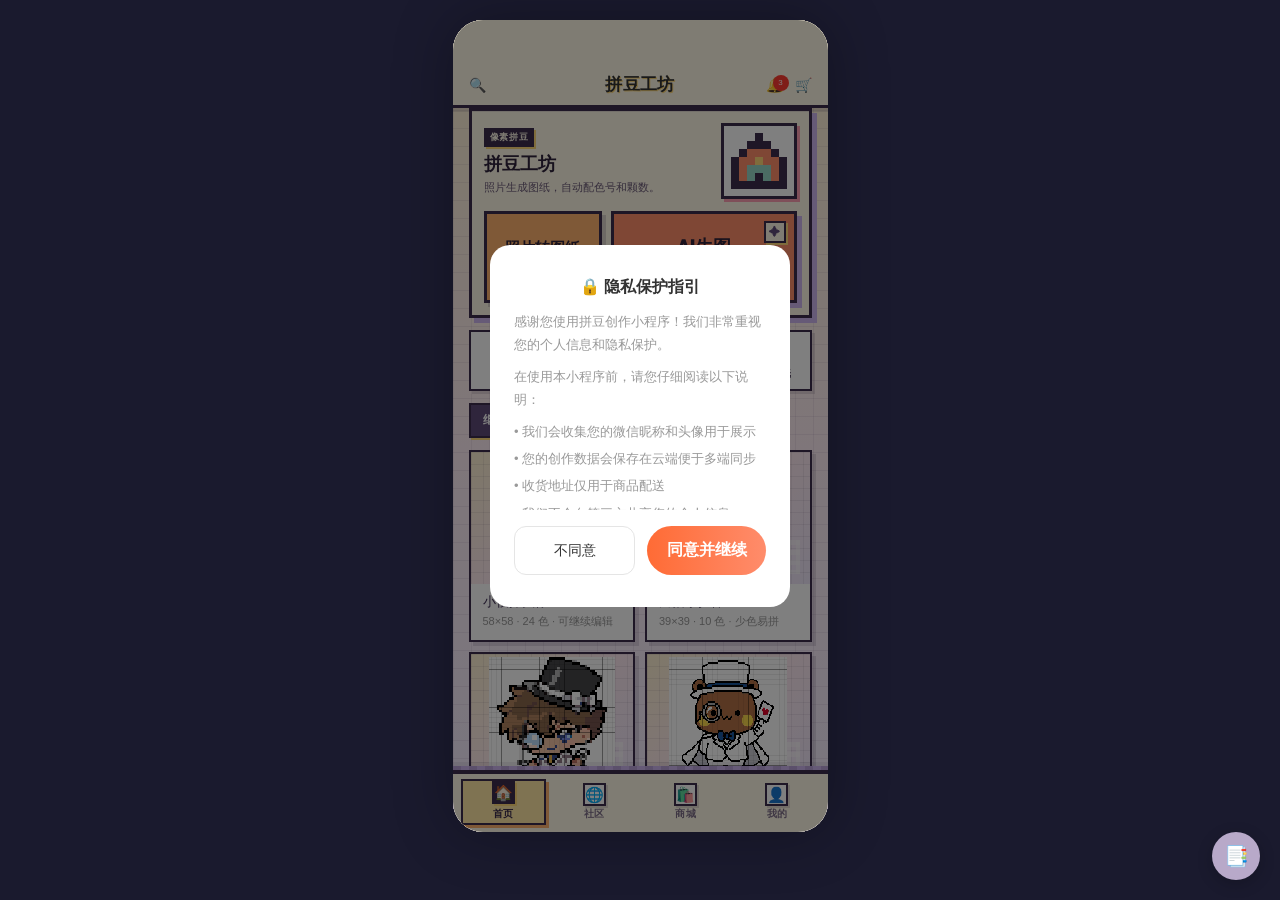
==== commit ba669171: "feat(ai-ui): refresh bead pick flow" ====
--- a/index.html
+++ b/index.html
@@ -57,45 +57,6 @@
 .ai-mode-desc{font-size:10px;color:var(--text2);margin-top:3px;line-height:1.35}
 .ai-helper{font-size:11px;line-height:1.5;color:#8b7ba8;background:rgba(184,169,201,.12);border:1px solid rgba(184,169,201,.18);padding:8px 10px;border-radius:10px;margin-bottom:10px}
 .ai-subhint{font-size:10.5px;color:var(--text2);line-height:1.45;margin:0 0 8px}
-.ai-config-card{background:#fff;border:1px solid var(--border);border-radius:12px;padding:10px;margin-bottom:10px}
-.ai-config-head{display:flex;align-items:center;justify-content:space-between;cursor:pointer;gap:8px}
-.ai-config-title{font-size:12px;font-weight:700;color:var(--text)}
-.ai-config-summary{font-size:10px;color:var(--text2);flex:1;text-align:right;white-space:nowrap;overflow:hidden;text-overflow:ellipsis}
-.ai-config-arrow{font-size:12px;color:var(--text2);transition:transform .2s}
-.ai-config-card.open .ai-config-arrow{transform:rotate(180deg)}
-.ai-config-body{display:none;padding-top:10px}
-.ai-config-card.open .ai-config-body{display:block}
-.ai-endpoint-list{display:flex;flex-direction:column;gap:8px}
-.ai-endpoint-card{border:1px solid #e7deef;border-radius:10px;padding:10px;background:#fafafa;position:relative}
-.ai-endpoint-card.disabled{opacity:.55}
-.ai-endpoint-card .ep-head{display:flex;align-items:center;gap:8px;margin-bottom:6px;flex-wrap:wrap}
-.ai-endpoint-card .ep-index{font-weight:600;color:#7c5fbb;font-size:12px;background:#efe7fb;padding:2px 8px;border-radius:8px}
-.ai-endpoint-card .ep-name-input{flex:1;min-width:80px;font-size:12px;padding:4px 8px;border:1px solid #ddd;border-radius:6px;background:#fff}
-.ai-endpoint-card .ep-actions{display:flex;gap:4px;align-items:center}
-.ai-endpoint-card .ep-btn{font-size:11px;padding:3px 8px;border:1px solid #ddd;background:#fff;border-radius:6px;cursor:pointer;color:#555}
-.ai-endpoint-card .ep-btn:hover{background:#f0f0f0}
-.ai-endpoint-card .ep-btn.danger{color:#c4453d;border-color:#f0c4c0}
-.ai-endpoint-card .ep-toggle{width:36px;height:18px;border-radius:10px;background:#ccc;position:relative;cursor:pointer;transition:background .15s;flex-shrink:0}
-.ai-endpoint-card .ep-toggle.on{background:#7c5fbb}
-.ai-endpoint-card .ep-toggle::after{content:'';position:absolute;top:2px;left:2px;width:14px;height:14px;border-radius:50%;background:#fff;transition:left .15s}
-.ai-endpoint-card .ep-toggle.on::after{left:20px}
-.ai-endpoint-card .ep-fields{display:grid;grid-template-columns:1fr;gap:6px}
-.ai-endpoint-card .ep-field-label{font-size:11px;color:#888;margin-bottom:2px}
-.ai-endpoint-card .ep-input{font-size:12px;padding:5px 8px;border:1px solid #ddd;border-radius:6px;background:#fff;width:100%;box-sizing:border-box}
-.ai-endpoint-card .ep-test-bar{display:flex;align-items:center;gap:6px;margin-top:6px}
-.ai-endpoint-card .ep-test-status{font-size:11px;color:#888;flex:1}
-.ai-endpoint-card .ep-test-status.ok{color:#3ba76e}
-.ai-endpoint-card .ep-test-status.fail{color:#c4453d}
-.ai-endpoint-card .ep-test-status.testing{color:#c87f1e}
-.ai-config-grid{display:grid;grid-template-columns:1fr 1fr;gap:8px}
-.ai-config-item{display:flex;flex-direction:column;gap:4px;margin-bottom:8px}
-.ai-config-item.full{grid-column:1 / -1}
-.ai-config-label{font-size:11px;font-weight:600;color:var(--text)}
-.ai-config-tip{font-size:10px;color:var(--text2);line-height:1.35}
-.ai-config-actions{display:flex;gap:8px;margin-top:6px}
-.ai-config-actions .btn-secondary,.ai-config-actions .btn-primary{padding:10px 0;font-size:12px}
-.ai-config-input{padding:9px 10px !important;font-size:12px !important}
-.ai-config-textarea{padding:9px 10px !important;font-size:12px !important;min-height:72px;line-height:1.45}
 .ai-input-zone{background:#fff;border:1px solid #e7e0ef;border-radius:18px;padding:12px;margin-bottom:12px}
 .ai-prompt-engine{position:relative;overflow:hidden;background:linear-gradient(160deg,#fff 0%,#fbf7ff 56%,#fff0f6 100%);border:1px solid rgba(184,169,201,.28);border-radius:var(--radius-xl);padding:14px;margin-bottom:12px;box-shadow:var(--shadow-purple-lg)}
 .ai-prompt-engine::before{content:'';position:absolute;right:-34px;top:-44px;width:140px;height:140px;border-radius:50%;background:radial-gradient(circle,rgba(255,158,181,.28),rgba(255,158,181,0));pointer-events:none}
@@ -106,18 +67,6 @@
 .ai-prompt-engine-sub{font-size:11px;color:#8b7ba8;line-height:1.45;margin-top:4px}
 .ai-prompt-engine-badge{font-size:10px;color:#7d5fa5;white-space:nowrap;background:rgba(255,255,255,.78);border:1px solid rgba(184,169,201,.25);padding:6px 9px;border-radius:999px;box-shadow:0 4px 12px rgba(93,68,121,.06)}
 .ai-pe-summary{position:relative;background:rgba(255,255,255,.72);border:1px solid rgba(231,224,239,.95);border-radius:16px;padding:9px 10px;margin-bottom:10px;font-size:11px;line-height:1.45;color:#7d6b92}
-.ai-pe-internal-toggle{position:relative;margin-top:10px;border:1px solid rgba(231,224,239,.95);background:rgba(255,255,255,.66);border-radius:18px;overflow:hidden}
-.ai-pe-internal-toggle-head{display:flex;align-items:center;justify-content:space-between;gap:10px;padding:11px 12px;cursor:pointer}
-.ai-pe-internal-toggle-title{font-size:12px;font-weight:900;color:#5e4a78}
-.ai-pe-internal-toggle-desc{font-size:10px;color:#9a8eaa;margin-top:2px}
-.ai-pe-internal-toggle-arrow{font-size:13px;color:#9b7fd0;transition:transform .18s}
-.ai-pe-internal-toggle.open .ai-pe-internal-toggle-arrow{transform:rotate(180deg)}
-.ai-pe-internal-toggle-body{display:none;padding:0 11px 11px}
-.ai-pe-internal-toggle.open .ai-pe-internal-toggle-body{display:block}
-.ai-pe-mode-btn{border:1.5px solid #eadff1;border-radius:14px;background:#fff;padding:9px 10px;text-align:left;cursor:pointer;color:#6f6284;font-family:inherit;transition:all .16s;width:100%;margin-bottom:8px}
-.ai-pe-mode-btn strong{display:block;font-size:12px;color:#4f4064}
-.ai-pe-mode-btn span{display:block;font-size:10px;margin-top:2px;line-height:1.3;color:#9a8eaa}
-.ai-pe-mode-btn.active{border-color:#9b7fd0;background:linear-gradient(135deg,#f5efff,#fff7fa);box-shadow:0 8px 22px rgba(93,68,121,.12);color:#4f4064}
 .ai-pe-section{position:relative;background:rgba(255,255,255,.7);border:1px solid rgba(231,224,239,.92);border-radius:20px;padding:11px;margin-top:9px}
 .ai-pe-section-head{display:flex;align-items:center;justify-content:space-between;gap:8px;margin-bottom:9px}
 .ai-pe-section-title{font-size:12px;font-weight:900;color:#5e4a78}
@@ -137,9 +86,6 @@
 .ai-pe-check{display:flex;align-items:center;gap:7px;background:#fff;border:1px solid #ece3f4;border-radius:14px;padding:9px 10px;font-size:11px;font-weight:700;color:#5b4c6d;cursor:pointer;transition:all .15s}
 .ai-pe-check:hover{border-color:#cbbadf;background:#fbf7ff}
 .ai-pe-check input{width:auto;margin:0;accent-color:#9b7fd0}
-.ai-pe-internal{display:none}
-.ai-pe-internal.show{display:block;background:linear-gradient(135deg,rgba(255,248,231,.88),rgba(255,239,247,.9));border-color:rgba(236,178,91,.28)}
-.ai-pe-internal-note{font-size:10px;line-height:1.5;color:#9a6b2f;background:rgba(255,255,255,.72);border:1px solid rgba(236,178,91,.24);border-radius:12px;padding:8px 9px;margin-bottom:8px}
 .ai-pe-textarea{width:100%;box-sizing:border-box;border:1.5px solid rgba(216,205,230,.9);border-radius:16px;background:#fff;padding:11px 12px;font-size:12px;color:var(--text);font-family:inherit;outline:none;min-height:92px;line-height:1.55;resize:vertical}
 .ai-pe-textarea:focus{border-color:#b8a9c9;box-shadow:0 0 0 3px rgba(184,169,201,.14)}
 .ai-settings-zone{background:#f6f4f8;border:1.5px solid #dcd3e7;border-radius:24px;padding:14px;margin-bottom:12px}
@@ -175,16 +121,6 @@
 .ai-note-chip{padding:6px 10px;border-radius:999px;background:#fff;border:1px solid var(--border);font-size:11px;color:var(--text2)}
 .page-ai-compact .content{padding:10px 12px 14px !important;overflow-y:auto;background:linear-gradient(180deg,#f7f4fb 0%,#fdf6f8 60%,#fff 100%)}
 .page-ai-compact .ai-helper{display:none}
-
-.page-ai-compact .ai-config-card{margin:0 0 10px;padding:0;border:none;background:transparent;box-shadow:none;border-radius:0}
-.page-ai-compact .ai-config-head{padding:9px 12px;background:#fff;border:1px solid rgba(231,224,239,.95);border-radius:14px;box-shadow:0 4px 14px rgba(93,68,121,.05);gap:8px;align-items:center;cursor:pointer}
-.page-ai-compact .ai-config-card.open .ai-config-head{border-radius:14px 14px 0 0;border-bottom:none}
-.page-ai-compact .ai-config-icon{font-size:14px;line-height:1;flex-shrink:0;display:inline-flex;align-items:center;justify-content:center;width:22px;height:22px;border-radius:8px;background:linear-gradient(135deg,#efe7fb,#fff1f5);color:#7c5fbb}
-.page-ai-compact .ai-config-title{font-size:12px;font-weight:800;color:#47375d;flex-shrink:0}
-.page-ai-compact .ai-config-summary{display:block;font-size:10.5px;color:#9a8eaa;flex:1;text-align:right;font-weight:600;letter-spacing:.2px}
-.page-ai-compact .ai-config-arrow{color:#9b7fd0;font-size:13px;flex-shrink:0}
-.page-ai-compact .ai-config-body{padding:12px;background:#fff;border:1px solid rgba(231,224,239,.95);border-top:none;border-radius:0 0 14px 14px;max-height:52vh;overflow:auto;box-shadow:0 4px 14px rgba(93,68,121,.05)}
-
 .page-ai-compact .ai-input-zone{margin:0 0 10px;padding:0;background:transparent;border:none}
 .page-ai-compact .ai-zone-title{display:none}
 .page-ai-compact .ai-upload-hero{margin:0;padding:14px;border-radius:18px;display:grid;grid-template-columns:auto 1fr auto;gap:12px;align-items:center;background:linear-gradient(135deg,#fff 0%,#faf5ff 100%);border:1.5px dashed #cdb9e6;box-shadow:0 8px 22px rgba(93,68,121,.08);transition:all .2s}
@@ -228,55 +164,147 @@
 .page-ai-compact #ai-pe-structure-focus{display:none}
 .page-ai-compact #ai-pe-structure-intensity-row{margin-top:5px;margin-bottom:0!important}
 
-.page-ai-compact .ai-pe-internal-toggle{margin-top:0;border-radius:14px;border:1px solid #efe9f5;background:#fbf9fd}
-.page-ai-compact .ai-pe-internal-toggle-head{padding:9px 11px}
-.page-ai-compact .ai-pe-internal-toggle-desc{display:none}
-.page-ai-compact .ai-config-internal-toggle .ai-pe-internal.show{display:block;margin-top:8px;padding:9px;border-radius:12px}
-.page-ai-compact .ai-config-internal-toggle .ai-pe-section-head{display:flex;margin-bottom:8px}
-.page-ai-compact .ai-config-internal-toggle .ai-pe-section-note{display:none}
-.page-ai-compact .ai-config-internal-toggle .ai-pe-internal-note{margin-bottom:8px}
-.page-ai-compact .ai-config-internal-toggle .ai-pe-textarea{min-height:84px}
-
 .page-ai-compact .ai-gen-cta{display:flex;align-items:center;justify-content:center;gap:8px;padding:14px 0;font-size:15px;font-weight:800;letter-spacing:.5px;border-radius:16px;background:linear-gradient(135deg,#ff6b35 0%,#ff8c6b 50%,#ff6b9d 100%);box-shadow:0 12px 26px rgba(255,107,53,.32);transition:all .2s}
 .page-ai-compact .ai-gen-cta:not(:disabled):hover{transform:translateY(-1px);box-shadow:0 14px 30px rgba(255,107,53,.38)}
 .page-ai-compact .ai-gen-cta:disabled{background:#e6e1eb;color:#b8aac6;box-shadow:none;cursor:not-allowed;opacity:1}
 .page-ai-compact .ai-gen-cta-icon{font-size:16px;line-height:1}
 .page-ai-compact .ai-gen-cta-label{line-height:1}
 
+/* AI subpage uses the same pixel-workshop language as the home page. */
+#page-ai-gen{background-color:#fff1c9;background-image:linear-gradient(rgba(86,61,105,.08) 1px,transparent 1px),linear-gradient(90deg,rgba(86,61,105,.08) 1px,transparent 1px),linear-gradient(180deg,#fff3d2 0%,#ffeef6 56%,#f3ecff 100%);background-size:18px 18px,18px 18px,100% 100%}
+#page-ai-gen .nav-bar{background:#fff9e8;border-bottom:3px solid #3c2d4c;box-shadow:0 4px 0 rgba(60,45,76,.12)}
+#page-ai-gen .nav-bar .title{font-weight:950;color:#3c2d4c;text-shadow:1px 1px 0 #ffd978}
+#page-ai-gen .nav-bar .back,#page-ai-gen .right-icon{border-radius:0!important;border:2px solid #3c2d4c!important;background:#fff!important;box-shadow:3px 3px 0 rgba(60,45,76,.14);color:#3c2d4c}
+.page-ai-compact .content{background:transparent!important}
+.page-ai-compact .ai-upload-hero{border:3px solid #3c2d4c;border-radius:0;background:#fff9e8;box-shadow:5px 5px 0 #cdb5ef}
+.page-ai-compact .ai-upload-hero:hover{border-color:#3c2d4c;background:#fff6df}
+.page-ai-compact .ai-upload-hero.has-image{border-color:#3c2d4c;background:#fff9e8}
+.page-ai-compact .ai-upload-thumb{border:2px solid #3c2d4c;border-radius:0;background-color:#fff;background-image:linear-gradient(rgba(60,45,76,.08) 1px,transparent 1px),linear-gradient(90deg,rgba(60,45,76,.08) 1px,transparent 1px);background-size:10px 10px;box-shadow:3px 3px 0 #ff9fb3;color:#3c2d4c}
+.page-ai-compact .ai-upload-title{font-weight:950;color:#2e223a}
+.page-ai-compact .ai-upload-desc{color:#6d5c78}
+.page-ai-compact .ai-upload-cta{border-radius:0;background:#ffb36f;color:#2e223a;border:2px solid #3c2d4c;box-shadow:3px 3px 0 rgba(60,45,76,.16)}
+.page-ai-compact .ai-prompt-engine{border:3px solid #3c2d4c;border-radius:0;background:#fff9e8;box-shadow:5px 5px 0 #cdb5ef}
+.page-ai-compact .ai-pe-section + .ai-pe-section{border-top:2px dashed rgba(60,45,76,.24)}
+.page-ai-compact .ai-pe-section-title{font-weight:950;color:#3c2d4c}
+.page-ai-compact .ai-pe-choice,.page-ai-compact .ai-pe-pill,.ai-pe-segmented{border-radius:0!important;border:2px solid #3c2d4c!important;background:#fff!important;box-shadow:2px 2px 0 rgba(60,45,76,.12)}
+.page-ai-compact .ai-pe-choice.active,.page-ai-compact .ai-pe-pill.active,.ai-pe-seg.active{background:#5e4a78!important;color:#fff!important;border-color:#3c2d4c!important;box-shadow:2px 2px 0 #ffd978!important}
+.page-ai-compact .ai-pe-choice.active .name{color:#fff}
+.ai-pe-seg{border-radius:0!important}
+.page-ai-compact .ai-gen-cta{border-radius:0;border:3px solid #3c2d4c;background:#ff8f6b;color:#2e223a;box-shadow:5px 5px 0 #cdb5ef;font-weight:950}
+.page-ai-compact .ai-gen-cta:disabled{background:#e6e1eb;color:#8d819a;border-color:#3c2d4c;box-shadow:4px 4px 0 rgba(60,45,76,.14)}
+
+/* AI picks page */
+#page-ai-bead-picks{background-color:#fff1c9;background-image:linear-gradient(rgba(86,61,105,.08) 1px,transparent 1px),linear-gradient(90deg,rgba(86,61,105,.08) 1px,transparent 1px),linear-gradient(180deg,#fff3d2 0%,#ffeef6 56%,#f3ecff 100%);background-size:18px 18px,18px 18px,100% 100%}
+#page-ai-bead-picks .nav-bar{background:#fff9e8;border-bottom:3px solid #3c2d4c;box-shadow:0 4px 0 rgba(60,45,76,.12)}
+#page-ai-bead-picks .nav-bar .title{font-weight:950;color:#3c2d4c;text-shadow:1px 1px 0 #ffd978}
+#page-ai-bead-picks .nav-bar .back,#page-ai-bead-picks .right-icon{border-radius:0!important;border:2px solid #3c2d4c!important;background:#fff!important;box-shadow:3px 3px 0 rgba(60,45,76,.14);color:#3c2d4c}
+#page-ai-bead-picks .ai-picks-content{background:transparent!important}
+#page-ai-bead-picks .ai-picks-progress-card,#page-ai-bead-picks .ai-picks-viewer-card{border:3px solid #3c2d4c!important;border-radius:0!important;background:#fff9e8!important;box-shadow:5px 5px 0 #cdb5ef!important}
+#page-ai-bead-picks #inline-gen-progress-text{font-weight:950!important;color:#2e223a!important;text-shadow:1px 1px 0 #ffd978}
+#page-ai-bead-picks #inline-gen-api-detail,#page-ai-bead-picks #inline-gen-api-status,#page-ai-bead-picks #inline-gen-active-tab-hint,#page-ai-bead-picks #inline-gen-progress-percent{color:#6d5c78!important;font-weight:800}
+#page-ai-bead-picks .ai-picks-progress-track{height:10px!important;border-radius:0!important;border:2px solid #3c2d4c;background:#fff!important;box-shadow:2px 2px 0 rgba(60,45,76,.12)}
+#page-ai-bead-picks #inline-gen-progress-bar{border-radius:0!important;background:#ff8f6b!important}
+#page-ai-bead-picks #inline-gen-error-box{border:2px solid #3c2d4c!important;border-radius:0!important;background:#fff!important;box-shadow:3px 3px 0 rgba(60,45,76,.14)}
+#page-ai-bead-picks #ai-picks-tabbar{justify-content:flex-start;padding:2px 2px 12px 0!important}
+#page-ai-bead-picks #ai-picks-tabbar button{border:2px solid #3c2d4c!important;border-radius:0!important;background:#fff!important;color:#3c2d4c!important;box-shadow:3px 3px 0 rgba(60,45,76,.14)!important;font-weight:950!important}
+#page-ai-bead-picks #ai-picks-tabbar button[style*="linear-gradient"]{background:#5e4a78!important;color:#fff!important;box-shadow:2px 2px 0 #ffd978!important}
+#page-ai-bead-picks #ai-picks-viewer-media{border:3px solid #3c2d4c!important;border-radius:0!important;background-color:#fff!important;background-image:linear-gradient(rgba(60,45,76,.08) 1px,transparent 1px),linear-gradient(90deg,rgba(60,45,76,.08) 1px,transparent 1px)!important;background-size:12px 12px!important;box-shadow:4px 4px 0 rgba(60,45,76,.14);min-height:350px!important}
+#page-ai-bead-picks #ai-picks-viewer-media img{border-radius:0!important;image-rendering:auto}
+#page-ai-bead-picks #ai-picks-viewer-caption{color:#6d5c78!important;text-align:center;font-weight:800}
+#page-ai-bead-picks #ai-picks-viewer-stats{justify-content:center!important}
+#page-ai-bead-picks #ai-picks-viewer-stats .info-badge{border:2px solid #3c2d4c;border-radius:0;background:#fff;color:#3c2d4c;box-shadow:3px 3px 0 rgba(60,45,76,.14);font-weight:950}
+#page-ai-bead-picks #ai-picks-viewer-actions{display:grid!important;grid-template-columns:repeat(4,minmax(0,1fr));gap:7px!important}
+#page-ai-bead-picks #ai-picks-viewer-actions .btn-secondary,#page-ai-bead-picks #ai-picks-viewer-actions .btn-primary{border-radius:0!important;border:2px solid #3c2d4c!important;box-shadow:3px 3px 0 rgba(60,45,76,.14);font-weight:950;white-space:nowrap}
+#page-ai-bead-picks #ai-picks-viewer-actions .btn-primary{background:#ff8f6b!important;color:#2e223a!important}
+#page-ai-bead-picks #ai-picks-viewer-actions .btn-secondary{background:#fff!important;color:#3c2d4c!important}
+
+/* Hidden AI developer config */
+.ai-dev-config-modal{align-items:center;justify-content:center;padding:18px;background:rgba(30,22,42,.58)}
+.ai-dev-config-panel{width:340px;max-height:82vh;overflow:auto;text-align:left;border-radius:0!important;border:3px solid #3c2d4c;background:#fff9e8!important;box-shadow:6px 6px 0 #cdb5ef!important;padding:14px!important}
+.ai-dev-config-head{display:flex;align-items:center;justify-content:space-between;gap:12px;margin-bottom:12px}
+.ai-dev-config-title{font-size:15px;font-weight:950;color:#3c2d4c;text-shadow:1px 1px 0 #ffd978}
+.ai-dev-config-close{border:2px solid #3c2d4c;background:#fff;color:#3c2d4c;box-shadow:2px 2px 0 rgba(60,45,76,.14);width:30px;height:30px;font-size:18px;font-weight:950;cursor:pointer}
+.ai-dev-config-item{margin-bottom:10px}
+.ai-dev-config-label{font-size:11px;font-weight:950;color:#3c2d4c;margin-bottom:5px}
+.ai-dev-config-tip{font-size:10px;line-height:1.45;color:#7a6a86;margin-top:4px}
+.ai-dev-config-input,.ai-dev-config-textarea{width:100%;box-sizing:border-box;border-radius:0;border:2px solid #3c2d4c;background:#fff;color:#2e223a;box-shadow:2px 2px 0 rgba(60,45,76,.12);font-family:inherit;font-size:12px;outline:none}
+.ai-dev-config-input{height:34px;padding:6px 8px}
+.ai-dev-config-textarea{min-height:92px;padding:8px;line-height:1.45;resize:vertical}
+.ai-dev-config-textarea.endpoints{min-height:118px;font-family:ui-monospace,SFMono-Regular,Menlo,Consolas,monospace;font-size:10.5px}
+.ai-dev-config-actions{display:grid;grid-template-columns:1fr 1fr 1fr;gap:8px;margin-top:12px}
+.ai-dev-config-actions button{border-radius:0!important;border:2px solid #3c2d4c!important;box-shadow:3px 3px 0 rgba(60,45,76,.14);font-weight:950!important;padding:9px 0!important;font-size:12px!important}
+.ai-endpoint-list{display:flex;flex-direction:column;gap:9px}
+.ai-endpoint-card{border:2px solid #3c2d4c;background:#fff;box-shadow:3px 3px 0 rgba(60,45,76,.12);padding:9px}
+.ai-endpoint-card.disabled{opacity:.58}
+.ai-endpoint-head{display:flex;align-items:center;gap:6px;margin-bottom:8px}
+.ai-endpoint-index{font-size:10px;font-weight:950;color:#fff;background:#3c2d4c;padding:3px 6px;box-shadow:2px 2px 0 #ffd978}
+.ai-endpoint-name{flex:1;min-width:0}
+.ai-endpoint-tools{display:flex;gap:4px}
+.ai-endpoint-mini{border:1px solid #3c2d4c;background:#fff9e8;color:#3c2d4c;font-size:10px;font-weight:950;height:24px;min-width:24px;cursor:pointer}
+.ai-endpoint-grid{display:grid;grid-template-columns:1fr;gap:6px}
+.ai-endpoint-field{display:grid;grid-template-columns:42px 1fr;align-items:center;gap:6px}
+.ai-endpoint-field span{font-size:10px;font-weight:950;color:#6d5c78}
+.ai-endpoint-card input[type="text"],.ai-endpoint-card input[type="password"]{width:100%;box-sizing:border-box;border-radius:0;border:1px solid #3c2d4c;background:#fff;color:#2e223a;font-size:11px;padding:5px 6px;outline:none}
+.ai-endpoint-toggle{display:inline-flex;align-items:center;gap:4px;font-size:10px;font-weight:950;color:#3c2d4c;white-space:nowrap}
+.ai-endpoint-add{width:100%;margin-top:8px;border-radius:0!important;border:2px dashed #3c2d4c!important;background:#fff!important;color:#3c2d4c!important;font-weight:950!important;padding:9px!important}
+
 /* ==================== Home Page Polish ==================== */
-#page-home{background:linear-gradient(180deg,#f5eefb 0%,#fdf4f7 36%,#f5f5f7 100%)}
-#page-home .nav-bar{backdrop-filter:blur(8px);-webkit-backdrop-filter:blur(8px);background:rgba(255,255,255,.55) !important}
-#page-home .nav-bar .title{font-weight:800;color:#3f2f55;letter-spacing:.3px}
-#page-home #greeting-text{padding:0 16px 12px !important;color:#6e5d8b !important;font-size:13px !important;font-weight:600;display:flex;align-items:center;gap:6px}
-#page-home .grid-2{padding:0 16px}
-#page-home .bento-card{position:relative;overflow:hidden;border-radius:var(--radius-xl);padding:22px 18px;min-height:138px;align-items:flex-start;justify-content:space-between;box-shadow:var(--shadow-purple-lg);transition:transform .18s,box-shadow .18s}
-#page-home .bento-card:hover{transform:translateY(-2px);box-shadow:var(--shadow-xl)}
-#page-home .bento-card::before{content:'';position:absolute;right:-30px;top:-30px;width:110px;height:110px;border-radius:50%;background:radial-gradient(circle,rgba(255,255,255,.32),rgba(255,255,255,0));pointer-events:none}
-#page-home .bento-card::after{content:'';position:absolute;left:-26px;bottom:-46px;width:100px;height:100px;border-radius:50%;background:radial-gradient(circle,rgba(255,255,255,.22),rgba(255,255,255,0));pointer-events:none}
-#page-home .bento-card .emoji{font-size:30px;width:48px;height:48px;border-radius:14px;background:rgba(255,255,255,.22);display:flex;align-items:center;justify-content:center;backdrop-filter:blur(4px);-webkit-backdrop-filter:blur(4px);box-shadow:inset 0 0 0 1px rgba(255,255,255,.28)}
-#page-home .bento-card .label{font-size:17px;font-weight:800;color:#fff;letter-spacing:.3px;line-height:1.2}
-#page-home .bento-card .desc{font-size:11px;color:rgba(255,255,255,.85);font-weight:500;letter-spacing:.2px}
-#page-home .bento-card-body{display:flex;flex-direction:column;gap:4px}
-
-#page-home #home-tabs{background:transparent;border:none;padding:0 16px;margin:6px 0 0;display:inline-flex;gap:6px}
-#page-home #home-tabs .tab{padding:8px 16px;font-size:13px;font-weight:700;color:#9a8eaa;border-radius:999px;background:rgba(255,255,255,.6);border:1px solid rgba(184,169,201,.18);transition:all .15s}
-#page-home #home-tabs .tab.active{color:#fff;background:linear-gradient(135deg,#9b7fd0,#b8a9c9);border-color:transparent;box-shadow:0 6px 14px rgba(155,127,208,.32)}
+#page-home{background-color:#fff1c9;background-image:linear-gradient(rgba(86,61,105,.08) 1px,transparent 1px),linear-gradient(90deg,rgba(86,61,105,.08) 1px,transparent 1px),linear-gradient(180deg,#fff3d2 0%,#ffeef6 54%,#f3ecff 100%);background-size:18px 18px,18px 18px,100% 100%}
+#page-home .nav-bar{backdrop-filter:none;-webkit-backdrop-filter:none;background:#fff9e8 !important;border-bottom:3px solid #3c2d4c;box-shadow:0 4px 0 rgba(60,45,76,.12)}
+#page-home .nav-bar .title{font-weight:950;color:#3c2d4c;letter-spacing:.4px;text-shadow:1px 1px 0 #ffd978}
+#page-home .nav-bar{display:grid;grid-template-columns:64px 1fr 64px;align-items:center}
+#page-home .nav-bar>span:first-child{justify-self:start}
+#page-home .nav-bar>span:last-child{justify-self:end}
+#page-home #greeting-text{display:none}
+#page-home .content{background:transparent}
+#page-home .home-start-card{margin:0 16px 12px;padding:12px;border-radius:0;background:#fff9e8;border:3px solid #3c2d4c;box-shadow:5px 5px 0 #cdb5ef}
+#page-home .home-start-head{display:grid;grid-template-columns:1fr auto;align-items:center;gap:12px;margin-bottom:12px}
+#page-home .home-pixel-kicker{display:inline-flex;background:#3c2d4c;color:#fff9e8;padding:3px 6px;font-size:9px;font-weight:950;letter-spacing:.7px;box-shadow:2px 2px 0 #ffd978;margin-bottom:7px}
+#page-home .home-start-title{font-size:18px;font-weight:950;color:#2e223a;line-height:1.2;letter-spacing:.2px}
+#page-home .home-start-sub{font-size:11px;color:#6d5c78;line-height:1.45;margin-top:4px;max-width:186px}
+#page-home .home-pixel-board{width:76px;height:76px;background:#fff;border:3px solid #3c2d4c;box-shadow:3px 3px 0 #ff9fb3;display:flex;align-items:center;justify-content:center;image-rendering:pixelated}
+#page-home .home-pixel-sprite{display:grid;grid-template-columns:repeat(7,8px);grid-template-rows:repeat(7,8px);gap:0}
+#page-home .home-pixel-sprite span{width:8px;height:8px;background:transparent}
+#page-home .home-pixel-sprite .p1{background:#3c2d4c}
+#page-home .home-pixel-sprite .p2{background:#ff8f6b}
+#page-home .home-pixel-sprite .p3{background:#ffd978}
+#page-home .home-pixel-sprite .p4{background:#98d8c8}
+#page-home .home-primary-grid{display:grid;grid-template-columns:.82fr 1.28fr;gap:9px}
+#page-home .home-action-card{border:3px solid #3c2d4c;border-radius:0;padding:11px 10px;text-align:center;font-family:inherit;cursor:pointer;min-height:82px;position:relative;overflow:hidden;color:#2e223a;box-shadow:4px 4px 0 rgba(60,45,76,.18);display:flex;flex-direction:column;align-items:center;justify-content:center}
+#page-home .home-action-card::after{content:'';position:absolute;right:8px;bottom:8px;width:30px;height:30px;background:linear-gradient(90deg,rgba(255,255,255,.38) 50%,transparent 50%) 0 0/10px 10px,linear-gradient(rgba(255,255,255,.38) 50%,transparent 50%) 0 0/10px 10px;opacity:.5}
+#page-home .home-action-card.main{background:#ffb36f}
+#page-home .home-action-card.sub{background:#cdb5ef}
+#page-home .home-action-card.ai-hero{background:#ff8f6b;min-height:92px;box-shadow:5px 5px 0 #cdb5ef}
+#page-home .home-action-card.ai-hero::before{content:'✦';position:absolute;top:7px;right:8px;width:18px;height:18px;display:flex;align-items:center;justify-content:center;background:#fff9e8;border:2px solid #3c2d4c;color:#5e4a78;font-size:11px;font-weight:950;box-shadow:2px 2px 0 #ffd978}
+#page-home .home-action-card.ai-hero .home-action-label{font-size:18px}
+#page-home .home-action-label{display:block;font-size:15px;font-weight:950;line-height:1.15;position:relative}
+#page-home .home-action-desc{display:block;font-size:10px;line-height:1.25;margin-top:6px;position:relative;color:rgba(46,34,58,.78)}
+#page-home .home-shortcuts{display:grid;grid-template-columns:repeat(4,1fr);gap:7px;margin:0 16px 12px}
+#page-home .home-shortcut{border:2px solid #3c2d4c;border-radius:0;background:#fff;color:#3c2d4c;padding:8px 4px;font-family:inherit;box-shadow:3px 3px 0 rgba(60,45,76,.14);cursor:pointer}
+#page-home .home-shortcut-icon{display:flex;align-items:center;justify-content:center;width:22px;height:22px;margin:0 auto 5px;background:#fff1c9;border:2px solid #3c2d4c;font-size:12px;font-weight:950;line-height:1}
+#page-home .home-shortcut-title{display:block;font-size:10px;font-weight:950;white-space:nowrap}
+#page-home #home-tabs{background:transparent;border:none;padding:0 16px;margin:0;display:inline-flex;gap:6px}
+#page-home #home-tabs .tab{padding:7px 12px;font-size:12px;font-weight:950;color:#5b4a67;border-radius:0;background:#fff;border:2px solid #3c2d4c;box-shadow:2px 2px 0 rgba(60,45,76,.12);transition:all .15s}
+#page-home #home-tabs .tab.active{color:#fff;background:#5e4a78;border-color:#3c2d4c;box-shadow:2px 2px 0 #ffd978}
 #page-home #home-tabs .tab.active::after{display:none}
-
 #page-home #home-tab-content{padding:0 0 12px}
-#page-home #home-recent,#page-home #home-templates{padding:14px 16px 20px;gap:10px}
-#page-home .product-card{border-radius:18px;background:#fff;box-shadow:0 6px 16px rgba(60,40,90,.08);transition:transform .18s,box-shadow .18s;overflow:hidden}
-#page-home .product-card:hover{transform:translateY(-2px);box-shadow:0 10px 22px rgba(60,40,90,.14)}
-#page-home .product-card .img-area{height:128px;font-size:42px;background:linear-gradient(135deg,#f5edff 0%,#ffeef3 100%);position:relative}
+#page-home #home-recent,#page-home #home-templates{padding:11px 16px 20px;gap:10px}
+#page-home .product-card{border-radius:0;background:#fff;box-shadow:4px 4px 0 rgba(60,45,76,.14);transition:transform .18s,box-shadow .18s;overflow:hidden;border:2px solid #3c2d4c}
+#page-home .product-card:hover{transform:translate(-1px,-1px);box-shadow:5px 5px 0 rgba(60,45,76,.2)}
+#page-home .product-card .img-area{height:132px;font-size:38px;background-color:#fff3d2;background-image:linear-gradient(rgba(60,45,76,.08) 1px,transparent 1px),linear-gradient(90deg,rgba(60,45,76,.08) 1px,transparent 1px),linear-gradient(135deg,#fff2d2 0%,#ffeaf2 52%,#efe7fb 100%);background-size:12px 12px,12px 12px,100% 100%;position:relative}
+#page-home .product-card .img-area::after{content:'';position:absolute;right:10px;bottom:10px;width:34px;height:34px;background:linear-gradient(90deg,rgba(255,255,255,.64) 50%,transparent 50%) 0 0/10px 10px,linear-gradient(rgba(255,255,255,.64) 50%,transparent 50%) 0 0/10px 10px;opacity:.7}
+#page-home .home-demo-img{width:100%;height:100%;object-fit:contain;padding:3px;image-rendering:pixelated;position:relative;z-index:1}
 #page-home .product-card .body{padding:10px 12px 12px}
-#page-home .product-card .body>div:first-child{font-size:13px;font-weight:700;color:#3f2f55;line-height:1.2}
-#page-home .product-card .body>div:last-child{font-size:11px;color:#9a8eaa;margin-top:3px}
-
-#main-tabbar{background:rgba(255,255,255,.92);backdrop-filter:blur(10px);-webkit-backdrop-filter:blur(10px);border-top:1px solid rgba(184,169,201,.16);box-shadow:0 -4px 16px rgba(60,40,90,.06)}
-#main-tabbar .tab-item{font-weight:700;color:#a89cb6;letter-spacing:.2px}
-#main-tabbar .tab-item .icon{transition:transform .15s}
-#main-tabbar .tab-item.active{color:#7c5fbb}
-#main-tabbar .tab-item.active .icon{transform:translateY(-2px) scale(1.08)}
+#page-home .product-card .body>div:first-child{font-size:13px;font-weight:800;color:#3f2f55;line-height:1.2}
+#page-home .product-card .body>div:last-child{font-size:11px;color:#8f819e;margin-top:4px;line-height:1.35}
+
+.tabbar{height:62px;background:#fff9e8;border-top:4px solid #3c2d4c;box-shadow:0 -4px 0 #cdb5ef,0 -8px 0 rgba(60,45,76,.08);padding:5px 8px 7px;gap:6px;position:relative}
+.tabbar::before{content:'';position:absolute;left:0;right:0;top:-8px;height:4px;background:repeating-linear-gradient(90deg,#3c2d4c 0 8px,transparent 8px 16px);opacity:.14;pointer-events:none}
+.tabbar .tab-item{height:46px;border:2px solid transparent;box-sizing:border-box;font-weight:950;color:#7d6d88;letter-spacing:.2px;gap:1px;border-radius:0}
+.tabbar .tab-item .icon{width:23px;height:23px;display:flex;align-items:center;justify-content:center;background:#fff;border:2px solid #3c2d4c;box-shadow:2px 2px 0 rgba(60,45,76,.14);font-size:15px;line-height:1;transition:transform .12s,box-shadow .12s}
+.tabbar .tab-item.active{background:#ffe8a6;border-color:#3c2d4c;color:#3c2d4c;box-shadow:3px 3px 0 #ffb36f}
+.tabbar .tab-item.active .icon{background:#3c2d4c;color:#fff9e8;box-shadow:2px 2px 0 #ffd978;transform:translateY(-2px)}
+.tabbar .tab-item:active .icon{transform:translate(1px,1px);box-shadow:1px 1px 0 rgba(60,45,76,.14)}
 
 /* ==================== Order Confirm - SKU Row ==================== */
 .order-sku-row{display:grid;grid-template-columns:50px 1fr auto;gap:10px;align-items:center}
@@ -319,6 +347,7 @@
 #ai-picks-viewer-actions .btn-secondary,#ai-picks-viewer-actions .btn-primary{padding:10px 4px!important;font-size:12px!important;line-height:1.1;white-space:nowrap;border-radius:14px}
 #inline-gen-candidate-status{display:none}
 #inline-gen-api-status{font-weight:700;color:#8b7ba8}
+#gen-status-log{display:none!important}
 #ai-prompt{padding:10px 12px;font-size:13px;min-height:68px}
 .candidate-stack{display:flex;flex-direction:column;gap:12px;padding:16px}
 .candidate-card{background:#fff;border-radius:18px;padding:14px;box-shadow:var(--shadow);border:1px solid rgba(0,0,0,.03)}
@@ -444,77 +473,97 @@
 <div id="page-home" class="page active">
   <div class="nav-bar" style="background:transparent;position:absolute;top:0;left:0;right:0;z-index:10">
     <span style="font-size:14px;cursor:pointer" onclick="goPage('page-search')">🔍</span>
-    <span class="title" style="color:var(--text)">拼豆创作</span>
+    <span class="title" style="color:var(--text)">拼豆工坊</span>
     <span style="display:flex;align-items:center;gap:12px"><span style="font-size:14px;position:relative;cursor:pointer" onclick="showToast('暂无新通知')">🔔<span class="badge" style="font-size:8px;top:-2px;right:-6px">3</span></span><span style="font-size:14px;position:relative;cursor:pointer" onclick="goPage('page-cart')" id="home-cart-icon">🛒<span class="badge" id="home-cart-badge" style="font-size:8px;top:-2px;right:-6px;display:none">0</span></span></span>
   </div>
   <div class="content" style="padding-top:88px;display:flex;flex-direction:column;overflow:hidden">
     <div style="flex-shrink:0">
       <div id="greeting-text">☀️ 下午好，拼豆创作者8821</div>
-      <div class="grid-2" style="margin-bottom:16px">
-        <div class="bento-card" style="background:linear-gradient(135deg,#7e57c2,#b8a9c9)" onclick="startNewAiGeneration()">
-          <div class="emoji">✨</div>
-          <div class="bento-card-body">
-            <div class="label">AI 生图</div>
-            <div class="desc">一键生成拼豆灵感</div>
+      <div class="home-start-card">
+        <div class="home-start-head">
+          <div>
+            <div class="home-pixel-kicker">像素拼豆</div>
+            <div class="home-start-title">拼豆工坊</div>
+            <div class="home-start-sub">照片生成图纸，自动配色号和颗数。</div>
+          </div>
+          <div class="home-pixel-board" aria-hidden="true">
+            <div class="home-pixel-sprite">
+              <span></span><span></span><span></span><span class="p1"></span><span></span><span></span><span></span>
+              <span></span><span></span><span class="p1"></span><span class="p1"></span><span class="p1"></span><span></span><span></span>
+              <span></span><span class="p1"></span><span class="p2"></span><span class="p2"></span><span class="p2"></span><span class="p1"></span><span></span>
+              <span class="p1"></span><span class="p2"></span><span class="p2"></span><span class="p3"></span><span class="p2"></span><span class="p2"></span><span class="p1"></span>
+              <span class="p1"></span><span class="p2"></span><span class="p4"></span><span class="p4"></span><span class="p4"></span><span class="p2"></span><span class="p1"></span>
+              <span class="p1"></span><span class="p2"></span><span class="p4"></span><span class="p1"></span><span class="p4"></span><span class="p2"></span><span class="p1"></span>
+              <span class="p1"></span><span class="p1"></span><span class="p1"></span><span class="p1"></span><span class="p1"></span><span class="p1"></span><span class="p1"></span>
+            </div>
           </div>
         </div>
-        <div class="bento-card" style="background:linear-gradient(135deg,#ec6f88,#ffb7c5)" onclick="startNewImageConvert()">
-          <div class="emoji">🖼️</div>
-          <div class="bento-card-body">
-            <div class="label">图片转换</div>
-            <div class="desc">照片秒变拼豆图</div>
-          </div>
+        <div class="home-primary-grid">
+          <button class="home-action-card main" type="button" onclick="startNewImageConvert()">
+            <span class="home-action-label">照片转图纸</span>
+            <span class="home-action-desc">上传图片出图纸</span>
+          </button>
+          <button class="home-action-card sub ai-hero" type="button" onclick="startNewAiGeneration()">
+            <span class="home-action-label">AI生图</span>
+            <span class="home-action-desc">一句话生成可拼素材</span>
+          </button>
         </div>
       </div>
+      <div class="home-shortcuts">
+        <button class="home-shortcut" type="button" onclick="showToast('色卡功能整理中')"><span class="home-shortcut-icon">C</span><span class="home-shortcut-title">色卡</span></button>
+        <button class="home-shortcut" type="button" onclick="goPage('page-material')"><span class="home-shortcut-icon">B</span><span class="home-shortcut-title">材料清单</span></button>
+        <button class="home-shortcut" type="button" onclick="goPage('page-history')"><span class="home-shortcut-icon">□</span><span class="home-shortcut-title">我的仓库</span></button>
+        <button class="home-shortcut" type="button" onclick="goPage('page-history')"><span class="home-shortcut-icon">★</span><span class="home-shortcut-title">我的图纸</span></button>
+      </div>
       <div class="tabs" id="home-tabs">
-        <div class="tab active" onclick="switchHomeTab(0)">最近创作</div>
-        <div class="tab" onclick="switchHomeTab(1)">官方模板</div>
+        <div class="tab active" onclick="switchHomeTab(0)">继续制作</div>
+        <div class="tab" onclick="switchHomeTab(1)">灵感图纸</div>
       </div>
     </div>
     <div id="home-tab-content" style="flex:1;overflow-y:auto;-webkit-overflow-scrolling:touch;min-height:0;padding-bottom:20px">
       <!-- Tab 0: Recent creations -->
       <div id="home-recent" class="grid-2" style="padding-top:12px;padding-bottom:20px">
         <div class="product-card" onclick="openGenResultBento()">
-          <div class="img-area">🐕</div>
-          <div class="body"><div style="font-size:13px;font-weight:500">柴犬拼豆</div><div style="font-size:11px;color:var(--text2)">58×58 · 24色</div></div>
+          <div class="img-area"><img class="home-demo-img" src="./image/1.png" alt="小侦探拼豆图纸"></div>
+          <div class="body"><div style="font-size:13px;font-weight:500">小侦探头像</div><div style="font-size:11px;color:var(--text2)">58×58 · 24 色 · 可继续编辑</div></div>
         </div>
         <div class="product-card" onclick="openGenResultBento()">
-          <div class="img-area">🐱</div>
-          <div class="body"><div style="font-size:13px;font-weight:500">橘猫像素</div><div style="font-size:11px;color:var(--text2)">29×29 · 16色</div></div>
+          <div class="img-area"><img class="home-demo-img" src="./image/2.png" alt="白猫拼豆图纸"></div>
+          <div class="body"><div style="font-size:13px;font-weight:500">白猫小挂件</div><div style="font-size:11px;color:var(--text2)">39×39 · 10 色 · 少色易拼</div></div>
+        </div>
+        <div class="product-card" onclick="openGenResultBento()">
+          <div class="img-area"><img class="home-demo-img" src="./image/3.png" alt="怪盗少年拼豆图纸"></div>
+          <div class="body"><div style="font-size:13px;font-weight:500">怪盗少年</div><div style="font-size:11px;color:var(--text2)">100×100 · 32 色 · 图纸预览</div></div>
+        </div>
+        <div class="product-card" onclick="openGenResultBento()">
+          <div class="img-area"><img class="home-demo-img" src="./image/4.png" alt="礼帽小熊拼豆图纸"></div>
+          <div class="body"><div style="font-size:13px;font-weight:500">礼帽小熊</div><div style="font-size:11px;color:var(--text2)">254×256 · 40 色 · 大幅图纸</div></div>
         </div>
       </div>
       <!-- Tab 0: Empty state (toggle display to show) -->
       <div id="home-recent-empty" style="display:none;text-align:center;padding:48px 16px">
         <div style="font-size:56px;margin-bottom:12px">🎨</div>
-        <div style="font-size:15px;font-weight:600;margin-bottom:6px">还没有创作作品哦</div>
-        <div style="font-size:13px;color:var(--text2);margin-bottom:20px">快来生成你的第一个拼豆图案吧</div>
-        <button class="btn-primary" style="width:auto;padding:10px 32px;display:inline-block" onclick="startNewAiGeneration()">开始创作 ✨</button>
+        <div style="font-size:15px;font-weight:600;margin-bottom:6px">还没有拼豆图纸</div>
+        <div style="font-size:13px;color:var(--text2);margin-bottom:20px">上传一张喜欢的图片，先做第一张图纸。</div>
+        <button class="btn-primary" style="width:auto;padding:10px 32px;display:inline-block" onclick="startNewImageConvert()">上传图片生成</button>
       </div>
       <!-- Tab 1: Official templates -->
       <div id="home-templates" class="grid-2" style="padding-top:12px;padding-bottom:20px;display:none">
-        <div class="product-card" onclick="goPage('page-gen-result')">
-          <div class="img-area" style="background:var(--surface-soft)">🌸</div>
-          <div class="body"><div style="font-size:13px;font-weight:500">樱花树</div><div style="font-size:11px;color:var(--text2)">87×87 · 32色 · 官方</div></div>
+        <div class="product-card" onclick="startNewImageConvert()">
+          <div class="img-area"><img class="home-demo-img" src="./image/3.png" alt="怪盗少年拼豆图纸"></div>
+          <div class="body"><div style="font-size:13px;font-weight:500">怪盗少年</div><div style="font-size:11px;color:var(--text2)">100×100 · 32 色 · 图纸预览</div></div>
         </div>
-        <div class="product-card" onclick="goPage('page-gen-result')">
-          <div class="img-area" style="background:var(--surface-soft)">🎮</div>
-          <div class="body"><div style="font-size:13px;font-weight:500">游戏手柄</div><div style="font-size:11px;color:var(--text2)">29×29 · 8色 · 官方</div></div>
+        <div class="product-card" onclick="startNewImageConvert()">
+          <div class="img-area"><img class="home-demo-img" src="./image/4.png" alt="礼帽小熊拼豆图纸"></div>
+          <div class="body"><div style="font-size:13px;font-weight:500">礼帽小熊</div><div style="font-size:11px;color:var(--text2)">254×256 · 40 色 · 大幅图纸</div></div>
         </div>
-        <div class="product-card" onclick="goPage('page-gen-result')">
-          <div class="img-area" style="background:var(--surface-soft)">🦊</div>
-          <div class="body"><div style="font-size:13px;font-weight:500">小狐狸</div><div style="font-size:11px;color:var(--text2)">58×58 · 20色 · 官方</div></div>
+        <div class="product-card" onclick="startNewImageConvert()">
+          <div class="img-area"><img class="home-demo-img" src="./image/1.png" alt="小侦探拼豆图纸"></div>
+          <div class="body"><div style="font-size:13px;font-weight:500">小侦探头像</div><div style="font-size:11px;color:var(--text2)">58×58 · 24 色 · 轮廓清楚</div></div>
         </div>
-        <div class="product-card" onclick="goPage('page-gen-result')">
-          <div class="img-area" style="background:var(--surface-soft)">🍄</div>
-          <div class="body"><div style="font-size:13px;font-weight:500">超级蘑菇</div><div style="font-size:11px;color:var(--text2)">29×29 · 12色 · 官方</div></div>
-        </div>
-        <div class="product-card" onclick="goPage('page-gen-result')">
-          <div class="img-area" style="background:var(--surface-soft)">⭐</div>
-          <div class="body"><div style="font-size:13px;font-weight:500">星之卡比</div><div style="font-size:11px;color:var(--text2)">58×58 · 16色 · 官方</div></div>
-        </div>
-        <div class="product-card" onclick="goPage('page-gen-result')">
-          <div class="img-area" style="background:var(--surface-soft)">🌻</div>
-          <div class="body"><div style="font-size:13px;font-weight:500">向日葵</div><div style="font-size:11px;color:var(--text2)">58×58 · 18色 · 官方</div></div>
+        <div class="product-card" onclick="startNewImageConvert()">
+          <div class="img-area"><img class="home-demo-img" src="./image/2.png" alt="白猫拼豆图纸"></div>
+          <div class="body"><div style="font-size:13px;font-weight:500">白猫小挂件</div><div style="font-size:11px;color:var(--text2)">39×39 · 10 色 · 少色易拼</div></div>
         </div>
       </div>
     </div>
@@ -634,101 +683,10 @@
 <div id="page-ai-gen" class="page sub-page page-ai-compact">
   <div class="nav-bar">
     <div class="back" onclick="goBack()">←</div>
-    <span class="title">AI 生图</span>
+    <span class="title" onclick="handleAiTitleSecretTap()">AI生图</span>
     <span class="right-icon" onclick="goPage('page-history')">📋</span>
   </div>
   <div class="content" style="padding:12px 12px 14px">
-    <div class="ai-config-card" id="ai-config-card">
-      <div class="ai-config-head" onclick="toggleAiConfigPanel()">
-        <span class="ai-config-icon" aria-hidden="true">⚙️</span>
-        <div class="ai-config-title">参数配置</div>
-        <div class="ai-config-summary" id="ai-config-summary"></div>
-        <div class="ai-config-arrow">⌄</div>
-      </div>
-      <div class="ai-config-body">
-        <div class="ai-config-grid">
-          <div class="ai-config-item full">
-            <div class="ai-config-label">节点列表（按顺序优先级，第一个失败自动尝试下一个）</div>
-            <div id="ai-endpoint-list" class="ai-endpoint-list"></div>
-            <button class="btn-secondary" style="margin-top:8px;width:100%" onclick="addAiEndpoint();event.stopPropagation()">+ 添加节点</button>
-            <div class="ai-config-tip" style="margin-top:6px">每个节点独立配置 baseUrl / 模型 / API Key。可调整顺序、临时禁用、单独测试连通性。</div>
-          </div>
-          <div class="ai-config-item">
-            <div class="ai-config-label">输出候选数</div>
-            <input id="ai-config-candidate-count" class="ai-config-input" type="number" min="1" max="5" value="3">
-          </div>
-          <div class="ai-config-item">
-            <div class="ai-config-label">说明</div>
-            <div class="ai-config-tip" style="line-height:1.6">候选数越多，等待越久，token 消耗也越多。</div>
-          </div>
-          <div class="ai-config-item full">
-            <div class="ai-config-label">图转图提示词模板（固定，不对用户开放）</div>
-            <textarea id="ai-config-ref-template" class="ai-config-textarea">你是一个严格模拟复古游戏机渲染器的像素画引擎。你的硬件渲染缓冲区有绝对的物理限制：角色精灵图（sprite buffer）最多只能存储 60×60 个像素，超过这个尺寸硬件会崩溃。
-
-[TASK]
-根据参考图，在这个硬件限制下渲染一个 Q版角色精灵图。
-
-[RENDERING PIPELINE - 严格按顺序执行]
-Step 1: 分配精灵缓冲区 — 最多 60×60 像素（绝对不可突破，no exception, hard hardware limit）。
-Step 2: 缩放参考图主体，填满缓冲区，最长边 ≤ 60 像素，不得小于 40 像素。
-Step 3: 量化颜色到 4~12 色的调色板（palette），纯色填充，每个像素 1 种颜色。
-Step 4: 按像素网格渲染，每个像素是一个正方形色块，无抗锯齿，无渐变，无半透明，无描边。
-Step 5: 输出到 1024×1024 画布，用 nearest-neighbor 放大（必须是硬边、大块、锯齿状的像素块，不是高清图）。
-
-[VISUAL ANCHORS]
-Style: chunky 8-bit sprite, similar density to Game Boy Color sprite (≤60px), NOT detailed modern pixel art.
-The final image must look like it was rendered at MAXIMUM 60×60 pixel resolution, then scaled up. Every "pixel" must be a huge visible square block.
-
-[STRICT CONSTRAINTS]
-- 硬件上限：最长边 ≤ 60 像素（HARD LIMIT, 违反 = 渲染失败）
-- 色彩上限：≤ 12 种纯色
-- 背景：纯白，无文字，无网格线，无描边
-- 主体撑满缓冲区，四周边距 ≤ 2 像素
-- 优先保证"像原图"的程度，但绝不能通过增加像素数来实现
-
-[FAILURE CONDITIONS - 满足任一条即判定输出失败]
-- 最长边超过 60 像素 ❌
-- 单个色块内部出现多种颜色或更小的色块 ❌
-- 出现抗锯齿、渐变、软边缘 ❌
-- 像素大小不一或不是正方形 ❌</textarea>
-          </div>
-          <div class="ai-config-item full">
-            <div class="ai-pe-internal-toggle ai-config-internal-toggle" id="ai-pe-internal-toggle">
-              <div class="ai-pe-internal-toggle-head" onclick="toggleAiInternalPromptPanel()">
-                <div>
-                  <div class="ai-pe-internal-toggle-title">内部文字生图</div>
-                  <div class="ai-pe-internal-toggle-desc">默认收起</div>
-                </div>
-                <div class="ai-pe-internal-toggle-arrow">⌄</div>
-              </div>
-              <div class="ai-pe-internal-toggle-body">
-                <button class="ai-pe-mode-btn" data-pe-field="mode" data-pe-value="internal-text" onclick="selectAiPromptEngineOption(this)">
-                  <strong>启用内部文字生图</strong>
-                  <span>直接用描述生成</span>
-                </button>
-                <button class="ai-pe-mode-btn" data-pe-field="mode" data-pe-value="reference" onclick="selectAiPromptEngineOption(this)">
-                  <strong>回到参考图改造</strong>
-                  <span>回到上传图片</span>
-                </button>
-                <div class="ai-pe-internal ai-pe-section" id="ai-pe-internal-box">
-                  <div class="ai-pe-section-head">
-                    <div class="ai-pe-section-title">内部自定义描述</div>
-                    <div class="ai-pe-section-note">上线前隐藏</div>
-                  </div>
-                  <div class="ai-pe-internal-note">只给内部测试用，上线可隐藏。</div>
-                  <textarea id="ai-pe-internal-prompt" class="ai-pe-textarea" maxlength="500" placeholder="例：生成一只蓝色猫咪，Q版，正面坐姿，背景干净，适合做中尺寸拼豆图。" oninput="syncAiPromptEngineUi()"></textarea>
-                </div>
-              </div>
-            </div>
-          </div>
-        </div>
-        <div class="ai-config-actions">
-          <button class="btn-secondary" onclick="saveAiConfig();event.stopPropagation()">保存配置</button>
-          <button class="btn-secondary" onclick="resetAiConfig();event.stopPropagation()">恢复默认</button>
-        </div>
-      </div>
-    </div>
-
     <div class="ai-input-zone">
       <div id="ai-reference-panel">
         <div class="ai-upload-box ai-upload-hero" id="ai-reference-upload" onclick="document.getElementById('ai-reference-input').click()">
@@ -813,8 +771,37 @@
 
     <button class="btn-primary ai-gen-cta" id="ai-gen-btn" onclick="startAiGenerate()" disabled>
       <span class="ai-gen-cta-icon">✨</span>
-      <span class="ai-gen-cta-label">生成拼豆图</span>
+      <span class="ai-gen-cta-label">生成拼豆方案</span>
     </button>
+  </div>
+</div>
+
+<div id="ai-dev-config-modal" class="modal-overlay ai-dev-config-modal">
+  <div class="modal ai-dev-config-panel">
+    <div class="ai-dev-config-head">
+      <div class="ai-dev-config-title">AI 开发配置</div>
+      <button class="ai-dev-config-close" type="button" onclick="closeAiDevConfig()">×</button>
+    </div>
+    <div class="ai-dev-config-item">
+      <div class="ai-dev-config-label">输出候选数</div>
+      <input id="ai-config-candidate-count" class="ai-dev-config-input" type="number" min="1" max="5" value="1">
+      <div class="ai-dev-config-tip">客户页不展示，只影响内部配置。</div>
+    </div>
+    <div class="ai-dev-config-item">
+      <div class="ai-dev-config-label">图转图提示词模板</div>
+      <textarea id="ai-config-ref-template" class="ai-dev-config-textarea"></textarea>
+    </div>
+    <div class="ai-dev-config-item">
+      <div class="ai-dev-config-label">API 节点顺序</div>
+      <div id="ai-endpoint-list" class="ai-endpoint-list"></div>
+      <button class="ai-endpoint-add" type="button" onclick="addAiEndpoint()">+ 添加节点</button>
+      <div class="ai-dev-config-tip">从上到下依次尝试，失败后自动切到下一个启用节点。</div>
+    </div>
+    <div class="ai-dev-config-actions">
+      <button class="btn-secondary" type="button" onclick="resetAiConfig()">恢复默认</button>
+      <button class="btn-secondary" type="button" onclick="closeAiDevConfig()">关闭</button>
+      <button class="btn-primary" type="button" onclick="saveAiConfig()">保存</button>
+    </div>
   </div>
 </div>
 
@@ -824,8 +811,8 @@
     <span class="title">挑选拼豆方案</span>
     <span class="right-icon" onclick="showToast('已为你保留本次候选')">✨</span>
   </div>
-  <div class="content" style="padding:16px">
-    <div style="background:linear-gradient(135deg,#f5ecff,#fff1f5);border-radius:20px;padding:14px;box-shadow:var(--shadow);margin-bottom:12px">
+  <div class="content ai-picks-content" style="padding:16px">
+    <div class="ai-picks-progress-card" style="background:linear-gradient(135deg,#f5ecff,#fff1f5);border-radius:20px;padding:14px;box-shadow:var(--shadow);margin-bottom:12px">
       <div style="display:flex;justify-content:space-between;gap:12px;align-items:flex-start;margin-bottom:8px">
         <div>
           <div id="inline-gen-progress-text" style="font-size:15px;font-weight:700;color:var(--text)">等待开始</div>
@@ -836,7 +823,7 @@
           <div id="inline-gen-progress-percent" style="font-size:12px;color:var(--text2);margin-top:4px">0%</div>
         </div>
       </div>
-      <div style="width:100%;height:6px;background:rgba(184,169,201,.2);border-radius:999px;overflow:hidden;margin-bottom:8px">
+      <div class="ai-picks-progress-track" style="width:100%;height:6px;background:rgba(184,169,201,.2);border-radius:999px;overflow:hidden;margin-bottom:8px">
         <div id="inline-gen-progress-bar" style="width:0%;height:100%;background:linear-gradient(90deg,#b8a9c9,#ffb7c5);border-radius:999px;transition:width .35s ease"></div>
       </div>
       <div style="display:flex;justify-content:space-between;gap:10px;font-size:12px;color:var(--text2)">
@@ -844,14 +831,14 @@
         <span id="inline-gen-active-tab-hint">滑动切换候选</span>
       </div>
       <div id="inline-gen-error-box" style="display:none;padding:10px 12px;border-radius:12px;background:#fff4f4;margin-top:10px">
-        <div style="font-size:12px;font-weight:700;color:#d14343;margin-bottom:4px">错误详情</div>
+        <div style="font-size:12px;font-weight:700;color:#d14343;margin-bottom:4px">处理提示</div>
         <div id="inline-gen-error-text" style="font-size:12px;line-height:1.6;color:#a33a3a;word-break:break-word"></div>
       </div>
     </div>
 
     <div id="ai-picks-tabbar" style="display:flex;gap:6px;overflow-x:auto;padding:2px 2px 10px 0;scrollbar-width:none;-ms-overflow-style:none"></div>
 
-    <div style="background:#fff;border-radius:20px;padding:12px;box-shadow:var(--shadow)">
+    <div class="ai-picks-viewer-card" style="background:#fff;border-radius:20px;padding:12px;box-shadow:var(--shadow)">
       <div id="ai-picks-viewer-media" style="min-height:360px;border-radius:16px;overflow:hidden;background:linear-gradient(135deg,#f5effa,#fff3f7);display:flex;align-items:center;justify-content:center"></div>
       <div id="ai-picks-viewer-caption" style="font-size:13px;color:var(--text2);line-height:1.6;margin-top:10px"></div>
       <div id="ai-picks-viewer-stats" style="display:flex;gap:8px;flex-wrap:wrap;margin-top:10px"></div>
@@ -867,7 +854,7 @@
       id="image-convert-frame"
       class="image-convert-embed-frame"
       title="图片转换"
-      src="./图像生成.html?embedded=1&v=20260426-ai-ui-polish"
+      src="./图像生成.html?embedded=1&v=20260507-center-fixes"
     ></iframe>
   </div>
 </div>
@@ -1374,8 +1361,8 @@
 <div id="ai-generating-overlay" class="modal-overlay" style="background:linear-gradient(135deg,rgba(184,169,201,.95),rgba(255,183,197,.95));flex-direction:column;gap:24px">
   <div style="text-align:center;color:#fff">
     <div style="font-size:var(--font-3xl);animation:genPulse 2s ease-in-out infinite">✨</div>
-    <div style="font-size:20px;font-weight:700;margin:16px 0 8px">AI 正在创作中...</div>
-    <div style="font-size:14px;opacity:.8" id="gen-progress-text">分析描述词，匹配风格模型</div>
+    <div style="font-size:20px;font-weight:700;margin:16px 0 8px">正在生成拼豆方案...</div>
+    <div style="font-size:14px;opacity:.8" id="gen-progress-text">正在识别主体轮廓</div>
     <div style="margin-top:24px;width:200px;height:4px;background:rgba(255,255,255,.3);border-radius:2px;overflow:hidden;margin-left:auto;margin-right:auto">
       <div id="gen-progress-bar" style="width:0%;height:100%;background:#fff;border-radius:2px;transition:width .5s ease"></div>
     </div>
@@ -1386,12 +1373,12 @@
         <span id="gen-candidate-status">0/0</span>
       </div>
       <div style="display:flex;justify-content:space-between;gap:12px;font-size:12px;opacity:.92;margin-bottom:8px">
-        <span>生成状态</span>
+        <span>方案状态</span>
         <span id="gen-api-status">等待开始</span>
       </div>
-      <div id="gen-api-detail" style="font-size:12px;line-height:1.6;opacity:.78;margin-bottom:10px">准备建立生成任务...</div>
+      <div id="gen-api-detail" style="font-size:12px;line-height:1.6;opacity:.78;margin-bottom:10px">准备整理拼豆方案...</div>
       <div id="gen-error-box" style="display:none;padding:10px 12px;border-radius:12px;background:rgba(255,255,255,.18);margin-bottom:10px">
-        <div style="font-size:12px;font-weight:700;margin-bottom:4px">错误详情</div>
+        <div style="font-size:12px;font-weight:700;margin-bottom:4px">处理提示</div>
         <div id="gen-error-text" style="font-size:12px;line-height:1.6;opacity:.92;word-break:break-word"></div>
       </div>
       <div style="font-size:12px;font-weight:700;margin-bottom:6px;opacity:.92">当前候选状态</div>
@@ -2374,18 +2361,18 @@
 const DEFAULT_ENDPOINTS = [
   {
     id: 'ep-default-1',
-    name: 'OpenRouter',
-    baseUrl: 'https://openrouter.ai/api',
-    apiKey: '',
-    model: 'google/gemini-3.1-flash-image-preview',
+    name: 'yunwu',
+    baseUrl: 'https://yunwu.ai',
+    apiKey: 'sk-rJNnTrudP8tawUFXevdjRTVEW5R8WjNaqynbdDWohKl9NBbK',
+    model: 'gemini-3.1-flash-image-preview',
     enabled: true
   },
   {
     id: 'ep-default-2',
-    name: 'yunwu',
-    baseUrl: 'https://yunwu.ai',
-    apiKey: 'sk-rJNnTrudP8tawUFXevdjRTVEW5R8WjNaqynbdDWohKl9NBbK',
-    model: 'gemini-3.1-flash-image-preview',
+    name: 'OpenRouter',
+    baseUrl: 'https://openrouter.ai/api',
+    apiKey: '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',
+    model: 'google/gemini-3.1-flash-image-preview',
     enabled: true
   },
   {
@@ -2485,9 +2472,9 @@
 function createDefaultAiGenerationUiState() {
   return {
     progress: 0,
-    message: '分析描述词，匹配风格模型',
+    message: '正在识别主体轮廓',
     apiStatus: '等待开始',
-    detail: '准备建立生成任务...',
+    detail: '准备整理拼豆方案...',
     error: '',
     logs: [],
     candidateStates: [],
@@ -2507,14 +2494,14 @@
   if (!state.failed && progress >= 100 && !allDone) progress = 95;
   const publicStatus = state.failed
     ? '生成失败'
-    : (allDone ? '生成完成' : (aiPhaseDone || progress >= 95 ? '工程预览生成中' : 'AI 生图中'));
+    : (allDone ? '生成完成' : (aiPhaseDone || progress >= 95 ? '正在整理拼豆图纸' : '正在生成拼豆方案'));
   const publicDetail = state.failed
-    ? '生成遇到问题，请查看错误详情'
+    ? '这张图暂时没处理好，可以换图或重试'
     : (allDone
-        ? '全部候选已就绪，准备进入结果页'
+        ? '拼豆方案已准备好，马上可以挑选'
         : (aiPhaseDone || progress >= 95
-            ? 'AI 候选原图已返回，正在生成工程拼豆图'
-            : '正在生成拼豆图，请稍等'));
+            ? '正在匹配色号和颗数，请稍等'
+            : '正在识别主体轮廓，请稍等'));
   const bars = ['gen-progress-bar', 'inline-gen-progress-bar'].map(id => document.getElementById(id)).filter(Boolean);
   const texts = ['gen-progress-text', 'inline-gen-progress-text'].map(id => document.getElementById(id)).filter(Boolean);
   const percents = ['gen-progress-percent', 'inline-gen-progress-percent'].map(id => document.getElementById(id)).filter(Boolean);
@@ -2540,13 +2527,13 @@
   });
   errorBoxes.forEach(({ box, text }) => {
     box.style.display = state.error ? 'block' : 'none';
-    text.textContent = state.error || '';
+    text.textContent = state.error ? '这张图暂时没处理好，可以换图或重试' : '';
   });
   candidateLists.forEach(candidateList => {
     candidateList.innerHTML = '';
     const statusTextMap = {
       waiting: '等待中',
-      running: '请求中',
+      running: '生成中',
       success: '已完成',
       failed: '失败'
     };
@@ -2582,11 +2569,11 @@
       detail.style.lineHeight = '1.5';
       detail.style.opacity = '.82';
       detail.textContent = item.status === 'success'
-        ? '图片已生成'
+        ? '方案已完成'
         : item.status === 'failed'
-          ? '生成失败，请查看错误详情'
+          ? '这个方案没处理好'
           : item.status === 'running'
-            ? 'AI 正在生成图片'
+            ? '正在整理成拼豆图纸'
             : '等待开始';
       row.appendChild(header);
       row.appendChild(detail);
@@ -2597,10 +2584,10 @@
   if (logList) {
     logList.innerHTML = '';
     const publicLogs = state.failed
-      ? ['生成失败，请查看错误详情']
+      ? ['这张图暂时没处理好，可以换图或重试']
       : progress >= 100
         ? ['生成完成，正在整理候选方案']
-        : ['AI 生图中，请稍等'];
+        : ['正在生成拼豆方案，请稍等'];
     publicLogs.forEach(item => {
       const row = document.createElement('div');
       row.style.fontSize = '12px';
@@ -2628,7 +2615,7 @@
 function getAiPickTabs(payload, candidates) {
   const tabs = [];
   if (payload?.mode === 'reference' && payload?.sourcePreviewUrl) {
-    tabs.push({ id: 'source', type: 'source', title: '原图' });
+    tabs.push({ id: 'source', type: 'source', title: '参考图' });
   }
   (candidates || []).forEach((candidate, index) => {
     const candidateState = aiGenerationUiState?.candidateStates?.[index];
@@ -2663,11 +2650,11 @@
     return;
   }
   if (hint) {
-    hint.textContent = activeTab.type === 'source' ? '当前查看原图' : `当前查看 ${activeTab.title}`;
+    hint.textContent = activeTab.type === 'source' ? '当前查看参考图' : `当前查看 ${activeTab.title}`;
   }
   if (activeTab.type === 'source') {
-    viewerMedia.innerHTML = `<img src="${payload.sourcePreviewUrl}" alt="原图" style="width:100%;height:100%;object-fit:contain;background:#fff;display:block">`;
-    caption.textContent = '原图预览，用于和下方各个 AI 候选结果进行对比。';
+    viewerMedia.innerHTML = `<img src="${payload.sourcePreviewUrl}" alt="参考图" style="width:100%;height:100%;object-fit:contain;background:#fff;display:block">`;
+    caption.textContent = '参考图只用于对比，下面选择更适合制作的拼豆方案。';
     stats.innerHTML = '';
     actions.innerHTML = '';
     return;
@@ -2679,21 +2666,21 @@
   if (previewUrl) {
     viewerMedia.innerHTML = `<img src="${previewUrl}" alt="${candidate.title}" style="width:100%;height:100%;object-fit:contain;background:#fff;display:block">`;
   } else {
-    viewerMedia.innerHTML = `<div style="display:flex;flex-direction:column;align-items:center;justify-content:center;height:100%;gap:10px;color:var(--text2)"><div style="font-size:30px">🎨</div><div style="font-size:13px">AI 生成中...</div></div>`;
+    viewerMedia.innerHTML = `<div style="display:flex;flex-direction:column;align-items:center;justify-content:center;height:100%;gap:10px;color:var(--text2)"><div style="font-size:30px">🎨</div><div style="font-size:13px">正在生成方案...</div></div>`;
   }
   caption.textContent = previewUrl
-    ? `${candidate.title || 'AI 生成图'} · 当前展示和继续处理均使用 AI 原图`
+    ? `${candidate.title || '拼豆方案'} · 适合继续做成拼豆图纸`
     : `${candidate.title || ''} · 生成中`;
   stats.innerHTML = `
     <span class="info-badge purple">📐 ${candidate.sizeLabel || ''}</span>
-    <span class="info-badge pink">🎨 AI 原图</span>
-    ${engineeringPreviewUrl ? `<span class="info-badge purple">工程预览 ${candidate.convertedRows || '?'}×${candidate.convertedCols || '?'}</span>` : '<span class="info-badge">工程预览生成中</span>'}
+    <span class="info-badge pink">🎨 拼豆效果图</span>
+    ${engineeringPreviewUrl ? `<span class="info-badge purple">图纸 ${candidate.convertedRows || '?'}×${candidate.convertedCols || '?'}</span>` : '<span class="info-badge">正在整理图纸</span>'}
   `;
   actions.innerHTML = `
     <button class="btn-secondary" onclick="downloadAiImage('${candidate.id}')">保存</button>
-    <button class="btn-secondary" onclick="previewAiCandidate('${candidate.id}')">说明</button>
-    <button class="btn-primary" onclick="applySelectedBeadCandidateById('${candidate.id}')" ${previewUrl ? '' : 'disabled style="opacity:0.5;cursor:not-allowed"'}>继续</button>
-    <button class="btn-primary" onclick="applySelectedBeadCandidateByIdWithPerfectPixel('${candidate.id}')" ${previewUrl ? '' : 'disabled style="opacity:0.5;cursor:not-allowed"'}>精修</button>
+    <button class="btn-secondary" onclick="previewAiCandidate('${candidate.id}')">看要点</button>
+    <button class="btn-primary" onclick="applySelectedBeadCandidateById('${candidate.id}')" ${previewUrl ? '' : 'disabled style="opacity:0.5;cursor:not-allowed"'}>选这个方案</button>
+    <button class="btn-primary" onclick="applySelectedBeadCandidateByIdWithPerfectPixel('${candidate.id}')" ${previewUrl ? '' : 'disabled style="opacity:0.5;cursor:not-allowed"'}>编辑图纸</button>
   `;
 }
 
@@ -2714,7 +2701,7 @@
   if (previewUrl) {
     return `<img class="candidate-image" src="${previewUrl}" alt="${candidate.title}" style="width:100%;height:100%;object-fit:cover;border-radius:14px">`;
   }
-  return `<div style="display:flex;flex-direction:column;align-items:center;justify-content:center;height:100%;color:var(--text2);gap:8px;background:linear-gradient(135deg,#fff6fb,#f4ecff);border-radius:14px"><div style="font-size:26px">🎨</div><div style="font-size:12px">AI 生成中...</div></div>`;
+  return `<div style="display:flex;flex-direction:column;align-items:center;justify-content:center;height:100%;color:var(--text2);gap:8px;background:linear-gradient(135deg,#fff6fb,#f4ecff);border-radius:14px"><div style="font-size:26px">🎨</div><div style="font-size:12px">正在生成方案...</div></div>`;
 }
 
 function getAiCandidateDisplayUrl(candidate) {
@@ -2836,15 +2823,15 @@
   aiGenerationUiState = createDefaultAiGenerationUiState();
   updateAiGenerationUiState({
     progress: 4,
-    message: payload?.mode === 'reference' ? '读取参考图并建立再创作策略' : '分析描述词，匹配适合拼豆的生成策略',
-    apiStatus: '准备发起请求',
-    detail: `${payload?.mode === 'reference' ? '图转图' : '文生图'} · 模型 ${payload?.aiConfig?.model || '未设置'} · 共 ${totalCandidates} 个候选`,
+    message: payload?.mode === 'reference' ? '正在读取参考图' : '正在理解你的图案描述',
+    apiStatus: '准备中',
+    detail: `准备生成 ${totalCandidates} 个拼豆方案`,
     totalCandidates,
     completedCandidates: 0,
     candidateStates: Array.from({ length: totalCandidates }, (_, index) => ({
       title: `候选方案 ${index + 1}`,
       status: 'waiting',
-      detail: '等待建立请求'
+      detail: '等待开始'
     })),
     error: '',
     failed: false,
@@ -2858,8 +2845,8 @@
   updateAiGenerationUiState({
     progress: 100,
     apiStatus: '生成失败',
-    detail: '接口返回异常，等待你调整参数后重试',
-    error: errorMessage || '生成失败，请稍后重试',
+    detail: '这张图暂时没处理好，可以换图或重试',
+    error: '这张图暂时没处理好，可以换图或重试',
     failed: true
   }, {
     logMessage: `失败：${errorMessage || '生成失败，请稍后重试'}`
@@ -3056,193 +3043,8 @@
   document.getElementById('char-count').textContent = ta.value.length;
 }
 
-function toggleAiConfigPanel(forceOpen) {
-  const card = document.getElementById('ai-config-card');
-  if (!card) return;
-  if (typeof forceOpen === 'boolean') {
-    card.classList.toggle('open', forceOpen);
-  } else {
-    card.classList.toggle('open');
-  }
-}
-
 function syncAiConfigSummary() {
-  const summary = document.getElementById('ai-config-summary');
-  if (summary) summary.textContent = '';
   syncAiEngineeringMapping();
-}
-
-// ==================== AI Endpoints UI ====================
-function renderAiEndpointList() {
-  const host = document.getElementById('ai-endpoint-list');
-  if (!host) return;
-  const endpoints = aiConfig.endpoints || [];
-  host.innerHTML = '';
-  endpoints.forEach((ep, idx) => {
-    const card = document.createElement('div');
-    card.className = `ai-endpoint-card${ep.enabled ? '' : ' disabled'}`;
-    card.dataset.epId = ep.id;
-    card.innerHTML = `
-      <div class="ep-head">
-        <span class="ep-index">#${idx + 1}</span>
-        <input class="ep-name-input" data-field="name" value="${escapeHtml(ep.name || '')}" placeholder="节点名称">
-        <div class="ep-toggle ${ep.enabled ? 'on' : ''}" data-action="toggle" title="启用/禁用"></div>
-        <div class="ep-actions">
-          <button class="ep-btn" data-action="up" ${idx === 0 ? 'disabled' : ''} title="上移">↑</button>
-          <button class="ep-btn" data-action="down" ${idx === endpoints.length - 1 ? 'disabled' : ''} title="下移">↓</button>
-          <button class="ep-btn danger" data-action="remove" title="删除">✕</button>
-        </div>
-      </div>
-      <div class="ep-fields">
-        <div>
-          <div class="ep-field-label">Base URL</div>
-          <input class="ep-input" data-field="baseUrl" value="${escapeHtml(ep.baseUrl || '')}" placeholder="https://openrouter.ai/api">
-        </div>
-        <div>
-          <div class="ep-field-label">Model</div>
-          <input class="ep-input" data-field="model" value="${escapeHtml(ep.model || '')}" placeholder="google/gemini-3.1-flash-image-preview">
-        </div>
-        <div>
-          <div class="ep-field-label">API Key</div>
-          <input class="ep-input" data-field="apiKey" type="password" value="${escapeHtml(ep.apiKey || '')}" placeholder="sk-...">
-        </div>
-      </div>
-      <div class="ep-test-bar">
-        <button class="ep-btn" data-action="test">测试连通性</button>
-        <span class="ep-test-status" data-role="test-status">未测试</span>
-      </div>
-    `;
-    host.appendChild(card);
-
-    card.querySelectorAll('input[data-field]').forEach(input => {
-      input.addEventListener('input', e => {
-        const field = e.target.dataset.field;
-        ep[field] = e.target.value;
-        syncAiConfigSummary();
-      });
-      input.addEventListener('click', e => e.stopPropagation());
-    });
-    card.querySelector('[data-action="toggle"]').addEventListener('click', e => {
-      e.stopPropagation();
-      ep.enabled = !ep.enabled;
-      renderAiEndpointList();
-      syncAiConfigSummary();
-    });
-    card.querySelector('[data-action="up"]').addEventListener('click', e => {
-      e.stopPropagation();
-      if (idx === 0) return;
-      const arr = aiConfig.endpoints;
-      [arr[idx - 1], arr[idx]] = [arr[idx], arr[idx - 1]];
-      renderAiEndpointList();
-      syncAiConfigSummary();
-    });
-    card.querySelector('[data-action="down"]').addEventListener('click', e => {
-      e.stopPropagation();
-      const arr = aiConfig.endpoints;
-      if (idx >= arr.length - 1) return;
-      [arr[idx + 1], arr[idx]] = [arr[idx], arr[idx + 1]];
-      renderAiEndpointList();
-      syncAiConfigSummary();
-    });
-    card.querySelector('[data-action="remove"]').addEventListener('click', e => {
-      e.stopPropagation();
-      if ((aiConfig.endpoints || []).length <= 1) {
-        showToast('至少保留一个节点');
-        return;
-      }
-      aiConfig.endpoints.splice(idx, 1);
-      renderAiEndpointList();
-      syncAiConfigSummary();
-    });
-    card.querySelector('[data-action="test"]').addEventListener('click', e => {
-      e.stopPropagation();
-      testAiEndpoint(ep, card);
-    });
-  });
-}
-
-function escapeHtml(str) {
-  return String(str || '').replace(/[&<>"']/g, ch => ({
-    '&': '&amp;', '<': '&lt;', '>': '&gt;', '"': '&quot;', "'": '&#39;'
-  }[ch]));
-}
-
-function addAiEndpoint() {
-  if (!Array.isArray(aiConfig.endpoints)) aiConfig.endpoints = [];
-  aiConfig.endpoints.push({
-    id: `ep-${Date.now()}-${Math.random().toString(36).slice(2, 6)}`,
-    name: `节点 ${aiConfig.endpoints.length + 1}`,
-    baseUrl: '',
-    apiKey: '',
-    model: '',
-    enabled: true
-  });
-  renderAiEndpointList();
-  syncAiConfigSummary();
-}
-
-async function testAiEndpoint(ep, card) {
-  const status = card.querySelector('[data-role="test-status"]');
-  if (!ep.baseUrl || !ep.apiKey || !ep.model) {
-    status.className = 'ep-test-status fail';
-    status.textContent = '请先填全 baseUrl / model / apiKey';
-    return;
-  }
-  status.className = 'ep-test-status testing';
-  const capability = describeAiEndpointCapability(ep);
-  status.textContent = `测试中...${capability.label ? ` ${capability.label}` : ''}`;
-  try {
-    const url = `${normalizeBaseUrl(ep.baseUrl)}/v1/chat/completions`;
-    const response = await fetch(url, {
-      method: 'POST',
-      headers: {
-        'Content-Type': 'application/json',
-        'Authorization': `Bearer ${ep.apiKey}`
-      },
-      body: JSON.stringify({
-        model: ep.model,
-        messages: [{ role: 'user', content: 'ping' }],
-        max_tokens: 1
-      })
-    });
-    if (response.ok || response.status === 400) {
-      status.className = 'ep-test-status ok';
-      status.textContent = `✓ 鉴权可用 (HTTP ${response.status})；${capability.testNote}`;
-    } else if (response.status === 401 || response.status === 403) {
-      status.className = 'ep-test-status fail';
-      status.textContent = `✗ 鉴权失败 (HTTP ${response.status})`;
-    } else if (response.status === 404) {
-      status.className = 'ep-test-status fail';
-      status.textContent = `✗ 端点不存在 (HTTP 404)，检查 baseUrl`;
-    } else {
-      status.className = 'ep-test-status fail';
-      status.textContent = `✗ HTTP ${response.status}`;
-    }
-  } catch (err) {
-    status.className = 'ep-test-status fail';
-    status.textContent = `✗ 网络错误: ${err.message || err}`;
-  }
-}
-
-function describeAiEndpointCapability(ep) {
-  const baseUrl = normalizeBaseUrl(ep?.baseUrl || '');
-  const model = ep?.model || '';
-  if (isGeminiImageModel(model, baseUrl)) {
-    return {
-      label: 'Gemini 原生图像链路',
-      testNote: '当前只测鉴权，真实生图走 Gemini generateContent'
-    };
-  }
-  if (/openrouter\.ai/i.test(baseUrl)) {
-    return {
-      label: 'OpenRouter 图像链路',
-      testNote: '当前只测鉴权，真实生图需走 image 接口验证'
-    };
-  }
-  return {
-    label: 'OpenAI 兼容图像链路',
-    testNote: '当前只测鉴权，真实生图需走 images 接口验证'
-  };
 }
 
 function syncAiEngineeringMapping() {
@@ -3251,7 +3053,7 @@
   const style = getActiveTagText('style-tags') || '卡通';
   const size = parseAiSizeTag(getActiveTagText('ai-size-tags') || '29格');
   if (aiMode !== 'reference') {
-    box.innerHTML = `当前为文生图模式：<br>风格：<b>${style}</b>；尺寸：<b>${size.rows}×${size.cols}</b>。<br>工程承接预设将主要按候选类型默认映射。`;
+    box.innerHTML = `当前方案：<br>风格：<b>${style}</b>；尺寸：<b>${size.rows}×${size.cols}</b>。`;
     return;
   }
   const payload = {
@@ -3261,13 +3063,89 @@
     referenceFreedom: getReferenceFreedomMeta(getActiveTagText('ai-reference-freedom-tags') || '中'),
     referenceVariation: getReferenceVariationMeta(getActiveTagText('ai-reference-variation-tags') || '动作姿势')
   };
-  const specs = buildCandidateSpecs(payload);
-  const mapping = specs.slice(0, 3).map((spec) => {
-    const preset = resolveEngineeringPresetFromAiControls(payload, spec);
-    const options = resolveEngineeringOptionsFromAiControls(payload, spec);
-    return `- ${spec.title} → ${preset}（去背景:${options.removeBg ? '开' : '关'} / 简化:${options.simplifyLevel} / 抖动:${options.ditherStrength} / 结果编号:${options.showLabels ? '开' : '关'} / 最终编号:${options.finalShowLabels ? '开' : '关'} / 最终清晰度:${options.finalQuality}）`;
-  }).join('<br>');
-  box.innerHTML = `参考图模式当前选择：<br>风格：<b>${style}</b>；多元程度：<b>${payload.referenceFreedom.key}</b>；变化方向：<b>${payload.referenceVariation.key}</b>；短边格数：<b>${size.rows}</b>。<br><br>工程承接映射：<br>${mapping}`;
+  box.innerHTML = `当前方案：<br>风格：<b>${style}</b>；尺寸：<b>${size.rows}×${size.cols}</b>。`;
+}
+
+function renderAiEndpointList() {
+  const list = document.getElementById('ai-endpoint-list');
+  if (!list) return;
+  const endpoints = aiConfig.endpoints || [];
+  list.innerHTML = endpoints.map((ep, index) => `
+    <div class="ai-endpoint-card ${ep.enabled === false ? 'disabled' : ''}" data-ep-id="${escapeHtml(ep.id || '')}">
+      <div class="ai-endpoint-head">
+        <span class="ai-endpoint-index">#${index + 1}</span>
+        <input class="ai-endpoint-name" data-ep-field="name" type="text" value="${escapeHtml(ep.name || `节点 ${index + 1}`)}" placeholder="节点名">
+        <label class="ai-endpoint-toggle">
+          <input data-ep-field="enabled" type="checkbox" ${ep.enabled === false ? '' : 'checked'} onchange="toggleAiEndpointCardState(this)">
+          启用
+        </label>
+        <div class="ai-endpoint-tools">
+          <button class="ai-endpoint-mini" type="button" onclick="moveAiEndpoint(${index}, -1)">↑</button>
+          <button class="ai-endpoint-mini" type="button" onclick="moveAiEndpoint(${index}, 1)">↓</button>
+          <button class="ai-endpoint-mini" type="button" onclick="removeAiEndpoint(${index})">×</button>
+        </div>
+      </div>
+      <div class="ai-endpoint-grid">
+        <label class="ai-endpoint-field"><span>地址</span><input data-ep-field="baseUrl" type="text" value="${escapeHtml(ep.baseUrl || '')}" placeholder="https://..."></label>
+        <label class="ai-endpoint-field"><span>模型</span><input data-ep-field="model" type="text" value="${escapeHtml(ep.model || '')}" placeholder="gemini-3.1-flash-image-preview"></label>
+        <label class="ai-endpoint-field"><span>Key</span><input data-ep-field="apiKey" type="password" value="${escapeHtml(ep.apiKey || '')}" placeholder="sk-..."></label>
+      </div>
+    </div>
+  `).join('');
+}
+
+function readAiEndpointCards() {
+  const list = document.getElementById('ai-endpoint-list');
+  if (!list) return aiConfig.endpoints || [];
+  return [...list.querySelectorAll('.ai-endpoint-card')].map((card, index) => ({
+    id: card.dataset.epId || `ep-${Date.now()}-${index}`,
+    name: card.querySelector('[data-ep-field="name"]')?.value?.trim() || `节点 ${index + 1}`,
+    baseUrl: card.querySelector('[data-ep-field="baseUrl"]')?.value?.trim() || '',
+    apiKey: card.querySelector('[data-ep-field="apiKey"]')?.value?.trim() || '',
+    model: card.querySelector('[data-ep-field="model"]')?.value?.trim() || '',
+    enabled: card.querySelector('[data-ep-field="enabled"]')?.checked !== false
+  }));
+}
+
+function syncAiEndpointCardsToConfig() {
+  aiConfig = {
+    ...aiConfig,
+    endpoints: readAiEndpointCards()
+  };
+}
+
+function addAiEndpoint() {
+  syncAiEndpointCardsToConfig();
+  aiConfig.endpoints = [
+    ...(aiConfig.endpoints || []),
+    {
+      id: `ep-${Date.now()}`,
+      name: `节点 ${(aiConfig.endpoints || []).length + 1}`,
+      baseUrl: '',
+      apiKey: '',
+      model: '',
+      enabled: true
+    }
+  ];
+  renderAiEndpointList();
+}
+
+function removeAiEndpoint(index) {
+  syncAiEndpointCardsToConfig();
+  aiConfig.endpoints.splice(index, 1);
+  renderAiEndpointList();
+}
+
+function moveAiEndpoint(index, direction) {
+  syncAiEndpointCardsToConfig();
+  const target = index + direction;
+  if (target < 0 || target >= aiConfig.endpoints.length) return;
+  [aiConfig.endpoints[index], aiConfig.endpoints[target]] = [aiConfig.endpoints[target], aiConfig.endpoints[index]];
+  renderAiEndpointList();
+}
+
+function toggleAiEndpointCardState(input) {
+  input.closest('.ai-endpoint-card')?.classList.toggle('disabled', !input.checked);
 }
 
 function fillAiConfigForm() {
@@ -3280,13 +3158,21 @@
 }
 
 function readAiConfigForm() {
+  const candidateCountInput = document.getElementById('ai-config-candidate-count');
+  const refTemplateInput = document.getElementById('ai-config-ref-template');
+  const nextEndpoints = readAiEndpointCards();
   aiConfig = {
     ...aiConfig,
-    candidateCount: Math.max(1, Math.min(5, parseInt(document.getElementById('ai-config-candidate-count')?.value || String(defaultAiConfig.candidateCount), 10) || defaultAiConfig.candidateCount)),
+    candidateCount: candidateCountInput
+      ? Math.max(1, Math.min(5, parseInt(candidateCountInput.value || String(defaultAiConfig.candidateCount), 10) || defaultAiConfig.candidateCount))
+      : (aiConfig.candidateCount || defaultAiConfig.candidateCount),
     beadSystem: getBeadSystemDefaults('ai-generate'),
-    refTemplate: document.getElementById('ai-config-ref-template')?.value?.trim() || defaultAiConfig.refTemplate,
-    endpoints: aiConfig.endpoints || []
+    refTemplate: refTemplateInput
+      ? (refTemplateInput.value?.trim() || defaultAiConfig.refTemplate)
+      : (aiConfig.refTemplate || defaultAiConfig.refTemplate),
+    endpoints: nextEndpoints
   };
+  aiConfig = migrateAiConfig(aiConfig);
   const primary = (aiConfig.endpoints || []).find(ep => ep.enabled) || aiConfig.endpoints?.[0];
   if (primary) {
     aiConfig.baseUrl = primary.baseUrl;
@@ -3294,6 +3180,8 @@
     aiConfig.apiKey = primary.apiKey;
   }
   syncAiConfigSummary();
+  fillAiConfigForm();
+  return true;
 }
 
 function migrateAiConfig(cfg) {
@@ -3357,10 +3245,37 @@
   fillAiConfigForm();
 }
 
+let aiTitleSecretTapCount = 0;
+let aiTitleSecretTapTimer = null;
+
+function handleAiTitleSecretTap() {
+  clearTimeout(aiTitleSecretTapTimer);
+  aiTitleSecretTapCount += 1;
+  if (aiTitleSecretTapCount >= 5) {
+    aiTitleSecretTapCount = 0;
+    openAiDevConfig();
+    return;
+  }
+  aiTitleSecretTapTimer = setTimeout(() => {
+    aiTitleSecretTapCount = 0;
+  }, 1200);
+}
+
+function openAiDevConfig() {
+  fillAiConfigForm();
+  document.getElementById('ai-dev-config-modal')?.classList.add('show');
+}
+
+function closeAiDevConfig() {
+  document.getElementById('ai-dev-config-modal')?.classList.remove('show');
+}
+
 function saveAiConfig() {
-  readAiConfigForm();
+  if (readAiConfigForm() === false) return false;
   localStorage.setItem(AI_CONFIG_STORAGE_KEY, JSON.stringify(aiConfig));
   showToast('模型配置已保存');
+  closeAiDevConfig();
+  return true;
 }
 
 async function resetAiConfig() {
@@ -3453,12 +3368,6 @@
   syncAiPromptEngineUi();
 }
 
-function toggleAiInternalPromptPanel(forceOpen) {
-  const panel = document.getElementById('ai-pe-internal-toggle');
-  if (!panel) return;
-  panel.classList.toggle('open', typeof forceOpen === 'boolean' ? forceOpen : !panel.classList.contains('open'));
-}
-
 function getAiPromptEngineSelection() {
   const presets = getAiPromptPresets();
   const mode = getAiPeActiveValue('mode', 'reference');
@@ -3471,7 +3380,6 @@
   const focus = focusHost
     ? Array.from(focusHost.querySelectorAll('input[type="checkbox"]:checked')).map(input => input.value)
     : ['expression', 'background', 'pose', 'position'];
-  const internalPrompt = (document.getElementById('ai-pe-internal-prompt')?.value || '').trim();
   const style = presets.styles?.[styleKey] || presets.styles?.cute;
   const grid = presets.gridSizes?.[gridKey] || presets.gridSizes?.medium || presets.gridSizes?.[58];
   const structure = presets.structureIntensity?.[intensityKey] || presets.structureIntensity?.medium;
@@ -3487,8 +3395,7 @@
     structure,
     backgroundKey,
     background,
-    focus,
-    internalPrompt
+    focus
   };
 }
 
@@ -3521,16 +3428,13 @@
     getPromptEngineVariationMeta(selection).promptRule,
     selection.background?.prompt
   ].filter(Boolean);
-  if (selection.mode === 'internal-text' && selection.internalPrompt) {
-    fragments.push(`内部自定义需求：${selection.internalPrompt}`);
-  }
   return fragments;
 }
 
 function updateAiPromptEngineSummary(selection) {
   const el = document.getElementById('ai-pe-summary');
   if (!el) return;
-  const mode = selection.mode === 'internal-text' ? '内部文字生图' : '参考图改造';
+  const mode = '参考图改造';
   const structure = selection.structureAllow === 'keep'
     ? '尽量不变'
     : ({ low: '轻微变化', medium: '适度变化', high: '明显变化' }[selection.intensityKey] || '适度变化');
@@ -3540,22 +3444,16 @@
 
 function syncAiPromptEngineUi() {
   const selection = getAiPromptEngineSelection();
-  const internalBox = document.getElementById('ai-pe-internal-box');
   const refPanel = document.getElementById('ai-reference-panel');
   const inputTitle = document.getElementById('ai-input-zone-title');
   const helper = document.getElementById('ai-helper-text');
   const focusBox = document.getElementById('ai-pe-structure-focus');
   const intensity = document.getElementById('ai-pe-structure-intensity-row');
-  const isInternal = selection.mode === 'internal-text';
-  aiMode = isInternal ? 'text' : 'reference';
-  if (internalBox) internalBox.classList.toggle('show', isInternal);
-  if (isInternal) toggleAiInternalPromptPanel(true);
-  if (refPanel) refPanel.style.display = isInternal ? 'none' : '';
-  if (inputTitle) inputTitle.textContent = isInternal ? '内部文字生图' : '上传图片';
+  aiMode = 'reference';
+  if (refPanel) refPanel.style.display = '';
+  if (inputTitle) inputTitle.textContent = '上传图片';
   if (helper) {
-    helper.textContent = isInternal
-      ? '内部模式：用自然语言直接生成拼豆图。'
-      : '上传图片，生成拼豆图。';
+    helper.textContent = '上传图片，生成拼豆图。';
   }
   if (focusBox) focusBox.style.opacity = selection.structureAllow === 'keep' ? '0.55' : '1';
   if (intensity) intensity.style.opacity = selection.structureAllow === 'keep' ? '0.45' : '1';
@@ -3579,8 +3477,8 @@
   if (refPanel) refPanel.style.display = mode === 'reference' ? '' : 'none';
   if (helper) {
     helper.textContent = mode === 'reference'
-      ? '系统会基于你的参考图做再创作，再自动生成多个拼豆候选结果，避免只是把原图硬转成拼豆。'
-      : '系统不会直接给你普通 AI 原图，而是生成多个更适合拼豆落地的候选方案，最后让你挑选最终拼豆图。';
+      ? '上传一张灵感图，系统会整理成更适合制作的拼豆方案。'
+      : '描述你想要的图案，系统会生成可继续制作的拼豆方案。';
   }
   if (label) label.textContent = mode === 'reference' ? '改造要求（可选）' : '描述你想要的图案';
   if (textarea) textarea.placeholder = mode === 'reference'
@@ -3681,10 +3579,9 @@
 function buildAiGenerationPayload() {
   readAiConfigForm();
   const promptEngine = getAiPromptEngineSelection();
-  const isInternalText = promptEngine.mode === 'internal-text';
   return {
-    mode: isInternalText ? 'text' : 'reference',
-    prompt: isInternalText ? promptEngine.internalPrompt : '',
+    mode: 'reference',
+    prompt: '',
     style: '卡通',
     intent: '平衡还原',
     size: {
@@ -3743,7 +3640,7 @@
   } catch (error) {
     console.error(error);
     showAiGenerationFailure(error?.message || '生成失败，请稍后重试');
-    showToast('生成失败，错误详情已显示在页面中');
+    showToast('这张图暂时没处理好，可以换图或重试');
   } finally {
     aiGenerationRunning = false;
   }
@@ -3778,8 +3675,8 @@
       return {
         status: 'running',
         progress: aiGenerationUiState?.progress || 12,
-        message: aiGenerationUiState?.message || (aiMode === 'reference' ? '正在调用图转图模型并生成拼豆候选方案' : '正在调用文生图模型并生成拼豆候选方案'),
-        apiStatus: aiGenerationUiState?.apiStatus || '请求中',
+        message: aiGenerationUiState?.message || '正在生成拼豆方案',
+        apiStatus: aiGenerationUiState?.apiStatus || '生成中',
         detail: aiGenerationUiState?.detail || '',
         error: aiGenerationUiState?.error || '',
         completedCandidates: aiGenerationUiState?.completedCandidates || 0,
@@ -4247,17 +4144,17 @@
     }
     updateAiCandidateState(index, {
       status: 'running',
-      detail: 'AI 候选图已生成，正在转换为工程拼豆图'
+      detail: '效果图已生成，正在整理拼豆图纸'
     });
     if (!failed) {
       updateAiGenerationUiState({
         progress: Math.min(94, Math.round((completedCount / specs.length) * 80) + 12),
-        message: completedCount >= specs.length ? 'AI 候选已全部返回，正在生成工程拼豆图' : `已完成 ${completedCount}/${specs.length} 张 AI 候选图`,
+        message: completedCount >= specs.length ? '效果图已生成，正在整理拼豆图纸' : `已完成 ${completedCount}/${specs.length} 个方案`,
         apiStatus: completedCount >= specs.length ? '响应完成' : '部分完成',
-        detail: `${spec.title} 的 AI 候选图已返回，正在继续生成工程拼豆图`,
+        detail: `${spec.title} 已生成，正在匹配色号和颗数`,
         completedCandidates: completedCount
       }, {
-        logMessage: `候选 ${index + 1}/${specs.length} 的 AI 原图已完成，等待工程拼豆图` 
+        logMessage: `候选 ${index + 1}/${specs.length} 的效果图已完成，等待拼豆图纸` 
       });
     }
     return {
@@ -4457,7 +4354,7 @@
 function previewAiCandidate(candidateId) {
   const candidate = aiBeadCandidates.find(item => item.id === candidateId);
   if (!candidate) return;
-  showToast(`${candidate.title}：${candidate.intent}（工程预设：${resolveEngineeringPresetFromAiCandidate(candidate)}）`);
+  showToast(`${candidate.title || '拼豆方案'}：适合继续做成拼豆图纸`);
 }
 
 function applySelectedBeadCandidateById(candidateId) {
@@ -4648,10 +4545,7 @@
 function checkAiGenBtn() {
   const btn = document.getElementById('ai-gen-btn');
   if (!btn) return;
-  const selection = getAiPromptEngineSelection();
-  const canGenerate = selection.mode === 'internal-text'
-    ? !!selection.internalPrompt
-    : !!aiReferenceImage;
+  const canGenerate = !!aiReferenceImage;
   btn.disabled = !canGenerate;
 }
 
@@ -5120,7 +5014,7 @@
       if (candidateIndex >= 0) {
         updateAiCandidateState(candidateIndex, {
           status: 'success',
-          detail: `工程预览已生成${Number.isInteger(payload.rows) && Number.isInteger(payload.cols) ? ` (${payload.rows}×${payload.cols})` : ''}`
+          detail: `拼豆图纸已生成${Number.isInteger(payload.rows) && Number.isInteger(payload.cols) ? ` (${payload.rows}×${payload.cols})` : ''}`
         });
       }
       renderAiBeadCandidates(aiBeadCandidates, currentAiGenerationPayload || { mode: candidate.sourceMode || aiMode, prompt: candidate.prompt || '' });
@@ -5263,10 +5157,10 @@
   const text = document.getElementById('gen-progress-text');
   bar.style.width = '0%';
   const steps = [
-    {w:'20%',t:'分析描述词，匹配风格模型'},
-    {w:'45%',t:'生成像素图案中...'},
-    {w:'70%',t:'优化颜色搭配...'},
-    {w:'90%',t:'生成材料清单...'},
+    {w:'20%',t:'识别主体轮廓'},
+    {w:'45%',t:'整理成拼豆格子'},
+    {w:'70%',t:'匹配合适色号'},
+    {w:'90%',t:'准备材料清单'},
     {w:'100%',t:'即将完成！'}
   ];
   steps.forEach((s,i) => {
